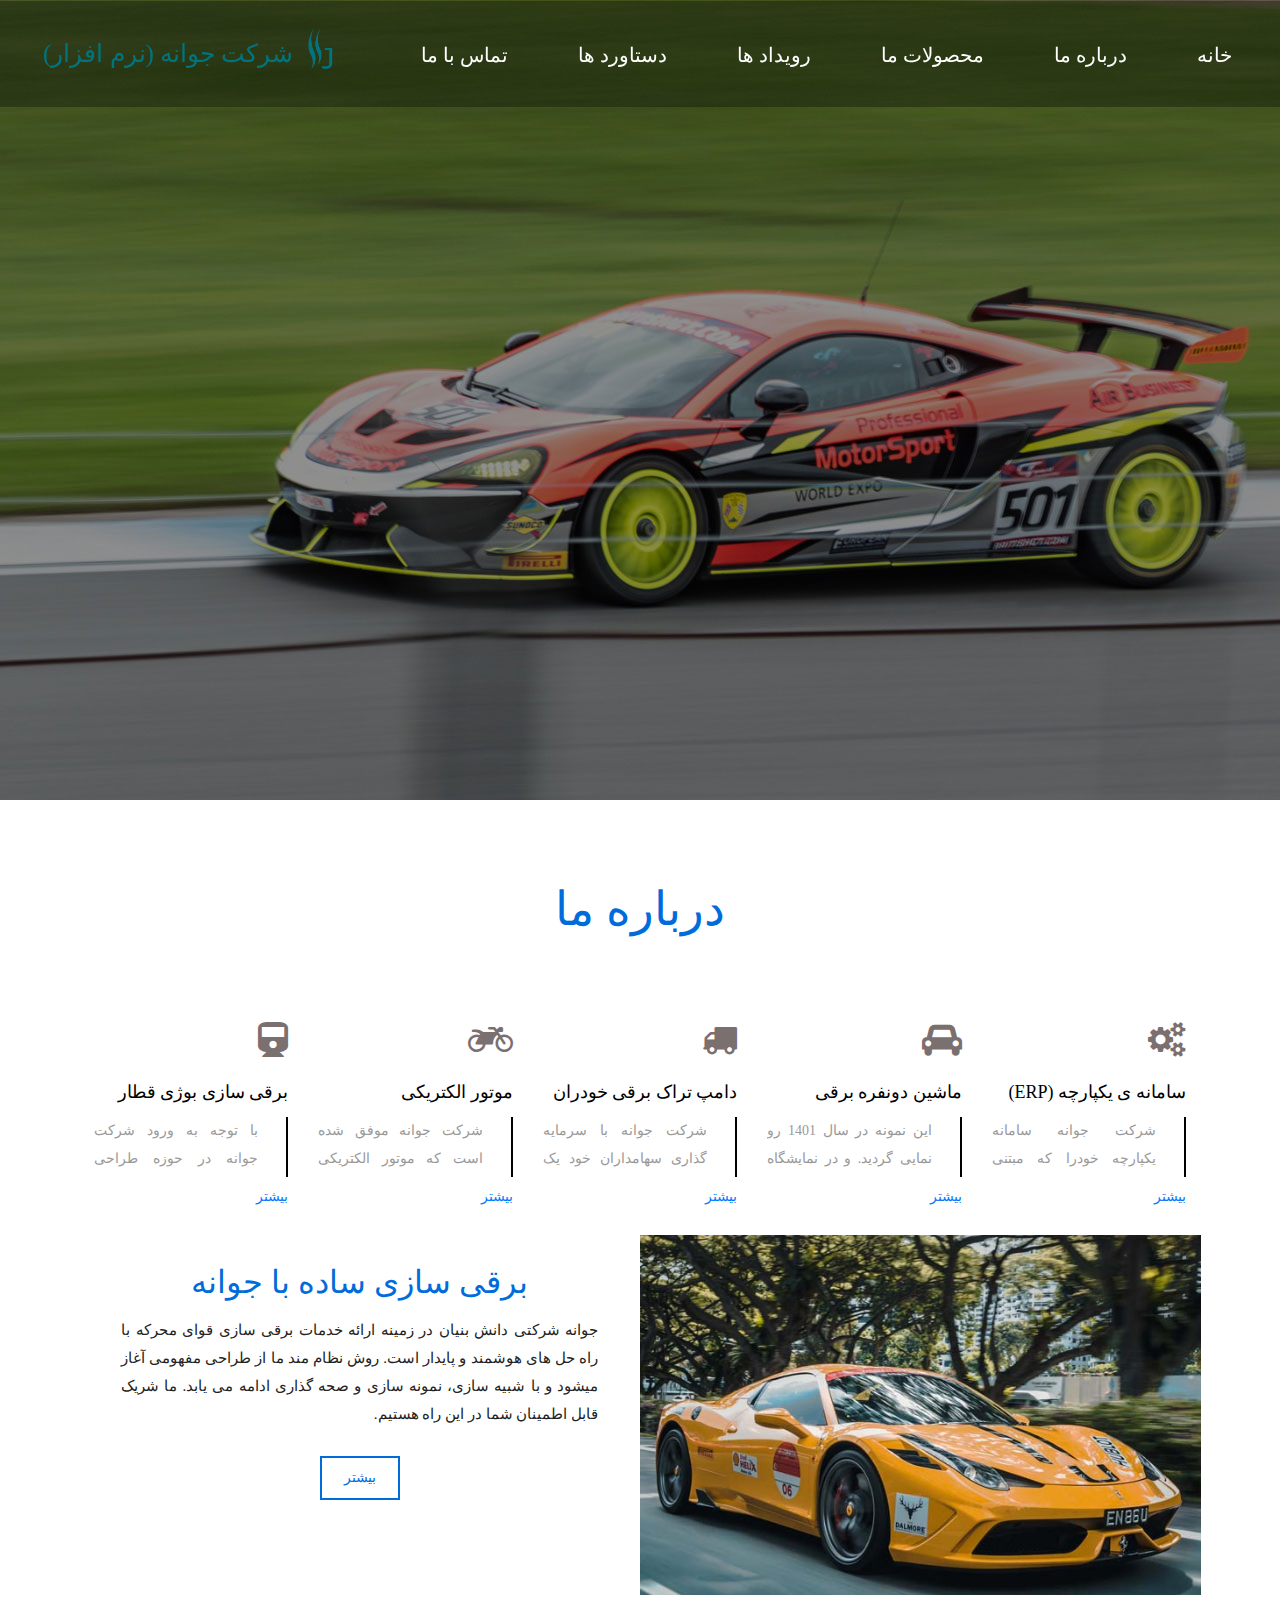
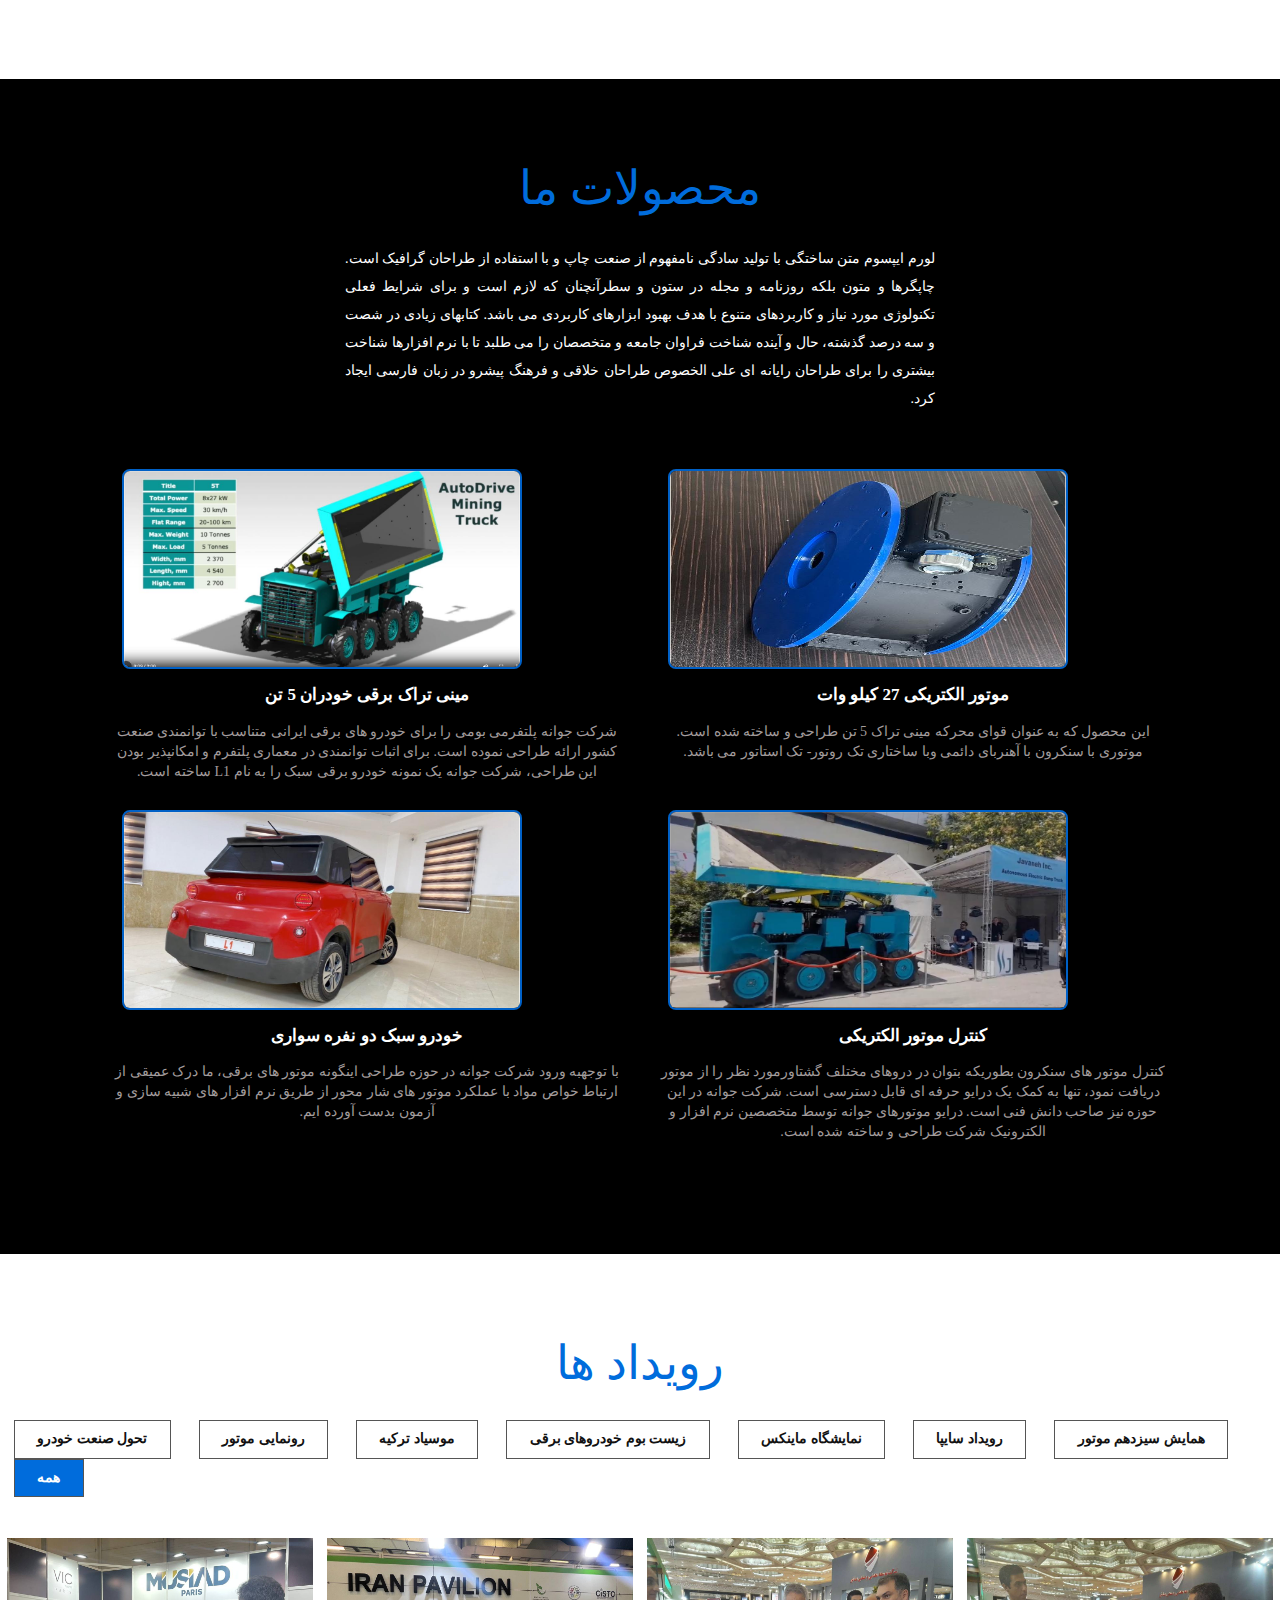
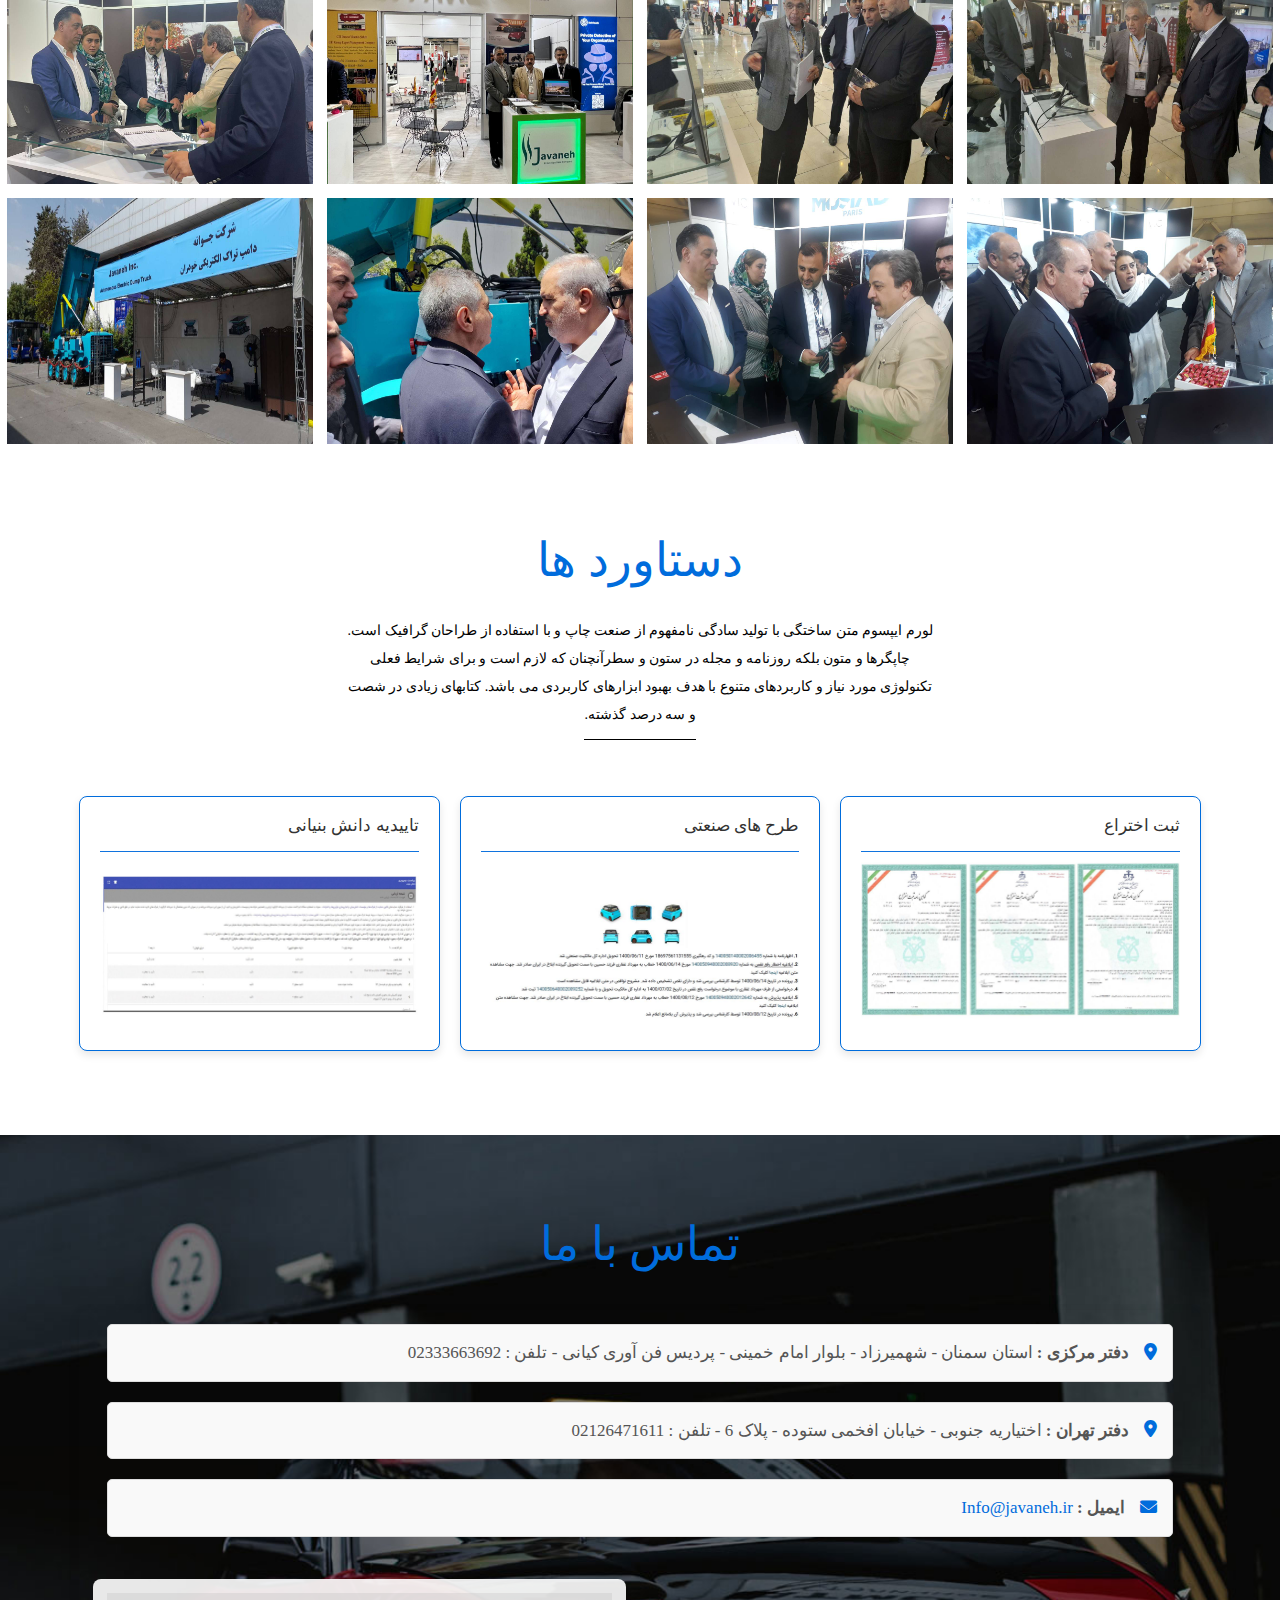
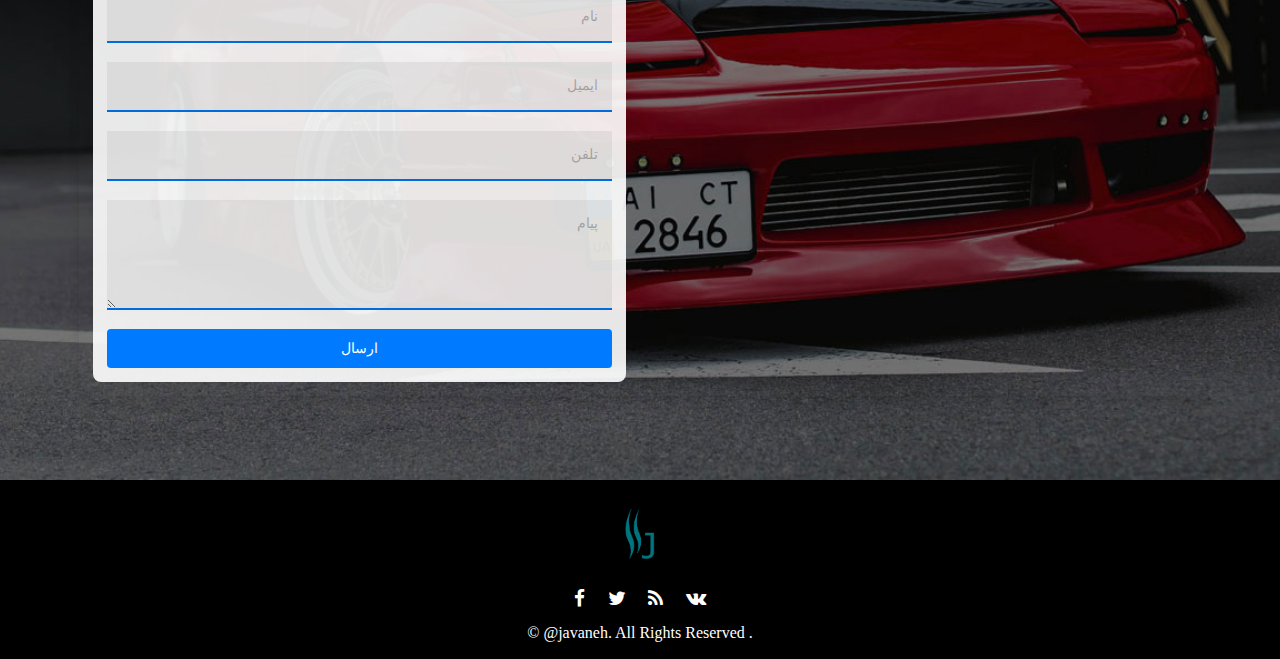
==== index.html @ 459191c2 "Add files via upload" ====
<!DOCTYPE html>
<html lang="fa">
<head>
<title>جوانه</title>
<!--meta tags -->
	<link rel="icon" href="images/logo-.png">

	<!-- <meta charset="UTF-8"> -->
	<meta http-equiv="Content-Type" content="text/html; charset=utf-8"/>
	<meta name="viewport" content="width=device-width, initial-scale=1">
<meta name="keywords" content="Race Responsive web template, Bootstrap Web Templates, Flat Web Templates, Android Compatible web template, 
Smartphone Compatible web template, free webdesigns for Nokia, Samsung, LG, SonyEricsson, Motorola web design" />
<script type="application/x-javascript"> addEventListener("load", function() { setTimeout(hideURLbar, 0); }, false);
		function hideURLbar(){ window.scrollTo(0,1); } </script>
<!--//meta tags ends here-->
<!--booststrap-->
<link href="css/bootstrap.css" rel="stylesheet" type="text/css" media="all" >
<!-- <link href="https://fonts.cdnfonts.com/css/b-titr" rel="stylesheet"> -->
<link href="https://fonts.cdnfonts.com/css/iranyekan" rel="stylesheet">
<link rel="stylesheet" href="https://cdnjs.cloudflare.com/ajax/libs/font-awesome/6.0.0-beta3/css/all.min.css">

<!--//booststrap end-->

<!-- font-awesome icons -->
   <link rel="stylesheet" href="css/font-awesome.min.css" />

<!-- //font-awesome icons -->
<!--stylesheets-->
<link href="css/style.css" rel='stylesheet' type='text/css' media="all">
		<link rel="stylesheet" href="css/flexslider.css" type="text/css" media="screen" />
		<!-- For-flexslider-CSS -->
		<link rel='stylesheet' type='text/css' href='css/jquery.easy-gallery.css' />
	<!-- For-gallery-CSS -->

<!-- <link href="//fonts.googleapis.com/css?family=Asap+Condensed:400,500,600,700" rel="stylesheet"> -->
<!--//style sheet end here-->
</head>
<body>
	<div class="header" id="header"> 
		<!-- Navigation -->
		<nav class="navbar navbar-default navbar-fixed-top">
			<div class="navbar-header page-scroll">
				<button type="button" class="navbar-toggle" data-toggle="collapse" data-target=".navbar-ex1-collapse">
					<span class="sr-only"></span>
					<span class="icon-bar"></span>
					<span class="icon-bar"></span>
					<span class="icon-bar"></span>
				</button>
				<h1>  <a class="navbar-brand" href="index.html" style="font-size: 2.5rem; color: #00757f !important;">شرکت جوانه (نرم افزار)</a>
					<img src="images/logo-.png" alt="logo" title="javaneh" style="height:40px; margin-bottom: 5px;" />
				  </h1>
			</div> 
			<!-- Collect the nav links, forms, and other content for toggling -->
			<div class="collapse navbar-collapse navbar-ex1-collapse">
				<ul class="nav navbar-nav navbar-right">
					<!-- Hidden li included to remove active class from about link when scrolled up past about section -->
					<li class="hidden"><a class="page-scroll" href="#page-top"></a>	</li>
					<li><a class="page-scroll scroll" href="#contact">تماس با ما</a></li>
					<li><a class="page-scroll scroll" href="#clients">دستاورد ها</a></li>
					<li><a class="page-scroll scroll" href="#gallery">رویداد ها</a></li>
					<li><a class="page-scroll scroll" href="#services">محصولات ما</a></li>
					<li><a class="page-scroll scroll" href="#about">درباره ما</a></li>
					<li><a class="page-scroll scroll" href="#header">خانه</a></li>

				</ul>
			</div>
			<!-- /.navbar-collapse -->
		</nav>  
	</div>	
	<!-- //header -->

<div class="banner">

   <div class="container">
       <div class="flexslider-info">
						<section class="slider">
							<div class="flexslider">
								<ul class="slides">
									<li>
									<!-- <div class="info">
										<h4>Lorem ipsum sit amet</h4>
										<p>Vivamus sed porttitor felis. Pellentesque habitant morbi tristique senectus et netus et 
								malesuada fames ac turpis egestas.Sed lorem enim, rutrum quis diam nec.</p>
								<div class="more-buttn">
							<a href="#" data-toggle="modal" data-target="#myModal">Read More</a>
						</div>
									</div> -->
									</li>
									<li>
									<!-- <div class="info">
										<h4> dolor amet Lorem ipsum</h4>
										<p>Vivamus sed porttitor felis. Pellentesque habitant morbi tristique senectus et netus et 
								malesuada fames ac turpis egestas.Sed lorem enim, rutrum quis diam nec.</p>
								<div class="more-buttn">
							<a href="#" data-toggle="modal" data-target="#myModal">Read More</a>
						</div>
									</div> -->
									</li>
									<li>
									<!-- <div class="info">
										<h4>Lorem ipsum dolor sit </h4>
										<p>Vivamus sed porttitor felis. Pellentesque habitant morbi tristique senectus et netus et 
								malesuada fames ac turpis egestas.Sed lorem enim, rutrum quis diam nec.</p>
								<div class="more-buttn">
							<a href="#" data-toggle="modal" data-target="#myModal">Read More</a>
						</div>
									</div> -->
									</li>
								</ul>
							</div>
						</section>
					</div>

  </div>
</div>
<!--//banner end-->
<!--about-->
 <div class="about" id="about" dir="rtl">
	   <div class="container">
	   <h3 class="title">درباره ما</h3>
			<div class="about-row">
				<div class="col-md-3 col-sm-3 col-xs-6 about-grids">  
					<span class="fa fa-gears icon" aria-hidden="true"></span> 
					
					<h4>سامانه ی یکپارچه (ERP)</h4>
					<p class="about-text">
						شرکت جوانه سامانه یکپارچه خودرا که مبتنی برشبکه عصبی موجودات زنده طراحی شده است در حوزه نرم افزار های جامع سازمانی(ERP)، به بازار های داخلی و خارجی عرضه نمود.
					</p>
					<button class="read-more-btn">بیشتر</button>

				</div>
				<div class="col-md-3 col-sm-3 col-xs-6 about-grids mid-top">
					<div class="about-img">
						<span class="fa fa-car icon" aria-hidden="true"></span> 
						<h4>ماشین دونفره برقی</h4>
						<p class="about-text">
							این نمونه در سال 1401 رو نمایی گردید. و در نمایشگاه رویداد سایپا به مدیران خودرو سازی های ایرانی معرفی گردید.
						</p>
						<button class="read-more-btn">بیشتر</button>

					</div>
				</div>
				<div class="col-md-3 col-sm-3 col-xs-6 about-grids about-top">
					<div class="about-img">
						<span class="fa fa-truck icon" aria-hidden="true"></span>
						<h4>دامپ تراک برقی خودران</h4>
						<p class="about-text">
							شرکت جوانه با سرمایه گذاری سهامداران خود یک نمونه مینی دامپ تراک برقی خودران با ظرفیت 5 تن را به عنوان نمونه شاهد ساخته وبرای بازاریابی در این حوزه در ابتدای سال 1403 رونمایی نمود.
						</p>
						<button class="read-more-btn">بیشتر</button>

					</div>
				</div> 	
				<div class="col-md-3 col-sm-3 col-xs-6 about-grids about-top">
					<div class="-about-img">
						<span class="fa fa-motorcycle icon" aria-hidden="true"></span>
						<h4>موتور الکتریکی</h4>
						<p class="about-text">
							شرکت جوانه موفق شده است که موتور الکتریکی نمونه مینی تراک 5 تن خودرا با ساختار AFPMSM (موتور شار محورآهنربای دائم سنکرون) طراحی، شبیه سازی و با امکانات داخل ایران بسازد.
						</p>
						<button class="read-more-btn">بیشتر</button>

					</div>
				</div> 
				<div class="col-md-3 col-sm-3 col-xs-6 about-grids about-top">
					<div class="-about-img">
						<span class="fa fa-train icon" aria-hidden="true"></span>
						<h4>برقی سازی بوژی قطار</h4>
						<p class="about-text">
							با توجه به ورود شرکت جوانه در حوزه  طراحی موتور های برقی، ما درک عمیقی از ارتباط خواص مواد با عملکرد موتور های شار محور از طریق نرم افزار های شبیه سازی و آزمون بدست آورده است که این درک را در برقی سازی بوژی قطار میتواند پیاده سازی کند.
						</p>
						<button class="read-more-btn">بیشتر</button>

					</div>
				</div> 
				<div class="clearfix"> </div>
				<div class="welcome-top">
				<div class="col-md-6 welcome-right">
	
				</div>
				<div class="col-md-6 welcome-left wel">
					<div class="welcome-left-top" >
						<h2>برقی سازی ساده با جوانه</h2>
						<p>جوانه شرکتی دانش بنیان در زمینه ارائه خدمات برقی سازی قوای محرکه با راه حل های هوشمند و پایدار است.   
							روش نظام مند ما از طراحی مفهومی آغاز میشود و با شبیه سازی، نمونه سازی و صحه گذاری ادامه می یابد. 
							ما شریک قابل اطمینان شما در این راه هستیم.</p>
						<div class="more">
							<a href="#" data-toggle="modal" data-target="#myModal">بیشتر</a>
						</div>
					</div>
				</div>
				
				<div class="clearfix"></div>
			</div>
				
			</div>	 
		</div>
	</div>		
	  <!-- bootstrap-pop-up -->
	<div class="modal video-modal fade" id="myModal" tabindex="-1" role="dialog" aria-labelledby="myModal">
		<div class="modal-dialog" role="document">
			<div class="modal-content">
				<div class="modal-header">
					Race
					<button type="button" class="close" data-dismiss="modal" aria-label="Close"><span aria-hidden="true">&times;</span></button>						
				</div>
					<div class="modal-body">
						<img src="images/a1.jpg" alt=" " class="img-responsive" />
						<p>Ut enim ad minima veniam, quis nostrum 
							exercitationem ullam corporis suscipit laboriosam, 
							nisi ut aliquid ex ea commodi consequatur? Quis autem 
							vel eum iure reprehenderit qui in ea voluptate velit 
							esse quam nihil molestiae consequatur, vel illum qui 
							dolorem eum fugiat quo voluptas nulla pariatur.
							<i>" Quis autem vel eum iure reprehenderit qui in ea voluptate velit 
								esse quam nihil molestiae consequatur.</i></p>
					</div>
			</div>
		</div>
	</div>
<!-- //bootstrap-pop-up -->

<!--//about-->
		<!--services-->
	<div class="services" id="services" dir="rtl">
	   <div class="container">
					<h3 class="title">محصولات ما</h3>
					<p class="port ser-info">لورم ایپسوم متن ساختگی با تولید سادگی نامفهوم از صنعت چاپ و با استفاده از طراحان گرافیک است. چاپگرها و متون بلکه روزنامه و مجله در ستون و سطرآنچنان که لازم است و برای شرایط فعلی تکنولوژی مورد نیاز و کاربردهای متنوع با هدف بهبود ابزارهای کاربردی می باشد. کتابهای زیادی در شصت و سه درصد گذشته، حال و آینده شناخت فراوان جامعه و متخصصان را می طلبد تا با نرم افزارها شناخت بیشتری را برای طراحان رایانه ای علی الخصوص طراحان خلاقی و فرهنگ پیشرو در زبان فارسی ایجاد کرد.
					   </p>
				  <span class="line"></span>
				<div class="service-top">
				<div class="col-md-6 services-right">
					<div class="services-right-grids">
						<div class="col-sm-6 col-xs-6 services-right-grid">
							<!-- <div class="services-icon hvr-radial-in">
								<span class="fa fa-cog" aria-hidden="true"></span>
							</div> -->
							<img src='images/motor-electric.jpg' data-big-src='images/optimize.jpg' class="img-responsive" alt=" "/>

							<div class="services-icon-info">
								<h5>موتور الکتریکی 27 کیلو وات</h5>
								<p>
									این محصول که به عنوان قوای محرکه مینی تراک 5 تن طراحی و ساخته شده است. موتوری با سنکرون با آهنربای دائمی وبا ساختاری تک روتور- تک استاتور می باشد.
								</p>
							</div>
						</div>
						<div class="col-sm-6 col-xs-6 services-right-grid">
							<img src='images/mini-truck.jpg' data-big-src='images/platform-design.jpg' class="img-responsive" alt=" "/>

							<!-- <div class="services-icon hvr-radial-in">
								<span class="fa fa-pencil" aria-hidden="true"></span>
							</div> -->
							<div class="services-icon-info">
								<h5>مینی تراک برقی خودران 5 تن</h5>
								<p>
									شرکت جوانه پلتفرمی بومی را برای خودرو های برقی ایرانی متناسب با توانمندی صنعت کشور ارائه طراحی نموده است. 
									برای اثبات توانمندی در معماری پلتفرم و امکانپذیر بودن این طراحی، شرکت جوانه یک نمونه خودرو برقی سبک را به نام L1 ساخته است.
								</p>
							</div>
						</div>
						<div class="clearfix"> </div>
					</div>
					<div class="services-right-grids">
						<div class="col-sm-6 col-xs-6 services-right-grid">
							<img src='images/dumptruck.jpg' data-big-src='images/dumptruck.jpg' class="img-responsive" alt=" "/>

							<!-- <div class="services-icon hvr-radial-in">
								<span class="fa fa-truck" aria-hidden="true"></span>
							</div> -->
							<div class="services-icon-info">
								
								<h5>کنترل موتور الکتریکی</h5>
								<p>
									کنترل موتور های سنکرون بطوریکه بتوان در دروهای مختلف گشتاورمورد نظر را از موتور دریافت نمود، تنها به کمک یک درایو حرفه ای قابل دسترسی است. شرکت جوانه در این حوزه نیز صاحب دانش فنی است. درایو موتورهای جوانه توسط متخصصین نرم افزار و الکترونیک شرکت طراحی و ساخته شده است.
								</p>
							</div>
						</div>
						<div class="col-sm-6 col-xs-6 services-right-grid">
							<img src='images/mashin-sabok.jpg' data-big-src='images/motor-shar.jpg' class="img-responsive" alt=" "/>

							<!-- <div class="services-icon hvr-radial-in">
								<span class="fa fa-motorcycle" aria-hidden="true"></span>

							</div> -->
							<div class="services-icon-info">
								<h5>خودرو سبک دو نفره سواری</h5>
								<p>
									با توجهبه ورود شرکت جوانه در حوزه  طراحی اینگونه موتور های برقی، ما درک عمیقی از ارتباط خواص مواد با عملکرد موتور های شار محور از طریق نرم افزار های شبیه سازی و آزمون بدست آورده ایم.
								</p>
							</div>
						</div>
						<div class="clearfix"> </div>
					</div>
				</div>
			</div>
		</div>
	</div>
	<!--services-->
<!-- portfolio -->
	<div class="portfolio" id="gallery" dir="rtl">
	
	<h3 class="title">رویداد ها</h3>
		
			<div class="sap_tabs">
				<div id="horizontalTab">
					<ul class="resp-tabs-list">	
						<li class="resp-tab-item"><span>تحول صنعت خودرو</span></li> 
      					<li class="resp-tab-item"><span> رونمایی موتور</span></li> 
      					<li class="resp-tab-item"><span>موسیاد ترکیه</span></li> 
      					<li class="resp-tab-item"><span>زیست بوم خودروهای برقی</span></li>		
						<li class="resp-tab-item"><span>نمایشگاه ماینکس</span></li>
						<li class="resp-tab-item"><span>رویداد سایپا</span></li>
						<li class="resp-tab-item"><span> همایش سیزدهم موتور</span></li>
						<li class="resp-tab-item"><span>همه</span></li>
					</ul>
					<div class="clearfix"> </div>
					<div class="resp-tabs-container">
						<div class="tab-1 resp-tab-content">
							<div class="col-md-3 col-sm-3 col-xs-6 portfolio-grids">
								<div class="gallery-grid">
									<img src='images/tahavolsanat1.jpg' data-big-src='images/tahavolsanat1.jpg' class="img-responsive" alt=" "/>
									<p style='opacity:0;display:none'>لورم ایپسوم متن ساختگی با تولید سادگی نامفهوم از صنعت چاپ است.</p>
								</div>
							</div>
							<div class="col-md-3 col-sm-3 col-xs-6 portfolio-grids">
								<div class="gallery-grid">
									<img src='images/tahavolsanat2.jpg' data-big-src='images/tahavolsanat2.jpg' class="img-responsive" alt=" "/>
									<p style='opacity:0;display:none'>لورم ایپسوم متن ساختگی با تولید سادگی نامفهوم از صنعت چاپ است.</p>
								</div>
							</div>
							
							<div class="clearfix"> </div>
						</div>
						<div class="tab-1 resp-tab-content">
							<div class="col-md-3 col-sm-3 col-xs-6 portfolio-grids">
								<div class="gallery-grid">
									<img src='images/g2.jpg' data-big-src='images/g2.jpg' class="img-responsive" alt=" "/>
									<p style='opacity:0;display:none'>لورم ایپسوم متن ساختگی با تولید سادگی نامفهوم از صنعت چاپ است.</p>
								</div>
							</div>
							<div class="col-md-3 col-sm-3 col-xs-6 portfolio-grids">
								<div class="gallery-grid">
									<img src='images/g6.jpg' data-big-src='images/g6.jpg' class="img-responsive" alt=" "/>
									<p style='opacity:0;display:none'>لورم ایپسوم متن ساختگی با تولید سادگی نامفهوم از صنعت چاپ است.</p>
								</div>
							</div>
							<div class="col-md-3 col-sm-3 col-xs-6 portfolio-grids">
								<div class="gallery-grid">
									<img src='images/g4.jpg' data-big-src='images/g4.jpg' class="img-responsive" alt=" "/>
									<p style='opacity:0;display:none'>لورم ایپسوم متن ساختگی با تولید سادگی نامفهوم از صنعت چاپ است.</p>
								</div>
							</div>
							<div class="col-md-3 col-sm-3 col-xs-6 portfolio-grids">
								<div class="gallery-grid">
									<img src='images/g7.jpg' data-big-src='images/g7.jpg' class="img-responsive" alt=" "/>
									<p style='opacity:0;display:none'>لورم ایپسوم متن ساختگی با تولید سادگی نامفهوم از صنعت چاپ است.</p>
								</div>
							</div>
							
							<div class="clearfix"> </div>
						</div>
						<div class="tab-1 resp-tab-content">
							<div class="col-md-3 col-sm-3 col-xs-6 portfolio-grids">
								<div class="gallery-grid">
									<img src='images/moosiad1.jpg' data-big-src='images/moosiad1.jpg' class="img-responsive" alt=" "/>
									<p style='opacity:0;display:none'>لورم ایپسوم متن ساختگی با تولید سادگی نامفهوم از صنعت چاپ است.</p>
								</div>
							</div>
							<div class="col-md-3 col-sm-3 col-xs-6 portfolio-grids">
								<div class="gallery-grid">
									<img src='images/moosiad2.jpg' data-big-src='images/moosiad2.jpg' class="img-responsive" alt=" "/>
									<p style='opacity:0;display:none'>لورم ایپسوم متن ساختگی با تولید سادگی نامفهوم از صنعت چاپ است.</p>
								</div>
							</div>
							
							<div class="col-md-3 col-sm-3 col-xs-6 portfolio-grids">
								<div class="gallery-grid">
									<img src='images/moosiad3.jpg' data-big-src='images//moosiad3.jpg' class="img-responsive" alt=" "/>
									<p style='opacity:0;display:none'>لورم ایپسوم متن ساختگی با تولید سادگی نامفهوم از صنعت چاپ است.</p>
								</div>
							</div>
							<div class="col-md-3 col-sm-3 col-xs-6 portfolio-grids">
								<div class="gallery-grid">
									<img src='images/moosiad4.jpg' data-big-src='images/moosiad4.jpg' class="img-responsive" alt=" "/>
									<p style='opacity:0;display:none'>لورم ایپسوم متن ساختگی با تولید سادگی نامفهوم از صنعت چاپ است.</p>
								</div>
							</div>
							<div class="clearfix"> </div>
						</div>
						<div class="tab-1 resp-tab-content">
							<div class="col-md-3 col-sm-3 col-xs-6 portfolio-grids">
								<div class="gallery-grid">
									<img src='images/g1.jpg' data-big-src='images/g1.jpg' class="img-responsive" alt=" "/>
									<p style='opacity:0;display:none'>لورم ایپسوم متن ساختگی با تولید سادگی نامفهوم از صنعت چاپ است.</p>
								</div>
							</div>
							<div class="col-md-3 col-sm-3 col-xs-6 portfolio-grids">
								<div class="gallery-grid">
									<img src='images/g10.jpg' data-big-src='images/g10.jpg' class="img-responsive" alt=" "/>
									<p style='opacity:0;display:none'>لورم ایپسوم متن ساختگی با تولید سادگی نامفهوم از صنعت چاپ است.</p>
								</div>
							</div>
							<div class="col-md-3 col-sm-3 col-xs-6 portfolio-grids">
								<div class="gallery-grid">
									<img src='images/g8.jpg' data-big-src='images/g8.jpg' class="img-responsive" alt=" "/>
									<p style='opacity:0;display:none'>لورم ایپسوم متن ساختگی با تولید سادگی نامفهوم از صنعت چاپ است.</p>
								</div>
							</div>
							<div class="col-md-3 col-sm-3 col-xs-6 portfolio-grids">
								<div class="gallery-grid">
									<img src='images/g11.jpg' data-big-src='images/g11.jpg' class="img-responsive" alt=" "/>
									<p style='opacity:0;display:none'>لورم ایپسوم متن ساختگی با تولید سادگی نامفهوم از صنعت چاپ است.</p>
								</div>
							</div>
							<div class="clearfix"> </div>
						</div>
						<div class="tab-1 resp-tab-content">
							<div class="col-md-3 col-sm-3 col-xs-6 portfolio-grids">
								<div class="gallery-grid">
									<img src='images/minex1.jpg' data-big-src='images/minex1.jpg' class="img-responsive" alt=" "/>
									<p style='opacity:0;display:none'>لورم ایپسوم متن ساختگی با تولید سادگی نامفهوم از صنعت چاپ است.</p>
								</div>
							</div>
							<div class="col-md-3 col-sm-3 col-xs-6 portfolio-grids">
								<div class="gallery-grid">
									<img src='images/minex2.jpg' data-big-src='images//minex2.jpg' class="img-responsive" alt=" "/>
									<p style='opacity:0;display:none'>لورم ایپسوم متن ساختگی با تولید سادگی نامفهوم از صنعت چاپ است.</p>
								</div>
							</div>
							<!-- <div class="col-md-3 col-sm-3 col-xs-6 portfolio-grids">
								<div class="gallery-grid">
									<img src='images/g4.jpg' data-big-src='images/g4.jpg' class="img-responsive" alt=" "/>
									<p style='opacity:0;display:none'>لورم ایپسوم متن ساختگی با تولید سادگی نامفهوم از صنعت چاپ است.</p>
								</div>
							</div> -->
							<!-- <div class="col-md-3 col-sm-3 col-xs-6 portfolio-grids">
								<div class="gallery-grid">
									<img src='images/g7.jpg' data-big-src='images/g7.jpg' class="img-responsive" alt=" "/>
									<p style='opacity:0;display:none'>لورم ایپسوم متن ساختگی با تولید سادگی نامفهوم از صنعت چاپ است.</p>
								</div>
							</div> -->
							
							<div class="clearfix"> </div>
						</div>
						<div class="tab-1 resp-tab-content">
							<div class="col-md-3 col-sm-3 col-xs-6 portfolio-grids">
								<div class="gallery-grid">
									<img src='images/g5.jpg' data-big-src='images/g5.jpg' class="img-responsive" alt=" "/>
									<p style='opacity:0;display:none'>لورم ایپسوم متن ساختگی با تولید سادگی نامفهوم از صنعت چاپ است.</p>
								</div>
							</div>
							<div class="col-md-3 col-sm-3 col-xs-6 portfolio-grids">
								<div class="gallery-grid">
									<img src='images/g7.jpg' data-big-src='images/g7.jpg' class="img-responsive" alt=" "/>
									<p style='opacity:0;display:none'>لورم ایپسوم متن ساختگی با تولید سادگی نامفهوم از صنعت چاپ است.</p>
								</div>
							</div>
							
							<div class="col-md-3 col-sm-3 col-xs-6 portfolio-grids">
								<div class="gallery-grid">
									<img src='images/g6.jpg' data-big-src='images/g6.jpg' class="img-responsive" alt=" "/>
									<p style='opacity:0;display:none'>لورم ایپسوم متن ساختگی با تولید سادگی نامفهوم از صنعت چاپ است.</p>
								</div>
							</div>
							<div class="col-md-3 col-sm-3 col-xs-6 portfolio-grids">
								<div class="gallery-grid">
									<img src='images/g7.jpg' data-big-src='images/g7.jpg' class="img-responsive" alt=" "/>
									<p style='opacity:0;display:none'>لورم ایپسوم متن ساختگی با تولید سادگی نامفهوم از صنعت چاپ است.</p>
								</div>
							</div>
							<div class="clearfix"> </div>
						</div>
						<div class="tab-1 resp-tab-content">
							<div class="col-md-3 col-sm-3 col-xs-6 portfolio-grids">
								<div class="gallery-grid">
									<img src='images/g1.jpg' data-big-src='images/g1.jpg' class="img-responsive" alt=" "/>
									<p style='opacity:0;display:none'>لورم ایپسوم متن ساختگی با تولید سادگی نامفهوم از صنعت چاپ است.</p>
								</div>
							</div>
							<div class="col-md-3 col-sm-3 col-xs-6 portfolio-grids">
								<div class="gallery-grid">
									<img src='images/g10.jpg' data-big-src='images/g10.jpg' class="img-responsive" alt=" "/>
									<p style='opacity:0;display:none'>لورم ایپسوم متن ساختگی با تولید سادگی نامفهوم از صنعت چاپ است.</p>
								</div>
							</div>
							<div class="col-md-3 col-sm-3 col-xs-6 portfolio-grids">
								<div class="gallery-grid">
									<img src='images/g8.jpg' data-big-src='images/g8.jpg' class="img-responsive" alt=" "/>
									<p style='opacity:0;display:none'>لورم ایپسوم متن ساختگی با تولید سادگی نامفهوم از صنعت چاپ است.</p>
								</div>
							</div>
							<div class="col-md-3 col-sm-3 col-xs-6 portfolio-grids">
								<div class="gallery-grid">
									<img src='images/g11.jpg' data-big-src='images/g11.jpg' class="img-responsive" alt=" "/>
									<p style='opacity:0;display:none'>لورم ایپسوم متن ساختگی با تولید سادگی نامفهوم از صنعت چاپ است.</p>
								</div>
							</div>
							<div class="clearfix"> </div>
						</div>
						<div class="tab-1 resp-tab-content">
							<div class="col-md-3 col-sm-3 col-xs-6 portfolio-grids">
								<div class="gallery-grid">
									<img src='images/minex1.jpg' data-big-src='images/minex1.jpg' class="img-responsive" alt=" "/>
									<p style='opacity:0;display:none'>لورم ایپسوم متن ساختگی با تولید سادگی نامفهوم از صنعت چاپ است.</p>
								</div>
							</div>
							<div class="col-md-3 col-sm-3 col-xs-6 portfolio-grids">
								<div class="gallery-grid">
									<img src='images/minex2.jpg' data-big-src='images/minex2.jpg' class="img-responsive" alt=" "/>
									<p style='opacity:0;display:none'>لورم ایپسوم متن ساختگی با تولید سادگی نامفهوم از صنعت چاپ است.</p>
								</div>
							</div>
							<div class="col-md-3 col-sm-3 col-xs-6 portfolio-grids">
								<div class="gallery-grid">
									<img src='images/moosiad1.jpg' data-big-src='images/moosiad1.jpg' class="img-responsive" alt=" "/>
									<p style='opacity:0;display:none'>لورم ایپسوم متن ساختگی با تولید سادگی نامفهوم از صنعت چاپ است.</p>
								</div>
							</div>
							<div class="col-md-3 col-sm-3 col-xs-6 portfolio-grids">
								<div class="gallery-grid">
									<img src='images/moosiad2.jpg' data-big-src='images/moosiad2.jpg' class="img-responsive" alt=" "/>
									<p style='opacity:0;display:none'>لورم ایپسوم متن ساختگی با تولید سادگی نامفهوم از صنعت چاپ است.</p>
								</div>
							</div>
							<div class="col-md-3 col-sm-3 col-xs-6  portfolio-grids">
								<div class="gallery-grid">
									<img src='images/moosiad3.jpg' data-big-src='images/moosiad3.jpg' class="img-responsive" alt=" "/>
									<p style='opacity:0;display:none'>لورم ایپسوم متن ساختگی با تولید سادگی نامفهوم از صنعت چاپ است.</p>
								</div>
							</div>
							
							<div class="col-md-3 col-sm-3 col-xs-6 portfolio-grids">
								<div class="gallery-grid">
									<img src='images/moosiad4.jpg' data-big-src='images/moosiad4.jpg' class="img-responsive" alt=" "/>
									<p style='opacity:0;display:none'>لورم ایپسوم متن ساختگی با تولید سادگی نامفهوم از صنعت چاپ است.</p>
								</div>
							</div>
							<div class="col-md-3 col-sm-3 col-xs-6 portfolio-grids">
								<div class="gallery-grid">
									<img src='images/tahavolsanat1.jpg' data-big-src='images/tahavolsanat1.jpg' class="img-responsive" alt=" "/>
									<p style='opacity:0;display:none'>لورم ایپسوم متن ساختگی با تولید سادگی نامفهوم از صنعت چاپ است.</p>
								</div>
							</div>
							<div class="col-md-3 col-sm-3 col-xs-6 portfolio-grids">
								<div class="gallery-grid">
									<img src='images/tahavolsanat2.jpg' data-big-src='images/tahavolsanat2.jpg' class="img-responsive" alt=" "/>
									<p style='opacity:0;display:none'>لورم ایپسوم متن ساختگی با تولید سادگی نامفهوم از صنعت چاپ است.</p>
								</div>
							</div>
							<div class="clearfix"> </div>
						</div>
					
					</div>
				</div>
			</div>
	</div>
	<!-- //portfolio -->

<!-- testimonials -->
<div class="testimonials" id="clients">
	<div class="container"> 
	   <h3 class="title" dir="rtl">دستاورد ها</h3>
		<p class="port" dir="rtl">لورم ایپسوم متن ساختگی با تولید سادگی نامفهوم از صنعت چاپ و با استفاده از طراحان گرافیک است. چاپگرها و متون بلکه روزنامه و مجله در ستون و سطرآنچنان که لازم است و برای شرایط فعلی تکنولوژی مورد نیاز و کاربردهای متنوع با هدف بهبود ابزارهای کاربردی می باشد. کتابهای زیادی در شصت و سه درصد گذشته.
		</p>
		<span class="w3-line black"></span>
		<div class="card-group">
			<div class="card">
			  <div class="card-body">
				<h5 class="card-title">ثبت اختراع</h5>
				<p class="card-text">
					<img src='images/sabtekhtera.jpg' data-big-src='images/sabtekhtera.jpg'  class="img-responsive" alt=" "/>

				</p>
			  </div>
			</div>
			
			<div class="card">
			  <div class="card-body">
				<h5 class="card-title">طرح های صنعتی</h5>
				<p class="card-text">
					<img src='images/tarhsanati.jpg' data-big-src='images/tarhsanati.jpg'  class="img-responsive" alt=" "/>

				</p>
			  </div>
			</div>
			
			<div class="card">
			  <div class="card-body">
				<h5 class="card-title">تاییدیه دانش بنیانی</h5>
				<div class="card-text">
					<!-- <div class="image-container"> -->
						<img src="images/daneshbonian.jpg" data-big-src="images/daneshbonian.jpg" class="img-responsive clickable-image" alt=" ">
					<!-- </div> -->
					
					<!-- Modal for Enlarged Image
					<div id="imageModal" class="modal">
						<span class="close">&times;</span>
						<img class="modal-content" id="modalImage"> -->
					</div>
				</div>
			  </div>
			</div>
		  </div>
		  
	
	
	</div>
</div>
<!-- //testimonials -->
<div class="content" id="contact">
   <div class="container"> 
   <h3 class="title">تماس با ما</h3>

					  <div class="contact-section">
						<div class="contact-info">
						  <div class="contact-item">
							<div class="contact-icon">
							  <!-- Address Icon (you can replace this with an actual icon) -->
							  <i class="fas fa-map-marker-alt"></i>
							</div>
							<div class="contact-text">
							  <strong>دفتر مرکزی : </strong> استان سمنان - شهمیرزاد - بلوار امام خمینی - پردیس فن آوری کیانی - تلفن : 02333663692
							</div>
						
						  </div>
						  <div class="contact-item">
							<div class="contact-icon">
							  <!-- Address Icon -->
							  <i class="fas fa-map-marker-alt"></i>
							</div>
							<div class="contact-text">
							  <strong>دفتر تهران : </strong>اختیاریه جنوبی - خیابان افخمی ستوده - پلاک 6 - تلفن : 02126471611
							</div>
						
						  </div>
						  <div class="contact-item">
							<div class="contact-icon">
							  <!-- Email Icon -->
							  <i class="fas fa-envelope"></i>
							</div>
							<div class="contact-text">
							  <strong>ایمیل : </strong> <a href="mailto:Info@javaneh.ir">Info@javaneh.ir</a>
							</div>
						  </div>
						</div>
						<div class="more-info">
						<div class="map-grid">
						<iframe src="https://www.google.com/maps/embed?pb=!1m18!1m12!1m3!1d387142.8400948023!2d-74.25819082602831!3d40.70583163923578!2m3!1f0!2f0!3f0!3m2!1i1024!2i768!4f13.1!3m3!1m2!1s0x89c24fa5d33f083b%3A0xc80b8f06e177fe62!2sNew+York%2C+NY%2C+USA!5e0!3m2!1sen!2sin!4v1470295981376" allowfullscreen=""></iframe>
						</div>
							<!-- Form Section -->
							<form class="contact-form" dir="rtl">
								<!-- <label for="name">نام:</label> -->
								<input type="text" id="name" name="name" placeholder="نام" required>

								<!-- <label for="email">ایمیل:</label> -->
								<input type="email" id="email" name="email" placeholder="ایمیل" required>

								<!-- <label for="phone">تلفن:</label> -->
								<input dir="rtl" type="tel" id="phone" name="phone" placeholder="تلفن" required>

								<!-- <label for="message">پیام:</label> -->
								<textarea id="message" name="message" rows="4" placeholder="پیام"></textarea>

								<button type="submit">ارسال</button>
							</form>
						</div>
					  </div>
					  
       
					<div class="clearfix"> </div>
 
   				
</div>
 </div>
	
<footer>
<div class="copywrite">
<h2><img src="images/logo-.png" alt="logo" title="javaneh" style="height:50px; margin-bottom: 5px;" />
</h2>
<div class="icons">
							<ul>
								<li><a href="#"><span class="fa fa-facebook"></span></a></li>
								<li><a href="#"><span class="fa fa-twitter"></span></a></li>
								<li><a href="#"><span class="fa fa-rss"></span></a></li>
								<li><a href="#"><span class="fa fa-vk"></span></a></li>
							</ul>
						</div>
				<p> &copy; @javaneh. All Rights Reserved .</a></p>
			</div>	
	</footer>
<script type='text/javascript' src='js/jquery-2.2.3.min.js'></script>
		<!-- //js -->

<!-- navbar scroll js -->
<script>
	window.addEventListener('scroll', function() {
	  const navbar = document.querySelector('.navbar-default');
	  if (window.scrollY > 80) {
		navbar.classList.add('navbar-scrolled');
	  } else {
		navbar.classList.remove('navbar-scrolled');
	  }
	});
  </script>

  <script>
	document.addEventListener('DOMContentLoaded', function () {
    // Select all about-text and read-more-btn elements
    const aboutTextElements = document.querySelectorAll('.about-text');
    
    aboutTextElements.forEach(aboutText => {
        const readMoreBtn = aboutText.nextElementSibling; // Select the button directly after the paragraph

        // Check if the text is overflowing
        if (aboutText.scrollHeight > aboutText.clientHeight) {
            readMoreBtn.style.display = 'block'; // Show the "Read More" button
        }

        // Toggle the expanded state when the button is clicked
        readMoreBtn.addEventListener('click', function () {
            if (aboutText.classList.contains('expanded')) {
                aboutText.classList.remove('expanded');
                readMoreBtn.textContent = 'بیشتر'; // "More" in Persian
            } else {
                aboutText.classList.add('expanded');
                readMoreBtn.textContent = 'کمتر'; // "Less" in Persian
            }
        });
    });
});

  </script>


<script>
	document.addEventListener("DOMContentLoaded", function () {
    const modal = document.getElementById("imageModal");
    const modalImage = document.getElementById("modalImage");
    const closeBtn = document.querySelector(".modal .close");

    // Add click event to all clickable images
    document.querySelectorAll(".clickable-image").forEach(image => {
        image.addEventListener("click", function () {
            const bigSrc = this.getAttribute("data-big-src"); // Get the large image URL
            modal.style.display = "block"; // Show the modal
            modalImage.src = bigSrc; // Set the modal image source
        });
    });

    // Close the modal when the close button is clicked
    closeBtn.addEventListener("click", function () {
        modal.style.display = "none";
    });

    // Close the modal when clicking outside the image
    modal.addEventListener("click", function (event) {
        if (event.target === modal) {
            modal.style.display = "none";
        }
    });
});
</script>

<!--menu script-->
<script type="text/javascript" src="js/modernizr-2.6.2.min.js"></script>
	<script src="js/bootstrap.min.js"></script>	
<!--FlexSlider-->

		<script defer src="js/jquery.flexslider.js"></script>
		<script type="text/javascript">
		$(window).load(function(){
		  $('.flexslider').flexslider({
			animation: "slide",
			start: function(slider){
			  $('body').removeClass('loading');
			}
		  });
		});
	  </script>
<!--End-slider-script-->

 	<!-- script for portfolio -->
	<script type='text/javascript' src='js/jquery.easy-gallery.js'></script>
	<script type='text/javascript'>
		//init Gallery
		$('.portfolio').easyGallery();
	</script>
	<script src="js/easyResponsiveTabs.js" type="text/javascript"></script>
	<script type="text/javascript">
		$(document).ready(function () {
			$('#horizontalTab').easyResponsiveTabs({
				type: 'default', //Types: default, vertical, accordion           
				width: 'auto', //auto or any width like 600px
				fit: true // 100% fit in a container
			});
		});
	</script>
	<!-- //script for portfolio -->
	<!-- clients -->
			<script type="text/javascript">
					$(window).load(function() {
						$("#flexiselDemo1").flexisel({
							visibleItems: 1,
							animationSpeed: 1500,
							autoPlay:false,
							autoPlaySpeed: 3500,    		
							pauseOnHover: true,
							enableResponsiveBreakpoints: true,
							responsiveBreakpoints: { 
								portrait: { 
									changePoint:480,
									visibleItems: 1
								}, 
								landscape: { 
									changePoint:640,
									visibleItems:1
								},
								tablet: { 
									changePoint:768,
									visibleItems: 1
								}
							}
						});
						
					});
			</script>
			<script type="text/javascript" src="js/jquery.flexisel.js"></script>
			<!-- //clients -->
				<!-- start-smoth-scrolling -->
			<script type="text/javascript" src="js/move-top.js"></script>
			<script type="text/javascript" src="js/easing.js"></script>
			<script type="text/javascript">
				jQuery(document).ready(function($) {
					$(".scroll").click(function(event){		
						event.preventDefault();
						$('html,body').animate({scrollTop:$(this.hash).offset().top},1000);
					});
				});
			</script>
		<!-- start-smoth-scrolling -->
	
		<!-- for-bottom-to-top smooth scrolling -->
			<script type="text/javascript">
				$(document).ready(function() {
				/*
					var defaults = {
					containerID: 'toTop', // fading element id
					containerHoverID: 'toTopHover', // fading element hover id
					scrollSpeed: 1200,
					easingType: 'linear' 
					};
				*/								
				$().UItoTop({ easingType: 'easeOutQuart' });
				});
			</script>
			<a href="#" id="toTop" style="display: block;"> <span id="toTopHover" style="opacity: 1;"> </span></a>
		<!-- //for-bottom-to-top smooth scrolling -->
</body>
</html>
---- css/style.css ----
/* @font-face {
    font-family: 'IRANYekan';
    font-style: normal;
    font-weight: normal;
    src: url("/Users/narges/Downloads/mahdi's_dad/fonts/b-titr-webfont/BTitr.woff") format('woff');
    https://fonts.cdnfonts.com/css/IRANYekan
    } */

/* @import url('https://fonts.cdnfonts.com/css/b-titr'); */
@import url('https://fonts.cdnfonts.com/css/iranyekan'); 

html,body{
	padding:0;
	margin:0;
	background:#fff;
    font-family:'IRANYekan' !important;
}
body a{
    transition:0.5s all;
	-webkit-transition:0.5s all;
	-moz-transition:0.5s all;
	-o-transition:0.5s all;
	-ms-transition:0.5s all;
	text-decoration:none;
}
body a:hover {
	text-decoration: none;
}

body a:focus, a:hover {
	text-decoration: none;
}

.services-right-grid img {
    width: 400px; /* Ensure the image takes up full width */
    height: 200px; /* Maintain aspect ratio */
    border-radius: 8px; /* Rounded corners on the image */
    transition: transform 0.3s ease; /* Smooth zoom effect on hover */
    margin-right: 20%;
    border: 2px solid #006adce6;;
}

/* Hover effect for the image */
.services-right-grid:hover img {
    transform: scale(1.05); /* Zoom effect on hover */
}

.contact-section {
    /* background-color: #ffffff; */
  
    margin-top: 40px;
    /* height: 10px; */
    align-items: flex-end;
    /* margin: 0 auto; */
    box-shadow: 0 4px 12px rgba(0, 0, 0, 0.1);
    border-radius: 8px;
    text-align: right; /* Ensure RTL alignment */
    direction: rtl;    /* Right-to-Left direction for Persian text */
  }
  
  

  .spacing-placeholder {
    height: 20px; /* Adjust height to what `.contact-title` provided */
  }
  /* Contact Info Items */
  .contact-info {
    display: flex;
    flex-direction: column;
    gap: 20px;
    padding: 1em;
    margin: 1em;
   
  }
  
  .contact-item {
    display: flex;
    align-items: center;
    padding: 15px;
    background-color: #f9f9f9;
    border: 1px solid #ddd;
    border-radius: 5px;
    transition: all 0.3s ease;
  }
  
  /* Icons */
  .contact-icon {
    font-size: 17px;
    color: #006cdc; /* Green accent color */
    margin-left: 15px;
  }
  
  /* Text Styles */
  .contact-text {
    font-size: 17px;
    color: #555;
    line-height: 1.5;
  }
  

  
  .contact-item a {
    color: #006cdc;
    text-decoration: none;
  }
  
  /* Hover Effect */
  .contact-item:hover {
    background-color: #e0f7fa;
    border-color: #006cdc;
    box-shadow: 0 4px 12px rgba(0, 150, 136, 0.1);
  }


.card-group {
  direction: rtl;
  display: flex;
  margin-top: 5%;
  gap: 20px; /* Space between cards */
  justify-content: space-between;
  align-items: stretch; /* Ensure equal height cards */
}

.card {
  background-color: #ffffff;
  box-shadow: 0 4px 8px rgba(0, 0, 0, 0.1);
  border-radius: 8px;
  overflow: hidden;
  flex: 1; /* Make all cards equal width */
  display: flex;
  flex-direction: column;
  border: 1px solid #006cdc;
}

.card-body {
  padding: 20px;
  display: flex;
  flex-direction: column;
  justify-content: space-between;
  height: 100%;
}

.card-title {
  font-size: 17px;
  padding-bottom: 15px;
  margin-bottom: 10px;
  border-bottom: 1px solid #006adcef;
  color: #333;
}

.card-text {
  font-size: 14px;
  color: #666;
  margin-bottom: 10px;
  line-height: 3rem;
  text-align: justify;
}

.card:hover {
    box-shadow: 0 8px 16px rgba(0, 0, 0, 0.2);
    transform: translateY(-5px);
    transition: 0.3s;
  }

/* For responsive layout */
@media (max-width: 768px) {
  .card-group {
    flex-direction: column;
  }
}
  
input[type="button"],input[type="submit"]{
	transition:0.5s all;
	-webkit-transition:0.5s all;
	-moz-transition:0.5s all;
	-o-transition:0.5s all;
	-ms-transition:0.5s all;
}
h1,h2,h3,h4,h5,h6{
	margin:0;	
	padding:0;
    font-family:'IRANYekan';
	/* letter-spacing:1px; */
}	
p{
	margin:0;
	padding:0;
	/* letter-spacing:1px; */
    font-family:'IRANYekan';

}
ul{
	margin:0;
	padding:0;
}
/*-- //Reset-Code --*/
.copywrite,.content,.portfolio,.about{
    background:#fff;
}
.about,.services,.portfolio,.content,.testimonials{padding:6em 0;}
.portfolio{padding-bottom:0px !important;}
.title {
    font-size: 47px;
    text-align: center;
    color:#006cdc;
    /* font-weight: 200; */
	margin-bottom:30px;
}
/*-- header --*/ 
h1 a.navbar-brand {
    font-size: 56px;
    color: #fff !important ;
    /* font-weight: 300; */
    /* letter-spacing: 2px; */
}
nav.navbar.navbar-default.navbar-fixed-top {
	position: fixed;
    background:rgba(12, 19, 9, 0.4);
    border: none;
    padding:2em;
	-webkit-transition:.5s all;
	-moz-transition:.5s all; 
	transition:.5s all;
}
.navbar-scrolled {
    background-color: #1b1e27ec !important;
    box-shadow: 0 2px 10px rgba(0, 0, 0, 0.637);
    transition: background-color 0.3s ease;
  }
nav.navbar.navbar-default.navbar-fixed-top.top-nav-collapse {
    background: rgba(0, 0, 0, 0.49);
	padding: 1em;
}
.navbar-default .navbar-nav > li > a {
    color: #fff;
    font-size: 20px;
    float: left;
    /* font-weight: 400; */
    /* letter-spacing: 1px; */
	margin: 0 1em;
}

.navbar-default .navbar-nav > li > a:hover, .navbar-default .navbar-nav > li > a:focus {
       border-top: 1px solid #fff;
	    border-bottom: 1px solid #fff;
	color: #006cdc;
    background-color: transparent;
}
.nav > li > a {
    position: relative;
    display: block;
    padding: 10px 15px;
}
.navbar-right {
    padding: 0 0em;
	margin-top:6px;
}
/*-- //header --*/ 
/*-- banner--*/ 
.navbar {margin-bottom:0em;}
.banner{background: url(../images/b1.jpg)no-repeat center;
    background-size: cover;
    min-height: 800px;
	position: relative;
}
.info {
    margin-top: 24em;
}
.info h4{
    font-size: 63px;
    line-height: 70px;
    color: #ffffff;
	font-weight:600;
}
.info p{font-size: 14px;
    /* letter-spacing: 1px; */
    color: #e6e6e6;
    padding: 0px 19em;
    line-height: 2em;
    text-align: center;
	margin:1.5em 0;}
	.more-buttn a {
    font-size: 14px;
    color: #fff;
    font-weight: 600;
    text-decoration: none;
    display: inline-block;
    /* letter-spacing: 2px; */
    background: #006cdc;
    outline: none;
    padding: 10px 22px;
    border: 2px solid #fff;
}
.more-buttn a:hover {
    background: #006cdc;
    border: 2px solid #006cdc;
    color: #fff;
}
/*-- //banner --*/ 
/*--about--*/
.about-grids{
    text-align: right;
}
.about-grids p {
    font-family: 'IRANYekan';
    max-height: 60px;
    overflow: hidden;
    font-size: 1em;
    color: #999;
    line-height: 2em;
    padding-right:2em;
    border-right: 2px solid #000;
    transition: max-height 0.3s ease;
    text-align: justify;

}

.read-more-btn {
    display: none; /* Initially hidden */
    color: #007BFF; /* Link color */
    cursor: pointer; /* Make it look clickable */
    font-size: 1em;
    background: none;
    border: none;
    padding: 0;
    margin-top: 10px;
}
.read-more-btn:hover {
    color: #0056b3; /* Darker blue on hover */
    text-decoration: none; /* Remove underline on hover */
}
.about-text.expanded {
    max-height: none; /* Remove height limit */
}
.about-grids span.fa {
    font-size: 2.5em;
    color: #7b7070;
	-webkit-transition:.5s all;
	-moz-transition:.5s all; 
	transition:.5s all;
}
.about-grids h4 {
    font-family: 'IRANYekan';
    color: #000;
    /* font-size: 1.2em; */
    text-align: right;
    margin:1.4em 0 .8em;
	-webkit-transition:.5s all;
	-moz-transition:.5s all; 
	transition:.5s all;
} 
.about-grids:hover span.fa {
    color:#006cdc;
}
.about-grids:hover h4 {
    color: #006cdc;
}  
.welcome-left {
    padding: 1em 3em 0em;
	text-align: center;
    text-align: justify;
}
.welcome-left h2 {
    font-size: 32px;
    /* letter-spacing: 4px; */
    color:#006cdc;
	text-align: center;
}
.welcome-top{  margin-top: 2em;}
.welcome-left p {
    font-size: 15px;
    color: #232323;
    line-height: 28px;

}
.more {
    margin-top: 2em;
	    text-align: center;
}
.more a {
    font-size: 14px;
    color:#006cdc;
    text-decoration: none;
    display: inline-block;
    /* letter-spacing: 2px; */
    background: none;
	    outline: none;
    padding: 10px 22px;
    border: 2px solid#006cdc;
}
.more a:hover {
    background:#006cdc;
    border: 2px solid#006cdc;
    color: #fff;
}
.welcome-right {
    background: url(../images/a1.jpg)no-repeat center;
    -webkit-background-size: cover;
    -moz-background-size: cover;
    background-size: cover;
    min-height: 360px;
}
  .modal-header {
    text-align: center;
    font-size: 32px;
    /* letter-spacing: 4px; */
    color: #2ebaef;
} 
.modal-body p {
    font-size: 14px;
    color: #777;
    line-height: 26px;
    padding: 15px 8px; 
	/* letter-spacing: 2px; */
}
/*--//about--*/
/*--service--*/
.services,.copywrite{background:#000;	
}
.services-right-grid {
    text-align: center;
}

.services-right-grid span.fa{
    color: #006cdc;
    font-size: 2em;
	
}
.services-icon{
    width: 59px;
    height: 59px;
    text-align: center;
    border: solid 2px rgba(241, 241, 241, 0);
    line-height: 62px;
    margin: 0 auto;
}
/* Radial In */
.hvr-radial-in {
  display: inline-block;
  vertical-align: middle;
  -webkit-transform: translateZ(0);
  transform: translateZ(0);
  box-shadow: 0 0 1px rgba(0, 0, 0, 0);
  -webkit-backface-visibility: hidden;
  backface-visibility: hidden;
  -moz-osx-font-smoothing: grayscale;
  position: relative;
  overflow: hidden;
  background: #006cdc;
  -webkit-transition-property: color;
  transition-property: color;
  -webkit-transition-duration: 0.3s;
  transition-duration: 0.3s;
}
.hvr-radial-in:before {
  content: "";
  position: absolute;
  z-index: -1;
  top: 0;
  left: 0;
  right: 0;
  bottom: 0;
  background: #f1f1f1;
  border-radius: 100%;
  -webkit-transform: scale(2);
  transform: scale(2);
  -webkit-transition-property: transform;
  transition-property: transform;
  -webkit-transition-duration: 0.3s;
  transition-duration: 0.3s;
  -webkit-transition-timing-function: ease-out;
  transition-timing-function: ease-out;
}
.hvr-radial-in:hover, .hvr-radial-in:focus, .hvr-radial-in:active {
  color: white;
}
.services-right-grid:hover div.hvr-radial-in:before{
  -webkit-transform: scale(0);
  transform: scale(0);	
}
.services-right-grid:hover span.fa{
	color:#FFFFFF;
	transition: 0.5s all;
	-webkit-transition: 0.5s all;
	-o-transition: 0.5s all;
	-moz-transition: 0.5s all;
	-ms-transition: 0.5s all;
}

.services-icon-info h5 {
    color: #ffffff;
    font-size: 17px;
    font-weight: 600;
    margin: 1em 0;
}
.services-icon-info p{   
    color: #a29c9c;
    font-size: 14px;
    /* letter-spacing: 2px; */
}
.services-right-grids:nth-child(2){
	margin:2em 0;
}
.s1{text-align: center;
    display: block;
    width: 100%;
    height: auto;}
.service-top{    margin: 4em 0 0;}
/*-- //services --*/

/*--portfolio--*/

.title h3{
    font-size:26px;
    color: #000;
    text-align: center;
	/* letter-spacing:1px; */
    margin:1em 0;
}

.portfolio-grids {
    padding: 0;
}
/*--SAP--*/
.sap_tabs {
    clear: both;
    padding: 0;
    text-align: center;
}
.tab_box{
	background:#fd926d;
	padding: 2em;
}
.top1{
	margin-top: 2%;
}
.resp-tabs-list {
    list-style: none;
    padding: 0;
    margin: 0 auto 2em;
    text-align: center;
    display: inline-block;
}
.resp-tab-item {
    color: #111;
    font-size: 1em;
    font-weight: 600;
    cursor: pointer;
    display: inline-block;
    margin:0em 1em;
    text-align: center;
    list-style: none;
    outline: none;
    -webkit-transition: 0.5s all;
    -moz-transition: 0.5s all;
    -ms-transition: 0.5s all;
    -o-transition: 0.5s all;
    transition: 0.5s all;
    padding: 0.6em 1.6em;
    border: 1px solid #555;
    float: left;
}
.resp-tab-active, .resp-tab-item:hover {
    text-shadow: none;
    background:#006cdc;
        color:#fff;
}
.resp-tabs-container {
	padding: 0px;
	clear: left;	
}
h2.resp-accordion {
	cursor: pointer;
	padding: 5px;
	display: none;
}
.resp-tab-content {
	display: none;
}
.resp-content-active, .resp-accordion-active {
   display: block;
}
.tab_img{
	padding:2em 0 0;
	display: block;
}
.portfolio-grids img.img-responsive {
    width: 100%; 
	-webkit-transition: .5s all;
	-moz-transition: .5s all;
    transition: .5s all;
    height: 260px;
    padding: .5em;
}
.gallery-grid {
    transition: .5s all;
    overflow: hidden;
	cursor: pointer;
}
.gallery-grid:hover img {
	-webkit-transform: scale(1.1);
	-moz-transform: scale(1.1);
	-o-transform: scale(1.1);
	-ms-transform: scale(1.1);
    transform: scale(1.1);
}
		
/*--//portfolio--*/		
/*-- testimonials --*/

.agile_testimonials_grid p {
    color: #fff;
    line-height: 2em;
    margin-bottom: 1em;
	text-align:right;
	font-size:14px;
}
.w3_agile_testimonials_grid_right {
    text-align: right;
    float: left;
    width: 70%;
    padding: 1em 2em;
    background:#006cdc;
	position:relative;
}
.test-tooltip:before {
	content: '';
	position: absolute;
	left: -17px;
	top: 38%;
	border-left: 10px solid transparent;
	border-right: 10px solid transparent;
	border-bottom: 14px solid#006cdc;
	transform: rotate(-90deg);
	-webkit-transform: rotate(-90deg);
	-moz-transform: rotate(-90deg);
	-o-transform: rotate(-90deg);
	-ms-transform: rotate(-90deg);
}
.test-tooltip1:after {
	content: '';
	position: absolute;
	right: -15px;
	top: 38%;
	border-left: 10px solid transparent;
	border-right: 10px solid transparent;
	border-bottom: 14px solid#006cdc;
	transform: rotate(90deg);
	-webkit-transform: rotate(90deg);
	-moz-transform: rotate(90deg);
	-o-transform: rotate(90deg);
	-ms-transform: rotate(90deg);
}
.w3_agile_testimonials_grid {
    float: left;
    padding: 0 5em;
}
.w3_agile_testimonials_grid_right h4 {
    font-size: 20px;
    color: #000;
    text-align: left;
    /* letter-spacing: 2px; */
}
.w3_agile_testimonials_grid_right h5{
	font-size:14px;
	color:#87b200;
}
.agile_testimonials_grids {
    margin: 4em 0 2em;
}
/*--flexisel--*/
.flex-slider{	
	background:#222227;
	padding: 70px 0 165px 0;
}
#flexiselDemo1 {
	display: none;
}
.nbs-flexisel-container {
	position: relative;
	max-width: 100%;
}
.nbs-flexisel-ul {
	position: relative;
	width: 9999px;
	margin: 0px;
	padding: 0px;
	list-style-type: none;
}
.nbs-flexisel-inner {
	overflow: hidden;
	margin: 0px auto;
	padding:0em 0 0;
}
.nbs-flexisel-item {
	float: left;
	margin: 0;
	padding: 0px;
	position: relative;
	line-height: 35px;
}
.nbs-flexisel-item > img {
	cursor: pointer;
	position: relative;
}
/*---- Nav ---*/
.nbs-flexisel-nav-left, .nbs-flexisel-nav-right {
    width: 40px;
    height: 40px;
    position: absolute;
    cursor: pointer;
    z-index: 100;
    background: url(../images/left.png) no-repeat 8px 13px #003580;
    top: 96% !important;
    border-radius: 50%;
}
.nbs-flexisel-nav-left {
	left:71%;
}
.nbs-flexisel-nav-right {
	right: 21%;
    background:url(../images/right.png) no-repeat 8px 13px #003580;
}
/*--//flexisel--*/
.agile_testimonials_grid {
    margin: 0 0em 2em;
}
span.w3-line {
    height: 1px;
    width: 10%;
    background: #fff;
    display: block;
    margin: 10px auto 0;
}
span.black{ background:#000;}
.port {
    font-size: 14px;
    /* letter-spacing: 1px; */
    color: #000;
    padding: 0px 19em;
    line-height: 2em;
    text-align: center;
}
.ser-info{
    color:#fff;
    text-align: justify;
}
/*-- //testimonials --*/
/*-- contact--*/
.styled-input.agile-styled-input-top {
    margin-top: 0;
} 
.contact input[type="text"],.contact input[type="email"],.contact textarea{
    font-size: .9em;
    color: #fff;
    border: none;
    padding: 1em;
    border-bottom: 2px solid #fff;
	font-size:15px;
    width: 100%;
    background:rgba(206, 206, 206, 0.2);
	outline: none;
	/* letter-spacing:1px */
}
.contact input[type="text"]:hover,.contact input[type="email"]:hover,.contact textarea:hover{ border-bottom: 2px solid #006cdc;}
::-webkit-input-placeholder { /* Chrome */
  color: #fff;
}
:-ms-input-placeholder { /* IE 10+ */
  color:#fff;
}
::-moz-placeholder { /* Firefox 19+ */
  color: #fff;
  opacity: 1;
}
:-moz-placeholder { /* Firefox 4 - 18 */
  color: #fff;
  opacity: 1;
}
.contact textarea { 
	min-height: 13em;
    resize: none;
} 
/*-- input-effect --*/

.styled-input {
	width:100%;
	margin: 2em 0 1em;
}

.styled-input input ~ span,.styled-input textarea ~ span {
	display: block;
    width: 0;
    height: 2px;
    background: #fff;
    position: absolute;
    bottom: 0;
    left: 0;
    -webkit-transition: all 0.125s;
    -moz-transition: all 0.125s;
    transition: all 0.125s;
	  transition: 0.5s all;
    -webkit-transition: 0.5s all;
    -moz-transition: 0.5s all;
    -o-transition: 0.5s all;
    -ms-transition: 0.5s all;
}

.styled-input input:focus.styled-input textarea:focus { 
	outline: 0; 
} 
 .content{
    display: flex;
    flex-direction: column;
    background: url(../images/ct1.jpg)no-repeat center;
    background-size: cover;

 }
/*-- //input-effect --*/
.contact input[type="submit"] {
	    width: 100%;
    color: #fff;
    font-size: 16px;
    font-weight: 700;
    /* letter-spacing: 1px; */
    text-decoration: none;
    border: solid 2px #fff;
    padding: .7em 3em;
    outline: 0;
	background:#006cdc;
	display:inline-block;
    transition: 0.5s all;
    -webkit-transition: 0.5s all;
    -moz-transition: 0.5s all;
    -o-transition: 0.5s all;
    -ms-transition: 0.5s all;
}
.click{text-align:center;}
.contact input[type="submit"]:hover {
 	    color: #fff;
    background:none;
    transition: 0.5s all;
    -webkit-transition: 0.5s all;
    -moz-transition: 0.5s all;
    -o-transition: 0.5s all;
    -ms-transition: 0.5s all;
}
.contact-top{border:2px solid #00b6e3;
             background:#bbb;
			 padding:1em}

.more-info{
    display: flex;
    flex-direction: row;
}         

/* Form styling */
.contact-form {
    width: 50%;
    padding: 1em;
    /* border: 4px solid #000; */
    border-radius: 8px;
    margin: 1em;
    display: flex;
    flex-direction: column;
    gap: 1em; /* Space between form elements */
    background-color: #ffffffe7; /* Light background for form */
}



.contact-form input,
.contact-form textarea {
    width: 100%;
    padding: 1em;
    border: none;
    border-bottom: 2px solid #006cdc;
    /* border-radius: 4px; */
    font-size: 1em;
    background-color: #acabab36;  
    margin-bottom: 5px;


}
::placeholder {
    color: rgba(106, 106, 106, 0.518);
    opacity: 1; /* Firefox */
  }

.contact-form input:focus,
.contact-form textarea:focus {
    border-color: #007BFF;
    outline: none;
}

.contact-form button {
    padding: 0.7em 1.5em;
    width: 100%;
    background-color: #007BFF;
    color: white;
    border: none;
    border-radius: 4px;
    font-size: 1em;
    cursor: pointer;
    align-self: flex-start; /* Align button to the left */
    transition: background-color 0.3s ease;
}

.contact-form button:hover {
    background-color: #0056b3;
}

/* Responsive adjustments */
@media (max-width: 768px) {
    .more-info {
        flex-direction: column; /* Stack map and form vertically */
    }

    .map-grid,
    .contact-form {
        width: 100%; /* Full width for both sections */
    }
}


.map-grid {
    width: 50%;
    padding: 1em;
    margin: 1em;
}
.map-grid iframe {
    width: 100%;
    height: 100%;
    border: 0;
    /* margin-top: 50px; */

}
.contact{
    max-height: 300px;
    padding: 1em;

}
/*-- //contact --*/
/*--footer--*/
footer p {
    font-size: 16px;
    color: #fff;
	text-align: center;
	/* letter-spacing:2px; */
}
.copywrite{padding:1em 0;}
.icons {
    text-align: center;
    line-height: 3em;
}
ul {
    list-style-type: none;
}
.icons ul li {
    display: inline-block;
}
.icons ul li a {
    color: #fff;

}
.icons ul li a span.fa {
    margin: 0.5em;
    font-size: 19px;
    transition: 0.5s all;
    -webkit-transition: 0.5s all;
    -moz-transition: 0.5s all;
    -o-transition: 0.5s all;
    -ms-transition: 0.5s all;
}
.footer span {
    color: #fff;
    /* letter-spacing: 11.4px; */
}

footer p a{color:#fff;
text-decoration:underline;}
footer p a:hover{color:#3b5998;}
.icons ul li a span.fa.fa-facebook:hover {
    color: #3b5998;
}

.icons ul li a span.fa.fa-twitter:hover{
	color: #55acee;
}

.icons ul li a span.fa.fa-rss:hover{
	color: #f26522;
}
.icons ul li a span.fa.fa-vk:hover{
	color: #45668e;
}
h2{text-align:center;
   margin:0.5em 0;}
h2 a.brand {
    font-size: 56px;
    color: #006cdc;
    font-weight: 300;
    /* letter-spacing: 2px; */
}
/*--//footer--*/
/*-- bottom-to-top --*/
#toTop {
	display: none;
	text-decoration: none;
	position: fixed;
	bottom: 10px;
	right: 1%;
	overflow: hidden;
	z-index: 999; 
    width: 64px;
    height: 64px;
	border: none;
	text-indent: 100%;
	background: url("../images/arrowup.png") no-repeat 0px 0px;
}
#toTopHover {
    width: 64px;
    height: 64px;
	display: block;
	overflow: hidden;
	float: right;
	opacity: 0;
	-moz-opacity: 0;
	filter: alpha(opacity=0);
}
/*-- //bottom-to-top --*/

/*--responsive--*/

@media(max-width:1680px){
	
}
@media(max-width:1600px){
	
}
@media(max-width:1440px){
	
}
@media(max-width:1366px){
	
}
@media(max-width:1280px){
	
}
@media(max-width:1080px){
	.banner {
    min-height: 700px;
	}
	.info {
    margin-top: 18em;
}
.welcome-left {
    padding: 0 25px 0px;
}
.port {
    padding: 0em 12em;
}
.services-icon-info p {
 
    /* letter-spacing: 1px; */
}
.nbs-flexisel-nav-right {
    right: 17%;
}
.info p {
    padding: 0em 15em;
}
}
@media(max-width:1050px){
.info h4 {
    font-size: 61px;
}	
}
@media(max-width:1024px){
	.navbar-default .navbar-nav > li > a {
    margin: 0 0.5em;
	}
	.info p {
    padding: 0em 7em;
}
.about-grids p {
    padding-left: 1em;
    max-height:60px
}
}
@media(max-width:991px){
	.about, .services, .portfolio, .content, .testimonials {
    padding: 4em 0;
	}
	.welcome-top {
    margin-top: 3em;
}
	.wel{ margin-top: 2em;}
.port {
    padding: 0em 4em;
}
.services-icon-info p {
    padding: 0px 36px;
}	
.w3_agile_testimonials_grid {
    padding: 0em 1em;
	
}
.welcome-right {

    min-height: 442px;
}
.w3_agile_testimonials_grid_right {
    padding: 1em;
}
.contact{margin-top: 2em;}
.more {
    margin-top: 2em;
}
.map-grid iframe {
    height: 383px;
}
}
@media(max-width:900px){
	.banner{
    min-height: 600px;
}
.nav > li > a {
    padding: 10px 8px;	
}
.info h4 {
    font-size: 55px;
}
}
@media(max-width:800px){
	.nav > li > a {
    padding: 10px 3px;
}
.info {
    margin-top: 16em;
}
}
@media(max-width:768px){
.welcome-right {
    min-height: 427px;
}
}
@media(max-width:767px){
	.nav > li > a {
    padding: 15px 3px;
}
	.navbar-default .navbar-nav > li > a:hover, .navbar-default .navbar-nav > li > a:focus {
       border-top:none;
	    border-bottom: none;
    background-color: transparent;
}
	.navbar-collapse.navbar-ex1-collapse.collapse.in {
    text-align: center;
}
.navbar-right {
    text-align: center; 
	    background: #000;
}
.flex-control-nav {
		bottom: -52%;
		
	}
	.title {
    margin-bottom: 21px;
}
span.line {
    width: 40%;
}
.modal-body {
    padding: 10px 43px;
}
.about-grids {
    padding: 0 85px;	
}
.about-top{margin-top:1.5em;}

.navbar-default .navbar-toggle {
    border:2px solid #006cdc;
}
.navbar-default .navbar-toggle .icon-bar {
    background-color: #fbf8f8;
}
.navbar-default .navbar-toggle:hover, .navbar-default .navbar-toggle:focus {
    background-color: #006cdc;
}

.service-top{
    margin: 2em 0 0;
}
}
@media(max-width:736px){
	h1 a.navbar-brand {
    font-size:50px;
	}
	.info h4 {
    font-size: 45px;
}
.info {
    margin-top: 13em;
}
.port {
    padding: 0em 3em;
}
	.banner{
    min-height: 530px;
}
.info p {
    padding: 0em 6em;
}
h2 a.brand {
    font-size: 50px;
}	
.map-grid iframe {
    height: 320px;
}
.contact textarea {
    min-height: 11em;
  
}
}
@media(max-width:667px){
.info p {
    padding: 0em 4em;
}	
.more-buttn a {

    padding: 10px 14px;
}
.about-grids {
    padding: 0 74px;
}
.port {
    padding: 0em 1em;
}
.nbs-flexisel-nav-left {
    left: 68%;
}
}
@media(max-width:640px){
.info p {
    padding: 0em 3em;
}	
}
@media(max-width:600px){
	.about-grids {
    padding: 0 63px;
}
.w3_agile_testimonials_grid {
    padding: 0em 1em;
}
.services-icon-info p {
    padding: 0px 28px;
}
}
@media (max-width:568px){
.title {
    font-size: 40px;
	}
.welcome-right {
    min-height: 398px;
}

.about-grids {
    padding: 0 52px;
}
nav.navbar.navbar-default.navbar-fixed-top {
    padding: 1em 2em;
}	
.info {
    margin-top: 11em;
}
.title {
    margin-bottom: 25px;
}
.services-icon-info p {
    padding: 0px 10px;
}
.testimonials_grid {
    padding: 0em 0.9em;
}
.nbs-flexisel-nav-left {
    left: 62%;
}
}
@media(max-width:480px){
	.banner {
    min-height: 453px;
}
h1 a.navbar-brand {
    font-size: 45px;
}
.info h4 {
    font-size: 37px;
	    line-height: 27px;
}
.more-buttn a {
    padding: 7px 11px;
}
.info p {
    padding: 0em 1em;
}
.about-grids {
    padding: 0 10px;
}
.about, .services, .portfolio, .content, .testimonials {
    padding: 3em 0;
}
.about-grids span.fa {
    font-size: 2em;
}
.contact input[type="text"], .contact input[type="email"], .contact textarea {
    padding: 0.7em;
}
.contact textarea {
    min-height: 8em;
}
.welcome-left {
    padding: 0 5px 0px;
}
.more a {
padding: 9px 11px;
}
.title {
    margin-bottom: 11px;
	font-size: 41px;
}
.services-icon-info p {
    padding: 0px 0px;
}
.w3_agile_testimonials_grid {
    width: 30%;
}
.agile_testimonials_grids {
    margin: 2em 0 2em;
}
h2 a.brand {
    font-size: 45px;
}
.icons {
    line-height: 1em;
}
footer p {
    font-size: 14px;
    margin: 0 .5em;
}
}
@media(max-width:440px){
h2 a.brand {
    font-size: 40px;
}
h1 a.navbar-brand {
    font-size: 40px;
}
.about-grids {

    width: 100%;
}
}

@media(max-width:414px){
.info h4 {
    font-size: 33px;
}	
.info p {
    padding: 0em 0.8em;
}
.info p {
    margin:1em 0;
}
.nbs-flexisel-nav-left {
    left: 56%;
}
.resp-tab-item {
    margin: 0em 0.5em;
}
.welcome-right {
    min-height: 278px;
}
.services-icon {
    width: 52px;
    height: 53px;
    line-height: 54px;
}
.about-grids {
    padding: 0 16px;
}
footer p {
    line-height: 28px;
}
}
@media(max-width:384px){
.about-grids {
    padding: 0 9px;
}
.services-right-grid {
    padding: 0 5px;
}	
.about-grids {

    width: 100%;
}
.mid-top
{margin-top:1.5em;}
.port {
    padding: 0px 7px;
}
.services-right-grid {
    width: 100%;
}
.services-right-grid:nth-child(2) {
    margin-top: 2em;
}
#toTop {
    bottom: 46px;
    width: 42px;
    height: 44px;
}
}
@media(max-width:375px){
	.about-grids p {
    padding-left: 0.5em;
}
.services-icon {
    width: 46px;
    height: 46px;
    line-height: 49px;
}
.welcome-right {
    min-height: 242px;
}
span.fa.fa-thumbs-up, span.fa.fa-comment, span.fa.fa-heartbeat, span.fa.fa-car {
    color: #006cdc;
    font-size: 1.5em;
}
.modal-body {
    padding: 10px 7px;
}
.resp-tab-item {
    padding: 0.6em 1em;
}
}
@media(max-width:320px){
	.banner {
    min-height: 400px;
}
.info {
    margin-top: 9em;
}
	.info h4 {
    font-size: 27px;
}
.info p {
    font-size: 13px;
}
.welcome-right {
    min-height: 198px;
}
.nbs-flexisel-nav-left {
    left: 47%;
}
.map-grid iframe {
    height: 237px;
}
}
/*--//responsive--*/
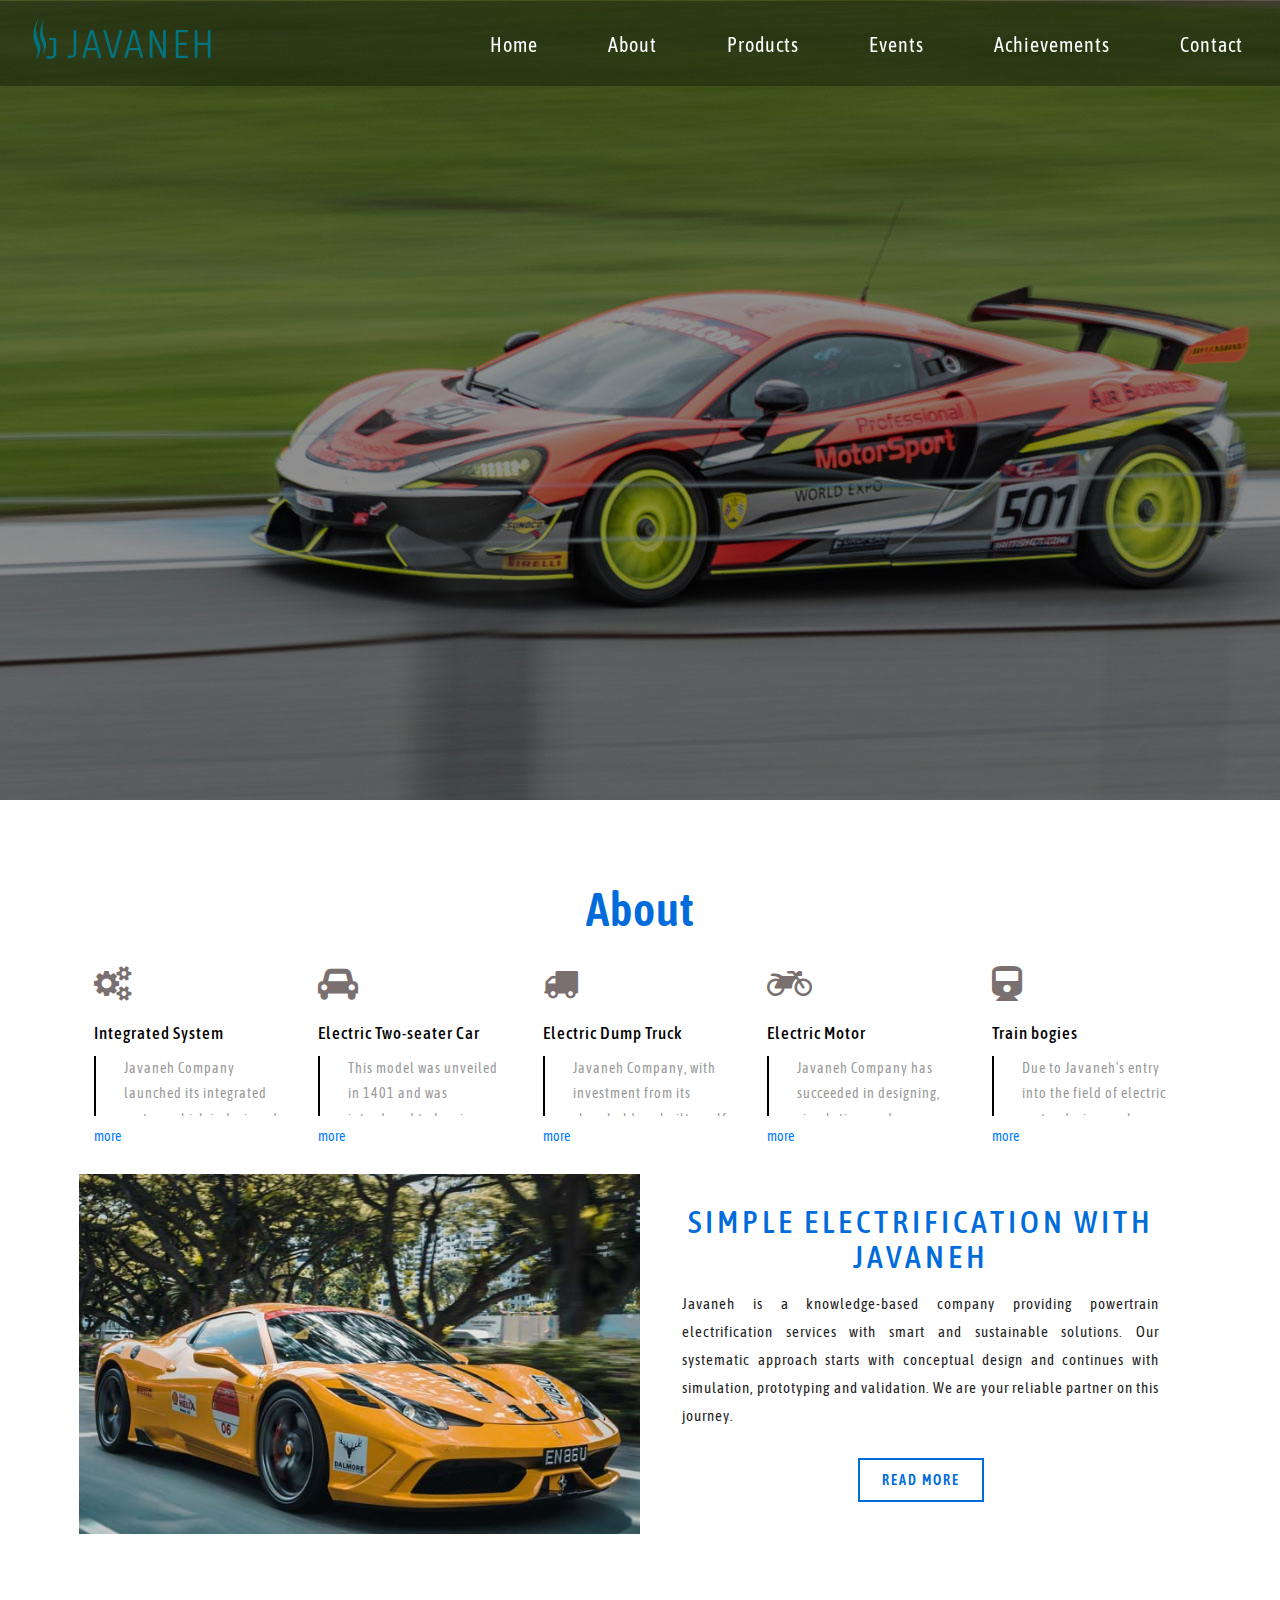
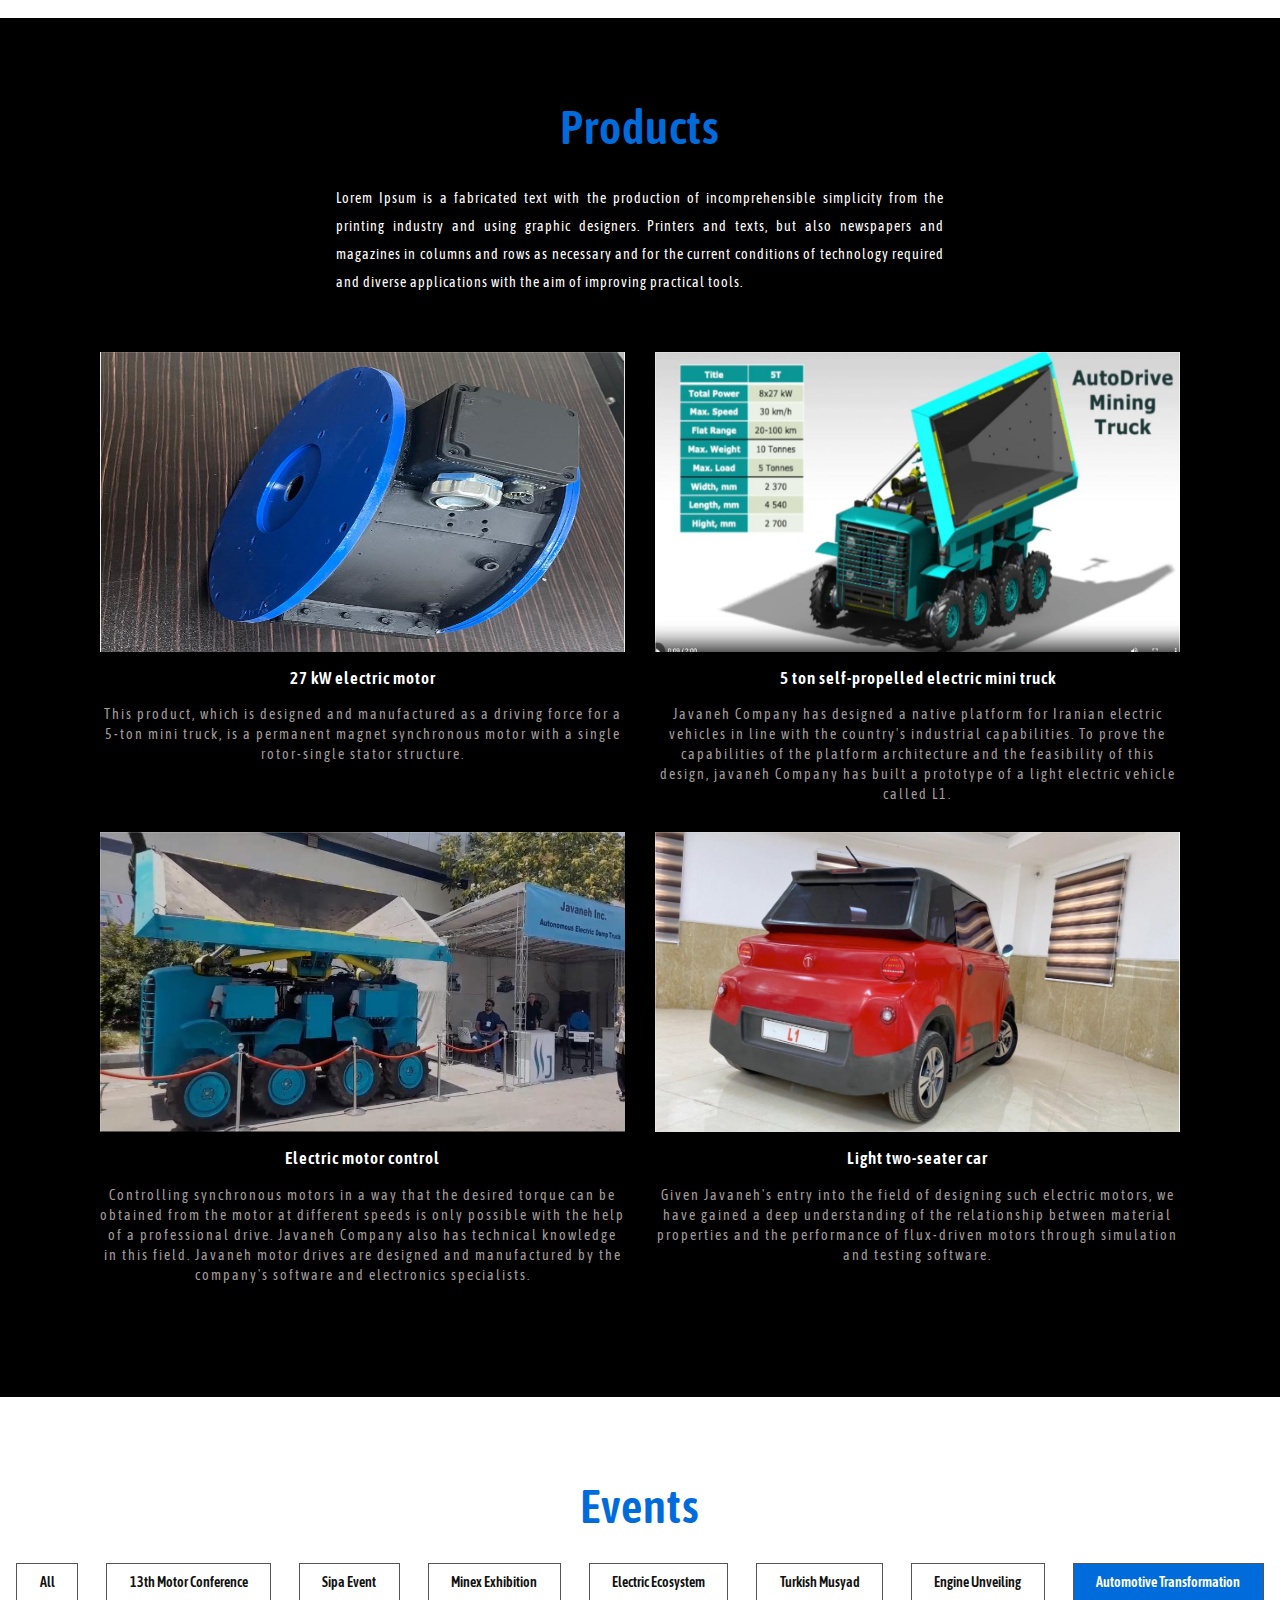
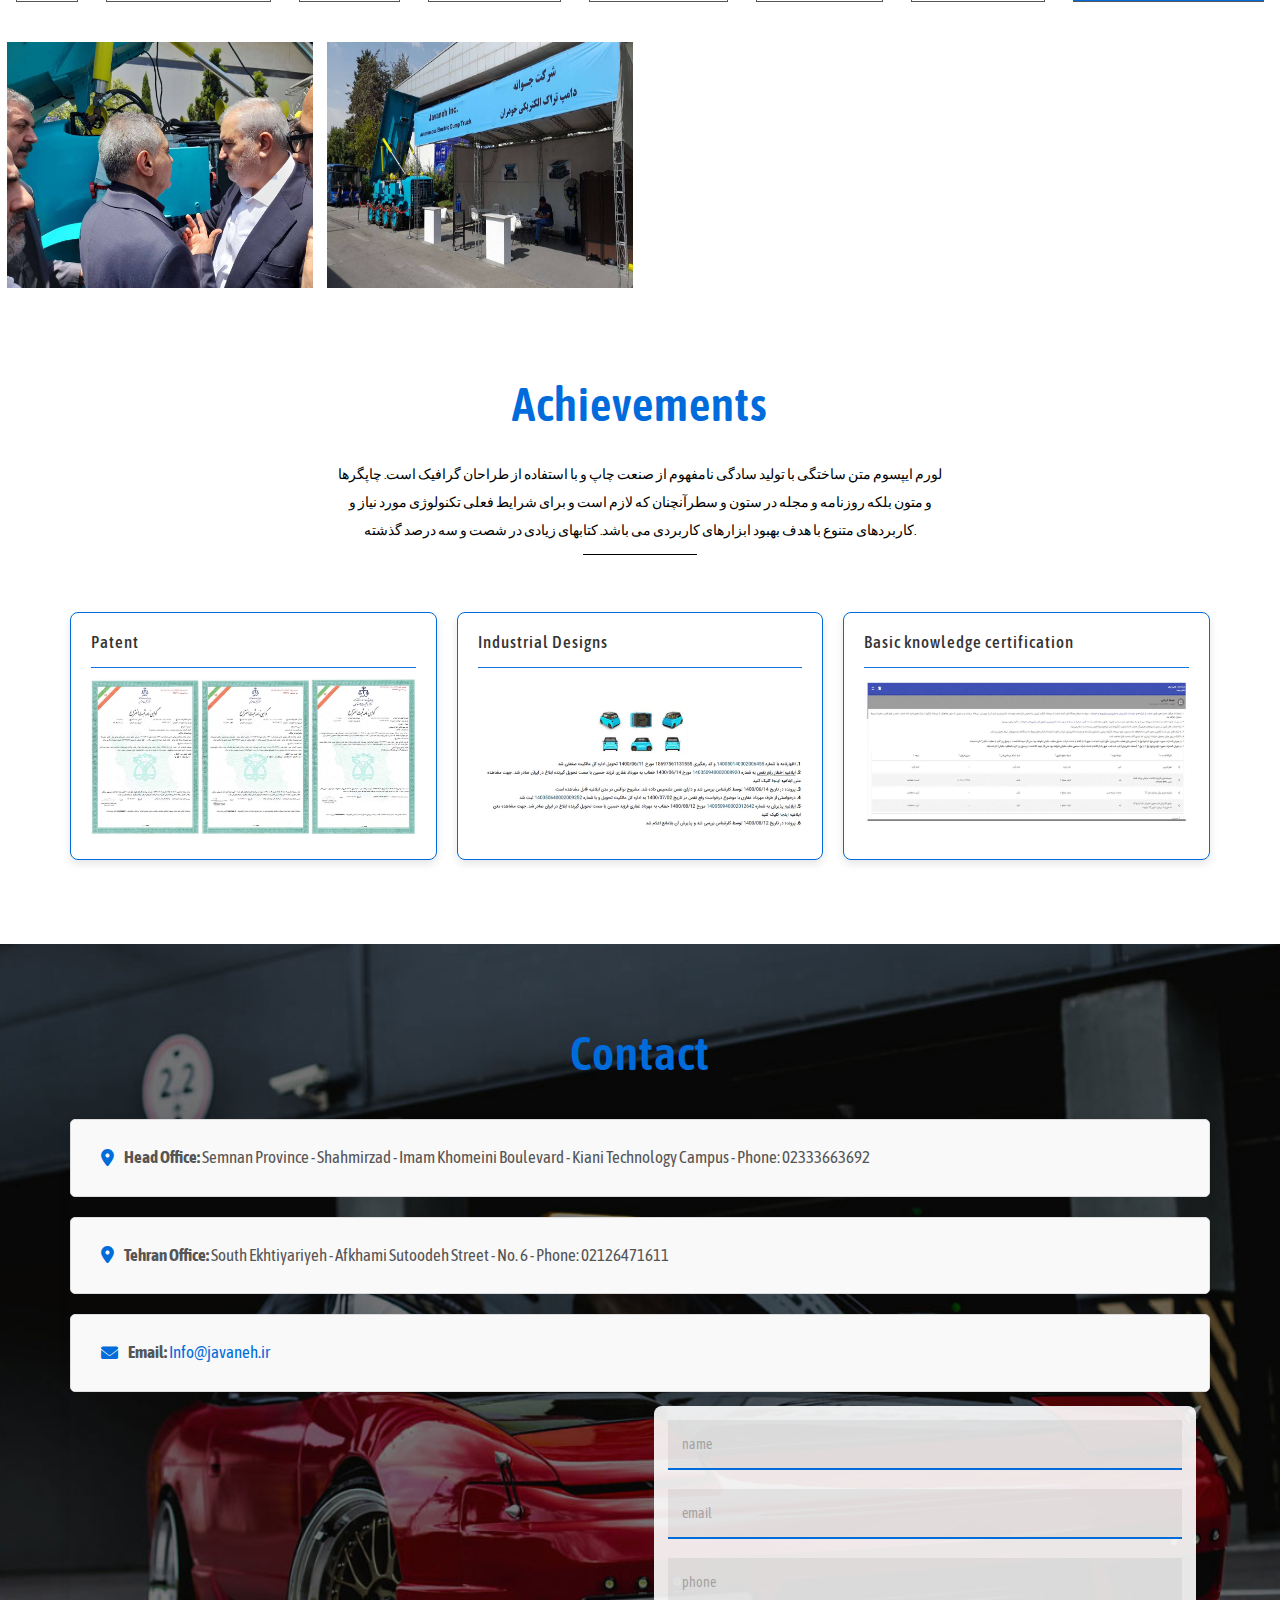
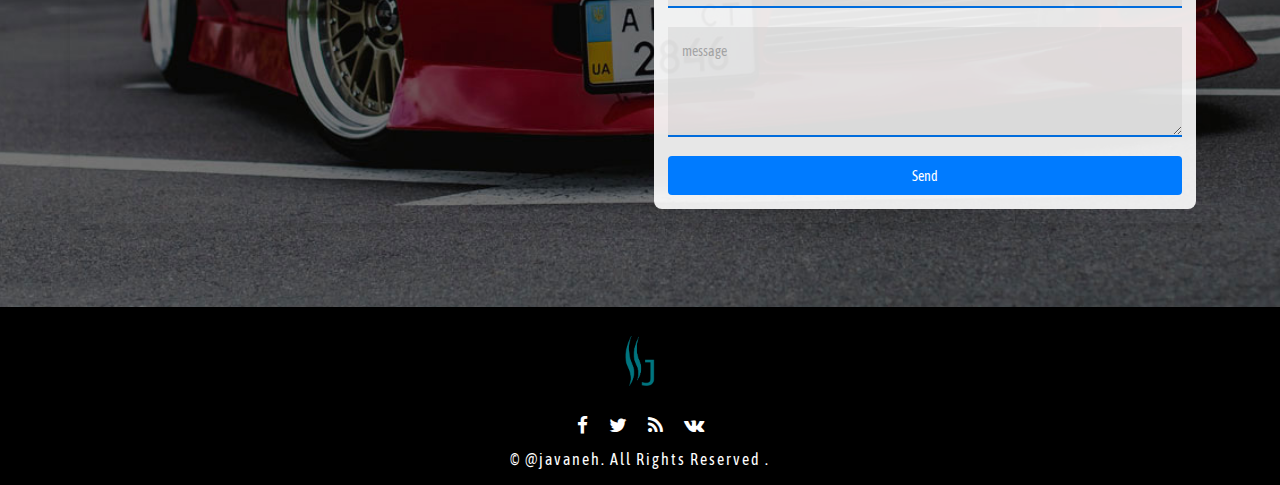
==== commit 5186538f: "Add files via upload" ====
--- a/index.html
+++ b/index.html
@@ -1,13 +1,12 @@
 
 <!DOCTYPE html>
-<html lang="fa">
+<html lang="zxx">
 <head>
-<title>جوانه</title>
+<link rel="icon" href="images/logo-.png">
+
+<title>Javaneh</title>
 <!--meta tags -->
-	<link rel="icon" href="images/logo-.png">
-
-	<!-- <meta charset="UTF-8"> -->
-	<meta http-equiv="Content-Type" content="text/html; charset=utf-8"/>
+	<meta charset="UTF-8">
 	<meta name="viewport" content="width=device-width, initial-scale=1">
 <meta name="keywords" content="Race Responsive web template, Bootstrap Web Templates, Flat Web Templates, Android Compatible web template, 
 Smartphone Compatible web template, free webdesigns for Nokia, Samsung, LG, SonyEricsson, Motorola web design" />
@@ -16,10 +15,8 @@
 <!--//meta tags ends here-->
 <!--booststrap-->
 <link href="css/bootstrap.css" rel="stylesheet" type="text/css" media="all" >
-<!-- <link href="https://fonts.cdnfonts.com/css/b-titr" rel="stylesheet"> -->
-<link href="https://fonts.cdnfonts.com/css/iranyekan" rel="stylesheet">
 <link rel="stylesheet" href="https://cdnjs.cloudflare.com/ajax/libs/font-awesome/6.0.0-beta3/css/all.min.css">
-
+ 
 <!--//booststrap end-->
 
 <!-- font-awesome icons -->
@@ -33,7 +30,7 @@
 		<link rel='stylesheet' type='text/css' href='css/jquery.easy-gallery.css' />
 	<!-- For-gallery-CSS -->
 
-<!-- <link href="//fonts.googleapis.com/css?family=Asap+Condensed:400,500,600,700" rel="stylesheet"> -->
+<link href="//fonts.googleapis.com/css?family=Asap+Condensed:400,500,600,700" rel="stylesheet">
 <!--//style sheet end here-->
 </head>
 <body>
@@ -47,22 +44,26 @@
 					<span class="icon-bar"></span>
 					<span class="icon-bar"></span>
 				</button>
-				<h1>  <a class="navbar-brand" href="index.html" style="font-size: 2.5rem; color: #00757f !important;">شرکت جوانه (نرم افزار)</a>
-					<img src="images/logo-.png" alt="logo" title="javaneh" style="height:40px; margin-bottom: 5px;" />
-				  </h1>
+
+				<h1>  <a class="navbar-brand" href="index.html">
+					<img src="images/logo-.png" alt="logo" title="Javaneh"/>
+					<span class="fa"></span> Javaneh </a>
+				</h1>
+
+				
+			
 			</div> 
 			<!-- Collect the nav links, forms, and other content for toggling -->
 			<div class="collapse navbar-collapse navbar-ex1-collapse">
 				<ul class="nav navbar-nav navbar-right">
 					<!-- Hidden li included to remove active class from about link when scrolled up past about section -->
 					<li class="hidden"><a class="page-scroll" href="#page-top"></a>	</li>
-					<li><a class="page-scroll scroll" href="#contact">تماس با ما</a></li>
-					<li><a class="page-scroll scroll" href="#clients">دستاورد ها</a></li>
-					<li><a class="page-scroll scroll" href="#gallery">رویداد ها</a></li>
-					<li><a class="page-scroll scroll" href="#services">محصولات ما</a></li>
-					<li><a class="page-scroll scroll" href="#about">درباره ما</a></li>
-					<li><a class="page-scroll scroll" href="#header">خانه</a></li>
-
+					<li><a class="page-scroll" href="#header">Home</a></li>
+					<li><a class="page-scroll scroll" href="#about">About</a></li>
+					<li><a class="page-scroll scroll" href="#services">Products</a></li>
+					<li><a class="page-scroll scroll" href="#gallery">Events</a></li>
+					<li><a class="page-scroll scroll" href="#clients">Achievements</a></li>
+					<li><a class="page-scroll scroll" href="#contact">Contact</a></li>
 				</ul>
 			</div>
 			<!-- /.navbar-collapse -->
@@ -76,38 +77,38 @@
        <div class="flexslider-info">
 						<section class="slider">
 							<div class="flexslider">
-								<ul class="slides">
+								<!-- <ul class="slides">
 									<li>
-									<!-- <div class="info">
+									<div class="info">
 										<h4>Lorem ipsum sit amet</h4>
 										<p>Vivamus sed porttitor felis. Pellentesque habitant morbi tristique senectus et netus et 
 								malesuada fames ac turpis egestas.Sed lorem enim, rutrum quis diam nec.</p>
 								<div class="more-buttn">
 							<a href="#" data-toggle="modal" data-target="#myModal">Read More</a>
 						</div>
-									</div> -->
+									</div>
 									</li>
 									<li>
-									<!-- <div class="info">
+									<div class="info">
 										<h4> dolor amet Lorem ipsum</h4>
 										<p>Vivamus sed porttitor felis. Pellentesque habitant morbi tristique senectus et netus et 
 								malesuada fames ac turpis egestas.Sed lorem enim, rutrum quis diam nec.</p>
 								<div class="more-buttn">
 							<a href="#" data-toggle="modal" data-target="#myModal">Read More</a>
 						</div>
-									</div> -->
+									</div>
 									</li>
 									<li>
-									<!-- <div class="info">
+									<div class="info">
 										<h4>Lorem ipsum dolor sit </h4>
 										<p>Vivamus sed porttitor felis. Pellentesque habitant morbi tristique senectus et netus et 
 								malesuada fames ac turpis egestas.Sed lorem enim, rutrum quis diam nec.</p>
 								<div class="more-buttn">
 							<a href="#" data-toggle="modal" data-target="#myModal">Read More</a>
 						</div>
-									</div> -->
+									</div>
 									</li>
-								</ul>
+								</ul> -->
 							</div>
 						</section>
 					</div>
@@ -116,61 +117,60 @@
 </div>
 <!--//banner end-->
 <!--about-->
- <div class="about" id="about" dir="rtl">
+ <div class="about" id="about">
 	   <div class="container">
-	   <h3 class="title">درباره ما</h3>
+	   <h3 class="title">About</h3>
 			<div class="about-row">
 				<div class="col-md-3 col-sm-3 col-xs-6 about-grids">  
 					<span class="fa fa-gears icon" aria-hidden="true"></span> 
 					
-					<h4>سامانه ی یکپارچه (ERP)</h4>
+					<h4>Integrated System</h4>
 					<p class="about-text">
-						شرکت جوانه سامانه یکپارچه خودرا که مبتنی برشبکه عصبی موجودات زنده طراحی شده است در حوزه نرم افزار های جامع سازمانی(ERP)، به بازار های داخلی و خارجی عرضه نمود.
+						Javaneh Company launched its integrated system, which is designed based on the neural network of living organisms, in the field of comprehensive enterprise software (ERP), to domestic and foreign markets.
 					</p>
-					<button class="read-more-btn">بیشتر</button>
+					<button class="read-more-btn">more</button>
 
 				</div>
 				<div class="col-md-3 col-sm-3 col-xs-6 about-grids mid-top">
 					<div class="about-img">
 						<span class="fa fa-car icon" aria-hidden="true"></span> 
-						<h4>ماشین دونفره برقی</h4>
+						<h4>Electric Two-seater Car</h4>
 						<p class="about-text">
-							این نمونه در سال 1401 رو نمایی گردید. و در نمایشگاه رویداد سایپا به مدیران خودرو سازی های ایرانی معرفی گردید.
+							This model was unveiled in 1401 and was introduced to Iranian automobile manufacturers' managers at the Saipa event exhibition.
 						</p>
-						<button class="read-more-btn">بیشتر</button>
+						<button class="read-more-btn">more</button>
 
 					</div>
 				</div>
 				<div class="col-md-3 col-sm-3 col-xs-6 about-grids about-top">
 					<div class="about-img">
 						<span class="fa fa-truck icon" aria-hidden="true"></span>
-						<h4>دامپ تراک برقی خودران</h4>
+						<h4>Electric Dump Truck</h4>
 						<p class="about-text">
-							شرکت جوانه با سرمایه گذاری سهامداران خود یک نمونه مینی دامپ تراک برقی خودران با ظرفیت 5 تن را به عنوان نمونه شاهد ساخته وبرای بازاریابی در این حوزه در ابتدای سال 1403 رونمایی نمود.
+							Javaneh Company, with investment from its shareholders, built a self-driving electric mini dump truck with a capacity of 5 tons as a test model and unveiled it for marketing in this field at the beginning of 1403.
 						</p>
-						<button class="read-more-btn">بیشتر</button>
+						<button class="read-more-btn">more</button>
 
 					</div>
 				</div> 	
 				<div class="col-md-3 col-sm-3 col-xs-6 about-grids about-top">
 					<div class="-about-img">
 						<span class="fa fa-motorcycle icon" aria-hidden="true"></span>
-						<h4>موتور الکتریکی</h4>
+						<h4>Electric Motor</h4>
 						<p class="about-text">
-							شرکت جوانه موفق شده است که موتور الکتریکی نمونه مینی تراک 5 تن خودرا با ساختار AFPMSM (موتور شار محورآهنربای دائم سنکرون) طراحی، شبیه سازی و با امکانات داخل ایران بسازد.
+							Javaneh Company has succeeded in designing, simulating, and manufacturing its 5-ton mini truck prototype electric motor with an AFPMSM (Permanent Synchronous Magnet Axial Flux Motor) structure using facilities within Iran.
 						</p>
-						<button class="read-more-btn">بیشتر</button>
+						<button class="read-more-btn">more</button>
 
 					</div>
 				</div> 
 				<div class="col-md-3 col-sm-3 col-xs-6 about-grids about-top">
 					<div class="-about-img">
 						<span class="fa fa-train icon" aria-hidden="true"></span>
-						<h4>برقی سازی بوژی قطار</h4>
+						<h4>Train bogies</h4>
 						<p class="about-text">
-							با توجه به ورود شرکت جوانه در حوزه  طراحی موتور های برقی، ما درک عمیقی از ارتباط خواص مواد با عملکرد موتور های شار محور از طریق نرم افزار های شبیه سازی و آزمون بدست آورده است که این درک را در برقی سازی بوژی قطار میتواند پیاده سازی کند.
-						</p>
-						<button class="read-more-btn">بیشتر</button>
+							Due to Javaneh's entry into the field of electric motor design, we have gained a deep understanding of the relationship between material properties and the performance of flux-driven motors through simulation and testing software, which can be implemented in the electrification of train bogies.						</p>
+						<button class="read-more-btn">more</button>
 
 					</div>
 				</div> 
@@ -181,12 +181,10 @@
 				</div>
 				<div class="col-md-6 welcome-left wel">
 					<div class="welcome-left-top" >
-						<h2>برقی سازی ساده با جوانه</h2>
-						<p>جوانه شرکتی دانش بنیان در زمینه ارائه خدمات برقی سازی قوای محرکه با راه حل های هوشمند و پایدار است.   
-							روش نظام مند ما از طراحی مفهومی آغاز میشود و با شبیه سازی، نمونه سازی و صحه گذاری ادامه می یابد. 
-							ما شریک قابل اطمینان شما در این راه هستیم.</p>
+						<h2>Simple electrification with Javaneh</h2>
+						<p>Javaneh is a knowledge-based company providing powertrain electrification services with smart and sustainable solutions. Our systematic approach starts with conceptual design and continues with simulation, prototyping and validation. We are your reliable partner on this journey.</p>
 						<div class="more">
-							<a href="#" data-toggle="modal" data-target="#myModal">بیشتر</a>
+							<a href="#" data-toggle="modal" data-target="#myModal">Read More</a>
 						</div>
 					</div>
 				</div>
@@ -222,111 +220,221 @@
 <!-- //bootstrap-pop-up -->
 
 <!--//about-->
-		<!--services-->
-	<div class="services" id="services" dir="rtl">
-	   <div class="container">
-					<h3 class="title">محصولات ما</h3>
-					<p class="port ser-info">لورم ایپسوم متن ساختگی با تولید سادگی نامفهوم از صنعت چاپ و با استفاده از طراحان گرافیک است. چاپگرها و متون بلکه روزنامه و مجله در ستون و سطرآنچنان که لازم است و برای شرایط فعلی تکنولوژی مورد نیاز و کاربردهای متنوع با هدف بهبود ابزارهای کاربردی می باشد. کتابهای زیادی در شصت و سه درصد گذشته، حال و آینده شناخت فراوان جامعه و متخصصان را می طلبد تا با نرم افزارها شناخت بیشتری را برای طراحان رایانه ای علی الخصوص طراحان خلاقی و فرهنگ پیشرو در زبان فارسی ایجاد کرد.
-					   </p>
-				  <span class="line"></span>
-				<div class="service-top">
-				<div class="col-md-6 services-right">
-					<div class="services-right-grids">
-						<div class="col-sm-6 col-xs-6 services-right-grid">
-							<!-- <div class="services-icon hvr-radial-in">
-								<span class="fa fa-cog" aria-hidden="true"></span>
-							</div> -->
-							<img src='images/motor-electric.jpg' data-big-src='images/optimize.jpg' class="img-responsive" alt=" "/>
-
-							<div class="services-icon-info">
-								<h5>موتور الکتریکی 27 کیلو وات</h5>
-								<p>
-									این محصول که به عنوان قوای محرکه مینی تراک 5 تن طراحی و ساخته شده است. موتوری با سنکرون با آهنربای دائمی وبا ساختاری تک روتور- تک استاتور می باشد.
-								</p>
-							</div>
-						</div>
-						<div class="col-sm-6 col-xs-6 services-right-grid">
-							<img src='images/mini-truck.jpg' data-big-src='images/platform-design.jpg' class="img-responsive" alt=" "/>
-
-							<!-- <div class="services-icon hvr-radial-in">
-								<span class="fa fa-pencil" aria-hidden="true"></span>
-							</div> -->
-							<div class="services-icon-info">
-								<h5>مینی تراک برقی خودران 5 تن</h5>
-								<p>
-									شرکت جوانه پلتفرمی بومی را برای خودرو های برقی ایرانی متناسب با توانمندی صنعت کشور ارائه طراحی نموده است. 
-									برای اثبات توانمندی در معماری پلتفرم و امکانپذیر بودن این طراحی، شرکت جوانه یک نمونه خودرو برقی سبک را به نام L1 ساخته است.
-								</p>
-							</div>
-						</div>
-						<div class="clearfix"> </div>
-					</div>
-					<div class="services-right-grids">
-						<div class="col-sm-6 col-xs-6 services-right-grid">
-							<img src='images/dumptruck.jpg' data-big-src='images/dumptruck.jpg' class="img-responsive" alt=" "/>
-
-							<!-- <div class="services-icon hvr-radial-in">
-								<span class="fa fa-truck" aria-hidden="true"></span>
-							</div> -->
-							<div class="services-icon-info">
-								
-								<h5>کنترل موتور الکتریکی</h5>
-								<p>
-									کنترل موتور های سنکرون بطوریکه بتوان در دروهای مختلف گشتاورمورد نظر را از موتور دریافت نمود، تنها به کمک یک درایو حرفه ای قابل دسترسی است. شرکت جوانه در این حوزه نیز صاحب دانش فنی است. درایو موتورهای جوانه توسط متخصصین نرم افزار و الکترونیک شرکت طراحی و ساخته شده است.
-								</p>
-							</div>
-						</div>
-						<div class="col-sm-6 col-xs-6 services-right-grid">
-							<img src='images/mashin-sabok.jpg' data-big-src='images/motor-shar.jpg' class="img-responsive" alt=" "/>
-
-							<!-- <div class="services-icon hvr-radial-in">
-								<span class="fa fa-motorcycle" aria-hidden="true"></span>
-
-							</div> -->
-							<div class="services-icon-info">
-								<h5>خودرو سبک دو نفره سواری</h5>
-								<p>
-									با توجهبه ورود شرکت جوانه در حوزه  طراحی اینگونه موتور های برقی، ما درک عمیقی از ارتباط خواص مواد با عملکرد موتور های شار محور از طریق نرم افزار های شبیه سازی و آزمون بدست آورده ایم.
-								</p>
-							</div>
-						</div>
-						<div class="clearfix"> </div>
-					</div>
-				</div>
-			</div>
-		</div>
-	</div>
 	<!--services-->
+	<div class="services" id="services" >
+		<div class="container">
+					 <h3 class="title">Products</h3>
+					 <p class="port ser-info">
+						Lorem Ipsum is a fabricated text with the production of incomprehensible simplicity from the printing industry and using graphic designers. Printers and texts, but also newspapers and magazines in columns and rows as necessary and for the current conditions of technology required and diverse applications with the aim of improving practical tools.						</p>
+				   <span class="line"></span>
+				 <div class="service-top">
+				 <div class="col-md-6 services-right">
+					 <div class="services-right-grids">
+						 <div class="col-sm-6 col-xs-6 services-right-grid">
+							 <!-- <div class="services-icon hvr-radial-in">
+								 <span class="fa fa-cog" aria-hidden="true"></span>
+							 </div> -->
+							 <img src='images/motor-electric.jpg' data-big-src='images/optimize.jpg' class="img-responsive" alt=" "/>
+ 
+							 <div class="services-icon-info">
+								 <h5>27 kW electric motor</h5>
+								 <p>
+									This product, which is designed and manufactured as a driving force for a 5-ton mini truck, is a permanent magnet synchronous motor with a single rotor-single stator structure.								 </p>
+							 </div>
+						 </div>
+						 <div class="col-sm-6 col-xs-6 services-right-grid">
+							 <img src='images/mini-truck.jpg' data-big-src='images/platform-design.jpg' class="img-responsive" alt=" "/>
+ 
+							 <!-- <div class="services-icon hvr-radial-in">
+								 <span class="fa fa-pencil" aria-hidden="true"></span>
+							 </div> -->
+							 <div class="services-icon-info">
+								 <h5>5 ton self-propelled electric mini truck</h5>
+								 <p>
+									Javaneh Company has designed a native platform for Iranian electric vehicles in line with the country's industrial capabilities.
+									To prove the capabilities of the platform architecture and the feasibility of this design, javaneh Company has built a prototype of a light electric vehicle called L1.
+								 </p>
+							 </div>
+						 </div>
+						 <div class="clearfix"> </div>
+					 </div>
+					 <div class="services-right-grids">
+						 <div class="col-sm-6 col-xs-6 services-right-grid">
+							 <img src='images/dumptruck.jpg' data-big-src='images/dumptruck.jpg' class="img-responsive" alt=" "/>
+ 
+							 <!-- <div class="services-icon hvr-radial-in">
+								 <span class="fa fa-truck" aria-hidden="true"></span>
+							 </div> -->
+							 <div class="services-icon-info">
+								 
+								 <h5>Electric motor control</h5>
+								 <p>
+									Controlling synchronous motors in a way that the desired torque can be obtained from the motor at different speeds is only possible with the help of a professional drive. Javaneh Company also has technical knowledge in this field. Javaneh motor drives are designed and manufactured by the company's software and electronics specialists.
+								 </p>
+							 </div>
+						 </div>
+						 <div class="col-sm-6 col-xs-6 services-right-grid">
+							 <img src='images/mashin-sabok.jpg' data-big-src='images/motor-shar.jpg' class="img-responsive" alt=" "/>
+ 
+							 <!-- <div class="services-icon hvr-radial-in">
+								 <span class="fa fa-motorcycle" aria-hidden="true"></span>
+ 
+							 </div> -->
+							 <div class="services-icon-info">
+								 <h5>Light two-seater car</h5>
+								 <p>
+									Given Javaneh's entry into the field of designing such electric motors, we have gained a deep understanding of the relationship between material properties and the performance of flux-driven motors through simulation and testing software.
+								 </p>
+							 </div>
+						 </div>
+						 <div class="clearfix"> </div>
+					 </div>
+				 </div>
+			 </div>
+		 </div>
+	 </div>
+	 <!--services-->
 <!-- portfolio -->
-	<div class="portfolio" id="gallery" dir="rtl">
-	
-	<h3 class="title">رویداد ها</h3>
+	<div class="portfolio" id="gallery">
+	
+	<h3 class="title">Events</h3>
 		
 			<div class="sap_tabs">
 				<div id="horizontalTab">
-					<ul class="resp-tabs-list">	
-						<li class="resp-tab-item"><span>تحول صنعت خودرو</span></li> 
-      					<li class="resp-tab-item"><span> رونمایی موتور</span></li> 
-      					<li class="resp-tab-item"><span>موسیاد ترکیه</span></li> 
-      					<li class="resp-tab-item"><span>زیست بوم خودروهای برقی</span></li>		
-						<li class="resp-tab-item"><span>نمایشگاه ماینکس</span></li>
-						<li class="resp-tab-item"><span>رویداد سایپا</span></li>
-						<li class="resp-tab-item"><span> همایش سیزدهم موتور</span></li>
-						<li class="resp-tab-item"><span>همه</span></li>
+					<ul class="resp-tabs-list">
+						<li class="resp-tab-item"><span>All</span></li>
+						<li class="resp-tab-item"><span>13th Motor Conference</span></li>
+						<li class="resp-tab-item"><span>Sipa Event</span></li>
+						<li class="resp-tab-item"><span>Minex Exhibition</span></li>
+						<li class="resp-tab-item"><span>Electric Ecosystem</span></li>
+						<li class="resp-tab-item"><span>Turkish Musyad</span></li>
+						<li class="resp-tab-item"><span>Engine Unveiling</span></li>
+						<li class="resp-tab-item"><span>Automotive Transformation</span></li>
+
+
+
 					</ul>
 					<div class="clearfix"> </div>
 					<div class="resp-tabs-container">
 						<div class="tab-1 resp-tab-content">
 							<div class="col-md-3 col-sm-3 col-xs-6 portfolio-grids">
 								<div class="gallery-grid">
-									<img src='images/tahavolsanat1.jpg' data-big-src='images/tahavolsanat1.jpg' class="img-responsive" alt=" "/>
-									<p style='opacity:0;display:none'>لورم ایپسوم متن ساختگی با تولید سادگی نامفهوم از صنعت چاپ است.</p>
-								</div>
-							</div>
-							<div class="col-md-3 col-sm-3 col-xs-6 portfolio-grids">
-								<div class="gallery-grid">
-									<img src='images/tahavolsanat2.jpg' data-big-src='images/tahavolsanat2.jpg' class="img-responsive" alt=" "/>
-									<p style='opacity:0;display:none'>لورم ایپسوم متن ساختگی با تولید سادگی نامفهوم از صنعت چاپ است.</p>
+									<img src='images/minex1.jpg' data-big-src='images/g1.jpg' class="img-responsive" alt=" "/>
+									<p style='opacity:0;display:none'>Lorem ipsum dolor sit amet, consectetur adipiscing elit.</p>
+								</div>
+							</div>
+							<div class="col-md-3 col-sm-3 col-xs-6 portfolio-grids">
+								<div class="gallery-grid">
+									<img src='images/minex2.jpg' data-big-src='images/g2.jpg' class="img-responsive" alt=" "/>
+									<p style='opacity:0;display:none'>Lorem ipsum dolor sit amet, consectetur adipiscing elit.</p>
+								</div>
+							</div>
+							<div class="col-md-3 col-sm-3 col-xs-6 portfolio-grids">
+								<div class="gallery-grid">
+									<img src='images/moosiad1.jpg' data-big-src='images/g10.jpg' class="img-responsive" alt=" "/>
+									<p style='opacity:0;display:none'>Lorem ipsum dolor sit amet, consectetur adipiscing elit.</p>
+								</div>
+							</div>
+							<div class="col-md-3 col-sm-3 col-xs-6 portfolio-grids">
+								<div class="gallery-grid">
+									<img src='images/moosiad2.jpg' data-big-src='images/g4.jpg' class="img-responsive" alt=" "/>
+									<p style='opacity:0;display:none'>Lorem ipsum dolor sit amet, consectetur adipiscing elit.</p>
+								</div>
+							</div>
+							<div class="col-md-3 col-sm-3 col-xs-6  portfolio-grids">
+								<div class="gallery-grid">
+									<img src='images/moosiad3.jpg' data-big-src='images/g5.jpg' class="img-responsive" alt=" "/>
+									<p style='opacity:0;display:none'>Lorem ipsum dolor sit amet, consectetur adipiscing elit.</p>
+								</div>
+							</div>
+							
+							<div class="col-md-3 col-sm-3 col-xs-6 portfolio-grids">
+								<div class="gallery-grid">
+									<img src='images/moosiad4.jpg' data-big-src='images/g6.jpg' class="img-responsive" alt=" "/>
+									<p style='opacity:0;display:none'>Lorem ipsum dolor sit amet, consectetur adipiscing elit.</p>
+								</div>
+							</div>
+							<div class="col-md-3 col-sm-3 col-xs-6 portfolio-grids">
+								<div class="gallery-grid">
+									<img src='images/tahavolsanat1.jpg' data-big-src='images/g8.jpg' class="img-responsive" alt=" "/>
+									<p style='opacity:0;display:none'>Lorem ipsum dolor sit amet, consectetur adipiscing elit.</p>
+								</div>
+							</div>
+							<div class="col-md-3 col-sm-3 col-xs-6 portfolio-grids">
+								<div class="gallery-grid">
+									<img src='images/tahavolsanat2.jpg' data-big-src='images/g11.jpg' class="img-responsive" alt=" "/>
+									<p style='opacity:0;display:none'>Lorem ipsum dolor sit amet, consectetur adipiscing elit.</p>
+								</div>
+							</div>
+							<div class="clearfix"> </div>
+						</div>
+						<div class="tab-1 resp-tab-content">
+							<div class="col-md-3 col-sm-3 col-xs-6 portfolio-grids">
+								<div class="gallery-grid">
+									<img src='images/g1.jpg' data-big-src='images/g1.jpg' class="img-responsive" alt=" "/>
+									<p style='opacity:0;display:none'>Lorem ipsum dolor sit amet, consectetur adipiscing elit.</p>
+								</div>
+							</div>
+							<div class="col-md-3 col-sm-3 col-xs-6 portfolio-grids">
+								<div class="gallery-grid">
+									<img src='images/g10.jpg' data-big-src='images/g10.jpg' class="img-responsive" alt=" "/>
+									<p style='opacity:0;display:none'>Lorem ipsum dolor sit amet, consectetur adipiscing elit.</p>
+								</div>
+							</div>
+							<div class="col-md-3 col-sm-3 col-xs-6 portfolio-grids">
+								<div class="gallery-grid">
+									<img src='images/g8.jpg' data-big-src='images/g8.jpg' class="img-responsive" alt=" "/>
+									<p style='opacity:0;display:none'>Lorem ipsum dolor sit amet, consectetur adipiscing elit.</p>
+								</div>
+							</div>
+							<div class="col-md-3 col-sm-3 col-xs-6 portfolio-grids">
+								<div class="gallery-grid">
+									<img src='images/g11.jpg' data-big-src='images/g11.jpg' class="img-responsive" alt=" "/>
+									<p style='opacity:0;display:none'>Lorem ipsum dolor sit amet, consectetur adipiscing elit.</p>
+								</div>
+							</div>
+							<div class="clearfix"> </div>
+						</div>
+						
+						<div class="tab-1 resp-tab-content">
+							<div class="col-md-3 col-sm-3 col-xs-6 portfolio-grids">
+								<div class="gallery-grid">
+									<img src='images/g5.jpg' data-big-src='images/g5.jpg' class="img-responsive" alt=" "/>
+									<p style='opacity:0;display:none'>Lorem ipsum dolor sit amet, consectetur adipiscing elit.</p>
+								</div>
+							</div>
+							<div class="col-md-3 col-sm-3 col-xs-6 portfolio-grids">
+								<div class="gallery-grid">
+									<img src='images/g7.jpg' data-big-src='images/g7.jpg' class="img-responsive" alt=" "/>
+									<p style='opacity:0;display:none'>Lorem ipsum dolor sit amet, consectetur adipiscing elit.</p>
+								</div>
+							</div>
+							
+							<div class="col-md-3 col-sm-3 col-xs-6 portfolio-grids">
+								<div class="gallery-grid">
+									<img src='images/g6.jpg' data-big-src='images/g6.jpg' class="img-responsive" alt=" "/>
+									<p style='opacity:0;display:none'>Lorem ipsum dolor sit amet, consectetur adipiscing elit.</p>
+								</div>
+							</div>
+							<div class="col-md-3 col-sm-3 col-xs-6 portfolio-grids">
+								<div class="gallery-grid">
+									<img src='images/g7.jpg' data-big-src='images/g7.jpg' class="img-responsive" alt=" "/>
+									<p style='opacity:0;display:none'>Lorem ipsum dolor sit amet, consectetur adipiscing elit.</p>
+								</div>
+							</div>
+							<div class="clearfix"> </div>
+						</div>
+						<div class="tab-1 resp-tab-content">
+							<div class="col-md-3 col-sm-3 col-xs-6 portfolio-grids">
+								<div class="gallery-grid">
+									<img src='images/minex1.jpg' data-big-src='images/g2.jpg' class="img-responsive" alt=" "/>
+									<p style='opacity:0;display:none'>Lorem ipsum dolor sit amet, consectetur adipiscing elit.</p>
+								</div>
+							</div>
+							<div class="col-md-3 col-sm-3 col-xs-6 portfolio-grids">
+								<div class="gallery-grid">
+									<img src='images/minex2.jpg' data-big-src='images/g6.jpg' class="img-responsive" alt=" "/>
+									<p style='opacity:0;display:none'>Lorem ipsum dolor sit amet, consectetur adipiscing elit.</p>
 								</div>
 							</div>
 							
@@ -336,25 +444,25 @@
 							<div class="col-md-3 col-sm-3 col-xs-6 portfolio-grids">
 								<div class="gallery-grid">
 									<img src='images/g2.jpg' data-big-src='images/g2.jpg' class="img-responsive" alt=" "/>
-									<p style='opacity:0;display:none'>لورم ایپسوم متن ساختگی با تولید سادگی نامفهوم از صنعت چاپ است.</p>
+									<p style='opacity:0;display:none'>Lorem ipsum dolor sit amet, consectetur adipiscing elit.</p>
 								</div>
 							</div>
 							<div class="col-md-3 col-sm-3 col-xs-6 portfolio-grids">
 								<div class="gallery-grid">
 									<img src='images/g6.jpg' data-big-src='images/g6.jpg' class="img-responsive" alt=" "/>
-									<p style='opacity:0;display:none'>لورم ایپسوم متن ساختگی با تولید سادگی نامفهوم از صنعت چاپ است.</p>
+									<p style='opacity:0;display:none'>Lorem ipsum dolor sit amet, consectetur adipiscing elit.</p>
 								</div>
 							</div>
 							<div class="col-md-3 col-sm-3 col-xs-6 portfolio-grids">
 								<div class="gallery-grid">
 									<img src='images/g4.jpg' data-big-src='images/g4.jpg' class="img-responsive" alt=" "/>
-									<p style='opacity:0;display:none'>لورم ایپسوم متن ساختگی با تولید سادگی نامفهوم از صنعت چاپ است.</p>
+									<p style='opacity:0;display:none'>Lorem ipsum dolor sit amet, consectetur adipiscing elit.</p>
 								</div>
 							</div>
 							<div class="col-md-3 col-sm-3 col-xs-6 portfolio-grids">
 								<div class="gallery-grid">
 									<img src='images/g7.jpg' data-big-src='images/g7.jpg' class="img-responsive" alt=" "/>
-									<p style='opacity:0;display:none'>لورم ایپسوم متن ساختگی با تولید سادگی نامفهوم از صنعت چاپ است.</p>
+									<p style='opacity:0;display:none'>Lorem ipsum dolor sit amet, consectetur adipiscing elit.</p>
 								</div>
 							</div>
 							
@@ -363,194 +471,76 @@
 						<div class="tab-1 resp-tab-content">
 							<div class="col-md-3 col-sm-3 col-xs-6 portfolio-grids">
 								<div class="gallery-grid">
-									<img src='images/moosiad1.jpg' data-big-src='images/moosiad1.jpg' class="img-responsive" alt=" "/>
-									<p style='opacity:0;display:none'>لورم ایپسوم متن ساختگی با تولید سادگی نامفهوم از صنعت چاپ است.</p>
-								</div>
-							</div>
-							<div class="col-md-3 col-sm-3 col-xs-6 portfolio-grids">
-								<div class="gallery-grid">
-									<img src='images/moosiad2.jpg' data-big-src='images/moosiad2.jpg' class="img-responsive" alt=" "/>
-									<p style='opacity:0;display:none'>لورم ایپسوم متن ساختگی با تولید سادگی نامفهوم از صنعت چاپ است.</p>
-								</div>
-							</div>
-							
-							<div class="col-md-3 col-sm-3 col-xs-6 portfolio-grids">
-								<div class="gallery-grid">
-									<img src='images/moosiad3.jpg' data-big-src='images//moosiad3.jpg' class="img-responsive" alt=" "/>
-									<p style='opacity:0;display:none'>لورم ایپسوم متن ساختگی با تولید سادگی نامفهوم از صنعت چاپ است.</p>
-								</div>
-							</div>
-							<div class="col-md-3 col-sm-3 col-xs-6 portfolio-grids">
-								<div class="gallery-grid">
-									<img src='images/moosiad4.jpg' data-big-src='images/moosiad4.jpg' class="img-responsive" alt=" "/>
-									<p style='opacity:0;display:none'>لورم ایپسوم متن ساختگی با تولید سادگی نامفهوم از صنعت چاپ است.</p>
-								</div>
-							</div>
-							<div class="clearfix"> </div>
-						</div>
-						<div class="tab-1 resp-tab-content">
-							<div class="col-md-3 col-sm-3 col-xs-6 portfolio-grids">
-								<div class="gallery-grid">
-									<img src='images/g1.jpg' data-big-src='images/g1.jpg' class="img-responsive" alt=" "/>
-									<p style='opacity:0;display:none'>لورم ایپسوم متن ساختگی با تولید سادگی نامفهوم از صنعت چاپ است.</p>
-								</div>
-							</div>
-							<div class="col-md-3 col-sm-3 col-xs-6 portfolio-grids">
-								<div class="gallery-grid">
-									<img src='images/g10.jpg' data-big-src='images/g10.jpg' class="img-responsive" alt=" "/>
-									<p style='opacity:0;display:none'>لورم ایپسوم متن ساختگی با تولید سادگی نامفهوم از صنعت چاپ است.</p>
-								</div>
-							</div>
-							<div class="col-md-3 col-sm-3 col-xs-6 portfolio-grids">
-								<div class="gallery-grid">
-									<img src='images/g8.jpg' data-big-src='images/g8.jpg' class="img-responsive" alt=" "/>
-									<p style='opacity:0;display:none'>لورم ایپسوم متن ساختگی با تولید سادگی نامفهوم از صنعت چاپ است.</p>
-								</div>
-							</div>
-							<div class="col-md-3 col-sm-3 col-xs-6 portfolio-grids">
-								<div class="gallery-grid">
-									<img src='images/g11.jpg' data-big-src='images/g11.jpg' class="img-responsive" alt=" "/>
-									<p style='opacity:0;display:none'>لورم ایپسوم متن ساختگی با تولید سادگی نامفهوم از صنعت چاپ است.</p>
-								</div>
-							</div>
-							<div class="clearfix"> </div>
-						</div>
-						<div class="tab-1 resp-tab-content">
-							<div class="col-md-3 col-sm-3 col-xs-6 portfolio-grids">
-								<div class="gallery-grid">
-									<img src='images/minex1.jpg' data-big-src='images/minex1.jpg' class="img-responsive" alt=" "/>
-									<p style='opacity:0;display:none'>لورم ایپسوم متن ساختگی با تولید سادگی نامفهوم از صنعت چاپ است.</p>
-								</div>
-							</div>
-							<div class="col-md-3 col-sm-3 col-xs-6 portfolio-grids">
-								<div class="gallery-grid">
-									<img src='images/minex2.jpg' data-big-src='images//minex2.jpg' class="img-responsive" alt=" "/>
-									<p style='opacity:0;display:none'>لورم ایپسوم متن ساختگی با تولید سادگی نامفهوم از صنعت چاپ است.</p>
-								</div>
-							</div>
-							<!-- <div class="col-md-3 col-sm-3 col-xs-6 portfolio-grids">
-								<div class="gallery-grid">
-									<img src='images/g4.jpg' data-big-src='images/g4.jpg' class="img-responsive" alt=" "/>
-									<p style='opacity:0;display:none'>لورم ایپسوم متن ساختگی با تولید سادگی نامفهوم از صنعت چاپ است.</p>
-								</div>
-							</div> -->
-							<!-- <div class="col-md-3 col-sm-3 col-xs-6 portfolio-grids">
-								<div class="gallery-grid">
-									<img src='images/g7.jpg' data-big-src='images/g7.jpg' class="img-responsive" alt=" "/>
-									<p style='opacity:0;display:none'>لورم ایپسوم متن ساختگی با تولید سادگی نامفهوم از صنعت چاپ است.</p>
-								</div>
-							</div> -->
+									<img src='images/moosiad1.jpg' data-big-src='images/g2.jpg' class="img-responsive" alt=" "/>
+									<p style='opacity:0;display:none'>Lorem ipsum dolor sit amet, consectetur adipiscing elit.</p>
+								</div>
+							</div>
+							<div class="col-md-3 col-sm-3 col-xs-6 portfolio-grids">
+								<div class="gallery-grid">
+									<img src='images/moosiad2.jpg' data-big-src='images/g6.jpg' class="img-responsive" alt=" "/>
+									<p style='opacity:0;display:none'>Lorem ipsum dolor sit amet, consectetur adipiscing elit.</p>
+								</div>
+							</div>
+							<div class="col-md-3 col-sm-3 col-xs-6 portfolio-grids">
+								<div class="gallery-grid">
+									<img src='images/moosiad3.jpg' data-big-src='images/g4.jpg' class="img-responsive" alt=" "/>
+									<p style='opacity:0;display:none'>Lorem ipsum dolor sit amet, consectetur adipiscing elit.</p>
+								</div>
+							</div>
+							<div class="col-md-3 col-sm-3 col-xs-6 portfolio-grids">
+								<div class="gallery-grid">
+									<img src='images/moosiad4.jpg' data-big-src='images/g7.jpg' class="img-responsive" alt=" "/>
+									<p style='opacity:0;display:none'>Lorem ipsum dolor sit amet, consectetur adipiscing elit.</p>
+								</div>
+							</div>
 							
 							<div class="clearfix"> </div>
 						</div>
 						<div class="tab-1 resp-tab-content">
 							<div class="col-md-3 col-sm-3 col-xs-6 portfolio-grids">
 								<div class="gallery-grid">
-									<img src='images/g5.jpg' data-big-src='images/g5.jpg' class="img-responsive" alt=" "/>
-									<p style='opacity:0;display:none'>لورم ایپسوم متن ساختگی با تولید سادگی نامفهوم از صنعت چاپ است.</p>
+									<img src='images/g2.jpg' data-big-src='images/g2.jpg' class="img-responsive" alt=" "/>
+									<p style='opacity:0;display:none'>Lorem ipsum dolor sit amet, consectetur adipiscing elit.</p>
+								</div>
+							</div>
+							<div class="col-md-3 col-sm-3 col-xs-6 portfolio-grids">
+								<div class="gallery-grid">
+									<img src='images/g6.jpg' data-big-src='images/g6.jpg' class="img-responsive" alt=" "/>
+									<p style='opacity:0;display:none'>Lorem ipsum dolor sit amet, consectetur adipiscing elit.</p>
+								</div>
+							</div>
+							<div class="col-md-3 col-sm-3 col-xs-6 portfolio-grids">
+								<div class="gallery-grid">
+									<img src='images/g4.jpg' data-big-src='images/g4.jpg' class="img-responsive" alt=" "/>
+									<p style='opacity:0;display:none'>Lorem ipsum dolor sit amet, consectetur adipiscing elit.</p>
 								</div>
 							</div>
 							<div class="col-md-3 col-sm-3 col-xs-6 portfolio-grids">
 								<div class="gallery-grid">
 									<img src='images/g7.jpg' data-big-src='images/g7.jpg' class="img-responsive" alt=" "/>
-									<p style='opacity:0;display:none'>لورم ایپسوم متن ساختگی با تولید سادگی نامفهوم از صنعت چاپ است.</p>
+									<p style='opacity:0;display:none'>Lorem ipsum dolor sit amet, consectetur adipiscing elit.</p>
 								</div>
 							</div>
 							
-							<div class="col-md-3 col-sm-3 col-xs-6 portfolio-grids">
-								<div class="gallery-grid">
-									<img src='images/g6.jpg' data-big-src='images/g6.jpg' class="img-responsive" alt=" "/>
-									<p style='opacity:0;display:none'>لورم ایپسوم متن ساختگی با تولید سادگی نامفهوم از صنعت چاپ است.</p>
-								</div>
-							</div>
-							<div class="col-md-3 col-sm-3 col-xs-6 portfolio-grids">
-								<div class="gallery-grid">
-									<img src='images/g7.jpg' data-big-src='images/g7.jpg' class="img-responsive" alt=" "/>
-									<p style='opacity:0;display:none'>لورم ایپسوم متن ساختگی با تولید سادگی نامفهوم از صنعت چاپ است.</p>
-								</div>
-							</div>
 							<div class="clearfix"> </div>
 						</div>
 						<div class="tab-1 resp-tab-content">
 							<div class="col-md-3 col-sm-3 col-xs-6 portfolio-grids">
 								<div class="gallery-grid">
-									<img src='images/g1.jpg' data-big-src='images/g1.jpg' class="img-responsive" alt=" "/>
-									<p style='opacity:0;display:none'>لورم ایپسوم متن ساختگی با تولید سادگی نامفهوم از صنعت چاپ است.</p>
-								</div>
-							</div>
-							<div class="col-md-3 col-sm-3 col-xs-6 portfolio-grids">
-								<div class="gallery-grid">
-									<img src='images/g10.jpg' data-big-src='images/g10.jpg' class="img-responsive" alt=" "/>
-									<p style='opacity:0;display:none'>لورم ایپسوم متن ساختگی با تولید سادگی نامفهوم از صنعت چاپ است.</p>
-								</div>
-							</div>
-							<div class="col-md-3 col-sm-3 col-xs-6 portfolio-grids">
-								<div class="gallery-grid">
-									<img src='images/g8.jpg' data-big-src='images/g8.jpg' class="img-responsive" alt=" "/>
-									<p style='opacity:0;display:none'>لورم ایپسوم متن ساختگی با تولید سادگی نامفهوم از صنعت چاپ است.</p>
-								</div>
-							</div>
-							<div class="col-md-3 col-sm-3 col-xs-6 portfolio-grids">
-								<div class="gallery-grid">
-									<img src='images/g11.jpg' data-big-src='images/g11.jpg' class="img-responsive" alt=" "/>
-									<p style='opacity:0;display:none'>لورم ایپسوم متن ساختگی با تولید سادگی نامفهوم از صنعت چاپ است.</p>
-								</div>
-							</div>
+									<img src='images/tahavolsanat1.jpg' data-big-src='images/g2.jpg' class="img-responsive" alt=" "/>
+									<p style='opacity:0;display:none'>Lorem ipsum dolor sit amet, consectetur adipiscing elit.</p>
+								</div>
+							</div>
+							<div class="col-md-3 col-sm-3 col-xs-6 portfolio-grids">
+								<div class="gallery-grid">
+									<img src='images/tahavolsanat2.jpg' data-big-src='images/g6.jpg' class="img-responsive" alt=" "/>
+									<p style='opacity:0;display:none'>Lorem ipsum dolor sit amet, consectetur adipiscing elit.</p>
+								</div>
+							</div>
+						
+							
 							<div class="clearfix"> </div>
 						</div>
-						<div class="tab-1 resp-tab-content">
-							<div class="col-md-3 col-sm-3 col-xs-6 portfolio-grids">
-								<div class="gallery-grid">
-									<img src='images/minex1.jpg' data-big-src='images/minex1.jpg' class="img-responsive" alt=" "/>
-									<p style='opacity:0;display:none'>لورم ایپسوم متن ساختگی با تولید سادگی نامفهوم از صنعت چاپ است.</p>
-								</div>
-							</div>
-							<div class="col-md-3 col-sm-3 col-xs-6 portfolio-grids">
-								<div class="gallery-grid">
-									<img src='images/minex2.jpg' data-big-src='images/minex2.jpg' class="img-responsive" alt=" "/>
-									<p style='opacity:0;display:none'>لورم ایپسوم متن ساختگی با تولید سادگی نامفهوم از صنعت چاپ است.</p>
-								</div>
-							</div>
-							<div class="col-md-3 col-sm-3 col-xs-6 portfolio-grids">
-								<div class="gallery-grid">
-									<img src='images/moosiad1.jpg' data-big-src='images/moosiad1.jpg' class="img-responsive" alt=" "/>
-									<p style='opacity:0;display:none'>لورم ایپسوم متن ساختگی با تولید سادگی نامفهوم از صنعت چاپ است.</p>
-								</div>
-							</div>
-							<div class="col-md-3 col-sm-3 col-xs-6 portfolio-grids">
-								<div class="gallery-grid">
-									<img src='images/moosiad2.jpg' data-big-src='images/moosiad2.jpg' class="img-responsive" alt=" "/>
-									<p style='opacity:0;display:none'>لورم ایپسوم متن ساختگی با تولید سادگی نامفهوم از صنعت چاپ است.</p>
-								</div>
-							</div>
-							<div class="col-md-3 col-sm-3 col-xs-6  portfolio-grids">
-								<div class="gallery-grid">
-									<img src='images/moosiad3.jpg' data-big-src='images/moosiad3.jpg' class="img-responsive" alt=" "/>
-									<p style='opacity:0;display:none'>لورم ایپسوم متن ساختگی با تولید سادگی نامفهوم از صنعت چاپ است.</p>
-								</div>
-							</div>
-							
-							<div class="col-md-3 col-sm-3 col-xs-6 portfolio-grids">
-								<div class="gallery-grid">
-									<img src='images/moosiad4.jpg' data-big-src='images/moosiad4.jpg' class="img-responsive" alt=" "/>
-									<p style='opacity:0;display:none'>لورم ایپسوم متن ساختگی با تولید سادگی نامفهوم از صنعت چاپ است.</p>
-								</div>
-							</div>
-							<div class="col-md-3 col-sm-3 col-xs-6 portfolio-grids">
-								<div class="gallery-grid">
-									<img src='images/tahavolsanat1.jpg' data-big-src='images/tahavolsanat1.jpg' class="img-responsive" alt=" "/>
-									<p style='opacity:0;display:none'>لورم ایپسوم متن ساختگی با تولید سادگی نامفهوم از صنعت چاپ است.</p>
-								</div>
-							</div>
-							<div class="col-md-3 col-sm-3 col-xs-6 portfolio-grids">
-								<div class="gallery-grid">
-									<img src='images/tahavolsanat2.jpg' data-big-src='images/tahavolsanat2.jpg' class="img-responsive" alt=" "/>
-									<p style='opacity:0;display:none'>لورم ایپسوم متن ساختگی با تولید سادگی نامفهوم از صنعت چاپ است.</p>
-								</div>
-							</div>
-							<div class="clearfix"> </div>
-						</div>
-					
 					</div>
 				</div>
 			</div>
@@ -560,16 +550,23 @@
 <!-- testimonials -->
 <div class="testimonials" id="clients">
 	<div class="container"> 
-	   <h3 class="title" dir="rtl">دستاورد ها</h3>
-		<p class="port" dir="rtl">لورم ایپسوم متن ساختگی با تولید سادگی نامفهوم از صنعت چاپ و با استفاده از طراحان گرافیک است. چاپگرها و متون بلکه روزنامه و مجله در ستون و سطرآنچنان که لازم است و برای شرایط فعلی تکنولوژی مورد نیاز و کاربردهای متنوع با هدف بهبود ابزارهای کاربردی می باشد. کتابهای زیادی در شصت و سه درصد گذشته.
+	   <h3 class="title" >Achievements</h3>
+		<p class="port" >لورم ایپسوم متن ساختگی با تولید سادگی نامفهوم از صنعت چاپ و با استفاده از طراحان گرافیک است. چاپگرها و متون بلکه روزنامه و مجله در ستون و سطرآنچنان که لازم است و برای شرایط فعلی تکنولوژی مورد نیاز و کاربردهای متنوع با هدف بهبود ابزارهای کاربردی می باشد. کتابهای زیادی در شصت و سه درصد گذشته.
 		</p>
 		<span class="w3-line black"></span>
 		<div class="card-group">
 			<div class="card">
 			  <div class="card-body">
-				<h5 class="card-title">ثبت اختراع</h5>
+				<h5 class="card-title">Patent</h5>
+					<img src='images/sabtekhtera.jpg' data-big-src='images/sabtekhtera.jpg' class="img-responsive" alt=" "/>
+			  </div>
+			</div>
+			
+			<div class="card">
+			  <div class="card-body">
+				<h5 class="card-title">Industrial Designs</h5>
 				<p class="card-text">
-					<img src='images/sabtekhtera.jpg' data-big-src='images/sabtekhtera.jpg'  class="img-responsive" alt=" "/>
+					<img src='images/tarhsanati.jpg' data-big-src='images/tarhsanati.jpg'  class="img-responsive" alt=" "/>
 
 				</p>
 			  </div>
@@ -577,17 +574,7 @@
 			
 			<div class="card">
 			  <div class="card-body">
-				<h5 class="card-title">طرح های صنعتی</h5>
-				<p class="card-text">
-					<img src='images/tarhsanati.jpg' data-big-src='images/tarhsanati.jpg'  class="img-responsive" alt=" "/>
-
-				</p>
-			  </div>
-			</div>
-			
-			<div class="card">
-			  <div class="card-body">
-				<h5 class="card-title">تاییدیه دانش بنیانی</h5>
+				<h5 class="card-title">Basic knowledge certification</h5>
 				<div class="card-text">
 					<!-- <div class="image-container"> -->
 						<img src="images/daneshbonian.jpg" data-big-src="images/daneshbonian.jpg" class="img-responsive clickable-image" alt=" ">
@@ -610,65 +597,63 @@
 <!-- //testimonials -->
 <div class="content" id="contact">
    <div class="container"> 
-   <h3 class="title">تماس با ما</h3>
-
+   <h3 class="title">Contact</h3>
+         
 					  <div class="contact-section">
 						<div class="contact-info">
-						  <div class="contact-item">
-							<div class="contact-icon">
-							  <!-- Address Icon (you can replace this with an actual icon) -->
-							  <i class="fas fa-map-marker-alt"></i>
-							</div>
-							<div class="contact-text">
-							  <strong>دفتر مرکزی : </strong> استان سمنان - شهمیرزاد - بلوار امام خمینی - پردیس فن آوری کیانی - تلفن : 02333663692
-							</div>
-						
-						  </div>
-						  <div class="contact-item">
-							<div class="contact-icon">
-							  <!-- Address Icon -->
-							  <i class="fas fa-map-marker-alt"></i>
-							</div>
-							<div class="contact-text">
-							  <strong>دفتر تهران : </strong>اختیاریه جنوبی - خیابان افخمی ستوده - پلاک 6 - تلفن : 02126471611
-							</div>
-						
-						  </div>
-						  <div class="contact-item">
-							<div class="contact-icon">
-							  <!-- Email Icon -->
-							  <i class="fas fa-envelope"></i>
-							</div>
-							<div class="contact-text">
-							  <strong>ایمیل : </strong> <a href="mailto:Info@javaneh.ir">Info@javaneh.ir</a>
-							</div>
-						  </div>
+							<div class="contact-item">
+								<div class="contact-icon">
+									<!-- Address Icon (you can replace this with an actual icon) -->
+									<i class="fas fa-map-marker-alt"></i>
+								</div>
+								<div class="contact-text">
+									<strong>Head Office: </strong> Semnan Province - Shahmirzad - Imam Khomeini Boulevard - Kiani Technology Campus - Phone: 02333663692
+								</div>
+							</div>
+							<div class="contact-item">
+								<div class="contact-icon">
+									<!-- Address Icon -->
+									<i class="fas fa-map-marker-alt"></i>
+								</div>
+								<div class="contact-text">
+									<strong>Tehran Office: </strong> South Ekhtiyariyeh - Afkhami Sutoodeh Street - No. 6 - Phone: 02126471611
+								</div>
+							</div>
+							<div class="contact-item">
+								<div class="contact-icon">
+									<!-- Email Icon -->
+									<i class="fas fa-envelope"></i>
+								</div>
+								<div class="contact-text">
+									<strong>Email: </strong> <a href="mailto:Info@javaneh.ir">Info@javaneh.ir</a>
+								</div>
+							</div>
 						</div>
 						<div class="more-info">
-						<div class="map-grid">
-						<iframe src="https://www.google.com/maps/embed?pb=!1m18!1m12!1m3!1d387142.8400948023!2d-74.25819082602831!3d40.70583163923578!2m3!1f0!2f0!3f0!3m2!1i1024!2i768!4f13.1!3m3!1m2!1s0x89c24fa5d33f083b%3A0xc80b8f06e177fe62!2sNew+York%2C+NY%2C+USA!5e0!3m2!1sen!2sin!4v1470295981376" allowfullscreen=""></iframe>
-						</div>
-							<!-- Form Section -->
-							<form class="contact-form" dir="rtl">
-								<!-- <label for="name">نام:</label> -->
-								<input type="text" id="name" name="name" placeholder="نام" required>
-
-								<!-- <label for="email">ایمیل:</label> -->
-								<input type="email" id="email" name="email" placeholder="ایمیل" required>
-
-								<!-- <label for="phone">تلفن:</label> -->
-								<input dir="rtl" type="tel" id="phone" name="phone" placeholder="تلفن" required>
-
-								<!-- <label for="message">پیام:</label> -->
-								<textarea id="message" name="message" rows="4" placeholder="پیام"></textarea>
-
-								<button type="submit">ارسال</button>
-							</form>
-						</div>
-					  </div>
-					  
-       
+							<div class="map-grid">
+							<iframe src="https://www.google.com/maps/embed?pb=!1m18!1m12!1m3!1d387142.8400948023!2d-74.25819082602831!3d40.70583163923578!2m3!1f0!2f0!3f0!3m2!1i1024!2i768!4f13.1!3m3!1m2!1s0x89c24fa5d33f083b%3A0xc80b8f06e177fe62!2sNew+York%2C+NY%2C+USA!5e0!3m2!1sen!2sin!4v1470295981376" allowfullscreen=""></iframe>
+							</div>
+								<!-- Form Section -->
+								<form class="contact-form">
+									<!-- <label for="name">نام:</label> -->
+									<input type="text" id="name" name="name" placeholder="name" required>
+	
+									<!-- <label for="email">ایمیل:</label> -->
+									<input type="email" id="email" name="email" placeholder="email" required>
+	
+									<!-- <label for="phone">تلفن:</label> -->
+									<input type="tel" id="phone" name="phone" placeholder="phone" required>
+	
+									<!-- <label for="message">پیام:</label> -->
+									<textarea id="message" name="message" rows="4" placeholder="message"></textarea>
+	
+									<button type="submit">Send</button>
+								</form>
+							</div>
+					</div>
+					
 					<div class="clearfix"> </div>
+					
  
    				
 </div>
@@ -676,8 +661,7 @@
 	
 <footer>
 <div class="copywrite">
-<h2><img src="images/logo-.png" alt="logo" title="javaneh" style="height:50px; margin-bottom: 5px;" />
-</h2>
+<h2><img src="images/logo-.png" alt="logo" title="javaneh" style="height:50px; margin-bottom: 5px;" /></h2>
 <div class="icons">
 							<ul>
 								<li><a href="#"><span class="fa fa-facebook"></span></a></li>
@@ -703,65 +687,6 @@
 	  }
 	});
   </script>
-
-  <script>
-	document.addEventListener('DOMContentLoaded', function () {
-    // Select all about-text and read-more-btn elements
-    const aboutTextElements = document.querySelectorAll('.about-text');
-    
-    aboutTextElements.forEach(aboutText => {
-        const readMoreBtn = aboutText.nextElementSibling; // Select the button directly after the paragraph
-
-        // Check if the text is overflowing
-        if (aboutText.scrollHeight > aboutText.clientHeight) {
-            readMoreBtn.style.display = 'block'; // Show the "Read More" button
-        }
-
-        // Toggle the expanded state when the button is clicked
-        readMoreBtn.addEventListener('click', function () {
-            if (aboutText.classList.contains('expanded')) {
-                aboutText.classList.remove('expanded');
-                readMoreBtn.textContent = 'بیشتر'; // "More" in Persian
-            } else {
-                aboutText.classList.add('expanded');
-                readMoreBtn.textContent = 'کمتر'; // "Less" in Persian
-            }
-        });
-    });
-});
-
-  </script>
-
-
-<script>
-	document.addEventListener("DOMContentLoaded", function () {
-    const modal = document.getElementById("imageModal");
-    const modalImage = document.getElementById("modalImage");
-    const closeBtn = document.querySelector(".modal .close");
-
-    // Add click event to all clickable images
-    document.querySelectorAll(".clickable-image").forEach(image => {
-        image.addEventListener("click", function () {
-            const bigSrc = this.getAttribute("data-big-src"); // Get the large image URL
-            modal.style.display = "block"; // Show the modal
-            modalImage.src = bigSrc; // Set the modal image source
-        });
-    });
-
-    // Close the modal when the close button is clicked
-    closeBtn.addEventListener("click", function () {
-        modal.style.display = "none";
-    });
-
-    // Close the modal when clicking outside the image
-    modal.addEventListener("click", function (event) {
-        if (event.target === modal) {
-            modal.style.display = "none";
-        }
-    });
-});
-</script>
-
 <!--menu script-->
 <script type="text/javascript" src="js/modernizr-2.6.2.min.js"></script>
 	<script src="js/bootstrap.min.js"></script>	
@@ -779,7 +704,33 @@
 		});
 	  </script>
 <!--End-slider-script-->
-
+<script>
+	document.addEventListener('DOMContentLoaded', function () {
+    // Select all about-text and read-more-btn elements
+    const aboutTextElements = document.querySelectorAll('.about-text');
+    
+    aboutTextElements.forEach(aboutText => {
+        const readMoreBtn = aboutText.nextElementSibling; // Select the button directly after the paragraph
+
+        // Check if the text is overflowing
+        if (aboutText.scrollHeight > aboutText.clientHeight) {
+            readMoreBtn.style.display = 'block'; // Show the "Read More" button
+        }
+
+        // Toggle the expanded state when the button is clicked
+        readMoreBtn.addEventListener('click', function () {
+            if (aboutText.classList.contains('expanded')) {
+                aboutText.classList.remove('expanded');
+                readMoreBtn.textContent = 'more'; // "More" in Persian
+            } else {
+                aboutText.classList.add('expanded');
+                readMoreBtn.textContent = 'less'; // "Less" in Persian
+            }
+        });
+    });
+});
+
+  </script>
  	<!-- script for portfolio -->
 	<script type='text/javascript' src='js/jquery.easy-gallery.js'></script>
 	<script type='text/javascript'>
--- a/css/style.css
+++ b/css/style.css
@@ -1,19 +1,9 @@
-/* @font-face {
-    font-family: 'IRANYekan';
-    font-style: normal;
-    font-weight: normal;
-    src: url("/Users/narges/Downloads/mahdi's_dad/fonts/b-titr-webfont/BTitr.woff") format('woff');
-    https://fonts.cdnfonts.com/css/IRANYekan
-    } */
-
-/* @import url('https://fonts.cdnfonts.com/css/b-titr'); */
-@import url('https://fonts.cdnfonts.com/css/iranyekan'); 
 
 html,body{
 	padding:0;
 	margin:0;
 	background:#fff;
-    font-family:'IRANYekan' !important;
+font-family: 'Asap Condensed', sans-serif;
 }
 body a{
     transition:0.5s all;
@@ -31,35 +21,30 @@
 	text-decoration: none;
 }
 
-.services-right-grid img {
-    width: 400px; /* Ensure the image takes up full width */
-    height: 200px; /* Maintain aspect ratio */
-    border-radius: 8px; /* Rounded corners on the image */
-    transition: transform 0.3s ease; /* Smooth zoom effect on hover */
-    margin-right: 20%;
-    border: 2px solid #006adce6;;
-}
-
-/* Hover effect for the image */
-.services-right-grid:hover img {
-    transform: scale(1.05); /* Zoom effect on hover */
-}
-
 .contact-section {
     /* background-color: #ffffff; */
-  
     margin-top: 40px;
     /* height: 10px; */
     align-items: flex-end;
     /* margin: 0 auto; */
     box-shadow: 0 4px 12px rgba(0, 0, 0, 0.1);
     border-radius: 8px;
-    text-align: right; /* Ensure RTL alignment */
-    direction: rtl;    /* Right-to-Left direction for Persian text */
+
   }
   
-  
-
+  .services-right-grid img {
+    width: 525px; /* Ensure the image takes up full width */
+    height: 300px; /* Maintain aspect ratio */
+    /* border-radius: 0px; */
+    transition: transform 0.3s ease; /* Smooth zoom effect on hover */
+    margin-right: 10%;
+    /* border: 2px solid #006adce6;; */
+}
+
+/* Hover effect for the image */
+.services-right-grid:hover img {
+    transform: scale(1.05); /* Zoom effect on hover */
+}
   .spacing-placeholder {
     height: 20px; /* Adjust height to what `.contact-title` provided */
   }
@@ -68,9 +53,6 @@
     display: flex;
     flex-direction: column;
     gap: 20px;
-    padding: 1em;
-    margin: 1em;
-   
   }
   
   .contact-item {
@@ -95,6 +77,7 @@
     font-size: 17px;
     color: #555;
     line-height: 1.5;
+    padding: 10px
   }
   
 
@@ -113,62 +96,77 @@
 
 
 .card-group {
-  direction: rtl;
-  display: flex;
-  margin-top: 5%;
-  gap: 20px; /* Space between cards */
-  justify-content: space-between;
-  align-items: stretch; /* Ensure equal height cards */
-}
-
-.card {
-  background-color: #ffffff;
-  box-shadow: 0 4px 8px rgba(0, 0, 0, 0.1);
-  border-radius: 8px;
-  overflow: hidden;
-  flex: 1; /* Make all cards equal width */
-  display: flex;
-  flex-direction: column;
-  border: 1px solid #006cdc;
-}
-
-.card-body {
-  padding: 20px;
-  display: flex;
-  flex-direction: column;
-  justify-content: space-between;
-  height: 100%;
-}
-
-.card-title {
-  font-size: 17px;
-  padding-bottom: 15px;
-  margin-bottom: 10px;
-  border-bottom: 1px solid #006adcef;
-  color: #333;
-}
-
-.card-text {
-  font-size: 14px;
-  color: #666;
-  margin-bottom: 10px;
-  line-height: 3rem;
-  text-align: justify;
-}
-
-.card:hover {
-    box-shadow: 0 8px 16px rgba(0, 0, 0, 0.2);
-    transform: translateY(-5px);
-    transition: 0.3s;
+    display: flex;
+    margin-top: 5%;
+    gap: 20px; /* Space between cards */
+    justify-content: space-between;
+    align-items: stretch; /* Ensure equal height cards */
   }
-
-/* For responsive layout */
-@media (max-width: 768px) {
-  .card-group {
+  
+  .card {
+    background-color: #ffffff;
+    box-shadow: 0 4px 8px rgba(0, 0, 0, 0.1);
+    border-radius: 8px;
+    overflow: hidden;
+    flex: 1; /* Make all cards equal width */
+    display: flex;
     flex-direction: column;
+    border: 1px solid #006cdc;
   }
-}
   
+  .card-body {
+    padding: 20px;
+    display: flex;
+    flex-direction: column;
+    justify-content: space-between;
+    height: 100%;
+  }
+  
+  .card-title {
+    font-size: 17px;
+    padding-bottom: 15px;
+    margin-bottom: 10px;
+    border-bottom: 1px solid #006adcef;
+    color: #333;
+  }
+  
+  .card-text {
+    font-size: 14px;
+    color: #666;
+    margin-bottom: 10px;
+    line-height: 3rem;
+    text-align: justify;
+  }
+  
+  .card:hover {
+      box-shadow: 0 8px 16px rgba(0, 0, 0, 0.2);
+      transform: translateY(-5px);
+      transition: 0.3s;
+    }
+  
+  /* For responsive layout */
+  @media (max-width: 768px) {
+    .card-group {
+      flex-direction: column;
+    }
+  }
+  .read-more-btn {
+    display: none; 
+    color: #007BFF; 
+    cursor: pointer;
+    font-size: 1em;
+    background: none;
+    border: none;
+    padding: 0;
+    margin-top: 10px;
+}
+.read-more-btn:hover {
+    color: #0056b3; 
+    text-decoration: none; 
+}
+.about-text.expanded {
+    max-height: none; /* Remove height limit */
+}
 input[type="button"],input[type="submit"]{
 	transition:0.5s all;
 	-webkit-transition:0.5s all;
@@ -179,14 +177,14 @@
 h1,h2,h3,h4,h5,h6{
 	margin:0;	
 	padding:0;
-    font-family:'IRANYekan';
-	/* letter-spacing:1px; */
+font-family: 'Asap Condensed', sans-serif;
+	letter-spacing:1px;
 }	
 p{
 	margin:0;
 	padding:0;
-	/* letter-spacing:1px; */
-    font-family:'IRANYekan';
+	letter-spacing:1px;
+font-family: 'Asap Condensed', sans-serif;
 
 }
 ul{
@@ -194,30 +192,39 @@
 	padding:0;
 }
 /*-- //Reset-Code --*/
-.copywrite,.content,.portfolio,.about{
-    background:#fff;
-}
+.copywrite,.content,.portfolio,.about{background:#fff;}
 .about,.services,.portfolio,.content,.testimonials{padding:6em 0;}
 .portfolio{padding-bottom:0px !important;}
 .title {
     font-size: 47px;
     text-align: center;
     color:#006cdc;
-    /* font-weight: 200; */
+    font-weight: 600;
 	margin-bottom:30px;
 }
 /*-- header --*/ 
+
+
 h1 a.navbar-brand {
-    font-size: 56px;
-    color: #fff !important ;
-    /* font-weight: 300; */
-    /* letter-spacing: 2px; */
+    display: flex;
+    align-items: center;
+    font-size: 40px;
+    color: #00757f !important;
+    text-transform: uppercase;
+    font-weight: 300;
+    letter-spacing: 2px;
+}
+h1 a.navbar-brand img {
+    vertical-align: middle; /* Ensures the image aligns vertically with text */
+    margin-right: 10px; /* Optional: Adds some spacing between the image and text */
+    height:40px; 
+    margin-bottom: 10px;
 }
 nav.navbar.navbar-default.navbar-fixed-top {
 	position: fixed;
     background:rgba(12, 19, 9, 0.4);
     border: none;
-    padding:2em;
+    padding:1.25em;
 	-webkit-transition:.5s all;
 	-moz-transition:.5s all; 
 	transition:.5s all;
@@ -234,10 +241,9 @@
 .navbar-default .navbar-nav > li > a {
     color: #fff;
     font-size: 20px;
-    float: left;
-    /* font-weight: 400; */
-    /* letter-spacing: 1px; */
-	margin: 0 1em;
+    font-weight: 400;
+    letter-spacing: 1px;
+	    margin: 0 1em;
 }
 
 .navbar-default .navbar-nav > li > a:hover, .navbar-default .navbar-nav > li > a:focus {
@@ -273,7 +279,7 @@
 	font-weight:600;
 }
 .info p{font-size: 14px;
-    /* letter-spacing: 1px; */
+    letter-spacing: 1px;
     color: #e6e6e6;
     padding: 0px 19em;
     line-height: 2em;
@@ -284,8 +290,9 @@
     color: #fff;
     font-weight: 600;
     text-decoration: none;
+    text-transform: uppercase;
     display: inline-block;
-    /* letter-spacing: 2px; */
+    letter-spacing: 2px;
     background: #006cdc;
     outline: none;
     padding: 10px 22px;
@@ -299,39 +306,23 @@
 /*-- //banner --*/ 
 /*--about--*/
 .about-grids{
-    text-align: right;
+    text-align: left;
 }
 .about-grids p {
-    font-family: 'IRANYekan';
+    font-size: 1em;
     max-height: 60px;
     overflow: hidden;
-    font-size: 1em;
     color: #999;
-    line-height: 2em;
-    padding-right:2em;
-    border-right: 2px solid #000;
+    line-height: 1.8em;
+    padding-left:2em;
+    border-left: 2px solid #000;
     transition: max-height 0.3s ease;
-    text-align: justify;
-
-}
-
-.read-more-btn {
-    display: none; /* Initially hidden */
-    color: #007BFF; /* Link color */
-    cursor: pointer; /* Make it look clickable */
-    font-size: 1em;
-    background: none;
-    border: none;
-    padding: 0;
-    margin-top: 10px;
-}
-.read-more-btn:hover {
-    color: #0056b3; /* Darker blue on hover */
-    text-decoration: none; /* Remove underline on hover */
-}
-.about-text.expanded {
-    max-height: none; /* Remove height limit */
-}
+    /* text-align: justify; */
+
+}
+
+
+
 .about-grids span.fa {
     font-size: 2.5em;
     color: #7b7070;
@@ -340,10 +331,8 @@
 	transition:.5s all;
 }
 .about-grids h4 {
-    font-family: 'IRANYekan';
     color: #000;
-    /* font-size: 1.2em; */
-    text-align: right;
+    font-size: 1.2em;
     margin:1.4em 0 .8em;
 	-webkit-transition:.5s all;
 	-moz-transition:.5s all; 
@@ -362,8 +351,9 @@
 }
 .welcome-left h2 {
     font-size: 32px;
-    /* letter-spacing: 4px; */
+    letter-spacing: 4px;
     color:#006cdc;
+    text-transform: uppercase;
 	text-align: center;
 }
 .welcome-top{  margin-top: 2em;}
@@ -371,7 +361,6 @@
     font-size: 15px;
     color: #232323;
     line-height: 28px;
-
 }
 .more {
     margin-top: 2em;
@@ -380,9 +369,11 @@
 .more a {
     font-size: 14px;
     color:#006cdc;
+    font-weight: 600;
     text-decoration: none;
+    text-transform: uppercase;
     display: inline-block;
-    /* letter-spacing: 2px; */
+    letter-spacing: 2px;
     background: none;
 	    outline: none;
     padding: 10px 22px;
@@ -403,7 +394,8 @@
   .modal-header {
     text-align: center;
     font-size: 32px;
-    /* letter-spacing: 4px; */
+    text-transform: uppercase;
+    letter-spacing: 4px;
     color: #2ebaef;
 } 
 .modal-body p {
@@ -411,7 +403,7 @@
     color: #777;
     line-height: 26px;
     padding: 15px 8px; 
-	/* letter-spacing: 2px; */
+	letter-spacing: 2px;
 }
 /*--//about--*/
 /*--service--*/
@@ -496,7 +488,7 @@
 .services-icon-info p{   
     color: #a29c9c;
     font-size: 14px;
-    /* letter-spacing: 2px; */
+    letter-spacing: 2px;
 }
 .services-right-grids:nth-child(2){
 	margin:2em 0;
@@ -514,7 +506,7 @@
     font-size:26px;
     color: #000;
     text-align: center;
-	/* letter-spacing:1px; */
+	letter-spacing:1px;
     margin:1em 0;
 }
 
@@ -592,6 +584,7 @@
     height: 260px;
     padding: .5em;
 }
+
 .gallery-grid {
     transition: .5s all;
     overflow: hidden;
@@ -612,7 +605,7 @@
     color: #fff;
     line-height: 2em;
     margin-bottom: 1em;
-	text-align:right;
+	text-align:left;
 	font-size:14px;
 }
 .w3_agile_testimonials_grid_right {
@@ -658,8 +651,9 @@
 .w3_agile_testimonials_grid_right h4 {
     font-size: 20px;
     color: #000;
-    text-align: left;
-    /* letter-spacing: 2px; */
+    text-transform: uppercase;
+    font-weight: 600;
+    letter-spacing: 2px;
 }
 .w3_agile_testimonials_grid_right h5{
 	font-size:14px;
@@ -735,7 +729,7 @@
 span.black{ background:#000;}
 .port {
     font-size: 14px;
-    /* letter-spacing: 1px; */
+    letter-spacing: 1px;
     color: #000;
     padding: 0px 19em;
     line-height: 2em;
@@ -760,7 +754,7 @@
     width: 100%;
     background:rgba(206, 206, 206, 0.2);
 	outline: none;
-	/* letter-spacing:1px */
+	letter-spacing:1px
 }
 .contact input[type="text"]:hover,.contact input[type="email"]:hover,.contact textarea:hover{ border-bottom: 2px solid #006cdc;}
 ::-webkit-input-placeholder { /* Chrome */
@@ -810,11 +804,8 @@
 	outline: 0; 
 } 
  .content{
-    display: flex;
-    flex-direction: column;
     background: url(../images/ct1.jpg)no-repeat center;
     background-size: cover;
-
  }
 /*-- //input-effect --*/
 .contact input[type="submit"] {
@@ -822,7 +813,7 @@
     color: #fff;
     font-size: 16px;
     font-weight: 700;
-    /* letter-spacing: 1px; */
+    letter-spacing: 1px;
     text-decoration: none;
     border: solid 2px #fff;
     padding: .7em 3em;
@@ -848,105 +839,104 @@
 .contact-top{border:2px solid #00b6e3;
              background:#bbb;
 			 padding:1em}
-
-.more-info{
-    display: flex;
-    flex-direction: row;
-}         
-
-/* Form styling */
-.contact-form {
-    width: 50%;
-    padding: 1em;
-    /* border: 4px solid #000; */
-    border-radius: 8px;
-    margin: 1em;
-    display: flex;
-    flex-direction: column;
-    gap: 1em; /* Space between form elements */
-    background-color: #ffffffe7; /* Light background for form */
-}
-
-
-
-.contact-form input,
-.contact-form textarea {
-    width: 100%;
-    padding: 1em;
-    border: none;
-    border-bottom: 2px solid #006cdc;
-    /* border-radius: 4px; */
-    font-size: 1em;
-    background-color: #acabab36;  
-    margin-bottom: 5px;
-
-
-}
-::placeholder {
-    color: rgba(106, 106, 106, 0.518);
-    opacity: 1; /* Firefox */
-  }
-
-.contact-form input:focus,
-.contact-form textarea:focus {
-    border-color: #007BFF;
-    outline: none;
-}
-
-.contact-form button {
-    padding: 0.7em 1.5em;
-    width: 100%;
-    background-color: #007BFF;
-    color: white;
-    border: none;
-    border-radius: 4px;
-    font-size: 1em;
-    cursor: pointer;
-    align-self: flex-start; /* Align button to the left */
-    transition: background-color 0.3s ease;
-}
-
-.contact-form button:hover {
-    background-color: #0056b3;
-}
-
-/* Responsive adjustments */
-@media (max-width: 768px) {
-    .more-info {
-        flex-direction: column; /* Stack map and form vertically */
-    }
-
-    .map-grid,
-    .contact-form {
-        width: 100%; /* Full width for both sections */
-    }
-}
-
-
-.map-grid {
-    width: 50%;
-    padding: 1em;
-    margin: 1em;
-}
-.map-grid iframe {
-    width: 100%;
-    height: 100%;
-    border: 0;
-    /* margin-top: 50px; */
-
-}
-.contact{
-    max-height: 300px;
-    padding: 1em;
-
-}
+             .more-info{
+                display: flex;
+                flex-direction: row;
+            }         
+            
+            /* Form styling */
+            .contact-form {
+                width: 50%;
+                padding: 1em;
+                /* border: 4px solid #000; */
+                border-radius: 8px;
+                margin: 1em;
+                display: flex;
+                flex-direction: column;
+                gap: 1em; /* Space between form elements */
+                background-color: #ffffffe7; /* Light background for form */
+            }
+            
+            
+            
+            .contact-form input,
+            .contact-form textarea {
+                width: 100%;
+                padding: 1em;
+                border: none;
+                border-bottom: 2px solid #006cdc;
+                /* border-radius: 4px; */
+                font-size: 1em;
+                background-color: #acabab36;  
+                margin-bottom: 5px;
+            
+            
+            }
+            ::placeholder {
+                color: rgba(106, 106, 106, 0.518);
+                opacity: 1; /* Firefox */
+              }
+            
+            .contact-form input:focus,
+            .contact-form textarea:focus {
+                border-color: #007BFF;
+                outline: none;
+            }
+            
+            .contact-form button {
+                padding: 0.7em 1.5em;
+                width: 100%;
+                background-color: #007BFF;
+                color: white;
+                border: none;
+                border-radius: 4px;
+                font-size: 1em;
+                cursor: pointer;
+                align-self: flex-start; /* Align button to the left */
+                transition: background-color 0.3s ease;
+            }
+            
+            .contact-form button:hover {
+                background-color: #0056b3;
+            }
+            
+            /* Responsive adjustments */
+            @media (max-width: 768px) {
+                .more-info {
+                    flex-direction: column; /* Stack map and form vertically */
+                }
+            
+                .map-grid,
+                .contact-form {
+                    width: 100%; /* Full width for both sections */
+                }
+            }
+            
+            
+            .map-grid {
+                width: 50%;
+                padding: 1em;
+                margin: 1em;
+            }
+            .map-grid iframe {
+                width: 100%;
+                height: 100%;
+                border: 0;
+                /* margin-top: 50px; */
+            
+            }
+            .contact{
+                max-height: 300px;
+                padding: 1em;
+            
+            }
 /*-- //contact --*/
 /*--footer--*/
 footer p {
     font-size: 16px;
     color: #fff;
 	text-align: center;
-	/* letter-spacing:2px; */
+	letter-spacing:2px;
 }
 .copywrite{padding:1em 0;}
 .icons {
@@ -974,7 +964,7 @@
 }
 .footer span {
     color: #fff;
-    /* letter-spacing: 11.4px; */
+    letter-spacing: 11.4px;
 }
 
 footer p a{color:#fff;
@@ -999,8 +989,9 @@
 h2 a.brand {
     font-size: 56px;
     color: #006cdc;
+    text-transform: uppercase;
     font-weight: 300;
-    /* letter-spacing: 2px; */
+    letter-spacing: 2px;
 }
 /*--//footer--*/
 /*-- bottom-to-top --*/
@@ -1008,7 +999,7 @@
 	display: none;
 	text-decoration: none;
 	position: fixed;
-	bottom: 10px;
+	bottom: 24px;
 	right: 1%;
 	overflow: hidden;
 	z-index: 999; 
@@ -1062,7 +1053,7 @@
 }
 .services-icon-info p {
  
-    /* letter-spacing: 1px; */
+    letter-spacing: 1px;
 }
 .nbs-flexisel-nav-right {
     right: 17%;
@@ -1085,7 +1076,6 @@
 }
 .about-grids p {
     padding-left: 1em;
-    max-height:60px
 }
 }
 @media(max-width:991px){
@@ -1305,7 +1295,7 @@
     padding: 0em 1em;
 }
 .about-grids {
-    padding: 0 10px;
+    padding: 0 20px;
 }
 .about, .services, .portfolio, .content, .testimonials {
     padding: 3em 0;
@@ -1356,12 +1346,7 @@
 h1 a.navbar-brand {
     font-size: 40px;
 }
-.about-grids {
-
-    width: 100%;
-}
-}
-
+}
 @media(max-width:414px){
 .info h4 {
     font-size: 33px;
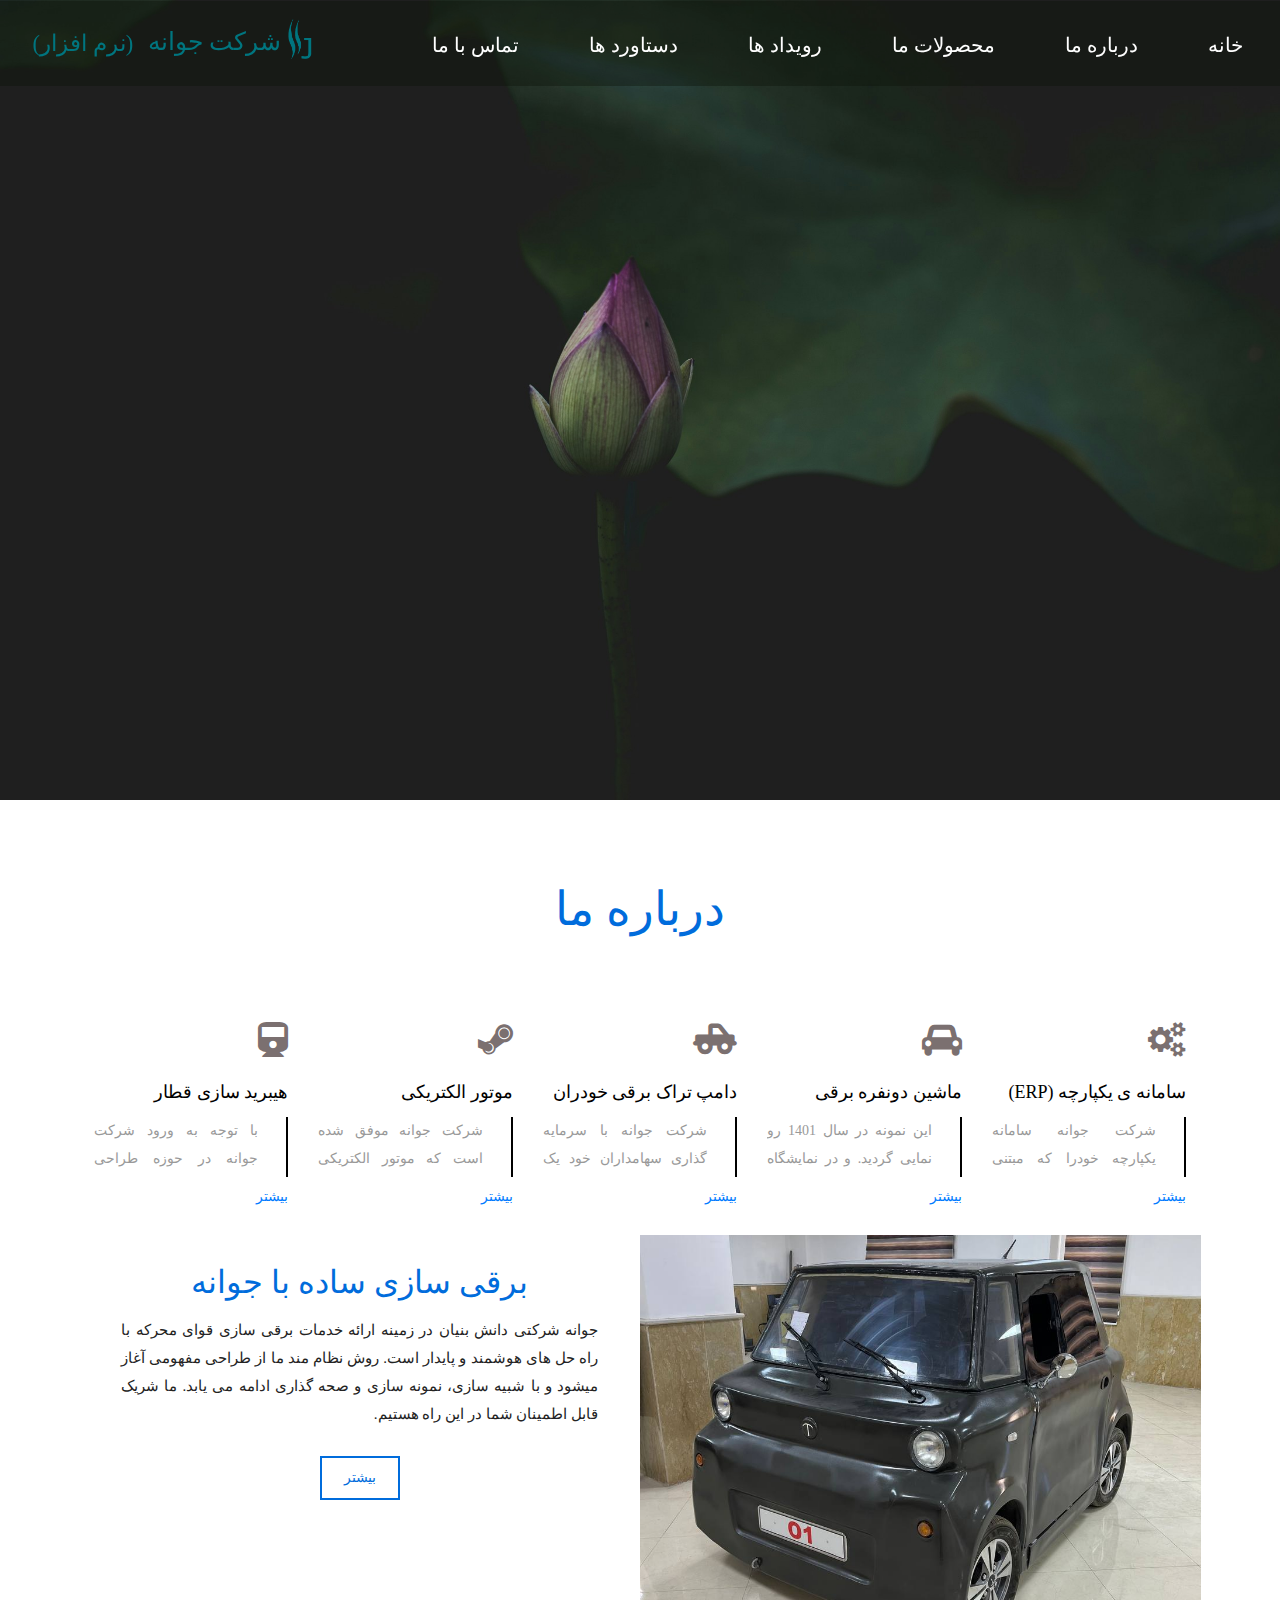
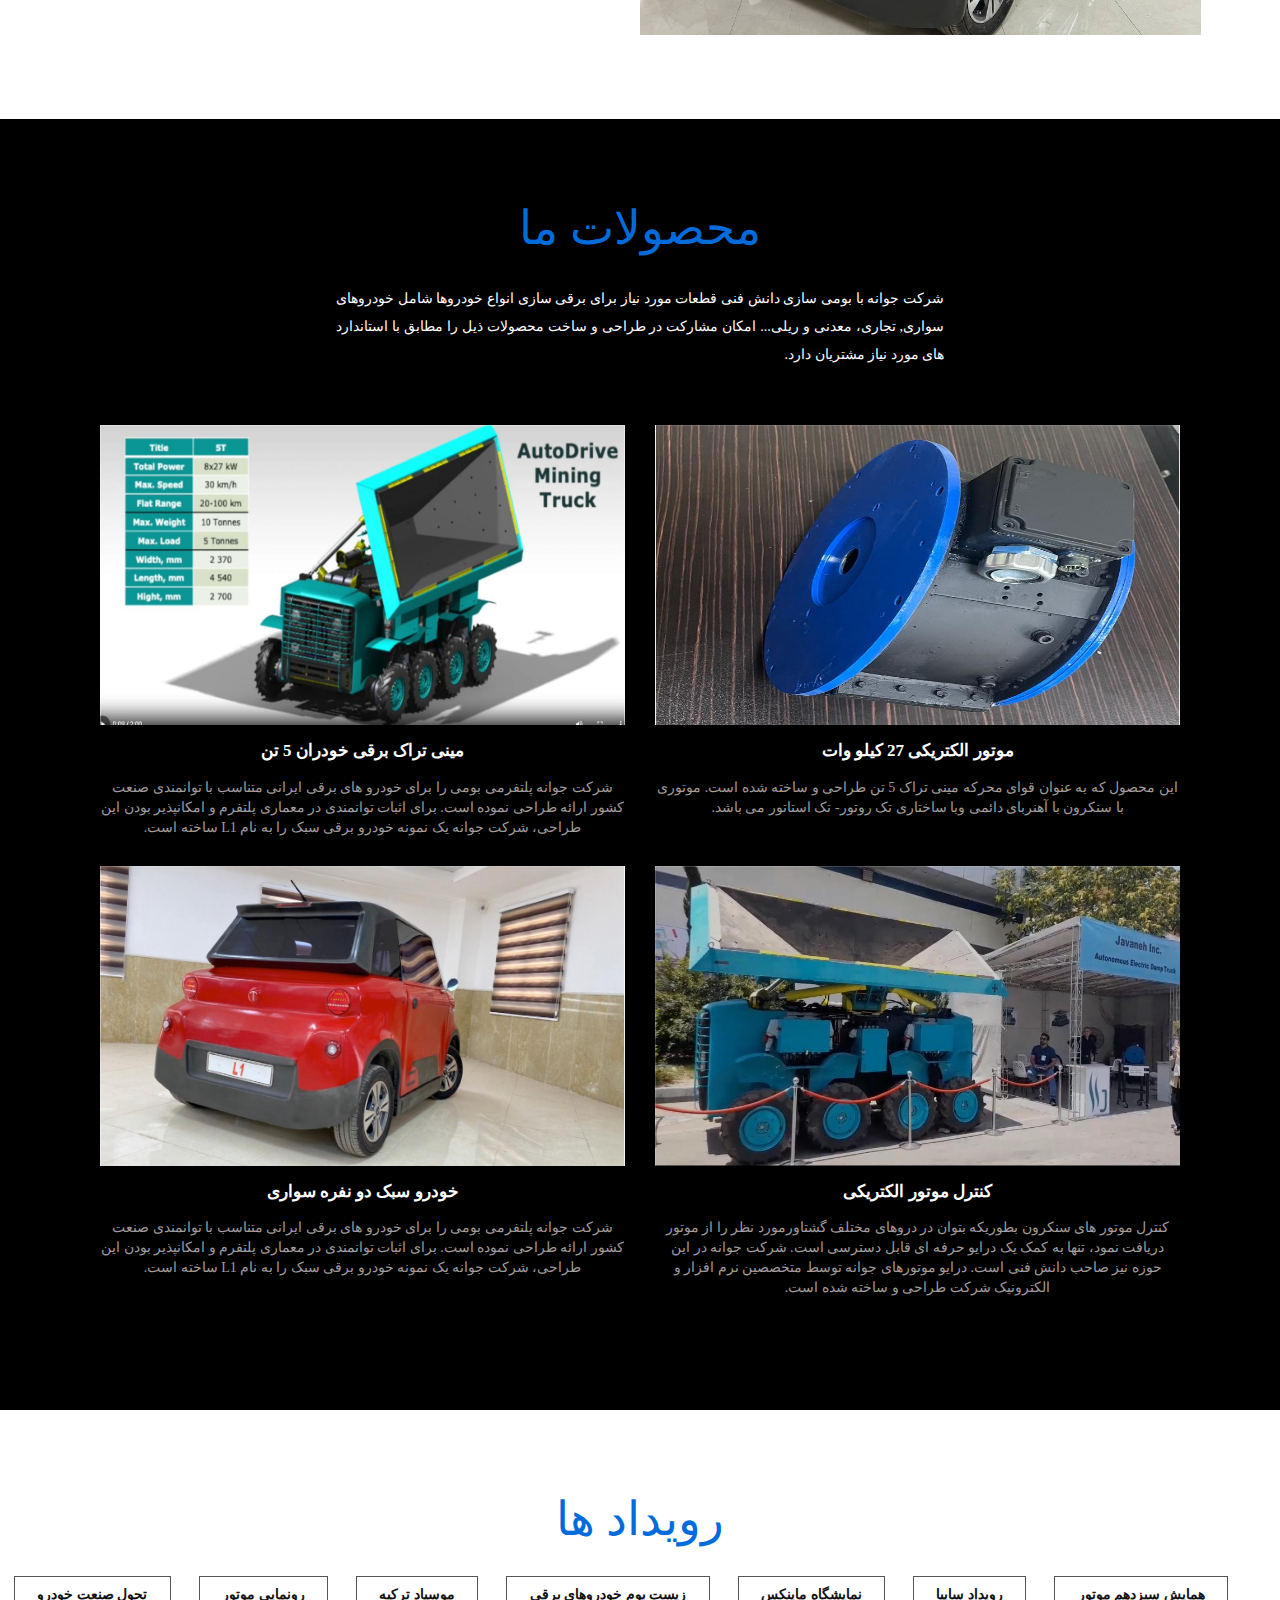
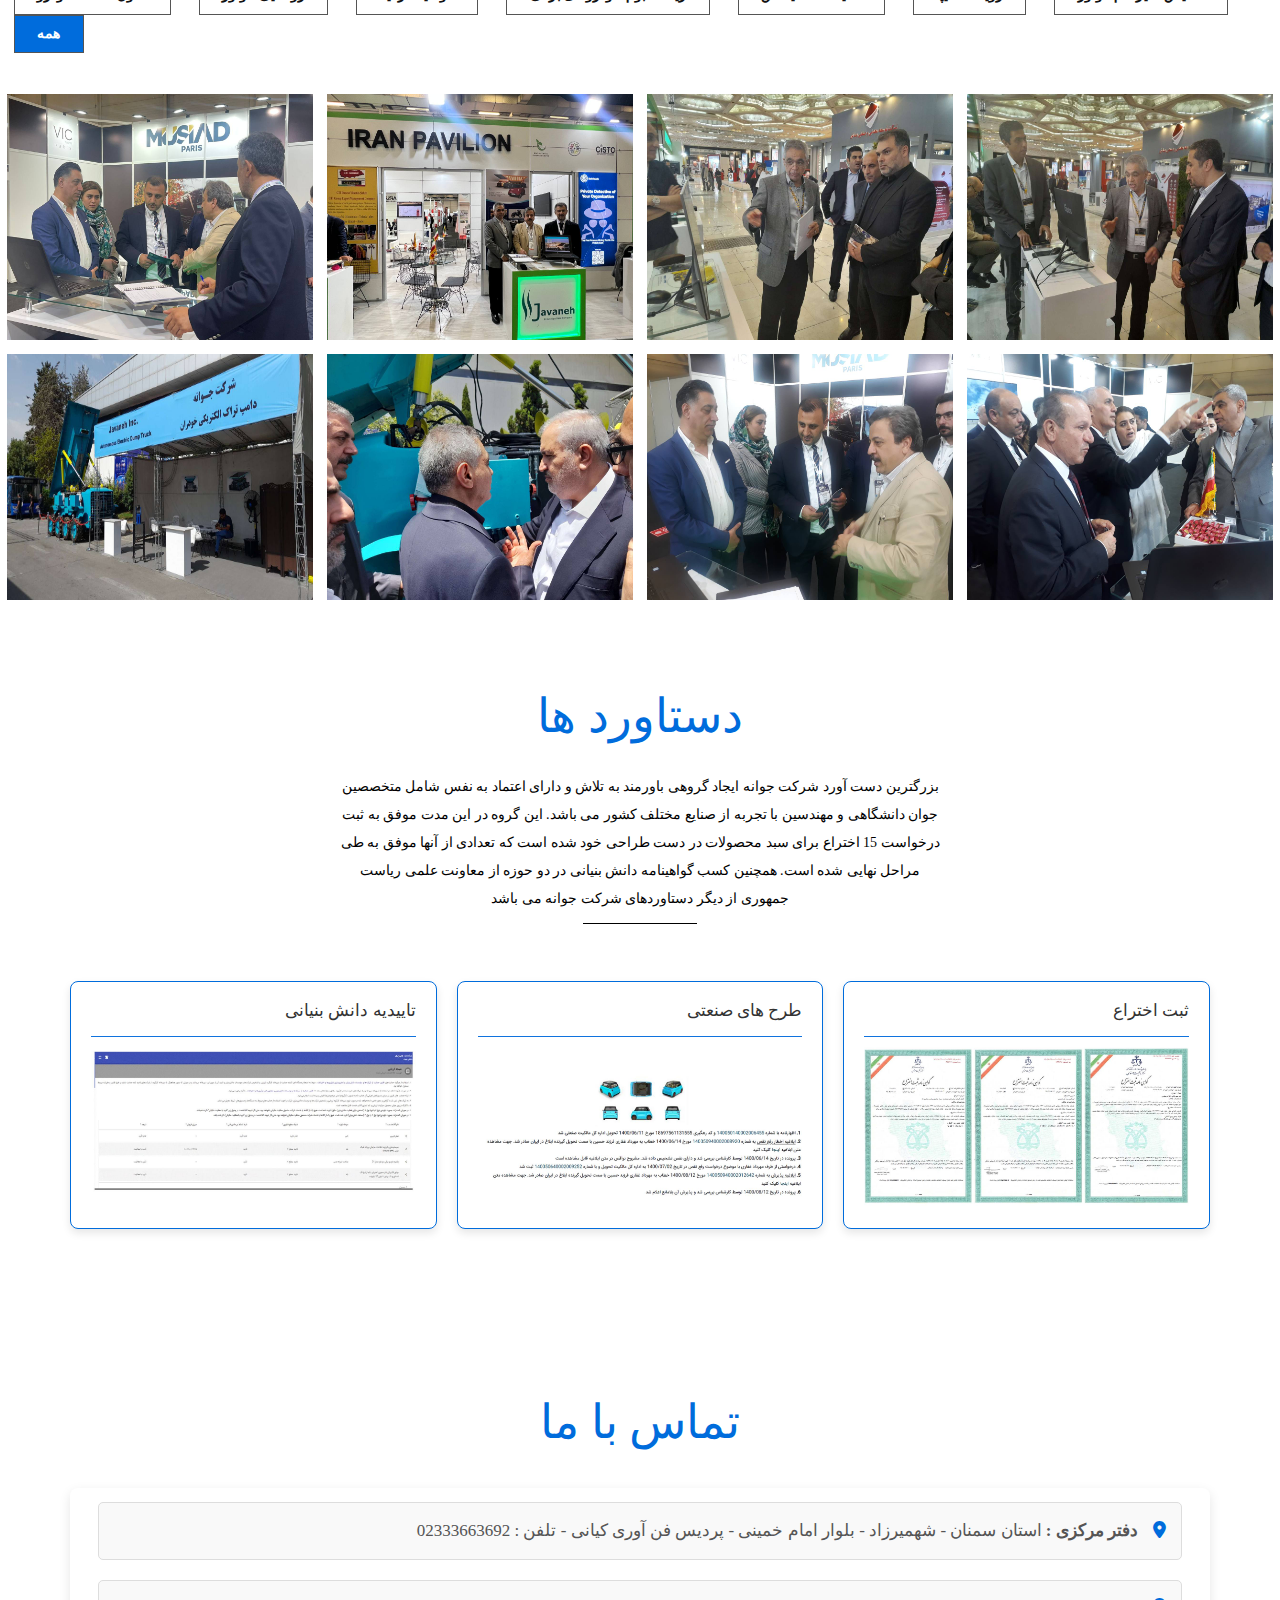
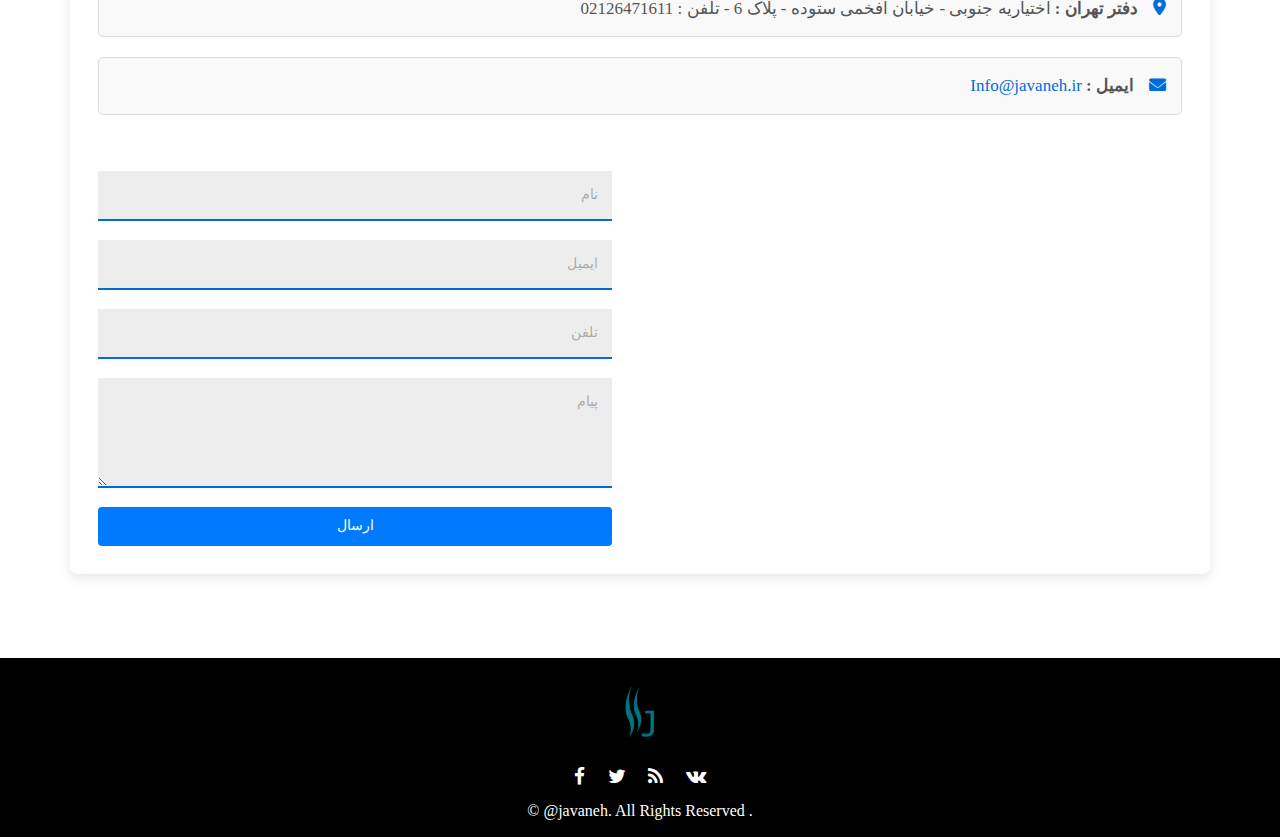
==== commit 2dbe3b56: "Add files via upload" ====
--- a/index.html
+++ b/index.html
@@ -1,12 +1,13 @@
 
 <!DOCTYPE html>
-<html lang="zxx">
+<html lang="fa">
 <head>
-<link rel="icon" href="images/logo-.png">
-
-<title>Javaneh</title>
+<title>جوانه</title>
 <!--meta tags -->
-	<meta charset="UTF-8">
+	<link rel="icon" href="images/logo-.png">
+
+	<!-- <meta charset="UTF-8"> -->
+	<meta http-equiv="Content-Type" content="text/html; charset=utf-8"/>
 	<meta name="viewport" content="width=device-width, initial-scale=1">
 <meta name="keywords" content="Race Responsive web template, Bootstrap Web Templates, Flat Web Templates, Android Compatible web template, 
 Smartphone Compatible web template, free webdesigns for Nokia, Samsung, LG, SonyEricsson, Motorola web design" />
@@ -15,8 +16,10 @@
 <!--//meta tags ends here-->
 <!--booststrap-->
 <link href="css/bootstrap.css" rel="stylesheet" type="text/css" media="all" >
+<!-- <link href="https://fonts.cdnfonts.com/css/b-titr" rel="stylesheet"> -->
+<link href="https://fonts.cdnfonts.com/css/iranyekan" rel="stylesheet">
 <link rel="stylesheet" href="https://cdnjs.cloudflare.com/ajax/libs/font-awesome/6.0.0-beta3/css/all.min.css">
- 
+
 <!--//booststrap end-->
 
 <!-- font-awesome icons -->
@@ -30,7 +33,7 @@
 		<link rel='stylesheet' type='text/css' href='css/jquery.easy-gallery.css' />
 	<!-- For-gallery-CSS -->
 
-<link href="//fonts.googleapis.com/css?family=Asap+Condensed:400,500,600,700" rel="stylesheet">
+<!-- <link href="//fonts.googleapis.com/css?family=Asap+Condensed:400,500,600,700" rel="stylesheet"> -->
 <!--//style sheet end here-->
 </head>
 <body>
@@ -44,26 +47,27 @@
 					<span class="icon-bar"></span>
 					<span class="icon-bar"></span>
 				</button>
-
-				<h1>  <a class="navbar-brand" href="index.html">
-					<img src="images/logo-.png" alt="logo" title="Javaneh"/>
-					<span class="fa"></span> Javaneh </a>
-				</h1>
-
-				
-			
+				<h1>  <a class="navbar-brand" href="index.html" style="font-size: 2.25rem; color: #00757f !important;">(نرم افزار)
+					<a style="font-size: 2.5rem; color: #00757f !important;">
+						شرکت جوانه
+
+					</a>					
+				</a>
+					<img src="images/logo-.png" alt="logo" title="javaneh" style="height:40px; margin-bottom: 5px;" />
+				  </h1>
 			</div> 
 			<!-- Collect the nav links, forms, and other content for toggling -->
 			<div class="collapse navbar-collapse navbar-ex1-collapse">
 				<ul class="nav navbar-nav navbar-right">
 					<!-- Hidden li included to remove active class from about link when scrolled up past about section -->
 					<li class="hidden"><a class="page-scroll" href="#page-top"></a>	</li>
-					<li><a class="page-scroll" href="#header">Home</a></li>
-					<li><a class="page-scroll scroll" href="#about">About</a></li>
-					<li><a class="page-scroll scroll" href="#services">Products</a></li>
-					<li><a class="page-scroll scroll" href="#gallery">Events</a></li>
-					<li><a class="page-scroll scroll" href="#clients">Achievements</a></li>
-					<li><a class="page-scroll scroll" href="#contact">Contact</a></li>
+					<li><a class="page-scroll scroll" href="#contact">تماس با ما</a></li>
+					<li><a class="page-scroll scroll" href="#clients">دستاورد ها</a></li>
+					<li><a class="page-scroll scroll" href="#gallery">رویداد ها</a></li>
+					<li><a class="page-scroll scroll" href="#services">محصولات ما</a></li>
+					<li><a class="page-scroll scroll" href="#about">درباره ما</a></li>
+					<li><a class="page-scroll scroll" href="#header">خانه</a></li>
+
 				</ul>
 			</div>
 			<!-- /.navbar-collapse -->
@@ -77,38 +81,38 @@
        <div class="flexslider-info">
 						<section class="slider">
 							<div class="flexslider">
-								<!-- <ul class="slides">
+								<ul class="slides">
 									<li>
-									<div class="info">
+									<!-- <div class="info">
 										<h4>Lorem ipsum sit amet</h4>
 										<p>Vivamus sed porttitor felis. Pellentesque habitant morbi tristique senectus et netus et 
 								malesuada fames ac turpis egestas.Sed lorem enim, rutrum quis diam nec.</p>
 								<div class="more-buttn">
 							<a href="#" data-toggle="modal" data-target="#myModal">Read More</a>
 						</div>
-									</div>
+									</div> -->
 									</li>
 									<li>
-									<div class="info">
+									<!-- <div class="info">
 										<h4> dolor amet Lorem ipsum</h4>
 										<p>Vivamus sed porttitor felis. Pellentesque habitant morbi tristique senectus et netus et 
 								malesuada fames ac turpis egestas.Sed lorem enim, rutrum quis diam nec.</p>
 								<div class="more-buttn">
 							<a href="#" data-toggle="modal" data-target="#myModal">Read More</a>
 						</div>
-									</div>
+									</div> -->
 									</li>
 									<li>
-									<div class="info">
+									<!-- <div class="info">
 										<h4>Lorem ipsum dolor sit </h4>
 										<p>Vivamus sed porttitor felis. Pellentesque habitant morbi tristique senectus et netus et 
 								malesuada fames ac turpis egestas.Sed lorem enim, rutrum quis diam nec.</p>
 								<div class="more-buttn">
 							<a href="#" data-toggle="modal" data-target="#myModal">Read More</a>
 						</div>
-									</div>
+									</div> -->
 									</li>
-								</ul> -->
+								</ul>
 							</div>
 						</section>
 					</div>
@@ -117,60 +121,62 @@
 </div>
 <!--//banner end-->
 <!--about-->
- <div class="about" id="about">
+ <div class="about" id="about" dir="rtl">
 	   <div class="container">
-	   <h3 class="title">About</h3>
+	   <h3 class="title">درباره ما</h3>
 			<div class="about-row">
 				<div class="col-md-3 col-sm-3 col-xs-6 about-grids">  
 					<span class="fa fa-gears icon" aria-hidden="true"></span> 
 					
-					<h4>Integrated System</h4>
+					<h4>سامانه ی یکپارچه (ERP)</h4>
 					<p class="about-text">
-						Javaneh Company launched its integrated system, which is designed based on the neural network of living organisms, in the field of comprehensive enterprise software (ERP), to domestic and foreign markets.
+						شرکت جوانه سامانه یکپارچه خودرا که مبتنی برشبکه عصبی موجودات زنده طراحی شده است در حوزه نرم افزار های جامع سازمانی(ERP)، به بازار های داخلی و خارجی عرضه نمود.
 					</p>
-					<button class="read-more-btn">more</button>
+					<button class="read-more-btn">بیشتر</button>
 
 				</div>
 				<div class="col-md-3 col-sm-3 col-xs-6 about-grids mid-top">
 					<div class="about-img">
 						<span class="fa fa-car icon" aria-hidden="true"></span> 
-						<h4>Electric Two-seater Car</h4>
+						<h4>ماشین دونفره برقی</h4>
 						<p class="about-text">
-							This model was unveiled in 1401 and was introduced to Iranian automobile manufacturers' managers at the Saipa event exhibition.
+							این نمونه در سال 1401 رو نمایی گردید. و در نمایشگاه رویداد سایپا به مدیران خودرو سازی های ایرانی معرفی گردید.
 						</p>
-						<button class="read-more-btn">more</button>
+						<button class="read-more-btn">بیشتر</button>
 
 					</div>
 				</div>
 				<div class="col-md-3 col-sm-3 col-xs-6 about-grids about-top">
 					<div class="about-img">
-						<span class="fa fa-truck icon" aria-hidden="true"></span>
-						<h4>Electric Dump Truck</h4>
+						<span class="fa fa-truck-pickup icon" aria-hidden="true"></span>
+						<h4>دامپ تراک برقی خودران</h4>
 						<p class="about-text">
-							Javaneh Company, with investment from its shareholders, built a self-driving electric mini dump truck with a capacity of 5 tons as a test model and unveiled it for marketing in this field at the beginning of 1403.
+							شرکت جوانه با سرمایه گذاری سهامداران خود یک نمونه مینی دامپ تراک برقی خودران با ظرفیت 5 تن را به عنوان نمونه شاهد ساخته وبرای بازاریابی در این حوزه در ابتدای سال 1403 رونمایی نمود.
 						</p>
-						<button class="read-more-btn">more</button>
+						<button class="read-more-btn">بیشتر</button>
 
 					</div>
 				</div> 	
 				<div class="col-md-3 col-sm-3 col-xs-6 about-grids about-top">
 					<div class="-about-img">
-						<span class="fa fa-motorcycle icon" aria-hidden="true"></span>
-						<h4>Electric Motor</h4>
+						<span class="fa fa-steam icon" aria-hidden="true">
+						</span>
+						<h4>موتور الکتریکی</h4>
 						<p class="about-text">
-							Javaneh Company has succeeded in designing, simulating, and manufacturing its 5-ton mini truck prototype electric motor with an AFPMSM (Permanent Synchronous Magnet Axial Flux Motor) structure using facilities within Iran.
+							شرکت جوانه موفق شده است که موتور الکتریکی نمونه مینی تراک 5 تن خودرا با ساختار AFPMSM (موتور شار محورآهنربای دائم سنکرون) طراحی، شبیه سازی و با امکانات داخل ایران بسازد.
 						</p>
-						<button class="read-more-btn">more</button>
+						<button class="read-more-btn">بیشتر</button>
 
 					</div>
 				</div> 
 				<div class="col-md-3 col-sm-3 col-xs-6 about-grids about-top">
 					<div class="-about-img">
 						<span class="fa fa-train icon" aria-hidden="true"></span>
-						<h4>Train bogies</h4>
+						<h4>هیبرید سازی قطار</h4>
 						<p class="about-text">
-							Due to Javaneh's entry into the field of electric motor design, we have gained a deep understanding of the relationship between material properties and the performance of flux-driven motors through simulation and testing software, which can be implemented in the electrification of train bogies.						</p>
-						<button class="read-more-btn">more</button>
+							با توجه به ورود شرکت جوانه در حوزه  طراحی موتور های برقی، ما درک عمیقی از ارتباط خواص مواد با عملکرد موتور های شار محور از طریق نرم افزار های شبیه سازی و آزمون بدست آورده است که این درک را در هیبرید سازی قطار میتواند پیاده سازی کند.
+						</p>
+						<button class="read-more-btn">بیشتر</button>
 
 					</div>
 				</div> 
@@ -181,10 +187,12 @@
 				</div>
 				<div class="col-md-6 welcome-left wel">
 					<div class="welcome-left-top" >
-						<h2>Simple electrification with Javaneh</h2>
-						<p>Javaneh is a knowledge-based company providing powertrain electrification services with smart and sustainable solutions. Our systematic approach starts with conceptual design and continues with simulation, prototyping and validation. We are your reliable partner on this journey.</p>
+						<h2>برقی سازی ساده با جوانه</h2>
+						<p>جوانه شرکتی دانش بنیان در زمینه ارائه خدمات برقی سازی قوای محرکه با راه حل های هوشمند و پایدار است.   
+							روش نظام مند ما از طراحی مفهومی آغاز میشود و با شبیه سازی، نمونه سازی و صحه گذاری ادامه می یابد. 
+							ما شریک قابل اطمینان شما در این راه هستیم.</p>
 						<div class="more">
-							<a href="#" data-toggle="modal" data-target="#myModal">Read More</a>
+							<a href="#" data-toggle="modal" data-target="#myModal">بیشتر</a>
 						</div>
 					</div>
 				</div>
@@ -220,221 +228,115 @@
 <!-- //bootstrap-pop-up -->
 
 <!--//about-->
+		<!--services-->
+	<div class="services" id="services" dir="rtl">
+	   <div class="container">
+					<h3 class="title">محصولات ما</h3>
+					<p class="port ser-info">
+						شرکت جوانه با بومی سازی دانش فنی قطعات مورد نیاز برای برقی سازی انواع خودروها شامل  خودروهای سواری, تجاری، معدنی و ریلی... امکان مشارکت در طراحی و ساخت محصولات ذیل را مطابق با استاندارد های مورد نیاز مشتریان دارد.
+					   </p>
+				  <span class="line"></span>
+				<div class="service-top">
+				<div class="col-md-6 services-right">
+					<div class="services-right-grids">
+						<div class="col-sm-6 col-xs-6 services-right-grid">
+							<!-- <div class="services-icon hvr-radial-in">
+								<span class="fa fa-cog" aria-hidden="true"></span>
+							</div> -->
+							<img src='images/motor-electric.jpg' data-big-src='images/optimize.jpg' class="img-responsive" alt=" "/>
+
+							<div class="services-icon-info">
+								<h5>موتور الکتریکی 27 کیلو وات</h5>
+								<p>
+									این محصول که به عنوان قوای محرکه مینی تراک 5 تن طراحی و ساخته شده است. موتوری با سنکرون با آهنربای دائمی وبا ساختاری تک روتور- تک استاتور می باشد.
+								</p>
+							</div>
+						</div>
+						<div class="col-sm-6 col-xs-6 services-right-grid">
+							<img src='images/mini-truck.jpg' data-big-src='images/platform-design.jpg' class="img-responsive" alt=" "/>
+
+							<!-- <div class="services-icon hvr-radial-in">
+								<span class="fa fa-pencil" aria-hidden="true"></span>
+							</div> -->
+							<div class="services-icon-info">
+								<h5>مینی تراک برقی خودران 5 تن</h5>
+								<p>
+									شرکت جوانه پلتفرمی بومی را برای خودرو های برقی ایرانی متناسب با توانمندی صنعت کشور ارائه طراحی نموده است. 
+									برای اثبات توانمندی در معماری پلتفرم و امکانپذیر بودن این طراحی، شرکت جوانه یک نمونه خودرو برقی سبک را به نام L1 ساخته است.
+								</p>
+							</div>
+						</div>
+						<div class="clearfix"> </div>
+					</div>
+					<div class="services-right-grids">
+						<div class="col-sm-6 col-xs-6 services-right-grid">
+							<img src='images/dumptruck.jpg' data-big-src='images/dumptruck.jpg' class="img-responsive" alt=" "/>
+
+							<!-- <div class="services-icon hvr-radial-in">
+								<span class="fa fa-truck" aria-hidden="true"></span>
+							</div> -->
+							<div class="services-icon-info">
+								
+								<h5>کنترل موتور الکتریکی</h5>
+								<p>
+									<!-- با توجهبه ورود شرکت جوانه در حوزه  طراحی اینگونه موتور های برقی، ما درک عمیقی از ارتباط خواص مواد با عملکرد موتور های شار محور از طریق نرم افزار های شبیه سازی و آزمون بدست آورده ایم. -->
+
+									کنترل موتور های سنکرون بطوریکه بتوان در دروهای مختلف گشتاورمورد نظر را از موتور دریافت نمود، تنها به کمک یک درایو حرفه ای قابل دسترسی است. شرکت جوانه در این حوزه نیز صاحب دانش فنی است. درایو موتورهای جوانه توسط متخصصین نرم افزار و الکترونیک شرکت طراحی و ساخته شده است.
+								</p>
+							</div>
+						</div>
+						<div class="col-sm-6 col-xs-6 services-right-grid">
+							<img src='images/mashin-sabok.jpg' data-big-src='images/motor-shar.jpg' class="img-responsive" alt=" "/>
+
+							<!-- <div class="services-icon hvr-radial-in">
+								<span class="fa fa-motorcycle" aria-hidden="true"></span>
+
+							</div> -->
+							<div class="services-icon-info">
+								<h5>خودرو سبک دو نفره سواری</h5>
+								<p>
+									شرکت جوانه پلتفرمی بومی را برای خودرو های برقی ایرانی متناسب با توانمندی صنعت کشور ارائه طراحی نموده است. 
+									برای اثبات توانمندی در معماری پلتفرم و امکانپذیر بودن این طراحی، شرکت جوانه یک نمونه خودرو برقی سبک را به نام L1 ساخته است.
+								</p>
+							</div>
+						</div>
+						<div class="clearfix"> </div>
+					</div>
+				</div>
+			</div>
+		</div>
+	</div>
 	<!--services-->
-	<div class="services" id="services" >
-		<div class="container">
-					 <h3 class="title">Products</h3>
-					 <p class="port ser-info">
-						Lorem Ipsum is a fabricated text with the production of incomprehensible simplicity from the printing industry and using graphic designers. Printers and texts, but also newspapers and magazines in columns and rows as necessary and for the current conditions of technology required and diverse applications with the aim of improving practical tools.						</p>
-				   <span class="line"></span>
-				 <div class="service-top">
-				 <div class="col-md-6 services-right">
-					 <div class="services-right-grids">
-						 <div class="col-sm-6 col-xs-6 services-right-grid">
-							 <!-- <div class="services-icon hvr-radial-in">
-								 <span class="fa fa-cog" aria-hidden="true"></span>
-							 </div> -->
-							 <img src='images/motor-electric.jpg' data-big-src='images/optimize.jpg' class="img-responsive" alt=" "/>
- 
-							 <div class="services-icon-info">
-								 <h5>27 kW electric motor</h5>
-								 <p>
-									This product, which is designed and manufactured as a driving force for a 5-ton mini truck, is a permanent magnet synchronous motor with a single rotor-single stator structure.								 </p>
-							 </div>
-						 </div>
-						 <div class="col-sm-6 col-xs-6 services-right-grid">
-							 <img src='images/mini-truck.jpg' data-big-src='images/platform-design.jpg' class="img-responsive" alt=" "/>
- 
-							 <!-- <div class="services-icon hvr-radial-in">
-								 <span class="fa fa-pencil" aria-hidden="true"></span>
-							 </div> -->
-							 <div class="services-icon-info">
-								 <h5>5 ton self-propelled electric mini truck</h5>
-								 <p>
-									Javaneh Company has designed a native platform for Iranian electric vehicles in line with the country's industrial capabilities.
-									To prove the capabilities of the platform architecture and the feasibility of this design, javaneh Company has built a prototype of a light electric vehicle called L1.
-								 </p>
-							 </div>
-						 </div>
-						 <div class="clearfix"> </div>
-					 </div>
-					 <div class="services-right-grids">
-						 <div class="col-sm-6 col-xs-6 services-right-grid">
-							 <img src='images/dumptruck.jpg' data-big-src='images/dumptruck.jpg' class="img-responsive" alt=" "/>
- 
-							 <!-- <div class="services-icon hvr-radial-in">
-								 <span class="fa fa-truck" aria-hidden="true"></span>
-							 </div> -->
-							 <div class="services-icon-info">
-								 
-								 <h5>Electric motor control</h5>
-								 <p>
-									Controlling synchronous motors in a way that the desired torque can be obtained from the motor at different speeds is only possible with the help of a professional drive. Javaneh Company also has technical knowledge in this field. Javaneh motor drives are designed and manufactured by the company's software and electronics specialists.
-								 </p>
-							 </div>
-						 </div>
-						 <div class="col-sm-6 col-xs-6 services-right-grid">
-							 <img src='images/mashin-sabok.jpg' data-big-src='images/motor-shar.jpg' class="img-responsive" alt=" "/>
- 
-							 <!-- <div class="services-icon hvr-radial-in">
-								 <span class="fa fa-motorcycle" aria-hidden="true"></span>
- 
-							 </div> -->
-							 <div class="services-icon-info">
-								 <h5>Light two-seater car</h5>
-								 <p>
-									Given Javaneh's entry into the field of designing such electric motors, we have gained a deep understanding of the relationship between material properties and the performance of flux-driven motors through simulation and testing software.
-								 </p>
-							 </div>
-						 </div>
-						 <div class="clearfix"> </div>
-					 </div>
-				 </div>
-			 </div>
-		 </div>
-	 </div>
-	 <!--services-->
 <!-- portfolio -->
-	<div class="portfolio" id="gallery">
+	<div class="portfolio" id="gallery" dir="rtl">
 	
-	<h3 class="title">Events</h3>
+	<h3 class="title">رویداد ها</h3>
 		
 			<div class="sap_tabs">
 				<div id="horizontalTab">
-					<ul class="resp-tabs-list">
-						<li class="resp-tab-item"><span>All</span></li>
-						<li class="resp-tab-item"><span>13th Motor Conference</span></li>
-						<li class="resp-tab-item"><span>Sipa Event</span></li>
-						<li class="resp-tab-item"><span>Minex Exhibition</span></li>
-						<li class="resp-tab-item"><span>Electric Ecosystem</span></li>
-						<li class="resp-tab-item"><span>Turkish Musyad</span></li>
-						<li class="resp-tab-item"><span>Engine Unveiling</span></li>
-						<li class="resp-tab-item"><span>Automotive Transformation</span></li>
-
-
-
+					<ul class="resp-tabs-list">	
+						<li class="resp-tab-item"><span>تحول صنعت خودرو</span></li> 
+      					<li class="resp-tab-item"><span> رونمایی موتور</span></li> 
+      					<li class="resp-tab-item"><span>موسیاد ترکیه</span></li> 
+      					<li class="resp-tab-item"><span>زیست بوم خودروهای برقی</span></li>		
+						<li class="resp-tab-item"><span>نمایشگاه ماینکس</span></li>
+						<li class="resp-tab-item"><span>رویداد سایپا</span></li>
+						<li class="resp-tab-item"><span> همایش سیزدهم موتور</span></li>
+						<li class="resp-tab-item"><span>همه</span></li>
 					</ul>
 					<div class="clearfix"> </div>
 					<div class="resp-tabs-container">
 						<div class="tab-1 resp-tab-content">
 							<div class="col-md-3 col-sm-3 col-xs-6 portfolio-grids">
 								<div class="gallery-grid">
-									<img src='images/minex1.jpg' data-big-src='images/g1.jpg' class="img-responsive" alt=" "/>
-									<p style='opacity:0;display:none'>Lorem ipsum dolor sit amet, consectetur adipiscing elit.</p>
-								</div>
-							</div>
-							<div class="col-md-3 col-sm-3 col-xs-6 portfolio-grids">
-								<div class="gallery-grid">
-									<img src='images/minex2.jpg' data-big-src='images/g2.jpg' class="img-responsive" alt=" "/>
-									<p style='opacity:0;display:none'>Lorem ipsum dolor sit amet, consectetur adipiscing elit.</p>
-								</div>
-							</div>
-							<div class="col-md-3 col-sm-3 col-xs-6 portfolio-grids">
-								<div class="gallery-grid">
-									<img src='images/moosiad1.jpg' data-big-src='images/g10.jpg' class="img-responsive" alt=" "/>
-									<p style='opacity:0;display:none'>Lorem ipsum dolor sit amet, consectetur adipiscing elit.</p>
-								</div>
-							</div>
-							<div class="col-md-3 col-sm-3 col-xs-6 portfolio-grids">
-								<div class="gallery-grid">
-									<img src='images/moosiad2.jpg' data-big-src='images/g4.jpg' class="img-responsive" alt=" "/>
-									<p style='opacity:0;display:none'>Lorem ipsum dolor sit amet, consectetur adipiscing elit.</p>
-								</div>
-							</div>
-							<div class="col-md-3 col-sm-3 col-xs-6  portfolio-grids">
-								<div class="gallery-grid">
-									<img src='images/moosiad3.jpg' data-big-src='images/g5.jpg' class="img-responsive" alt=" "/>
-									<p style='opacity:0;display:none'>Lorem ipsum dolor sit amet, consectetur adipiscing elit.</p>
-								</div>
-							</div>
-							
-							<div class="col-md-3 col-sm-3 col-xs-6 portfolio-grids">
-								<div class="gallery-grid">
-									<img src='images/moosiad4.jpg' data-big-src='images/g6.jpg' class="img-responsive" alt=" "/>
-									<p style='opacity:0;display:none'>Lorem ipsum dolor sit amet, consectetur adipiscing elit.</p>
-								</div>
-							</div>
-							<div class="col-md-3 col-sm-3 col-xs-6 portfolio-grids">
-								<div class="gallery-grid">
-									<img src='images/tahavolsanat1.jpg' data-big-src='images/g8.jpg' class="img-responsive" alt=" "/>
-									<p style='opacity:0;display:none'>Lorem ipsum dolor sit amet, consectetur adipiscing elit.</p>
-								</div>
-							</div>
-							<div class="col-md-3 col-sm-3 col-xs-6 portfolio-grids">
-								<div class="gallery-grid">
-									<img src='images/tahavolsanat2.jpg' data-big-src='images/g11.jpg' class="img-responsive" alt=" "/>
-									<p style='opacity:0;display:none'>Lorem ipsum dolor sit amet, consectetur adipiscing elit.</p>
-								</div>
-							</div>
-							<div class="clearfix"> </div>
-						</div>
-						<div class="tab-1 resp-tab-content">
-							<div class="col-md-3 col-sm-3 col-xs-6 portfolio-grids">
-								<div class="gallery-grid">
-									<img src='images/g1.jpg' data-big-src='images/g1.jpg' class="img-responsive" alt=" "/>
-									<p style='opacity:0;display:none'>Lorem ipsum dolor sit amet, consectetur adipiscing elit.</p>
-								</div>
-							</div>
-							<div class="col-md-3 col-sm-3 col-xs-6 portfolio-grids">
-								<div class="gallery-grid">
-									<img src='images/g10.jpg' data-big-src='images/g10.jpg' class="img-responsive" alt=" "/>
-									<p style='opacity:0;display:none'>Lorem ipsum dolor sit amet, consectetur adipiscing elit.</p>
-								</div>
-							</div>
-							<div class="col-md-3 col-sm-3 col-xs-6 portfolio-grids">
-								<div class="gallery-grid">
-									<img src='images/g8.jpg' data-big-src='images/g8.jpg' class="img-responsive" alt=" "/>
-									<p style='opacity:0;display:none'>Lorem ipsum dolor sit amet, consectetur adipiscing elit.</p>
-								</div>
-							</div>
-							<div class="col-md-3 col-sm-3 col-xs-6 portfolio-grids">
-								<div class="gallery-grid">
-									<img src='images/g11.jpg' data-big-src='images/g11.jpg' class="img-responsive" alt=" "/>
-									<p style='opacity:0;display:none'>Lorem ipsum dolor sit amet, consectetur adipiscing elit.</p>
-								</div>
-							</div>
-							<div class="clearfix"> </div>
-						</div>
-						
-						<div class="tab-1 resp-tab-content">
-							<div class="col-md-3 col-sm-3 col-xs-6 portfolio-grids">
-								<div class="gallery-grid">
-									<img src='images/g5.jpg' data-big-src='images/g5.jpg' class="img-responsive" alt=" "/>
-									<p style='opacity:0;display:none'>Lorem ipsum dolor sit amet, consectetur adipiscing elit.</p>
-								</div>
-							</div>
-							<div class="col-md-3 col-sm-3 col-xs-6 portfolio-grids">
-								<div class="gallery-grid">
-									<img src='images/g7.jpg' data-big-src='images/g7.jpg' class="img-responsive" alt=" "/>
-									<p style='opacity:0;display:none'>Lorem ipsum dolor sit amet, consectetur adipiscing elit.</p>
-								</div>
-							</div>
-							
-							<div class="col-md-3 col-sm-3 col-xs-6 portfolio-grids">
-								<div class="gallery-grid">
-									<img src='images/g6.jpg' data-big-src='images/g6.jpg' class="img-responsive" alt=" "/>
-									<p style='opacity:0;display:none'>Lorem ipsum dolor sit amet, consectetur adipiscing elit.</p>
-								</div>
-							</div>
-							<div class="col-md-3 col-sm-3 col-xs-6 portfolio-grids">
-								<div class="gallery-grid">
-									<img src='images/g7.jpg' data-big-src='images/g7.jpg' class="img-responsive" alt=" "/>
-									<p style='opacity:0;display:none'>Lorem ipsum dolor sit amet, consectetur adipiscing elit.</p>
-								</div>
-							</div>
-							<div class="clearfix"> </div>
-						</div>
-						<div class="tab-1 resp-tab-content">
-							<div class="col-md-3 col-sm-3 col-xs-6 portfolio-grids">
-								<div class="gallery-grid">
-									<img src='images/minex1.jpg' data-big-src='images/g2.jpg' class="img-responsive" alt=" "/>
-									<p style='opacity:0;display:none'>Lorem ipsum dolor sit amet, consectetur adipiscing elit.</p>
-								</div>
-							</div>
-							<div class="col-md-3 col-sm-3 col-xs-6 portfolio-grids">
-								<div class="gallery-grid">
-									<img src='images/minex2.jpg' data-big-src='images/g6.jpg' class="img-responsive" alt=" "/>
-									<p style='opacity:0;display:none'>Lorem ipsum dolor sit amet, consectetur adipiscing elit.</p>
+									<img src='images/tahavolsanat1.jpg' data-big-src='images/tahavolsanat1.jpg' class="img-responsive" alt=" "/>
+									<p style='opacity:0;display:none'>لورم ایپسوم متن ساختگی با تولید سادگی نامفهوم از صنعت چاپ است.</p>
+								</div>
+							</div>
+							<div class="col-md-3 col-sm-3 col-xs-6 portfolio-grids">
+								<div class="gallery-grid">
+									<img src='images/tahavolsanat2.jpg' data-big-src='images/tahavolsanat2.jpg' class="img-responsive" alt=" "/>
+									<p style='opacity:0;display:none'>لورم ایپسوم متن ساختگی با تولید سادگی نامفهوم از صنعت چاپ است.</p>
 								</div>
 							</div>
 							
@@ -443,26 +345,26 @@
 						<div class="tab-1 resp-tab-content">
 							<div class="col-md-3 col-sm-3 col-xs-6 portfolio-grids">
 								<div class="gallery-grid">
-									<img src='images/g2.jpg' data-big-src='images/g2.jpg' class="img-responsive" alt=" "/>
-									<p style='opacity:0;display:none'>Lorem ipsum dolor sit amet, consectetur adipiscing elit.</p>
-								</div>
-							</div>
-							<div class="col-md-3 col-sm-3 col-xs-6 portfolio-grids">
-								<div class="gallery-grid">
-									<img src='images/g6.jpg' data-big-src='images/g6.jpg' class="img-responsive" alt=" "/>
-									<p style='opacity:0;display:none'>Lorem ipsum dolor sit amet, consectetur adipiscing elit.</p>
-								</div>
-							</div>
-							<div class="col-md-3 col-sm-3 col-xs-6 portfolio-grids">
-								<div class="gallery-grid">
-									<img src='images/g4.jpg' data-big-src='images/g4.jpg' class="img-responsive" alt=" "/>
-									<p style='opacity:0;display:none'>Lorem ipsum dolor sit amet, consectetur adipiscing elit.</p>
-								</div>
-							</div>
-							<div class="col-md-3 col-sm-3 col-xs-6 portfolio-grids">
-								<div class="gallery-grid">
-									<img src='images/g7.jpg' data-big-src='images/g7.jpg' class="img-responsive" alt=" "/>
-									<p style='opacity:0;display:none'>Lorem ipsum dolor sit amet, consectetur adipiscing elit.</p>
+									<!-- <img src='images/g2.jpg' data-big-src='images/g2.jpg' class="img-responsive" alt=" "/> -->
+									<p style='opacity:0;display:none'>لورم ایپسوم متن ساختگی با تولید سادگی نامفهوم از صنعت چاپ است.</p>
+								</div>
+							</div>
+							<div class="col-md-3 col-sm-3 col-xs-6 portfolio-grids">
+								<div class="gallery-grid">
+									<!-- <img src='images/g6.jpg' data-big-src='images/g6.jpg' class="img-responsive" alt=" "/> -->
+									<p style='opacity:0;display:none'>لورم ایپسوم متن ساختگی با تولید سادگی نامفهوم از صنعت چاپ است.</p>
+								</div>
+							</div>
+							<div class="col-md-3 col-sm-3 col-xs-6 portfolio-grids">
+								<div class="gallery-grid">
+									<!-- <img src='images/g4.jpg' data-big-src='images/g4.jpg' class="img-responsive" alt=" "/> -->
+									<p style='opacity:0;display:none'>لورم ایپسوم متن ساختگی با تولید سادگی نامفهوم از صنعت چاپ است.</p>
+								</div>
+							</div>
+							<div class="col-md-3 col-sm-3 col-xs-6 portfolio-grids">
+								<div class="gallery-grid">
+									<!-- <img src='images/g7.jpg' data-big-src='images/g7.jpg' class="img-responsive" alt=" "/> -->
+									<p style='opacity:0;display:none'>لورم ایپسوم متن ساختگی با تولید سادگی نامفهوم از صنعت چاپ است.</p>
 								</div>
 							</div>
 							
@@ -471,76 +373,194 @@
 						<div class="tab-1 resp-tab-content">
 							<div class="col-md-3 col-sm-3 col-xs-6 portfolio-grids">
 								<div class="gallery-grid">
-									<img src='images/moosiad1.jpg' data-big-src='images/g2.jpg' class="img-responsive" alt=" "/>
-									<p style='opacity:0;display:none'>Lorem ipsum dolor sit amet, consectetur adipiscing elit.</p>
-								</div>
-							</div>
-							<div class="col-md-3 col-sm-3 col-xs-6 portfolio-grids">
-								<div class="gallery-grid">
-									<img src='images/moosiad2.jpg' data-big-src='images/g6.jpg' class="img-responsive" alt=" "/>
-									<p style='opacity:0;display:none'>Lorem ipsum dolor sit amet, consectetur adipiscing elit.</p>
-								</div>
-							</div>
-							<div class="col-md-3 col-sm-3 col-xs-6 portfolio-grids">
-								<div class="gallery-grid">
-									<img src='images/moosiad3.jpg' data-big-src='images/g4.jpg' class="img-responsive" alt=" "/>
-									<p style='opacity:0;display:none'>Lorem ipsum dolor sit amet, consectetur adipiscing elit.</p>
-								</div>
-							</div>
-							<div class="col-md-3 col-sm-3 col-xs-6 portfolio-grids">
-								<div class="gallery-grid">
-									<img src='images/moosiad4.jpg' data-big-src='images/g7.jpg' class="img-responsive" alt=" "/>
-									<p style='opacity:0;display:none'>Lorem ipsum dolor sit amet, consectetur adipiscing elit.</p>
-								</div>
-							</div>
+									<img src='images/moosiad1.jpg' data-big-src='images/moosiad1.jpg' class="img-responsive" alt=" "/>
+									<p style='opacity:0;display:none'>لورم ایپسوم متن ساختگی با تولید سادگی نامفهوم از صنعت چاپ است.</p>
+								</div>
+							</div>
+							<div class="col-md-3 col-sm-3 col-xs-6 portfolio-grids">
+								<div class="gallery-grid">
+									<img src='images/moosiad2.jpg' data-big-src='images/moosiad2.jpg' class="img-responsive" alt=" "/>
+									<p style='opacity:0;display:none'>لورم ایپسوم متن ساختگی با تولید سادگی نامفهوم از صنعت چاپ است.</p>
+								</div>
+							</div>
+							
+							<div class="col-md-3 col-sm-3 col-xs-6 portfolio-grids">
+								<div class="gallery-grid">
+									<img src='images/moosiad3.jpg' data-big-src='images//moosiad3.jpg' class="img-responsive" alt=" "/>
+									<p style='opacity:0;display:none'>لورم ایپسوم متن ساختگی با تولید سادگی نامفهوم از صنعت چاپ است.</p>
+								</div>
+							</div>
+							<div class="col-md-3 col-sm-3 col-xs-6 portfolio-grids">
+								<div class="gallery-grid">
+									<img src='images/moosiad4.jpg' data-big-src='images/moosiad4.jpg' class="img-responsive" alt=" "/>
+									<p style='opacity:0;display:none'>لورم ایپسوم متن ساختگی با تولید سادگی نامفهوم از صنعت چاپ است.</p>
+								</div>
+							</div>
+							<div class="clearfix"> </div>
+						</div>
+						<div class="tab-1 resp-tab-content">
+							<div class="col-md-3 col-sm-3 col-xs-6 portfolio-grids">
+								<div class="gallery-grid">
+									<!-- <img src='images/g1.jpg' data-big-src='images/g1.jpg' class="img-responsive" alt=" "/> -->
+									<p style='opacity:0;display:none'>لورم ایپسوم متن ساختگی با تولید سادگی نامفهوم از صنعت چاپ است.</p>
+								</div>
+							</div>
+							<div class="col-md-3 col-sm-3 col-xs-6 portfolio-grids">
+								<div class="gallery-grid">
+									<!-- <img src='images/g10.jpg' data-big-src='images/g10.jpg' class="img-responsive" alt=" "/> -->
+									<p style='opacity:0;display:none'>لورم ایپسوم متن ساختگی با تولید سادگی نامفهوم از صنعت چاپ است.</p>
+								</div>
+							</div>
+							<div class="col-md-3 col-sm-3 col-xs-6 portfolio-grids">
+								<div class="gallery-grid">
+									<!-- <img src='images/g8.jpg' data-big-src='images/g8.jpg' class="img-responsive" alt=" "/> -->
+									<p style='opacity:0;display:none'>لورم ایپسوم متن ساختگی با تولید سادگی نامفهوم از صنعت چاپ است.</p>
+								</div>
+							</div>
+							<div class="col-md-3 col-sm-3 col-xs-6 portfolio-grids">
+								<div class="gallery-grid">
+									<!-- <img src='images/g11.jpg' data-big-src='images/g11.jpg' class="img-responsive" alt=" "/> -->
+									<p style='opacity:0;display:none'>لورم ایپسوم متن ساختگی با تولید سادگی نامفهوم از صنعت چاپ است.</p>
+								</div>
+							</div>
+							<div class="clearfix"> </div>
+						</div>
+						<div class="tab-1 resp-tab-content">
+							<div class="col-md-3 col-sm-3 col-xs-6 portfolio-grids">
+								<div class="gallery-grid">
+									<img src='images/minex1.jpg' data-big-src='images/minex1.jpg' class="img-responsive" alt=" "/>
+									<p style='opacity:0;display:none'>لورم ایپسوم متن ساختگی با تولید سادگی نامفهوم از صنعت چاپ است.</p>
+								</div>
+							</div>
+							<div class="col-md-3 col-sm-3 col-xs-6 portfolio-grids">
+								<div class="gallery-grid">
+									<img src='images/minex2.jpg' data-big-src='images//minex2.jpg' class="img-responsive" alt=" "/>
+									<p style='opacity:0;display:none'>لورم ایپسوم متن ساختگی با تولید سادگی نامفهوم از صنعت چاپ است.</p>
+								</div>
+							</div>
+							<!-- <div class="col-md-3 col-sm-3 col-xs-6 portfolio-grids">
+								<div class="gallery-grid">
+									<img src='images/g4.jpg' data-big-src='images/g4.jpg' class="img-responsive" alt=" "/>
+									<p style='opacity:0;display:none'>لورم ایپسوم متن ساختگی با تولید سادگی نامفهوم از صنعت چاپ است.</p>
+								</div>
+							</div> -->
+							<!-- <div class="col-md-3 col-sm-3 col-xs-6 portfolio-grids">
+								<div class="gallery-grid">
+									<img src='images/g7.jpg' data-big-src='images/g7.jpg' class="img-responsive" alt=" "/>
+									<p style='opacity:0;display:none'>لورم ایپسوم متن ساختگی با تولید سادگی نامفهوم از صنعت چاپ است.</p>
+								</div>
+							</div> -->
 							
 							<div class="clearfix"> </div>
 						</div>
 						<div class="tab-1 resp-tab-content">
 							<div class="col-md-3 col-sm-3 col-xs-6 portfolio-grids">
 								<div class="gallery-grid">
-									<img src='images/g2.jpg' data-big-src='images/g2.jpg' class="img-responsive" alt=" "/>
-									<p style='opacity:0;display:none'>Lorem ipsum dolor sit amet, consectetur adipiscing elit.</p>
-								</div>
-							</div>
-							<div class="col-md-3 col-sm-3 col-xs-6 portfolio-grids">
-								<div class="gallery-grid">
-									<img src='images/g6.jpg' data-big-src='images/g6.jpg' class="img-responsive" alt=" "/>
-									<p style='opacity:0;display:none'>Lorem ipsum dolor sit amet, consectetur adipiscing elit.</p>
-								</div>
-							</div>
-							<div class="col-md-3 col-sm-3 col-xs-6 portfolio-grids">
-								<div class="gallery-grid">
-									<img src='images/g4.jpg' data-big-src='images/g4.jpg' class="img-responsive" alt=" "/>
-									<p style='opacity:0;display:none'>Lorem ipsum dolor sit amet, consectetur adipiscing elit.</p>
-								</div>
-							</div>
-							<div class="col-md-3 col-sm-3 col-xs-6 portfolio-grids">
-								<div class="gallery-grid">
-									<img src='images/g7.jpg' data-big-src='images/g7.jpg' class="img-responsive" alt=" "/>
-									<p style='opacity:0;display:none'>Lorem ipsum dolor sit amet, consectetur adipiscing elit.</p>
+									<!-- <img src='images/g5.jpg' data-big-src='images/g5.jpg' class="img-responsive" alt=" "/> -->
+									<p style='opacity:0;display:none'>لورم ایپسوم متن ساختگی با تولید سادگی نامفهوم از صنعت چاپ است.</p>
+								</div>
+							</div>
+							<div class="col-md-3 col-sm-3 col-xs-6 portfolio-grids">
+								<div class="gallery-grid">
+									<!-- <img src='images/g7.jpg' data-big-src='images/g7.jpg' class="img-responsive" alt=" "/> -->
+									<p style='opacity:0;display:none'>لورم ایپسوم متن ساختگی با تولید سادگی نامفهوم از صنعت چاپ است.</p>
 								</div>
 							</div>
 							
+							<div class="col-md-3 col-sm-3 col-xs-6 portfolio-grids">
+								<div class="gallery-grid">
+									<!-- <img src='images/g6.jpg' data-big-src='images/g6.jpg' class="img-responsive" alt=" "/> -->
+									<p style='opacity:0;display:none'>لورم ایپسوم متن ساختگی با تولید سادگی نامفهوم از صنعت چاپ است.</p>
+								</div>
+							</div>
+							<div class="col-md-3 col-sm-3 col-xs-6 portfolio-grids">
+								<div class="gallery-grid">
+									<!-- <img src='images/g7.jpg' data-big-src='images/g7.jpg' class="img-responsive" alt=" "/> -->
+									<p style='opacity:0;display:none'>لورم ایپسوم متن ساختگی با تولید سادگی نامفهوم از صنعت چاپ است.</p>
+								</div>
+							</div>
 							<div class="clearfix"> </div>
 						</div>
 						<div class="tab-1 resp-tab-content">
 							<div class="col-md-3 col-sm-3 col-xs-6 portfolio-grids">
 								<div class="gallery-grid">
-									<img src='images/tahavolsanat1.jpg' data-big-src='images/g2.jpg' class="img-responsive" alt=" "/>
-									<p style='opacity:0;display:none'>Lorem ipsum dolor sit amet, consectetur adipiscing elit.</p>
-								</div>
-							</div>
-							<div class="col-md-3 col-sm-3 col-xs-6 portfolio-grids">
-								<div class="gallery-grid">
-									<img src='images/tahavolsanat2.jpg' data-big-src='images/g6.jpg' class="img-responsive" alt=" "/>
-									<p style='opacity:0;display:none'>Lorem ipsum dolor sit amet, consectetur adipiscing elit.</p>
-								</div>
-							</div>
-						
+									<!-- <img src='images/g1.jpg' data-big-src='images/g1.jpg' class="img-responsive" alt=" "/> -->
+									<p style='opacity:0;display:none'>لورم ایپسوم متن ساختگی با تولید سادگی نامفهوم از صنعت چاپ است.</p>
+								</div>
+							</div>
+							<div class="col-md-3 col-sm-3 col-xs-6 portfolio-grids">
+								<div class="gallery-grid">
+									<!-- <img src='images/g10.jpg' data-big-src='images/g10.jpg' class="img-responsive" alt=" "/> -->
+									<p style='opacity:0;display:none'>لورم ایپسوم متن ساختگی با تولید سادگی نامفهوم از صنعت چاپ است.</p>
+								</div>
+							</div>
+							<div class="col-md-3 col-sm-3 col-xs-6 portfolio-grids">
+								<div class="gallery-grid">
+									<!-- <img src='images/g8.jpg' data-big-src='images/g8.jpg' class="img-responsive" alt=" "/> -->
+									<p style='opacity:0;display:none'>لورم ایپسوم متن ساختگی با تولید سادگی نامفهوم از صنعت چاپ است.</p>
+								</div>
+							</div>
+							<div class="col-md-3 col-sm-3 col-xs-6 portfolio-grids">
+								<div class="gallery-grid">
+									<!-- <img src='images/g11.jpg' data-big-src='images/g11.jpg' class="img-responsive" alt=" "/> -->
+									<p style='opacity:0;display:none'>لورم ایپسوم متن ساختگی با تولید سادگی نامفهوم از صنعت چاپ است.</p>
+								</div>
+							</div>
+							<div class="clearfix"> </div>
+						</div>
+						<div class="tab-1 resp-tab-content">
+							<div class="col-md-3 col-sm-3 col-xs-6 portfolio-grids">
+								<div class="gallery-grid">
+									<img src='images/minex1.jpg' data-big-src='images/minex1.jpg' class="img-responsive" alt=" "/>
+									<p style='opacity:0;display:none'>لورم ایپسوم متن ساختگی با تولید سادگی نامفهوم از صنعت چاپ است.</p>
+								</div>
+							</div>
+							<div class="col-md-3 col-sm-3 col-xs-6 portfolio-grids">
+								<div class="gallery-grid">
+									<img src='images/minex2.jpg' data-big-src='images/minex2.jpg' class="img-responsive" alt=" "/>
+									<p style='opacity:0;display:none'>لورم ایپسوم متن ساختگی با تولید سادگی نامفهوم از صنعت چاپ است.</p>
+								</div>
+							</div>
+							<div class="col-md-3 col-sm-3 col-xs-6 portfolio-grids">
+								<div class="gallery-grid">
+									<img src='images/moosiad1.jpg' data-big-src='images/moosiad1.jpg' class="img-responsive" alt=" "/>
+									<p style='opacity:0;display:none'>لورم ایپسوم متن ساختگی با تولید سادگی نامفهوم از صنعت چاپ است.</p>
+								</div>
+							</div>
+							<div class="col-md-3 col-sm-3 col-xs-6 portfolio-grids">
+								<div class="gallery-grid">
+									<img src='images/moosiad2.jpg' data-big-src='images/moosiad2.jpg' class="img-responsive" alt=" "/>
+									<p style='opacity:0;display:none'>لورم ایپسوم متن ساختگی با تولید سادگی نامفهوم از صنعت چاپ است.</p>
+								</div>
+							</div>
+							<div class="col-md-3 col-sm-3 col-xs-6  portfolio-grids">
+								<div class="gallery-grid">
+									<img src='images/moosiad3.jpg' data-big-src='images/moosiad3.jpg' class="img-responsive" alt=" "/>
+									<p style='opacity:0;display:none'>لورم ایپسوم متن ساختگی با تولید سادگی نامفهوم از صنعت چاپ است.</p>
+								</div>
+							</div>
 							
+							<div class="col-md-3 col-sm-3 col-xs-6 portfolio-grids">
+								<div class="gallery-grid">
+									<img src='images/moosiad4.jpg' data-big-src='images/moosiad4.jpg' class="img-responsive" alt=" "/>
+									<p style='opacity:0;display:none'>لورم ایپسوم متن ساختگی با تولید سادگی نامفهوم از صنعت چاپ است.</p>
+								</div>
+							</div>
+							<div class="col-md-3 col-sm-3 col-xs-6 portfolio-grids">
+								<div class="gallery-grid">
+									<img src='images/tahavolsanat1.jpg' data-big-src='images/tahavolsanat1.jpg' class="img-responsive" alt=" "/>
+									<p style='opacity:0;display:none'>لورم ایپسوم متن ساختگی با تولید سادگی نامفهوم از صنعت چاپ است.</p>
+								</div>
+							</div>
+							<div class="col-md-3 col-sm-3 col-xs-6 portfolio-grids">
+								<div class="gallery-grid">
+									<img src='images/tahavolsanat2.jpg' data-big-src='images/tahavolsanat2.jpg' class="img-responsive" alt=" "/>
+									<p style='opacity:0;display:none'>لورم ایپسوم متن ساختگی با تولید سادگی نامفهوم از صنعت چاپ است.</p>
+								</div>
+							</div>
 							<div class="clearfix"> </div>
 						</div>
+					
 					</div>
 				</div>
 			</div>
@@ -550,21 +570,22 @@
 <!-- testimonials -->
 <div class="testimonials" id="clients">
 	<div class="container"> 
-	   <h3 class="title" >Achievements</h3>
-		<p class="port" >لورم ایپسوم متن ساختگی با تولید سادگی نامفهوم از صنعت چاپ و با استفاده از طراحان گرافیک است. چاپگرها و متون بلکه روزنامه و مجله در ستون و سطرآنچنان که لازم است و برای شرایط فعلی تکنولوژی مورد نیاز و کاربردهای متنوع با هدف بهبود ابزارهای کاربردی می باشد. کتابهای زیادی در شصت و سه درصد گذشته.
+	   <h3 class="title" dir="rtl">دستاورد ها</h3>
+		<p class="port" dir="rtl">
+			بزرگترین دست آورد شرکت جوانه ایجاد گروهی باورمند به تلاش و دارای اعتماد به نفس شامل متخصصین جوان دانشگاهی و مهندسین با تجربه از صنایع مختلف کشور می باشد. این گروه در این مدت موفق به ثبت درخواست 15 اختراع برای سبد محصولات در دست طراحی خود شده است که تعدادی از آنها موفق به طی مراحل نهایی شده است. همچنین کسب گواهینامه دانش بنیانی در دو حوزه از معاونت علمی ریاست جمهوری از دیگر دستاوردهای شرکت جوانه می باشد
 		</p>
 		<span class="w3-line black"></span>
 		<div class="card-group">
 			<div class="card">
 			  <div class="card-body">
-				<h5 class="card-title">Patent</h5>
+				<h5 class="card-title">ثبت اختراع</h5>
 					<img src='images/sabtekhtera.jpg' data-big-src='images/sabtekhtera.jpg' class="img-responsive" alt=" "/>
 			  </div>
 			</div>
 			
 			<div class="card">
 			  <div class="card-body">
-				<h5 class="card-title">Industrial Designs</h5>
+				<h5 class="card-title">طرح های صنعتی</h5>
 				<p class="card-text">
 					<img src='images/tarhsanati.jpg' data-big-src='images/tarhsanati.jpg'  class="img-responsive" alt=" "/>
 
@@ -574,7 +595,7 @@
 			
 			<div class="card">
 			  <div class="card-body">
-				<h5 class="card-title">Basic knowledge certification</h5>
+				<h5 class="card-title">تاییدیه دانش بنیانی</h5>
 				<div class="card-text">
 					<!-- <div class="image-container"> -->
 						<img src="images/daneshbonian.jpg" data-big-src="images/daneshbonian.jpg" class="img-responsive clickable-image" alt=" ">
@@ -597,63 +618,65 @@
 <!-- //testimonials -->
 <div class="content" id="contact">
    <div class="container"> 
-   <h3 class="title">Contact</h3>
-         
+   <h3 class="title">تماس با ما</h3>
+
 					  <div class="contact-section">
 						<div class="contact-info">
-							<div class="contact-item">
-								<div class="contact-icon">
-									<!-- Address Icon (you can replace this with an actual icon) -->
-									<i class="fas fa-map-marker-alt"></i>
-								</div>
-								<div class="contact-text">
-									<strong>Head Office: </strong> Semnan Province - Shahmirzad - Imam Khomeini Boulevard - Kiani Technology Campus - Phone: 02333663692
-								</div>
-							</div>
-							<div class="contact-item">
-								<div class="contact-icon">
-									<!-- Address Icon -->
-									<i class="fas fa-map-marker-alt"></i>
-								</div>
-								<div class="contact-text">
-									<strong>Tehran Office: </strong> South Ekhtiyariyeh - Afkhami Sutoodeh Street - No. 6 - Phone: 02126471611
-								</div>
-							</div>
-							<div class="contact-item">
-								<div class="contact-icon">
-									<!-- Email Icon -->
-									<i class="fas fa-envelope"></i>
-								</div>
-								<div class="contact-text">
-									<strong>Email: </strong> <a href="mailto:Info@javaneh.ir">Info@javaneh.ir</a>
-								</div>
-							</div>
+						  <div class="contact-item">
+							<div class="contact-icon">
+							  <!-- Address Icon (you can replace this with an actual icon) -->
+							  <i class="fas fa-map-marker-alt"></i>
+							</div>
+							<div class="contact-text">
+							  <strong>دفتر مرکزی : </strong> استان سمنان - شهمیرزاد - بلوار امام خمینی - پردیس فن آوری کیانی - تلفن : 02333663692
+							</div>
+						
+						  </div>
+						  <div class="contact-item">
+							<div class="contact-icon">
+							  <!-- Address Icon -->
+							  <i class="fas fa-map-marker-alt"></i>
+							</div>
+							<div class="contact-text">
+							  <strong>دفتر تهران : </strong>اختیاریه جنوبی - خیابان افخمی ستوده - پلاک 6 - تلفن : 02126471611
+							</div>
+						
+						  </div>
+						  <div class="contact-item">
+							<div class="contact-icon">
+							  <!-- Email Icon -->
+							  <i class="fas fa-envelope"></i>
+							</div>
+							<div class="contact-text">
+							  <strong>ایمیل : </strong> <a href="mailto:Info@javaneh.ir">Info@javaneh.ir</a>
+							</div>
+						  </div>
 						</div>
 						<div class="more-info">
-							<div class="map-grid">
-							<iframe src="https://www.google.com/maps/embed?pb=!1m18!1m12!1m3!1d387142.8400948023!2d-74.25819082602831!3d40.70583163923578!2m3!1f0!2f0!3f0!3m2!1i1024!2i768!4f13.1!3m3!1m2!1s0x89c24fa5d33f083b%3A0xc80b8f06e177fe62!2sNew+York%2C+NY%2C+USA!5e0!3m2!1sen!2sin!4v1470295981376" allowfullscreen=""></iframe>
-							</div>
-								<!-- Form Section -->
-								<form class="contact-form">
-									<!-- <label for="name">نام:</label> -->
-									<input type="text" id="name" name="name" placeholder="name" required>
-	
-									<!-- <label for="email">ایمیل:</label> -->
-									<input type="email" id="email" name="email" placeholder="email" required>
-	
-									<!-- <label for="phone">تلفن:</label> -->
-									<input type="tel" id="phone" name="phone" placeholder="phone" required>
-	
-									<!-- <label for="message">پیام:</label> -->
-									<textarea id="message" name="message" rows="4" placeholder="message"></textarea>
-	
-									<button type="submit">Send</button>
-								</form>
-							</div>
-					</div>
-					
+						<div class="map-grid">
+						<iframe src="https://www.google.com/maps/embed?pb=!1m18!1m12!1m3!1d3237.5424968442317!2d51.45457518672322!3d35.76204815479492!2m3!1f0!2f0!3f0!3m2!1i1024!2i768!4f13.1!3m3!1m2!1s0x3f8e047032a91c31%3A0x39b2c3a0f8b9ed0c!2z2LTYsdqp2Kog2KzZiNin2YbZhyDZhtix2YUg2KfZgdiy2KfYsQ!5e0!3m2!1sen!2s!4v1733209053482!5m2!1sen!2s" width="600" height="450" style="border:0;" allowfullscreen="" loading="lazy" referrerpolicy="no-referrer-when-downgrade"></iframe>
+						</div>
+							<!-- Form Section -->
+							<form class="contact-form" dir="rtl">
+								<!-- <label for="name">نام:</label> -->
+								<input type="text" id="name" name="name" placeholder="نام" required>
+
+								<!-- <label for="email">ایمیل:</label> -->
+								<input type="email" id="email" name="email" placeholder="ایمیل" required>
+
+								<!-- <label for="phone">تلفن:</label> -->
+								<input dir="rtl" type="tel" id="phone" name="phone" placeholder="تلفن" required>
+
+								<!-- <label for="message">پیام:</label> -->
+								<textarea id="message" name="message" rows="4" placeholder="پیام"></textarea>
+
+								<button type="submit">ارسال</button>
+							</form>
+						</div>
+					</div>
+					  
+       
 					<div class="clearfix"> </div>
-					
  
    				
 </div>
@@ -661,7 +684,8 @@
 	
 <footer>
 <div class="copywrite">
-<h2><img src="images/logo-.png" alt="logo" title="javaneh" style="height:50px; margin-bottom: 5px;" /></h2>
+<h2><img src="images/logo-.png" alt="logo" title="javaneh" style="height:50px; margin-bottom: 5px;" />
+</h2>
 <div class="icons">
 							<ul>
 								<li><a href="#"><span class="fa fa-facebook"></span></a></li>
@@ -687,6 +711,65 @@
 	  }
 	});
   </script>
+
+  <script>
+	document.addEventListener('DOMContentLoaded', function () {
+    // Select all about-text and read-more-btn elements
+    const aboutTextElements = document.querySelectorAll('.about-text');
+    
+    aboutTextElements.forEach(aboutText => {
+        const readMoreBtn = aboutText.nextElementSibling; // Select the button directly after the paragraph
+
+        // Check if the text is overflowing
+        if (aboutText.scrollHeight > aboutText.clientHeight) {
+            readMoreBtn.style.display = 'block'; // Show the "Read More" button
+        }
+
+        // Toggle the expanded state when the button is clicked
+        readMoreBtn.addEventListener('click', function () {
+            if (aboutText.classList.contains('expanded')) {
+                aboutText.classList.remove('expanded');
+                readMoreBtn.textContent = 'بیشتر'; // "More" in Persian
+            } else {
+                aboutText.classList.add('expanded');
+                readMoreBtn.textContent = 'کمتر'; // "Less" in Persian
+            }
+        });
+    });
+});
+
+  </script>
+
+
+<script>
+	document.addEventListener("DOMContentLoaded", function () {
+    const modal = document.getElementById("imageModal");
+    const modalImage = document.getElementById("modalImage");
+    const closeBtn = document.querySelector(".modal .close");
+
+    // Add click event to all clickable images
+    document.querySelectorAll(".clickable-image").forEach(image => {
+        image.addEventListener("click", function () {
+            const bigSrc = this.getAttribute("data-big-src"); // Get the large image URL
+            modal.style.display = "block"; // Show the modal
+            modalImage.src = bigSrc; // Set the modal image source
+        });
+    });
+
+    // Close the modal when the close button is clicked
+    closeBtn.addEventListener("click", function () {
+        modal.style.display = "none";
+    });
+
+    // Close the modal when clicking outside the image
+    modal.addEventListener("click", function (event) {
+        if (event.target === modal) {
+            modal.style.display = "none";
+        }
+    });
+});
+</script>
+
 <!--menu script-->
 <script type="text/javascript" src="js/modernizr-2.6.2.min.js"></script>
 	<script src="js/bootstrap.min.js"></script>	
@@ -704,33 +787,7 @@
 		});
 	  </script>
 <!--End-slider-script-->
-<script>
-	document.addEventListener('DOMContentLoaded', function () {
-    // Select all about-text and read-more-btn elements
-    const aboutTextElements = document.querySelectorAll('.about-text');
-    
-    aboutTextElements.forEach(aboutText => {
-        const readMoreBtn = aboutText.nextElementSibling; // Select the button directly after the paragraph
-
-        // Check if the text is overflowing
-        if (aboutText.scrollHeight > aboutText.clientHeight) {
-            readMoreBtn.style.display = 'block'; // Show the "Read More" button
-        }
-
-        // Toggle the expanded state when the button is clicked
-        readMoreBtn.addEventListener('click', function () {
-            if (aboutText.classList.contains('expanded')) {
-                aboutText.classList.remove('expanded');
-                readMoreBtn.textContent = 'more'; // "More" in Persian
-            } else {
-                aboutText.classList.add('expanded');
-                readMoreBtn.textContent = 'less'; // "Less" in Persian
-            }
-        });
-    });
-});
-
-  </script>
+
  	<!-- script for portfolio -->
 	<script type='text/javascript' src='js/jquery.easy-gallery.js'></script>
 	<script type='text/javascript'>
--- a/css/style.css
+++ b/css/style.css
@@ -1,9 +1,19 @@
+/* @font-face {
+    font-family: 'IRANYekan';
+    font-style: normal;
+    font-weight: normal;
+    src: url("/Users/narges/Downloads/mahdi's_dad/fonts/b-titr-webfont/BTitr.woff") format('woff');
+    https://fonts.cdnfonts.com/css/IRANYekan
+    } */
+
+/* @import url('https://fonts.cdnfonts.com/css/b-titr'); */
+@import url('https://fonts.cdnfonts.com/css/iranyekan'); 
 
 html,body{
 	padding:0;
 	margin:0;
 	background:#fff;
-font-family: 'Asap Condensed', sans-serif;
+    font-family:'IRANYekan' !important;
 }
 body a{
     transition:0.5s all;
@@ -21,30 +31,35 @@
 	text-decoration: none;
 }
 
+.services-right-grid img {
+    width: 525px; /* Ensure the image takes up full width */
+    height: 300px; /* Maintain aspect ratio */
+    /* border-radius: 0px; */
+    transition: transform 0.3s ease; /* Smooth zoom effect on hover */
+    /* margin-right: 10%; */
+    /* border: 2px solid #006adce6;; */
+}
+
+/* Hover effect for the image */
+.services-right-grid:hover img {
+    transform: scale(1.05); /* Zoom effect on hover */
+}
+
 .contact-section {
     /* background-color: #ffffff; */
+  
     margin-top: 40px;
     /* height: 10px; */
     align-items: flex-end;
     /* margin: 0 auto; */
     box-shadow: 0 4px 12px rgba(0, 0, 0, 0.1);
     border-radius: 8px;
-
+    text-align: right; /* Ensure RTL alignment */
+    direction: rtl;    /* Right-to-Left direction for Persian text */
   }
   
-  .services-right-grid img {
-    width: 525px; /* Ensure the image takes up full width */
-    height: 300px; /* Maintain aspect ratio */
-    /* border-radius: 0px; */
-    transition: transform 0.3s ease; /* Smooth zoom effect on hover */
-    margin-right: 10%;
-    /* border: 2px solid #006adce6;; */
-}
-
-/* Hover effect for the image */
-.services-right-grid:hover img {
-    transform: scale(1.05); /* Zoom effect on hover */
-}
+  
+
   .spacing-placeholder {
     height: 20px; /* Adjust height to what `.contact-title` provided */
   }
@@ -53,6 +68,9 @@
     display: flex;
     flex-direction: column;
     gap: 20px;
+    padding: 1em;
+    margin: 1em;
+   
   }
   
   .contact-item {
@@ -77,7 +95,6 @@
     font-size: 17px;
     color: #555;
     line-height: 1.5;
-    padding: 10px
   }
   
 
@@ -96,77 +113,62 @@
 
 
 .card-group {
-    display: flex;
-    margin-top: 5%;
-    gap: 20px; /* Space between cards */
-    justify-content: space-between;
-    align-items: stretch; /* Ensure equal height cards */
+  direction: rtl;
+  display: flex;
+  margin-top: 5%;
+  gap: 20px; /* Space between cards */
+  justify-content: space-between;
+  align-items: stretch; /* Ensure equal height cards */
+}
+
+.card {
+  background-color: #ffffff;
+  box-shadow: 0 4px 8px rgba(0, 0, 0, 0.1);
+  border-radius: 8px;
+  overflow: hidden;
+  flex: 1; /* Make all cards equal width */
+  display: flex;
+  flex-direction: column;
+  border: 1px solid #006cdc;
+}
+
+.card-body {
+  padding: 20px;
+  display: flex;
+  flex-direction: column;
+  justify-content: space-between;
+  height: 100%;
+}
+
+.card-title {
+  font-size: 17px;
+  padding-bottom: 15px;
+  margin-bottom: 10px;
+  border-bottom: 1px solid #006adcef;
+  color: #333;
+}
+
+.card-text {
+  font-size: 14px;
+  color: #666;
+  margin-bottom: 10px;
+  line-height: 3rem;
+  text-align: justify;
+}
+
+.card:hover {
+    box-shadow: 0 8px 16px rgba(0, 0, 0, 0.2);
+    transform: translateY(-5px);
+    transition: 0.3s;
   }
+
+/* For responsive layout */
+@media (max-width: 768px) {
+  .card-group {
+    flex-direction: column;
+  }
+}
   
-  .card {
-    background-color: #ffffff;
-    box-shadow: 0 4px 8px rgba(0, 0, 0, 0.1);
-    border-radius: 8px;
-    overflow: hidden;
-    flex: 1; /* Make all cards equal width */
-    display: flex;
-    flex-direction: column;
-    border: 1px solid #006cdc;
-  }
-  
-  .card-body {
-    padding: 20px;
-    display: flex;
-    flex-direction: column;
-    justify-content: space-between;
-    height: 100%;
-  }
-  
-  .card-title {
-    font-size: 17px;
-    padding-bottom: 15px;
-    margin-bottom: 10px;
-    border-bottom: 1px solid #006adcef;
-    color: #333;
-  }
-  
-  .card-text {
-    font-size: 14px;
-    color: #666;
-    margin-bottom: 10px;
-    line-height: 3rem;
-    text-align: justify;
-  }
-  
-  .card:hover {
-      box-shadow: 0 8px 16px rgba(0, 0, 0, 0.2);
-      transform: translateY(-5px);
-      transition: 0.3s;
-    }
-  
-  /* For responsive layout */
-  @media (max-width: 768px) {
-    .card-group {
-      flex-direction: column;
-    }
-  }
-  .read-more-btn {
-    display: none; 
-    color: #007BFF; 
-    cursor: pointer;
-    font-size: 1em;
-    background: none;
-    border: none;
-    padding: 0;
-    margin-top: 10px;
-}
-.read-more-btn:hover {
-    color: #0056b3; 
-    text-decoration: none; 
-}
-.about-text.expanded {
-    max-height: none; /* Remove height limit */
-}
 input[type="button"],input[type="submit"]{
 	transition:0.5s all;
 	-webkit-transition:0.5s all;
@@ -177,14 +179,14 @@
 h1,h2,h3,h4,h5,h6{
 	margin:0;	
 	padding:0;
-font-family: 'Asap Condensed', sans-serif;
-	letter-spacing:1px;
+    font-family:'IRANYekan';
+	/* letter-spacing:1px; */
 }	
 p{
 	margin:0;
 	padding:0;
-	letter-spacing:1px;
-font-family: 'Asap Condensed', sans-serif;
+	/* letter-spacing:1px; */
+    font-family:'IRANYekan';
 
 }
 ul{
@@ -192,33 +194,24 @@
 	padding:0;
 }
 /*-- //Reset-Code --*/
-.copywrite,.content,.portfolio,.about{background:#fff;}
+.copywrite,.content,.portfolio,.about{
+    background:#fff;
+}
 .about,.services,.portfolio,.content,.testimonials{padding:6em 0;}
 .portfolio{padding-bottom:0px !important;}
 .title {
     font-size: 47px;
     text-align: center;
     color:#006cdc;
-    font-weight: 600;
+    /* font-weight: 200; */
 	margin-bottom:30px;
 }
 /*-- header --*/ 
-
-
 h1 a.navbar-brand {
-    display: flex;
-    align-items: center;
-    font-size: 40px;
-    color: #00757f !important;
-    text-transform: uppercase;
-    font-weight: 300;
-    letter-spacing: 2px;
-}
-h1 a.navbar-brand img {
-    vertical-align: middle; /* Ensures the image aligns vertically with text */
-    margin-right: 10px; /* Optional: Adds some spacing between the image and text */
-    height:40px; 
-    margin-bottom: 10px;
+    font-size: 56px;
+    color: #fff !important ;
+    /* font-weight: 300; */
+    /* letter-spacing: 2px; */
 }
 nav.navbar.navbar-default.navbar-fixed-top {
 	position: fixed;
@@ -241,9 +234,10 @@
 .navbar-default .navbar-nav > li > a {
     color: #fff;
     font-size: 20px;
-    font-weight: 400;
-    letter-spacing: 1px;
-	    margin: 0 1em;
+    float: left;
+    /* font-weight: 400; */
+    /* letter-spacing: 1px; */
+	margin: 0 1em;
 }
 
 .navbar-default .navbar-nav > li > a:hover, .navbar-default .navbar-nav > li > a:focus {
@@ -264,7 +258,7 @@
 /*-- //header --*/ 
 /*-- banner--*/ 
 .navbar {margin-bottom:0em;}
-.banner{background: url(../images/b1.jpg)no-repeat center;
+.banner{background: url(../images/bud.jpg)no-repeat center;
     background-size: cover;
     min-height: 800px;
 	position: relative;
@@ -279,7 +273,7 @@
 	font-weight:600;
 }
 .info p{font-size: 14px;
-    letter-spacing: 1px;
+    /* letter-spacing: 1px; */
     color: #e6e6e6;
     padding: 0px 19em;
     line-height: 2em;
@@ -290,9 +284,8 @@
     color: #fff;
     font-weight: 600;
     text-decoration: none;
-    text-transform: uppercase;
     display: inline-block;
-    letter-spacing: 2px;
+    /* letter-spacing: 2px; */
     background: #006cdc;
     outline: none;
     padding: 10px 22px;
@@ -306,23 +299,39 @@
 /*-- //banner --*/ 
 /*--about--*/
 .about-grids{
-    text-align: left;
+    text-align: right;
 }
 .about-grids p {
-    font-size: 1em;
+    font-family: 'IRANYekan';
     max-height: 60px;
     overflow: hidden;
+    font-size: 1em;
     color: #999;
-    line-height: 1.8em;
-    padding-left:2em;
-    border-left: 2px solid #000;
+    line-height: 2em;
+    padding-right:2em;
+    border-right: 2px solid #000;
     transition: max-height 0.3s ease;
-    /* text-align: justify; */
-
-}
-
-
-
+    text-align: justify;
+
+}
+
+.read-more-btn {
+    display: none; /* Initially hidden */
+    color: #007BFF; /* Link color */
+    cursor: pointer; /* Make it look clickable */
+    font-size: 1em;
+    background: none;
+    border: none;
+    padding: 0;
+    margin-top: 10px;
+}
+.read-more-btn:hover {
+    color: #0056b3; /* Darker blue on hover */
+    text-decoration: none; /* Remove underline on hover */
+}
+.about-text.expanded {
+    max-height: none; /* Remove height limit */
+}
 .about-grids span.fa {
     font-size: 2.5em;
     color: #7b7070;
@@ -331,8 +340,10 @@
 	transition:.5s all;
 }
 .about-grids h4 {
+    font-family: 'IRANYekan';
     color: #000;
-    font-size: 1.2em;
+    /* font-size: 1.2em; */
+    text-align: right;
     margin:1.4em 0 .8em;
 	-webkit-transition:.5s all;
 	-moz-transition:.5s all; 
@@ -351,9 +362,8 @@
 }
 .welcome-left h2 {
     font-size: 32px;
-    letter-spacing: 4px;
+    /* letter-spacing: 4px; */
     color:#006cdc;
-    text-transform: uppercase;
 	text-align: center;
 }
 .welcome-top{  margin-top: 2em;}
@@ -361,6 +371,7 @@
     font-size: 15px;
     color: #232323;
     line-height: 28px;
+
 }
 .more {
     margin-top: 2em;
@@ -369,11 +380,9 @@
 .more a {
     font-size: 14px;
     color:#006cdc;
-    font-weight: 600;
     text-decoration: none;
-    text-transform: uppercase;
     display: inline-block;
-    letter-spacing: 2px;
+    /* letter-spacing: 2px; */
     background: none;
 	    outline: none;
     padding: 10px 22px;
@@ -385,17 +394,17 @@
     color: #fff;
 }
 .welcome-right {
-    background: url(../images/a1.jpg)no-repeat center;
+    background: url(../images/black-car.jpg)no-repeat center;
+    /* width: 600px; */
     -webkit-background-size: cover;
     -moz-background-size: cover;
-    background-size: cover;
-    min-height: 360px;
+    background-size:cover ;
+    min-height: 400px;
 }
   .modal-header {
     text-align: center;
     font-size: 32px;
-    text-transform: uppercase;
-    letter-spacing: 4px;
+    /* letter-spacing: 4px; */
     color: #2ebaef;
 } 
 .modal-body p {
@@ -403,7 +412,7 @@
     color: #777;
     line-height: 26px;
     padding: 15px 8px; 
-	letter-spacing: 2px;
+	/* letter-spacing: 2px; */
 }
 /*--//about--*/
 /*--service--*/
@@ -488,7 +497,7 @@
 .services-icon-info p{   
     color: #a29c9c;
     font-size: 14px;
-    letter-spacing: 2px;
+    /* letter-spacing: 2px; */
 }
 .services-right-grids:nth-child(2){
 	margin:2em 0;
@@ -506,7 +515,7 @@
     font-size:26px;
     color: #000;
     text-align: center;
-	letter-spacing:1px;
+	/* letter-spacing:1px; */
     margin:1em 0;
 }
 
@@ -584,7 +593,6 @@
     height: 260px;
     padding: .5em;
 }
-
 .gallery-grid {
     transition: .5s all;
     overflow: hidden;
@@ -605,7 +613,7 @@
     color: #fff;
     line-height: 2em;
     margin-bottom: 1em;
-	text-align:left;
+	text-align:right;
 	font-size:14px;
 }
 .w3_agile_testimonials_grid_right {
@@ -651,9 +659,8 @@
 .w3_agile_testimonials_grid_right h4 {
     font-size: 20px;
     color: #000;
-    text-transform: uppercase;
-    font-weight: 600;
-    letter-spacing: 2px;
+    text-align: left;
+    /* letter-spacing: 2px; */
 }
 .w3_agile_testimonials_grid_right h5{
 	font-size:14px;
@@ -729,7 +736,7 @@
 span.black{ background:#000;}
 .port {
     font-size: 14px;
-    letter-spacing: 1px;
+    /* letter-spacing: 1px; */
     color: #000;
     padding: 0px 19em;
     line-height: 2em;
@@ -754,7 +761,7 @@
     width: 100%;
     background:rgba(206, 206, 206, 0.2);
 	outline: none;
-	letter-spacing:1px
+	/* letter-spacing:1px */
 }
 .contact input[type="text"]:hover,.contact input[type="email"]:hover,.contact textarea:hover{ border-bottom: 2px solid #006cdc;}
 ::-webkit-input-placeholder { /* Chrome */
@@ -804,8 +811,11 @@
 	outline: 0; 
 } 
  .content{
-    background: url(../images/ct1.jpg)no-repeat center;
+    display: flex;
+    flex-direction: column;
+    /* background: url(../images/ct1.jpg)no-repeat center; */
     background-size: cover;
+
  }
 /*-- //input-effect --*/
 .contact input[type="submit"] {
@@ -813,7 +823,7 @@
     color: #fff;
     font-size: 16px;
     font-weight: 700;
-    letter-spacing: 1px;
+    /* letter-spacing: 1px; */
     text-decoration: none;
     border: solid 2px #fff;
     padding: .7em 3em;
@@ -839,104 +849,105 @@
 .contact-top{border:2px solid #00b6e3;
              background:#bbb;
 			 padding:1em}
-             .more-info{
-                display: flex;
-                flex-direction: row;
-            }         
-            
-            /* Form styling */
-            .contact-form {
-                width: 50%;
-                padding: 1em;
-                /* border: 4px solid #000; */
-                border-radius: 8px;
-                margin: 1em;
-                display: flex;
-                flex-direction: column;
-                gap: 1em; /* Space between form elements */
-                background-color: #ffffffe7; /* Light background for form */
-            }
-            
-            
-            
-            .contact-form input,
-            .contact-form textarea {
-                width: 100%;
-                padding: 1em;
-                border: none;
-                border-bottom: 2px solid #006cdc;
-                /* border-radius: 4px; */
-                font-size: 1em;
-                background-color: #acabab36;  
-                margin-bottom: 5px;
-            
-            
-            }
-            ::placeholder {
-                color: rgba(106, 106, 106, 0.518);
-                opacity: 1; /* Firefox */
-              }
-            
-            .contact-form input:focus,
-            .contact-form textarea:focus {
-                border-color: #007BFF;
-                outline: none;
-            }
-            
-            .contact-form button {
-                padding: 0.7em 1.5em;
-                width: 100%;
-                background-color: #007BFF;
-                color: white;
-                border: none;
-                border-radius: 4px;
-                font-size: 1em;
-                cursor: pointer;
-                align-self: flex-start; /* Align button to the left */
-                transition: background-color 0.3s ease;
-            }
-            
-            .contact-form button:hover {
-                background-color: #0056b3;
-            }
-            
-            /* Responsive adjustments */
-            @media (max-width: 768px) {
-                .more-info {
-                    flex-direction: column; /* Stack map and form vertically */
-                }
-            
-                .map-grid,
-                .contact-form {
-                    width: 100%; /* Full width for both sections */
-                }
-            }
-            
-            
-            .map-grid {
-                width: 50%;
-                padding: 1em;
-                margin: 1em;
-            }
-            .map-grid iframe {
-                width: 100%;
-                height: 100%;
-                border: 0;
-                /* margin-top: 50px; */
-            
-            }
-            .contact{
-                max-height: 300px;
-                padding: 1em;
-            
-            }
+
+.more-info{
+    display: flex;
+    flex-direction: row;
+}         
+
+/* Form styling */
+.contact-form {
+    width: 50%;
+    padding: 1em;
+    /* border: 4px solid #000; */
+    border-radius: 8px;
+    margin: 1em;
+    display: flex;
+    flex-direction: column;
+    gap: 1em; /* Space between form elements */
+    background-color: #ffffffe7; /* Light background for form */
+}
+
+
+
+.contact-form input,
+.contact-form textarea {
+    width: 100%;
+    padding: 1em;
+    border: none;
+    border-bottom: 2px solid #006cdc;
+    /* border-radius: 4px; */
+    font-size: 1em;
+    background-color: #acabab36;  
+    margin-bottom: 5px;
+
+
+}
+::placeholder {
+    color: rgba(106, 106, 106, 0.518);
+    opacity: 1; /* Firefox */
+  }
+
+.contact-form input:focus,
+.contact-form textarea:focus {
+    border-color: #007BFF;
+    outline: none;
+}
+
+.contact-form button {
+    padding: 0.7em 1.5em;
+    width: 100%;
+    background-color: #007BFF;
+    color: white;
+    border: none;
+    border-radius: 4px;
+    font-size: 1em;
+    cursor: pointer;
+    align-self: flex-start; /* Align button to the left */
+    transition: background-color 0.3s ease;
+}
+
+.contact-form button:hover {
+    background-color: #0056b3;
+}
+
+/* Responsive adjustments */
+@media (max-width: 768px) {
+    .more-info {
+        flex-direction: column; /* Stack map and form vertically */
+    }
+
+    .map-grid,
+    .contact-form {
+        width: 100%; /* Full width for both sections */
+    }
+}
+
+
+.map-grid {
+    width: 50%;
+    padding: 1em;
+    margin: 1em;
+}
+.map-grid iframe {
+    width: 100%;
+    height: 100%;
+    border: 0;
+    /* margin-top: 50px; */
+
+}
+.contact{
+    max-height: 300px;
+    padding: 1em;
+
+}
 /*-- //contact --*/
 /*--footer--*/
 footer p {
     font-size: 16px;
     color: #fff;
 	text-align: center;
-	letter-spacing:2px;
+	/* letter-spacing:2px; */
 }
 .copywrite{padding:1em 0;}
 .icons {
@@ -964,7 +975,7 @@
 }
 .footer span {
     color: #fff;
-    letter-spacing: 11.4px;
+    /* letter-spacing: 11.4px; */
 }
 
 footer p a{color:#fff;
@@ -989,9 +1000,8 @@
 h2 a.brand {
     font-size: 56px;
     color: #006cdc;
-    text-transform: uppercase;
     font-weight: 300;
-    letter-spacing: 2px;
+    /* letter-spacing: 2px; */
 }
 /*--//footer--*/
 /*-- bottom-to-top --*/
@@ -999,7 +1009,7 @@
 	display: none;
 	text-decoration: none;
 	position: fixed;
-	bottom: 24px;
+	bottom: 10px;
 	right: 1%;
 	overflow: hidden;
 	z-index: 999; 
@@ -1053,7 +1063,7 @@
 }
 .services-icon-info p {
  
-    letter-spacing: 1px;
+    /* letter-spacing: 1px; */
 }
 .nbs-flexisel-nav-right {
     right: 17%;
@@ -1076,6 +1086,7 @@
 }
 .about-grids p {
     padding-left: 1em;
+    max-height:60px
 }
 }
 @media(max-width:991px){
@@ -1295,7 +1306,7 @@
     padding: 0em 1em;
 }
 .about-grids {
-    padding: 0 20px;
+    padding: 0 10px;
 }
 .about, .services, .portfolio, .content, .testimonials {
     padding: 3em 0;
@@ -1346,7 +1357,12 @@
 h1 a.navbar-brand {
     font-size: 40px;
 }
-}
+.about-grids {
+
+    width: 100%;
+}
+}
+
 @media(max-width:414px){
 .info h4 {
     font-size: 33px;
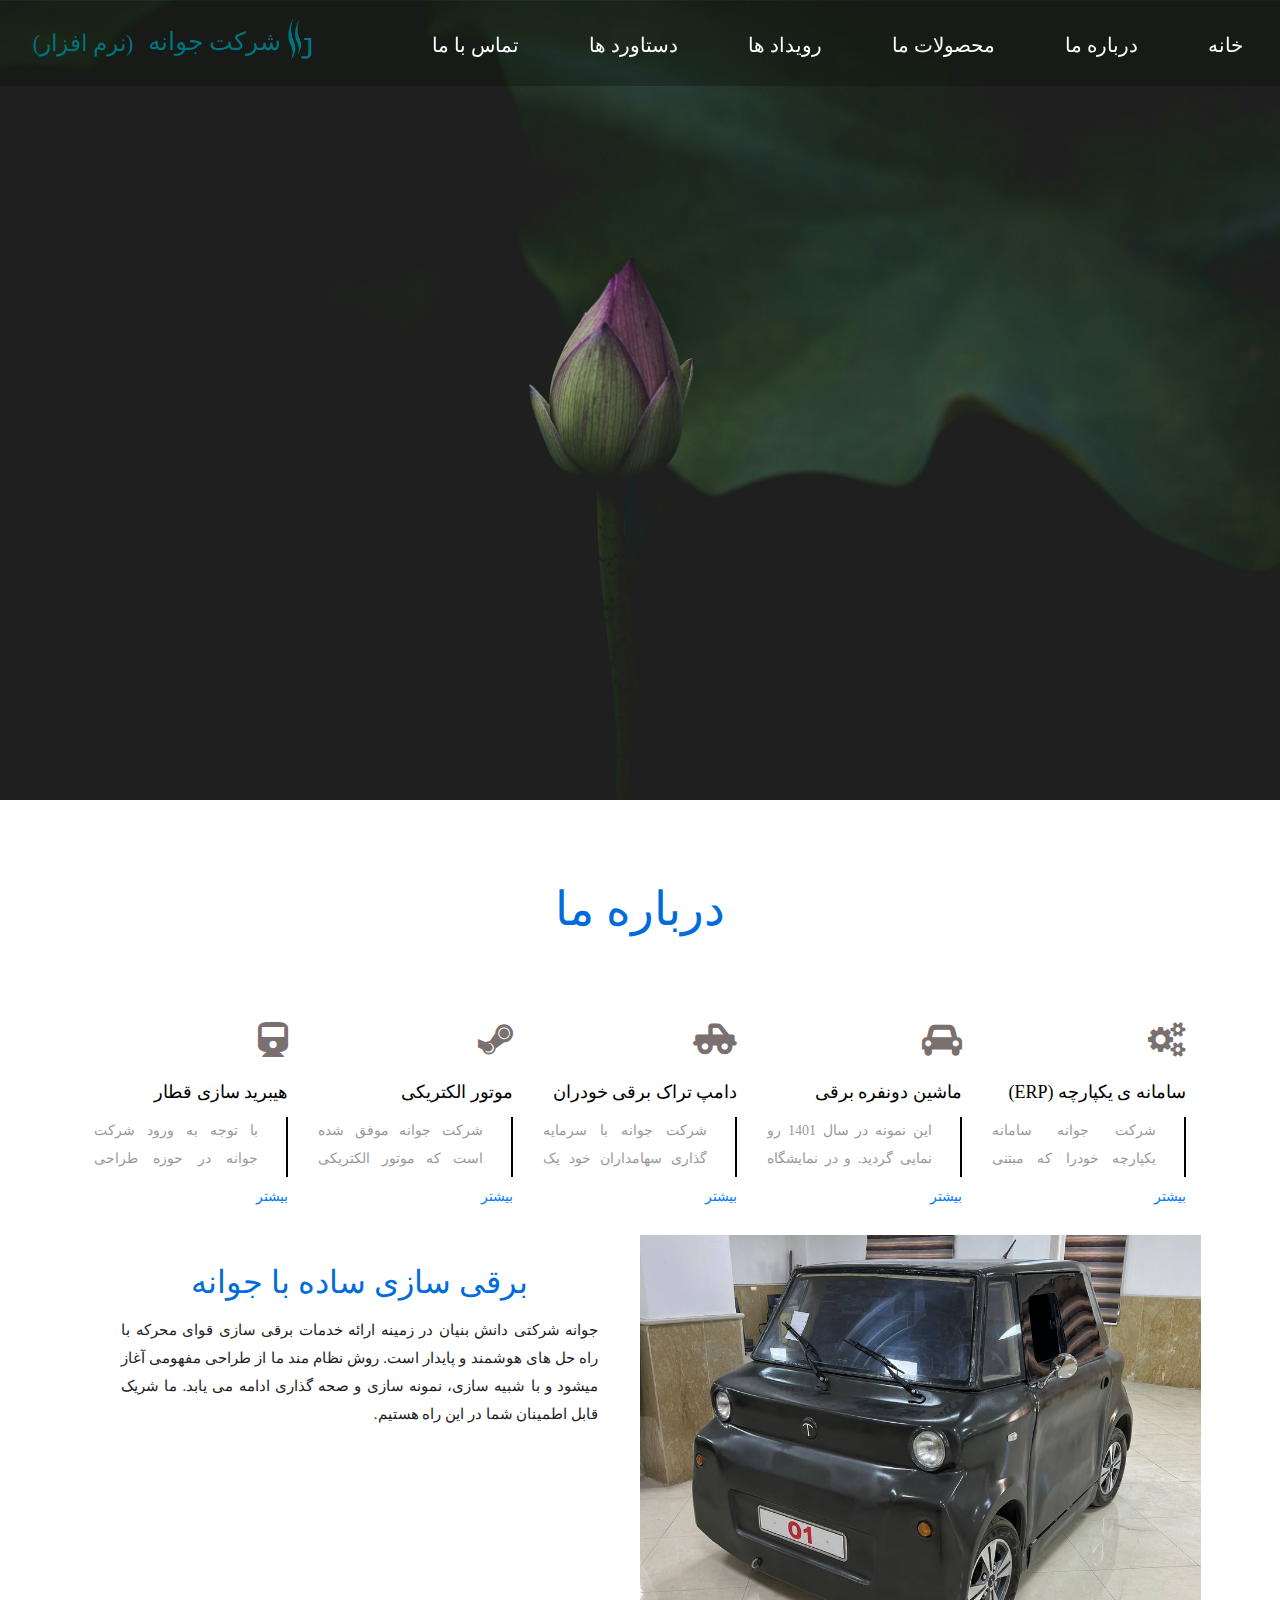
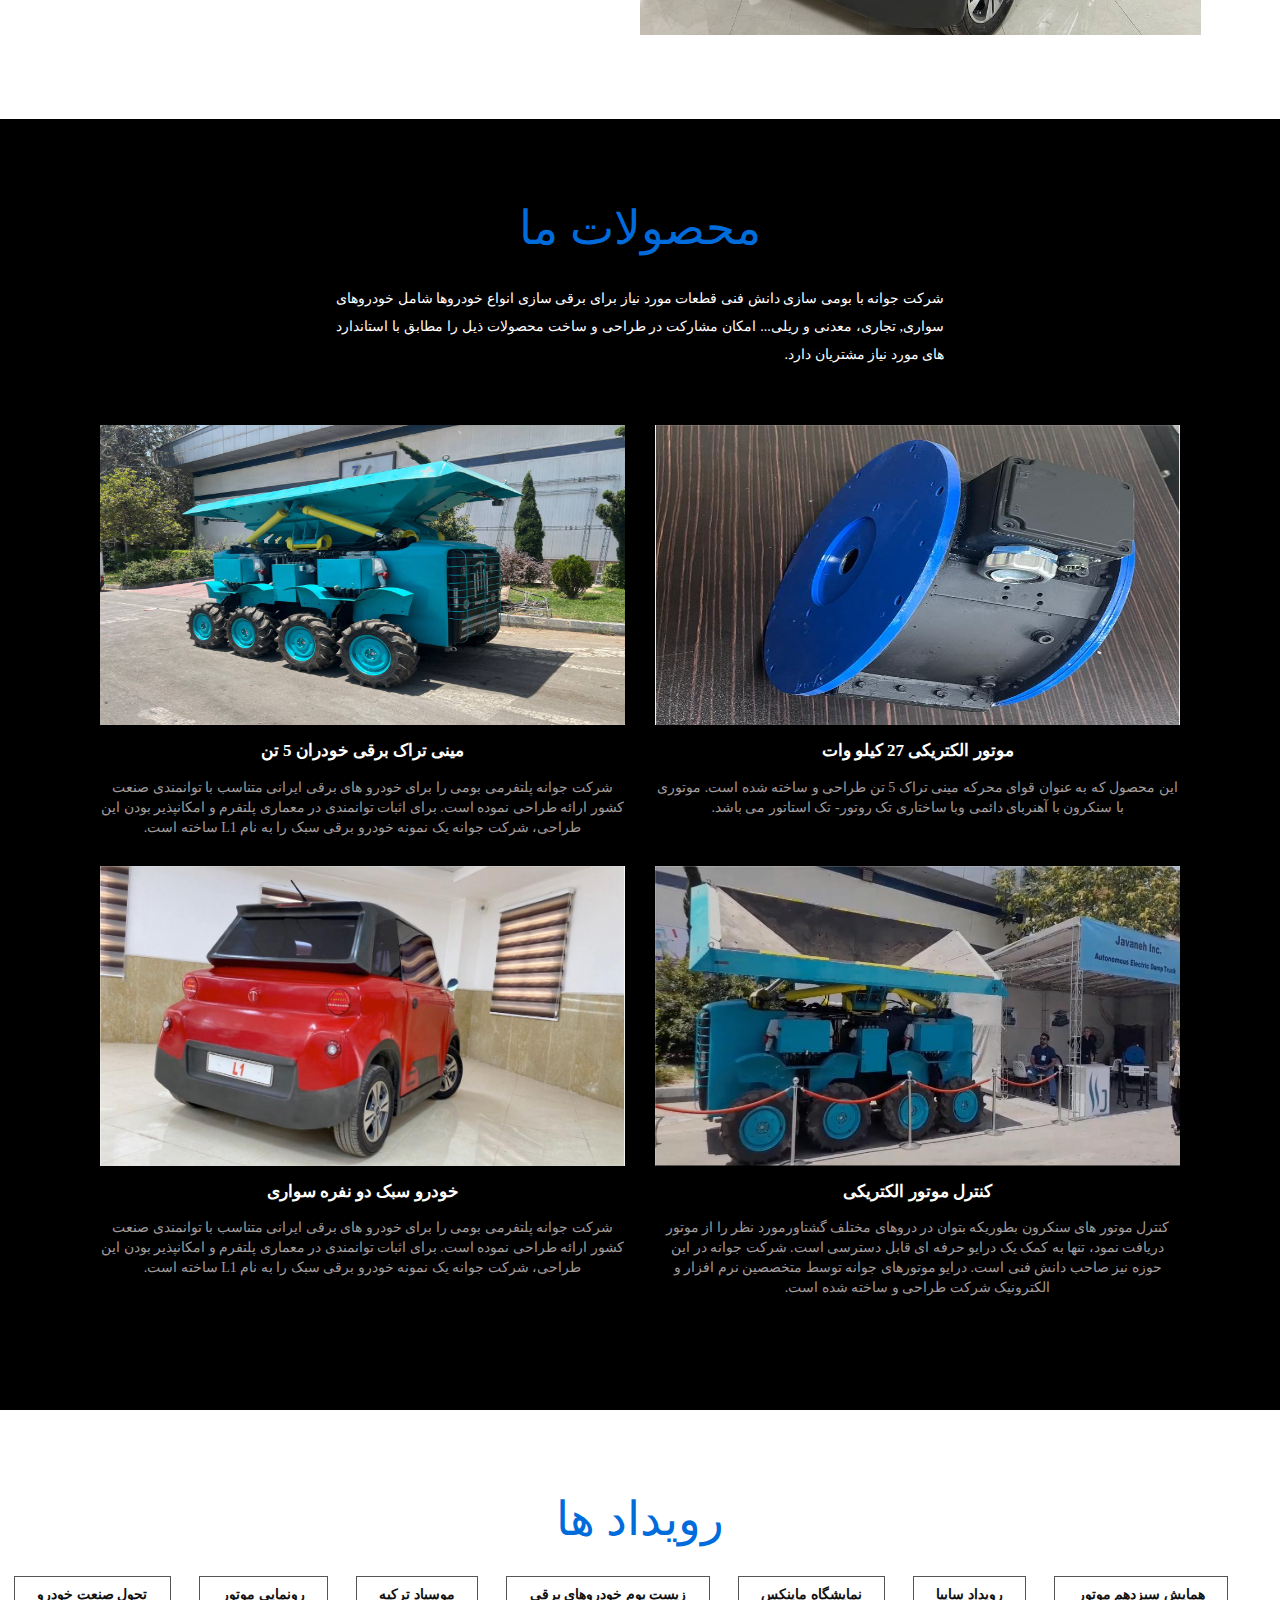
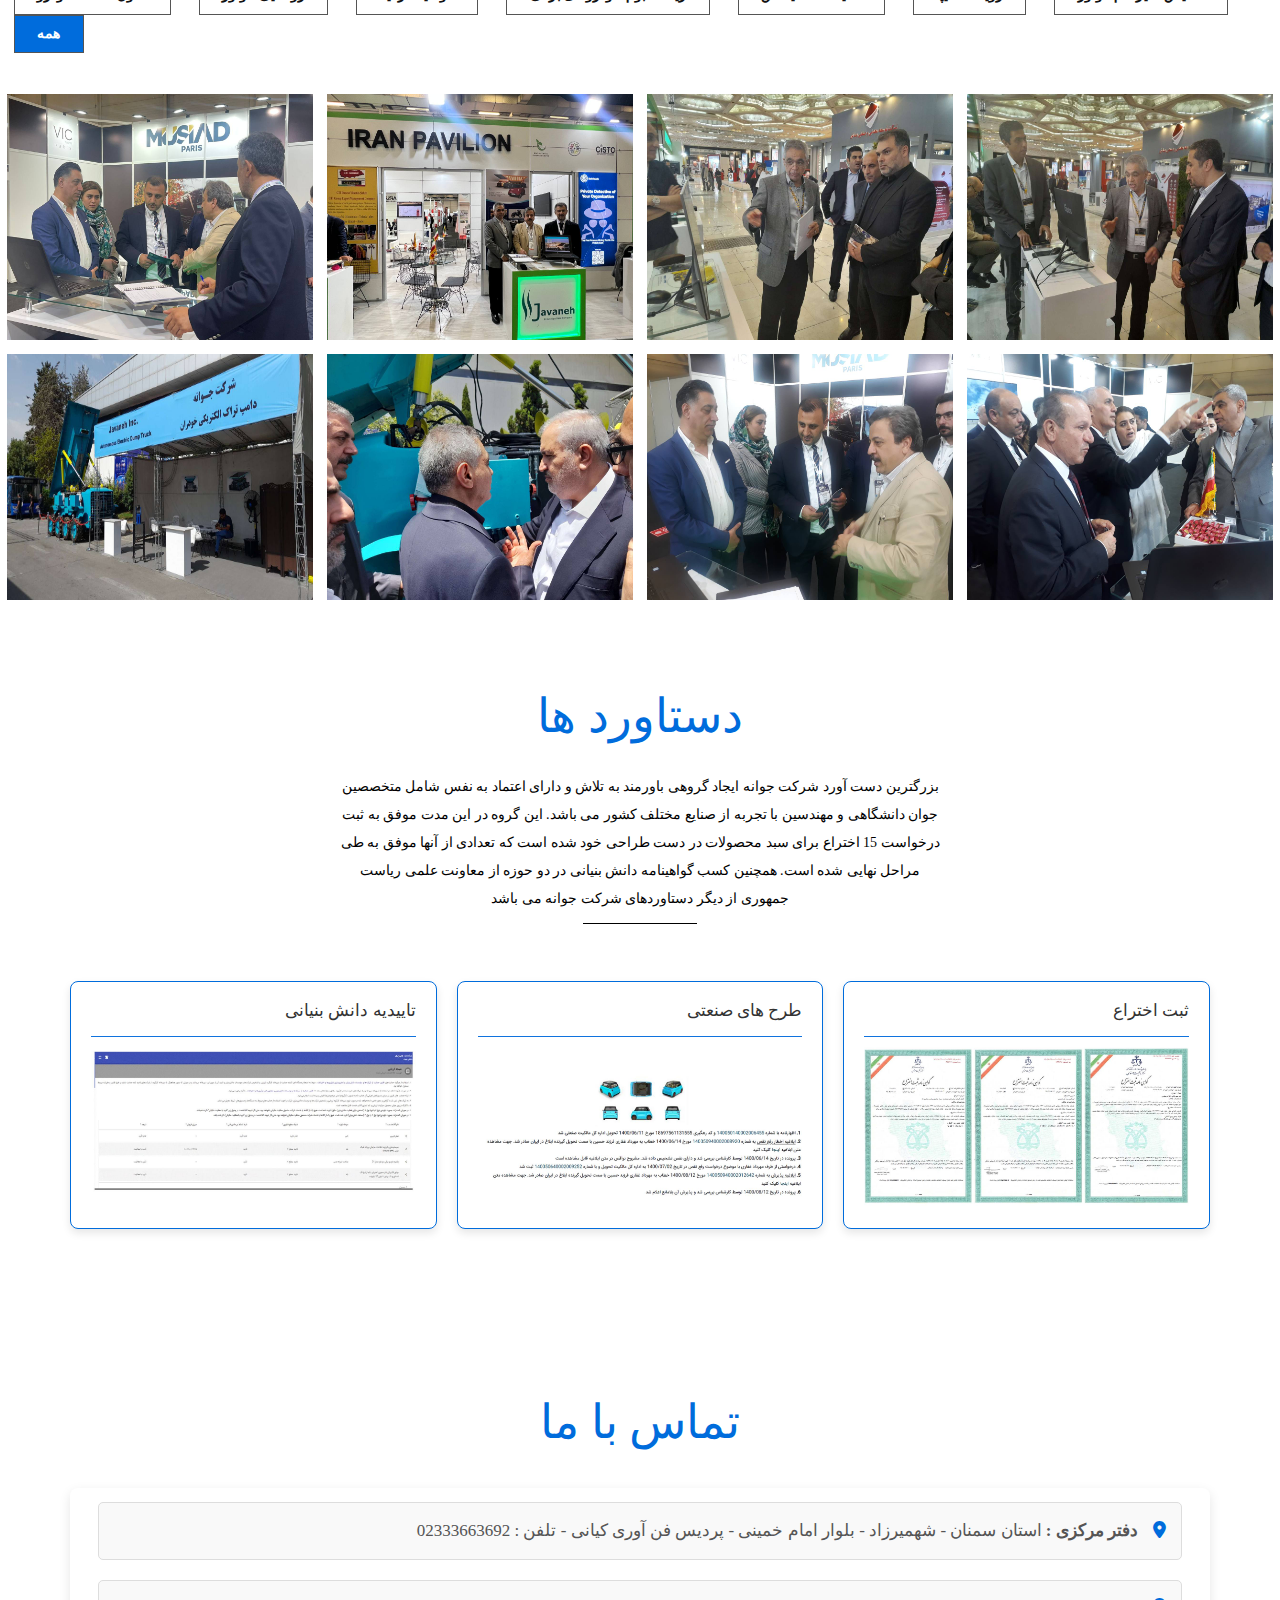
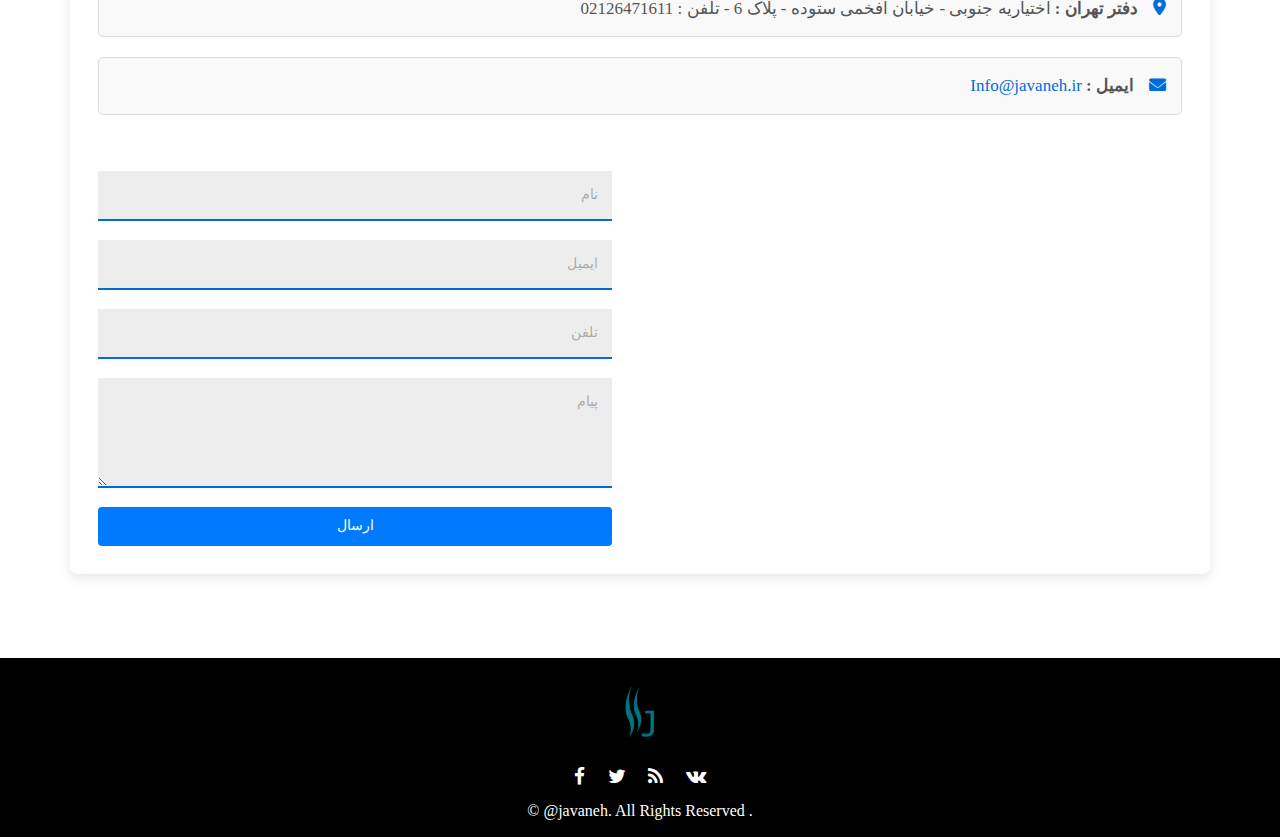
==== commit dd9e4e55: "Add files via upload" ====
--- a/index.html
+++ b/index.html
@@ -48,12 +48,12 @@
 					<span class="icon-bar"></span>
 				</button>
 				<h1>  <a class="navbar-brand" href="index.html" style="font-size: 2.25rem; color: #00757f !important;">(نرم افزار)
-					<a style="font-size: 2.5rem; color: #00757f !important;">
+					<a  href="index.html" style="font-size: 2.5rem; color: #00757f !important;">
 						شرکت جوانه
 
 					</a>					
 				</a>
-					<img src="images/logo-.png" alt="logo" title="javaneh" style="height:40px; margin-bottom: 5px;" />
+					<img src="images/logo-.png" href="index.html" alt="logo" title="javaneh" style="height:40px; margin-bottom: 5px;" />
 				  </h1>
 			</div> 
 			<!-- Collect the nav links, forms, and other content for toggling -->
@@ -191,9 +191,9 @@
 						<p>جوانه شرکتی دانش بنیان در زمینه ارائه خدمات برقی سازی قوای محرکه با راه حل های هوشمند و پایدار است.   
 							روش نظام مند ما از طراحی مفهومی آغاز میشود و با شبیه سازی، نمونه سازی و صحه گذاری ادامه می یابد. 
 							ما شریک قابل اطمینان شما در این راه هستیم.</p>
-						<div class="more">
+						<!-- <div class="more">
 							<a href="#" data-toggle="modal" data-target="#myModal">بیشتر</a>
-						</div>
+						</div> -->
 					</div>
 				</div>
 				
@@ -654,7 +654,7 @@
 						</div>
 						<div class="more-info">
 						<div class="map-grid">
-						<iframe src="https://www.google.com/maps/embed?pb=!1m18!1m12!1m3!1d3237.5424968442317!2d51.45457518672322!3d35.76204815479492!2m3!1f0!2f0!3f0!3m2!1i1024!2i768!4f13.1!3m3!1m2!1s0x3f8e047032a91c31%3A0x39b2c3a0f8b9ed0c!2z2LTYsdqp2Kog2KzZiNin2YbZhyDZhtix2YUg2KfZgdiy2KfYsQ!5e0!3m2!1sen!2s!4v1733209053482!5m2!1sen!2s" width="600" height="450" style="border:0;" allowfullscreen="" loading="lazy" referrerpolicy="no-referrer-when-downgrade"></iframe>
+							<iframe src="https://www.google.com/maps/embed?pb=!1m17!1m12!1m3!1d3236.64971407255!2d51.46112207579233!3d35.78397997255429!2m3!1f0!2f0!3f0!3m2!1i1024!2i768!4f13.1!3m2!1m1!2zMzXCsDQ3JzAyLjMiTiA1McKwMjcnNDkuMyJF!5e0!3m2!1sen!2sus!4v1733406427647!5m2!1sen!2sus" width="600" height="450" style="border:0;" allowfullscreen="" loading="lazy" referrerpolicy="no-referrer-when-downgrade"></iframe>
 						</div>
 							<!-- Form Section -->
 							<form class="contact-form" dir="rtl">
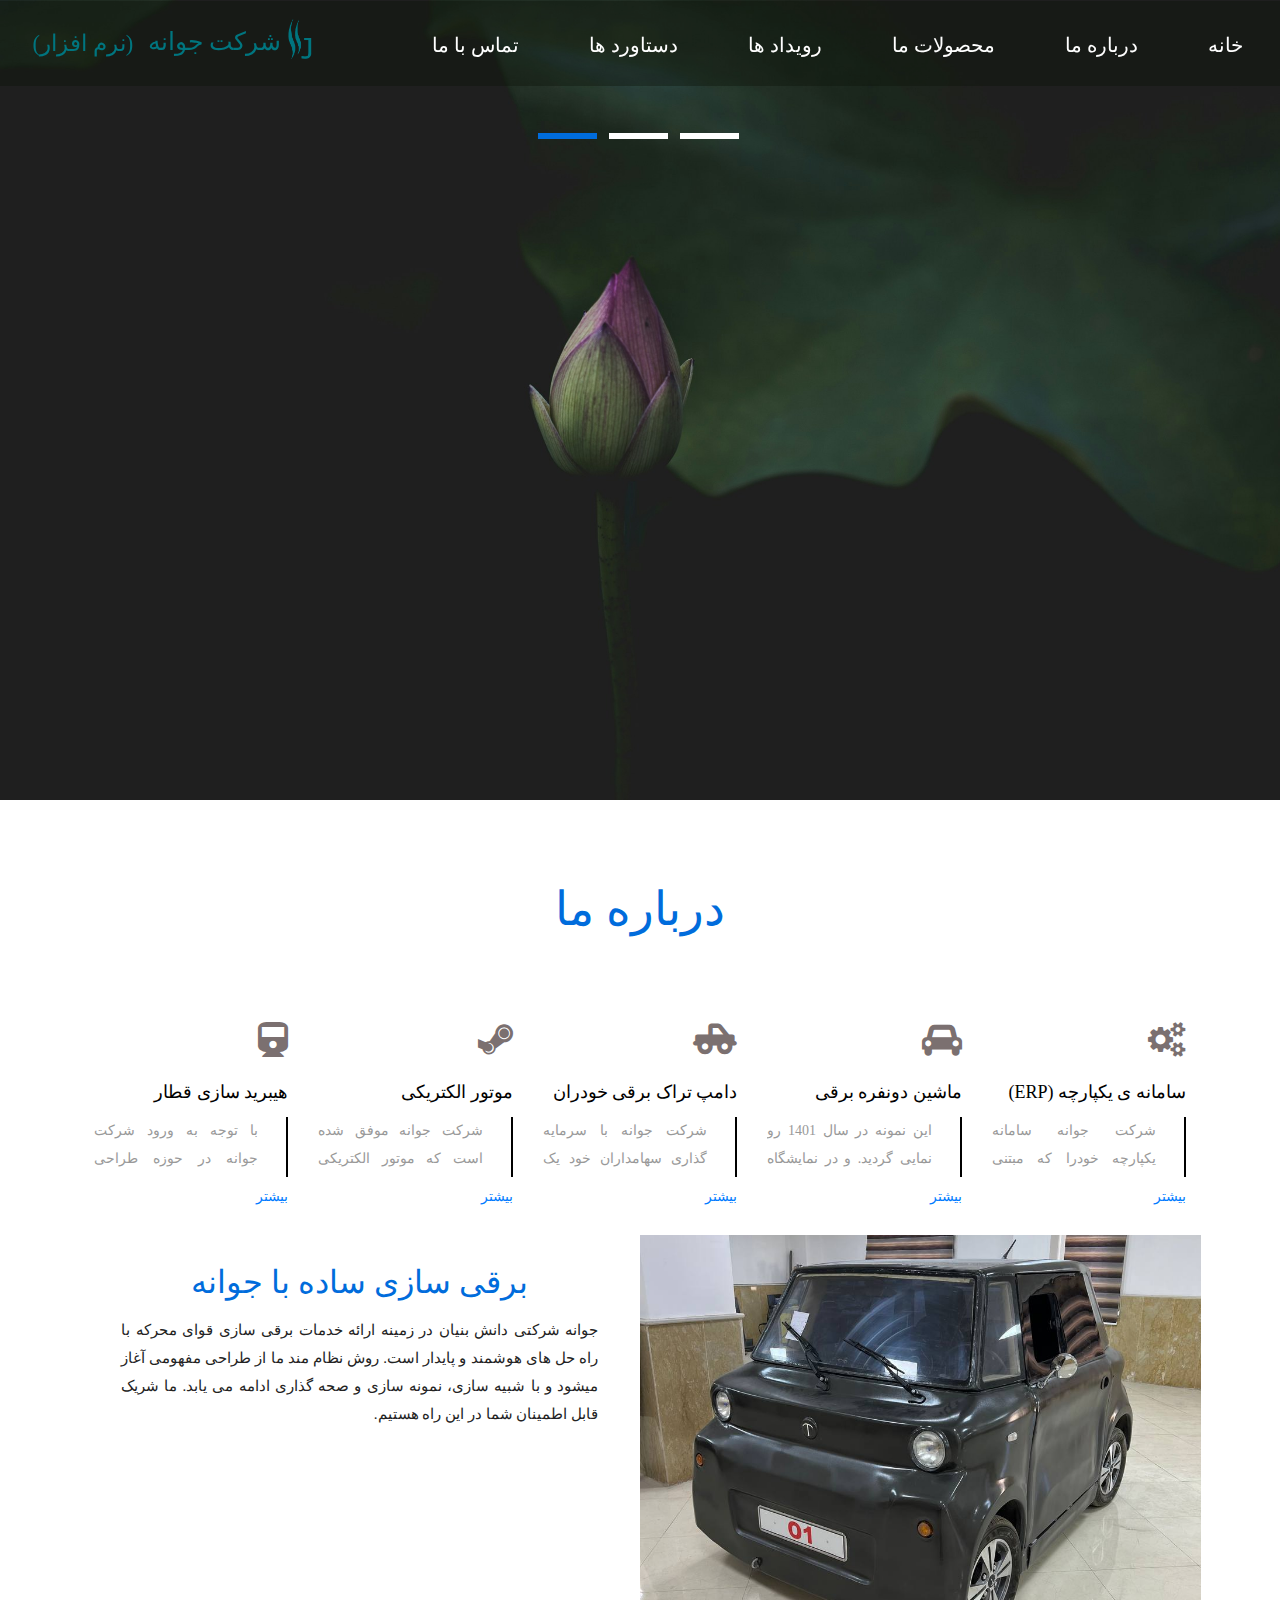
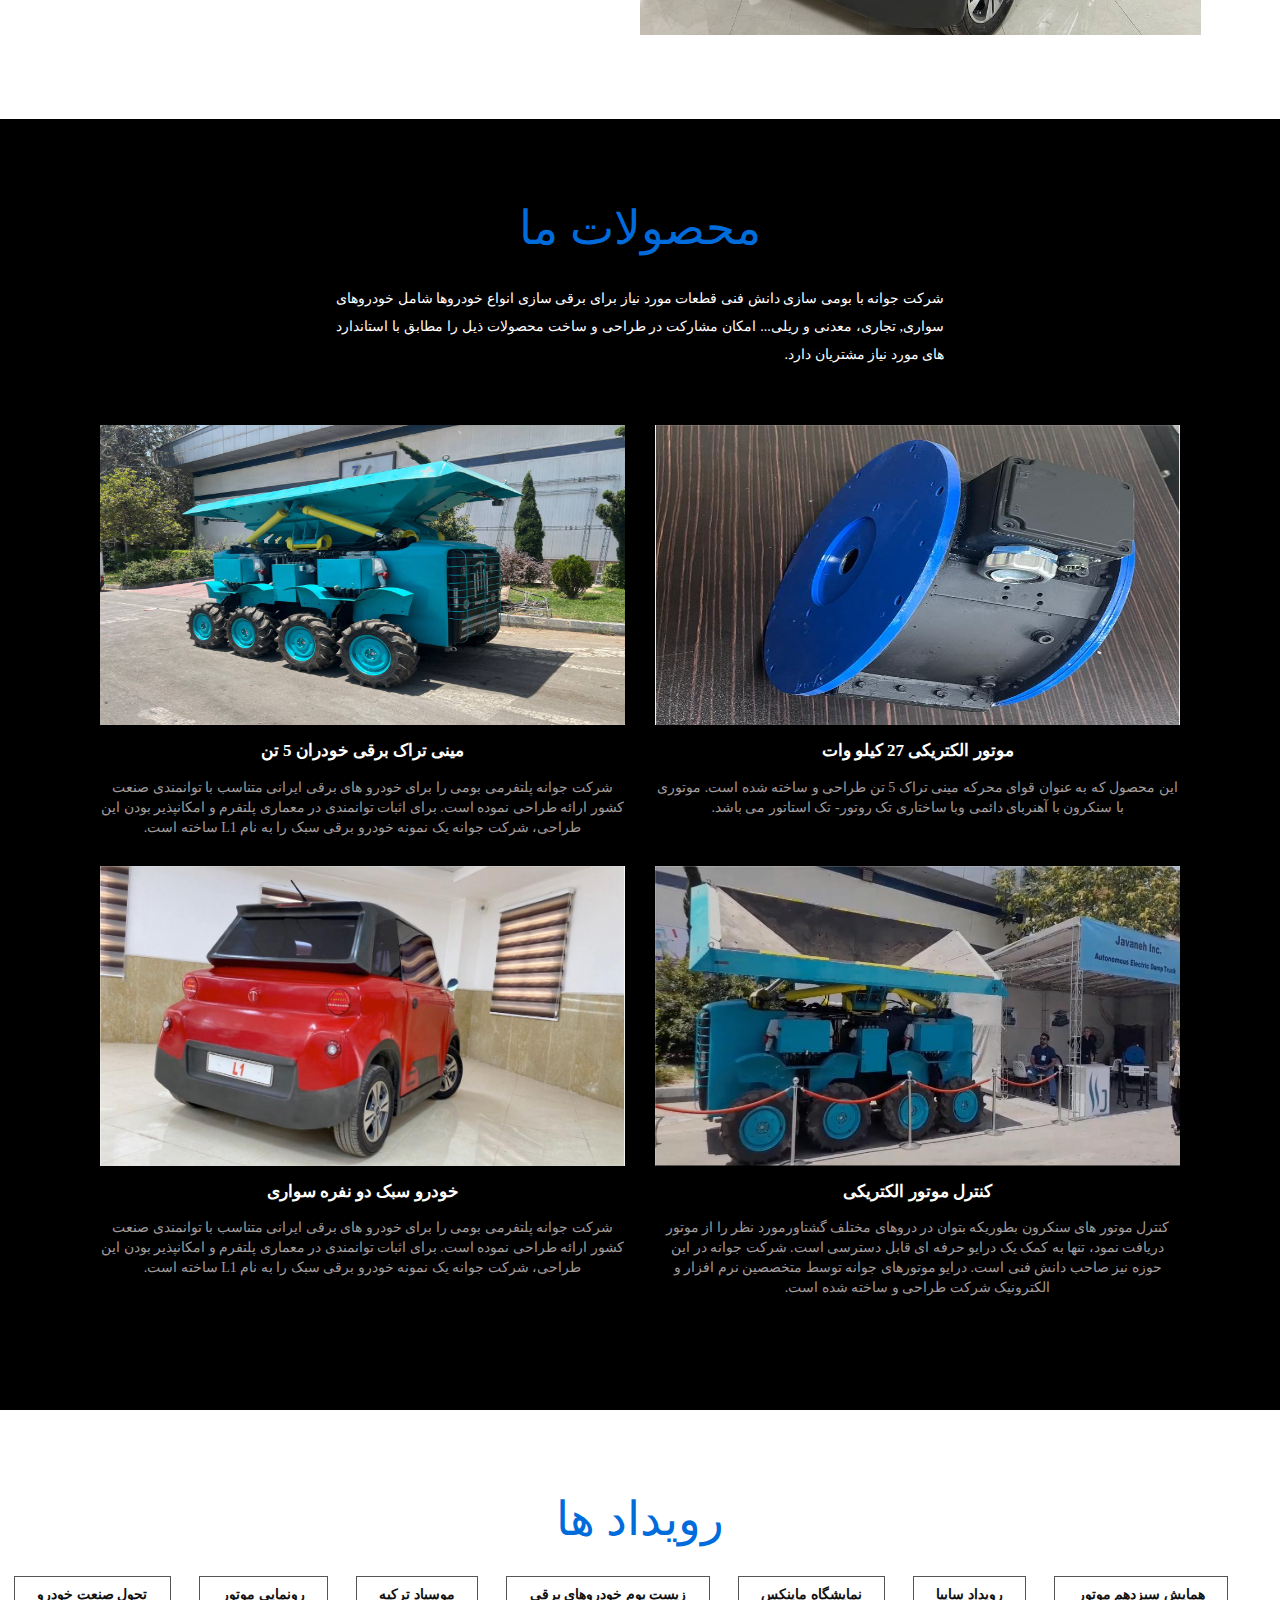
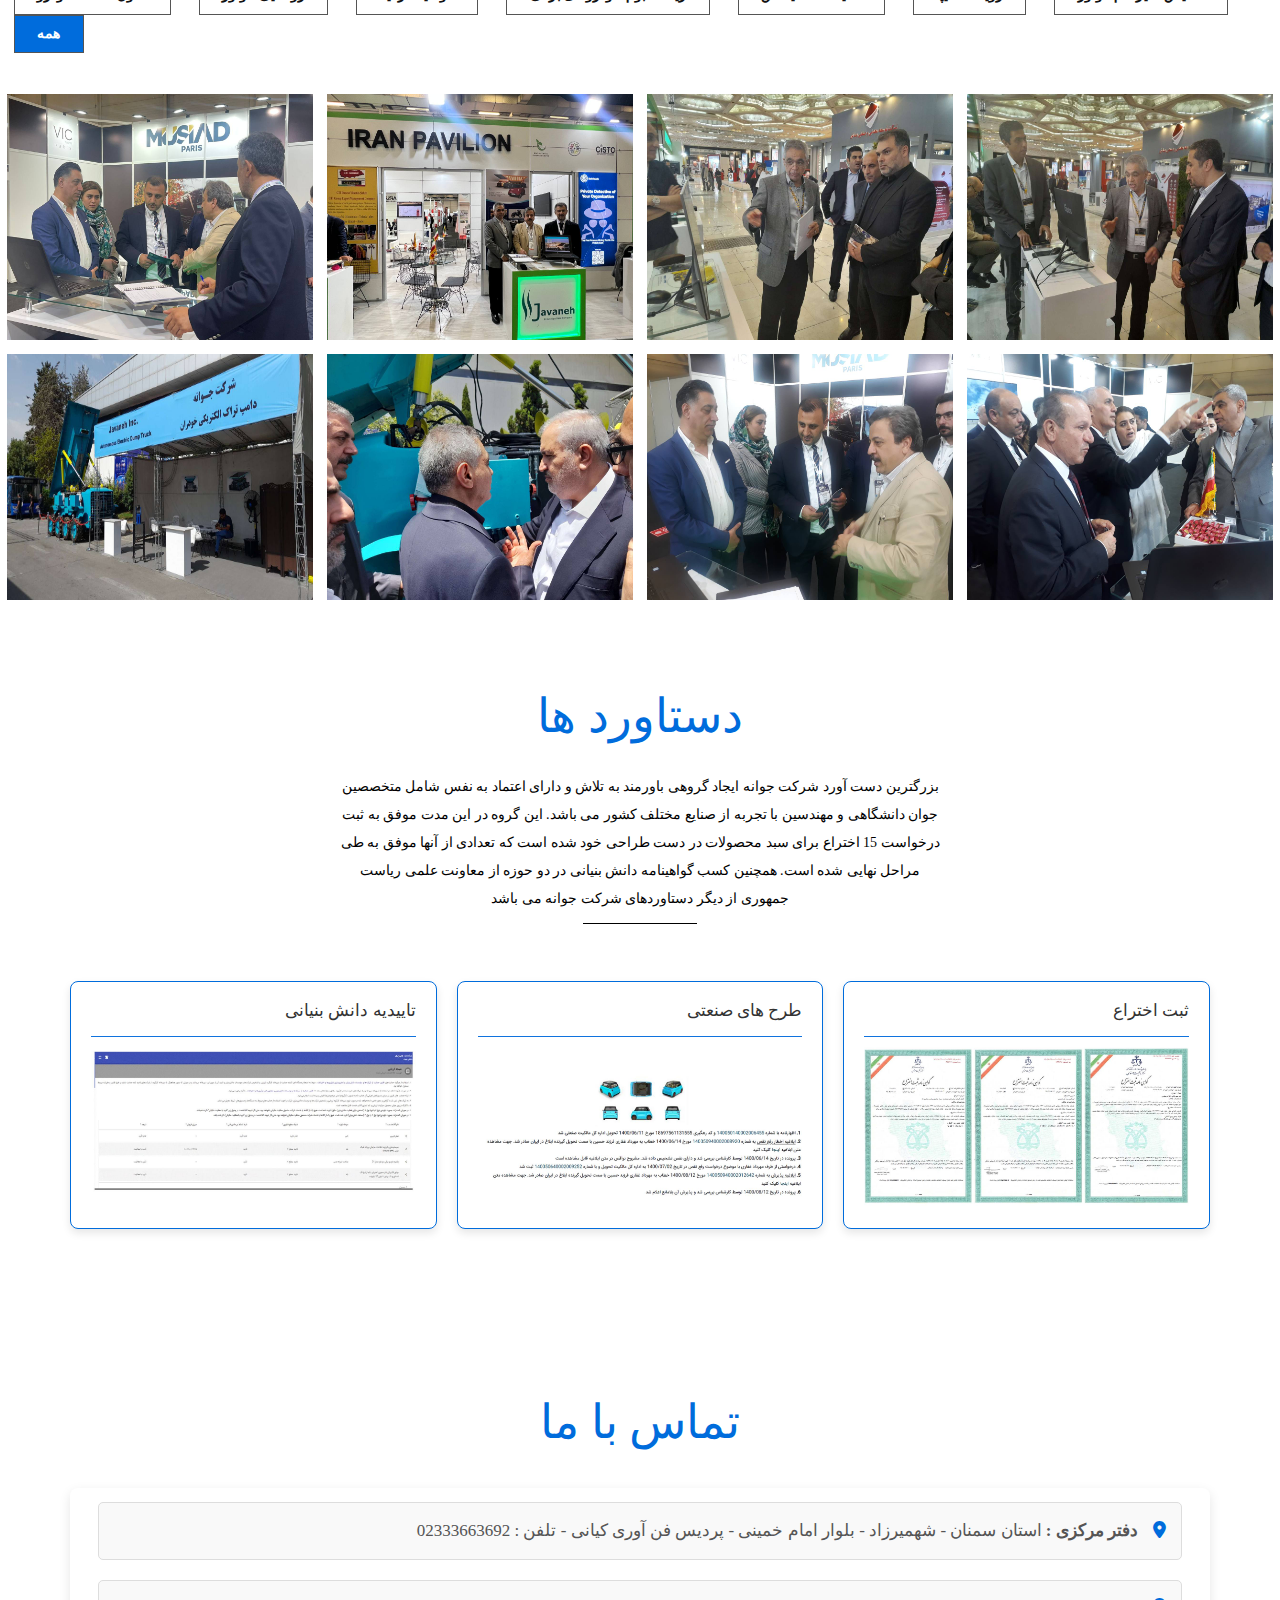
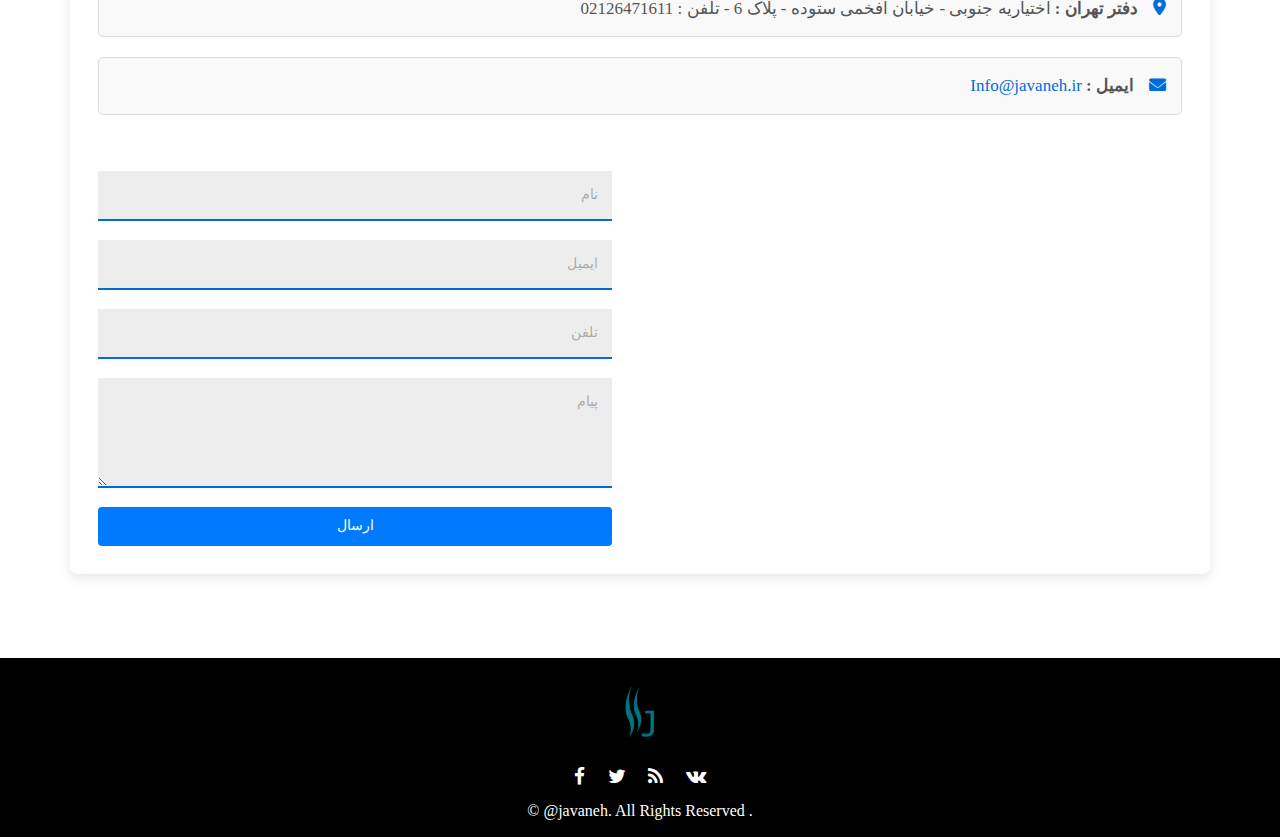
==== commit da9a04ae: "Add files via upload" ====
--- a/index.html
+++ b/index.html
@@ -78,7 +78,14 @@
 <div class="banner">
 
    <div class="container">
+
+
        <div class="flexslider-info">
+		<video  autoplay muted class="background-video">
+			<source src="images/av-m005-2447.mp4" type="video/mp4">
+			<!-- <source src="movie.ogg" type="video/ogg"> -->
+			Your browser does not support the video tag.
+		  </video>
 						<section class="slider">
 							<div class="flexslider">
 								<ul class="slides">
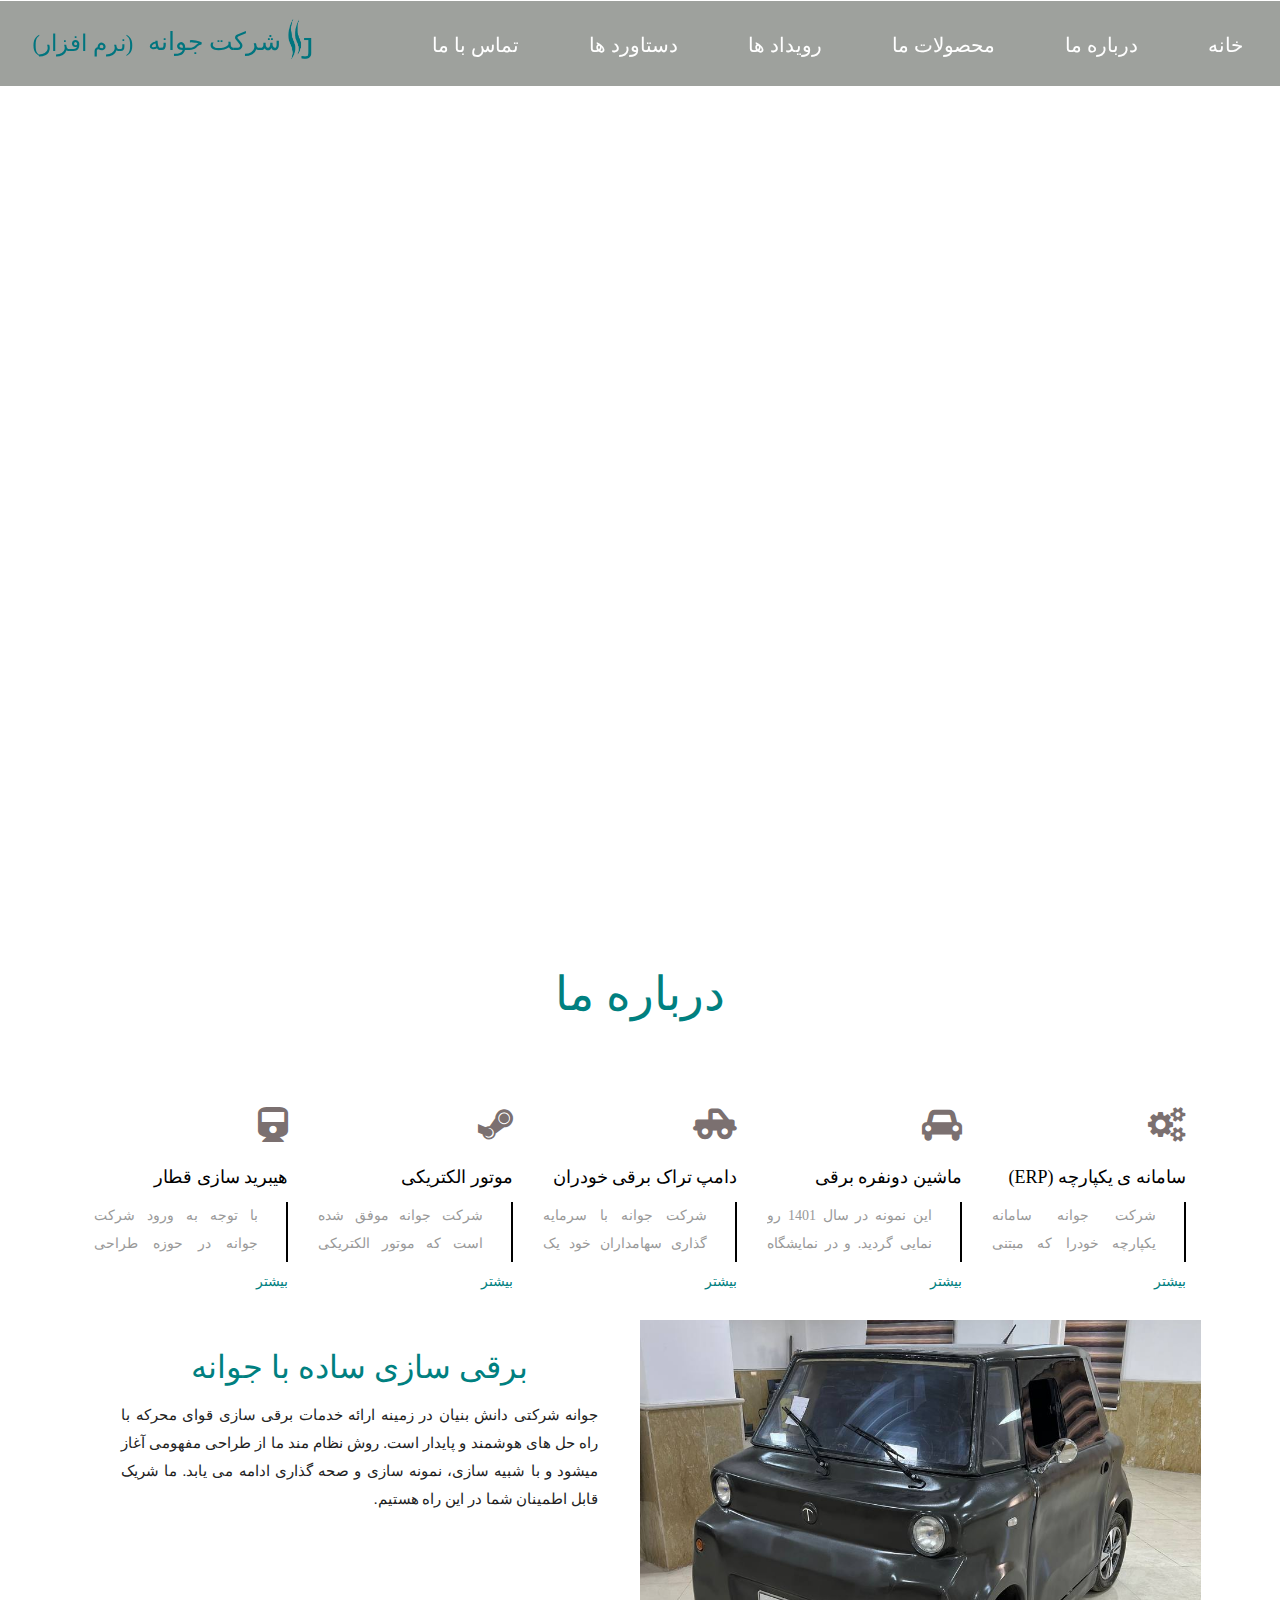
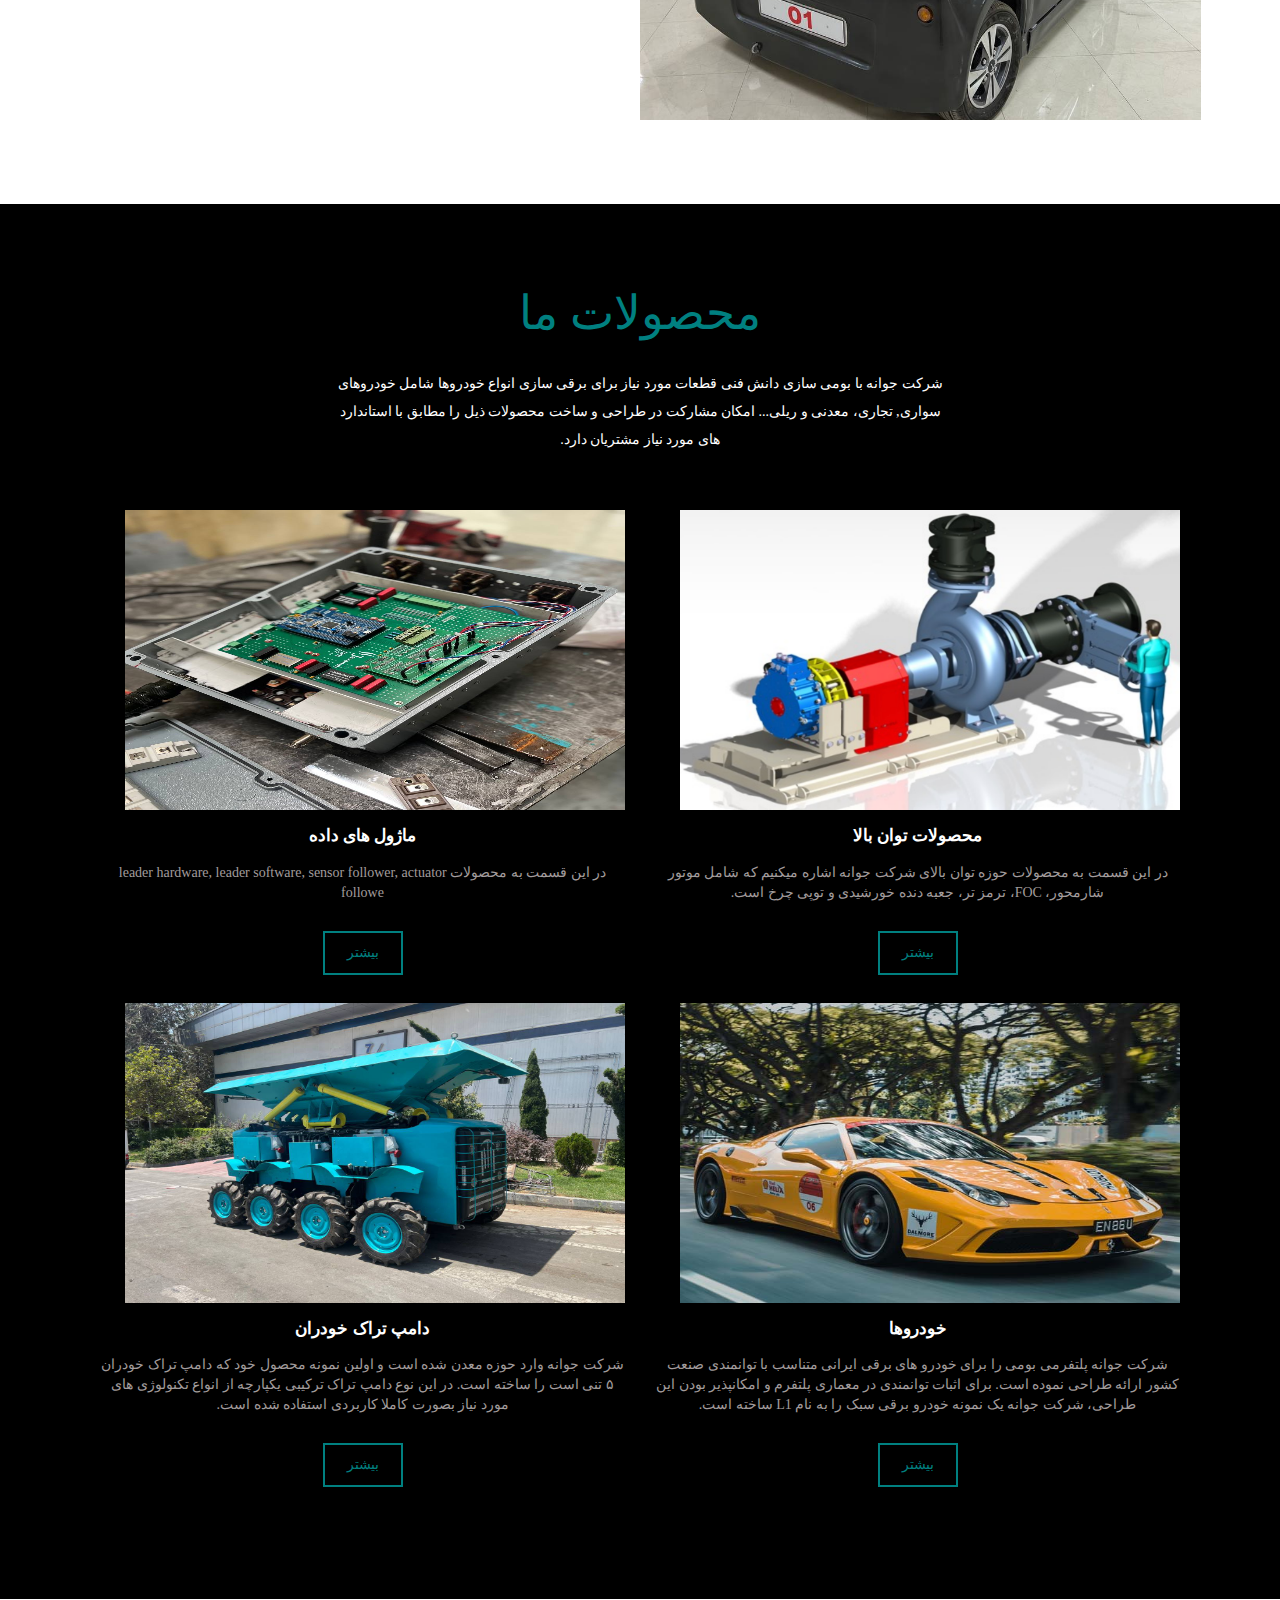
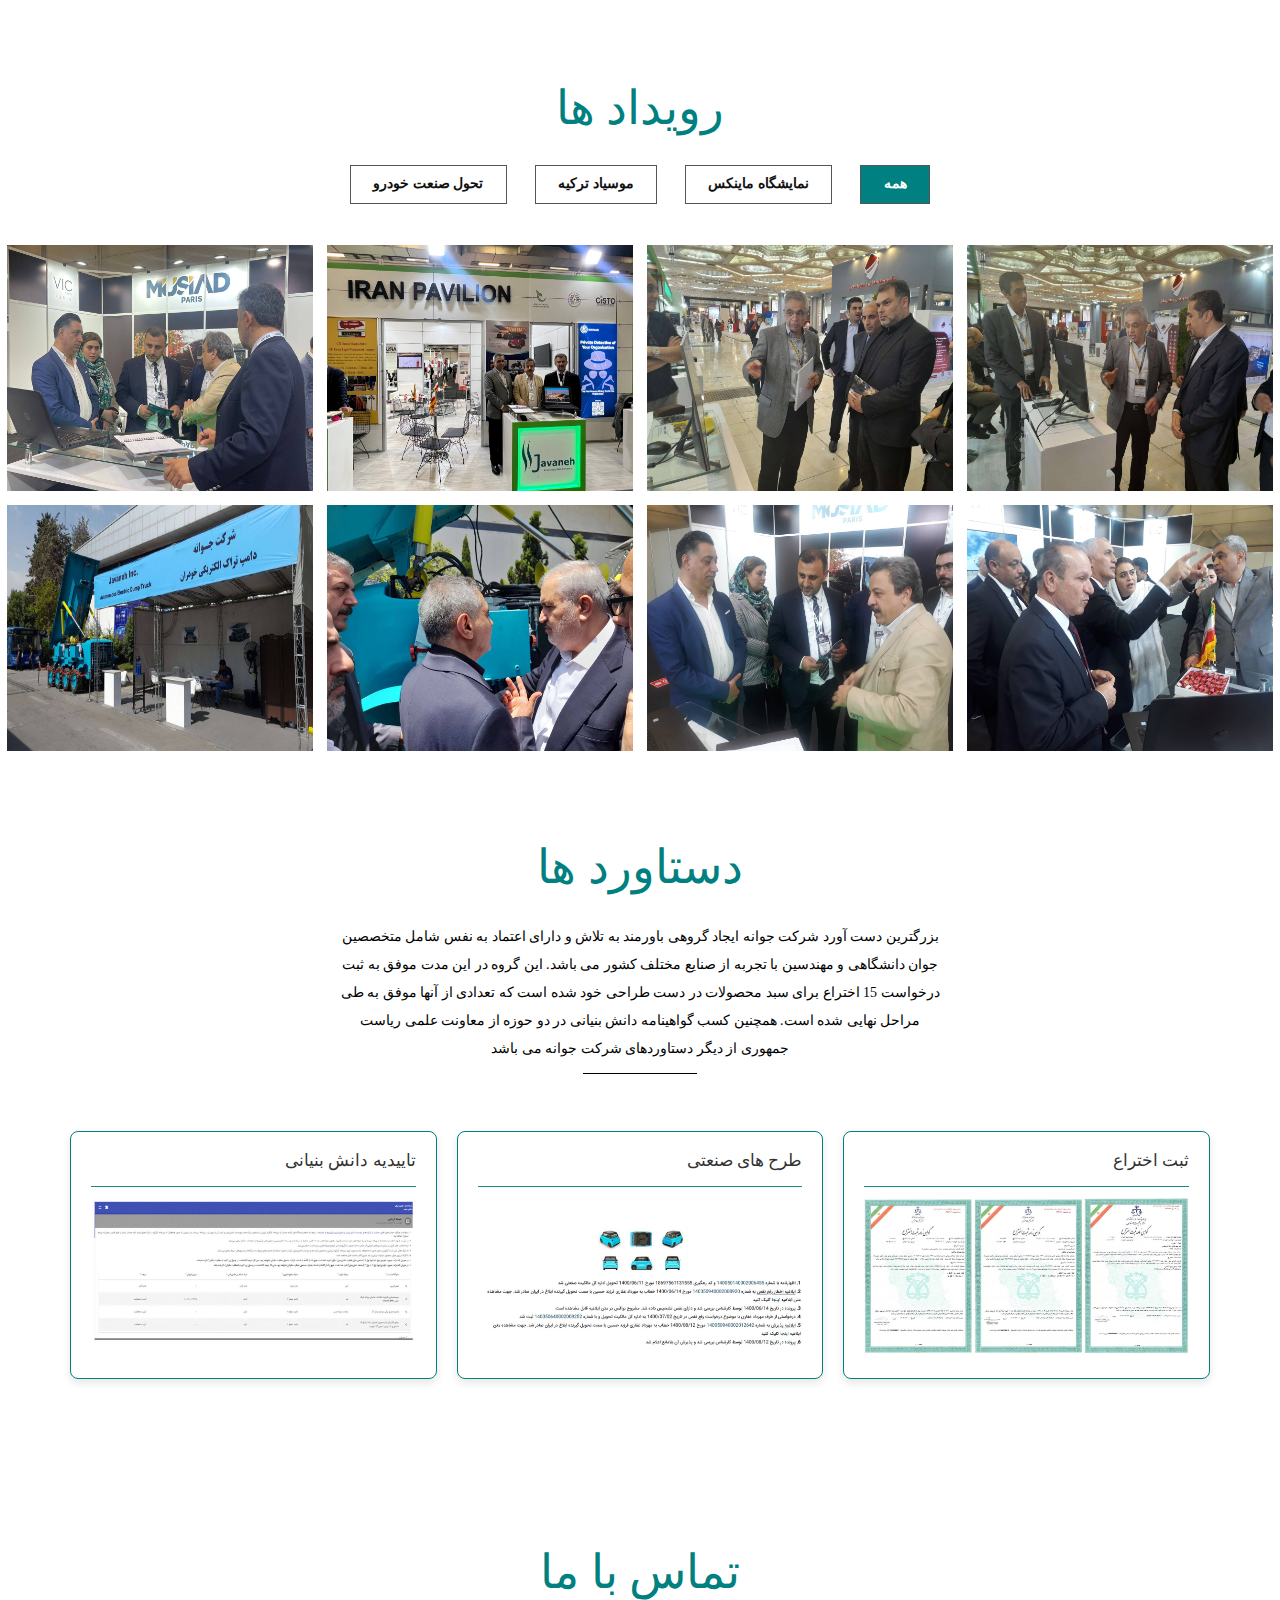
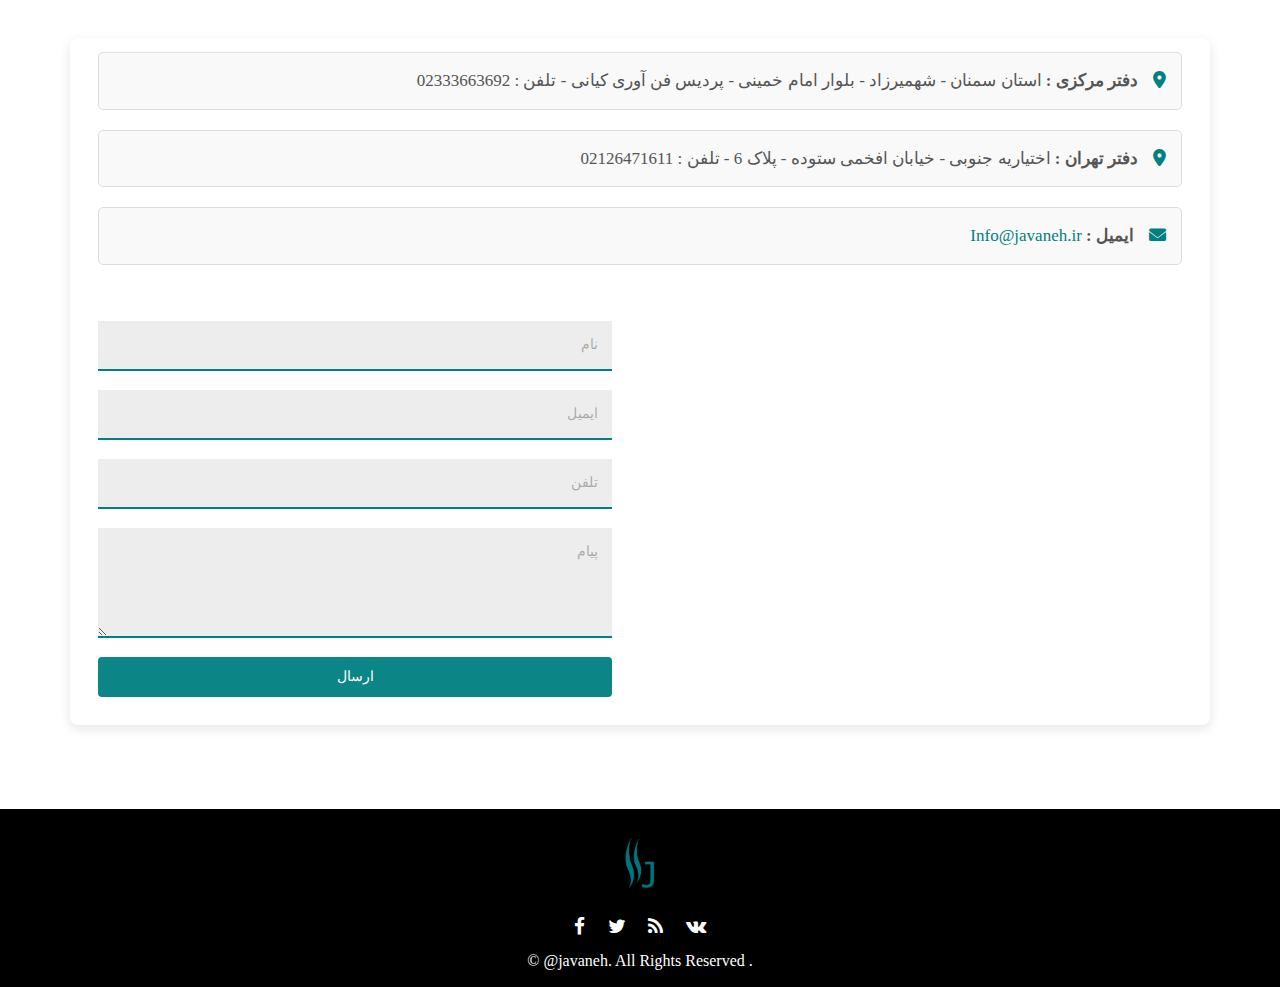
==== commit d6887485: "Add files via upload" ====
--- a/index.html
+++ b/index.html
@@ -81,48 +81,13 @@
 
 
        <div class="flexslider-info">
-		<video  autoplay muted class="background-video">
+		
+		<video loop autoplay muted class="background-video">
 			<source src="images/av-m005-2447.mp4" type="video/mp4">
 			<!-- <source src="movie.ogg" type="video/ogg"> -->
 			Your browser does not support the video tag.
-		  </video>
-						<section class="slider">
-							<div class="flexslider">
-								<ul class="slides">
-									<li>
-									<!-- <div class="info">
-										<h4>Lorem ipsum sit amet</h4>
-										<p>Vivamus sed porttitor felis. Pellentesque habitant morbi tristique senectus et netus et 
-								malesuada fames ac turpis egestas.Sed lorem enim, rutrum quis diam nec.</p>
-								<div class="more-buttn">
-							<a href="#" data-toggle="modal" data-target="#myModal">Read More</a>
-						</div>
-									</div> -->
-									</li>
-									<li>
-									<!-- <div class="info">
-										<h4> dolor amet Lorem ipsum</h4>
-										<p>Vivamus sed porttitor felis. Pellentesque habitant morbi tristique senectus et netus et 
-								malesuada fames ac turpis egestas.Sed lorem enim, rutrum quis diam nec.</p>
-								<div class="more-buttn">
-							<a href="#" data-toggle="modal" data-target="#myModal">Read More</a>
-						</div>
-									</div> -->
-									</li>
-									<li>
-									<!-- <div class="info">
-										<h4>Lorem ipsum dolor sit </h4>
-										<p>Vivamus sed porttitor felis. Pellentesque habitant morbi tristique senectus et netus et 
-								malesuada fames ac turpis egestas.Sed lorem enim, rutrum quis diam nec.</p>
-								<div class="more-buttn">
-							<a href="#" data-toggle="modal" data-target="#myModal">Read More</a>
-						</div>
-									</div> -->
-									</li>
-								</ul>
-							</div>
-						</section>
-					</div>
+		  </video>	
+		</div>
 
   </div>
 </div>
@@ -250,61 +215,70 @@
 							<!-- <div class="services-icon hvr-radial-in">
 								<span class="fa fa-cog" aria-hidden="true"></span>
 							</div> -->
-							<img src='images/motor-electric.jpg' data-big-src='images/optimize.jpg' class="img-responsive" alt=" "/>
+							<img src='images/heavypower.png' data-big-src='images/heavypower.png' class="img-responsive" alt=" "/>
 
 							<div class="services-icon-info">
-								<h5>موتور الکتریکی 27 کیلو وات</h5>
+								<h5>محصولات توان بالا</h5>
 								<p>
-									این محصول که به عنوان قوای محرکه مینی تراک 5 تن طراحی و ساخته شده است. موتوری با سنکرون با آهنربای دائمی وبا ساختاری تک روتور- تک استاتور می باشد.
+									در این قسمت به محصولات حوزه توان بالای شرکت جوانه اشاره میکنیم که شامل موتور شارمحور، FOC، ترمز تر، جعبه دنده خورشیدی و توپی چرخ است.
 								</p>
+								<div class="more">
+									<a href="docs/محصولات توان بالا.pdf" target="_blank">بیشتر</a>
+								</div>
 							</div>
 						</div>
 						<div class="col-sm-6 col-xs-6 services-right-grid">
-							<img src='images/mini-truck.jpg' data-big-src='images/platform-design.jpg' class="img-responsive" alt=" "/>
+							<img src='images/board.jpg' data-big-src='images/board.jpg' class="img-responsive" alt=" "/>
 
 							<!-- <div class="services-icon hvr-radial-in">
 								<span class="fa fa-pencil" aria-hidden="true"></span>
 							</div> -->
 							<div class="services-icon-info">
-								<h5>مینی تراک برقی خودران 5 تن</h5>
+								<h5>ماژول های داده</h5>
 								<p>
-									شرکت جوانه پلتفرمی بومی را برای خودرو های برقی ایرانی متناسب با توانمندی صنعت کشور ارائه طراحی نموده است. 
-									برای اثبات توانمندی در معماری پلتفرم و امکانپذیر بودن این طراحی، شرکت جوانه یک نمونه خودرو برقی سبک را به نام L1 ساخته است.
+									در این قسمت به محصولات leader hardware, leader software, sensor follower, actuator followe
+
 								</p>
+								<div class="more">
+									<a href="docs/ماژول های داده.pdf" target="_blank">بیشتر</a>
+								</div>
 							</div>
 						</div>
 						<div class="clearfix"> </div>
 					</div>
 					<div class="services-right-grids">
 						<div class="col-sm-6 col-xs-6 services-right-grid">
-							<img src='images/dumptruck.jpg' data-big-src='images/dumptruck.jpg' class="img-responsive" alt=" "/>
+							<img src='images/a1.jpg' data-big-src='images/a1.jpg' class="img-responsive" alt=" "/>
 
 							<!-- <div class="services-icon hvr-radial-in">
 								<span class="fa fa-truck" aria-hidden="true"></span>
 							</div> -->
 							<div class="services-icon-info">
 								
-								<h5>کنترل موتور الکتریکی</h5>
+								<h5>خودروها</h5>
 								<p>
-									<!-- با توجهبه ورود شرکت جوانه در حوزه  طراحی اینگونه موتور های برقی، ما درک عمیقی از ارتباط خواص مواد با عملکرد موتور های شار محور از طریق نرم افزار های شبیه سازی و آزمون بدست آورده ایم. -->
-
-									کنترل موتور های سنکرون بطوریکه بتوان در دروهای مختلف گشتاورمورد نظر را از موتور دریافت نمود، تنها به کمک یک درایو حرفه ای قابل دسترسی است. شرکت جوانه در این حوزه نیز صاحب دانش فنی است. درایو موتورهای جوانه توسط متخصصین نرم افزار و الکترونیک شرکت طراحی و ساخته شده است.
+									شرکت جوانه پلتفرمی بومی را برای خودرو های برقی ایرانی متناسب با توانمندی صنعت کشور ارائه طراحی نموده است. برای اثبات توانمندی در معماری پلتفرم و امکانپذیر بودن این طراحی، شرکت جوانه یک نمونه خودرو برقی سبک را به نام L1 ساخته است.
 								</p>
+								<div class="more">
+									<a href="docs/خودروها.pdf" target="_blank">بیشتر</a>
+								</div>
 							</div>
 						</div>
 						<div class="col-sm-6 col-xs-6 services-right-grid">
-							<img src='images/mashin-sabok.jpg' data-big-src='images/motor-shar.jpg' class="img-responsive" alt=" "/>
+							<img src='images/mini-truck.jpg' data-big-src='images/mini-truck.jpg' class="img-responsive" alt=" "/>
 
 							<!-- <div class="services-icon hvr-radial-in">
 								<span class="fa fa-motorcycle" aria-hidden="true"></span>
 
 							</div> -->
 							<div class="services-icon-info">
-								<h5>خودرو سبک دو نفره سواری</h5>
+								<h5>دامپ تراک خودران</h5>
 								<p>
-									شرکت جوانه پلتفرمی بومی را برای خودرو های برقی ایرانی متناسب با توانمندی صنعت کشور ارائه طراحی نموده است. 
-									برای اثبات توانمندی در معماری پلتفرم و امکانپذیر بودن این طراحی، شرکت جوانه یک نمونه خودرو برقی سبک را به نام L1 ساخته است.
+									شرکت جوانه وارد حوزه معدن شده است و اولین نمونه محصول خود که دامپ تراک خودران ۵ تنی است را ساخته است. در این نوع دامپ تراک ترکیبی یکپارچه از انواع تکنولوژی های مورد نیاز بصورت کاملا کاربردی استفاده شده است.
 								</p>
+								<div class="more">
+									<a href="docs/دامپ تراک خودران.pdf" target="_blank">بیشتر</a>
+								</div>
 							</div>
 						</div>
 						<div class="clearfix"> </div>
@@ -322,28 +296,35 @@
 			<div class="sap_tabs">
 				<div id="horizontalTab">
 					<ul class="resp-tabs-list">	
+      					<!-- <li class="resp-tab-item"><span> رونمایی موتور</span></li> 
+=      					<li class="resp-tab-item"><span>زیست بوم خودروهای برقی</span></li>		
+						<li class="resp-tab-item"><span>رویداد سایپا</span></li>
+						<li class="resp-tab-item"><span> همایش سیزدهم موتور</span></li> -->
 						<li class="resp-tab-item"><span>تحول صنعت خودرو</span></li> 
-      					<li class="resp-tab-item"><span> رونمایی موتور</span></li> 
-      					<li class="resp-tab-item"><span>موسیاد ترکیه</span></li> 
-      					<li class="resp-tab-item"><span>زیست بوم خودروهای برقی</span></li>		
+
+						<li class="resp-tab-item"><span>موسیاد ترکیه</span></li> 
+
 						<li class="resp-tab-item"><span>نمایشگاه ماینکس</span></li>
-						<li class="resp-tab-item"><span>رویداد سایپا</span></li>
-						<li class="resp-tab-item"><span> همایش سیزدهم موتور</span></li>
+
 						<li class="resp-tab-item"><span>همه</span></li>
 					</ul>
 					<div class="clearfix"> </div>
 					<div class="resp-tabs-container">
+					
+						
+					
+				
 						<div class="tab-1 resp-tab-content">
 							<div class="col-md-3 col-sm-3 col-xs-6 portfolio-grids">
 								<div class="gallery-grid">
 									<img src='images/tahavolsanat1.jpg' data-big-src='images/tahavolsanat1.jpg' class="img-responsive" alt=" "/>
-									<p style='opacity:0;display:none'>لورم ایپسوم متن ساختگی با تولید سادگی نامفهوم از صنعت چاپ است.</p>
+									<!-- <p style='opacity:0;display:none'>لورم ایپسوم متن ساختگی با تولید سادگی نامفهوم از صنعت چاپ است.</p> -->
 								</div>
 							</div>
 							<div class="col-md-3 col-sm-3 col-xs-6 portfolio-grids">
 								<div class="gallery-grid">
 									<img src='images/tahavolsanat2.jpg' data-big-src='images/tahavolsanat2.jpg' class="img-responsive" alt=" "/>
-									<p style='opacity:0;display:none'>لورم ایپسوم متن ساختگی با تولید سادگی نامفهوم از صنعت چاپ است.</p>
+									<!-- <p style='opacity:0;display:none'>لورم ایپسوم متن ساختگی با تولید سادگی نامفهوم از صنعت چاپ است.</p> -->
 								</div>
 							</div>
 							
@@ -352,97 +333,42 @@
 						<div class="tab-1 resp-tab-content">
 							<div class="col-md-3 col-sm-3 col-xs-6 portfolio-grids">
 								<div class="gallery-grid">
-									<!-- <img src='images/g2.jpg' data-big-src='images/g2.jpg' class="img-responsive" alt=" "/> -->
-									<p style='opacity:0;display:none'>لورم ایپسوم متن ساختگی با تولید سادگی نامفهوم از صنعت چاپ است.</p>
-								</div>
-							</div>
-							<div class="col-md-3 col-sm-3 col-xs-6 portfolio-grids">
-								<div class="gallery-grid">
-									<!-- <img src='images/g6.jpg' data-big-src='images/g6.jpg' class="img-responsive" alt=" "/> -->
-									<p style='opacity:0;display:none'>لورم ایپسوم متن ساختگی با تولید سادگی نامفهوم از صنعت چاپ است.</p>
-								</div>
-							</div>
-							<div class="col-md-3 col-sm-3 col-xs-6 portfolio-grids">
-								<div class="gallery-grid">
-									<!-- <img src='images/g4.jpg' data-big-src='images/g4.jpg' class="img-responsive" alt=" "/> -->
-									<p style='opacity:0;display:none'>لورم ایپسوم متن ساختگی با تولید سادگی نامفهوم از صنعت چاپ است.</p>
-								</div>
-							</div>
-							<div class="col-md-3 col-sm-3 col-xs-6 portfolio-grids">
-								<div class="gallery-grid">
-									<!-- <img src='images/g7.jpg' data-big-src='images/g7.jpg' class="img-responsive" alt=" "/> -->
-									<p style='opacity:0;display:none'>لورم ایپسوم متن ساختگی با تولید سادگی نامفهوم از صنعت چاپ است.</p>
+									<img src='images/moosiad1.jpg' data-big-src='images/moosiad1.jpg' class="img-responsive" alt=" "/>
+									<!-- <p style='opacity:0;display:none'>لورم ایپسوم متن ساختگی با تولید سادگی نامفهوم از صنعت چاپ است.</p> -->
+								</div>
+							</div>
+							<div class="col-md-3 col-sm-3 col-xs-6 portfolio-grids">
+								<div class="gallery-grid">
+									<img src='images/moosiad2.jpg' data-big-src='images/moosiad2.jpg' class="img-responsive" alt=" "/>
+									<!-- <p style='opacity:0;display:none'>لورم ایپسوم متن ساختگی با تولید سادگی نامفهوم از صنعت چاپ است.</p> -->
 								</div>
 							</div>
 							
+							<div class="col-md-3 col-sm-3 col-xs-6 portfolio-grids">
+								<div class="gallery-grid">
+									<img src='images/moosiad3.jpg' data-big-src='images//moosiad3.jpg' class="img-responsive" alt=" "/>
+									<!-- <p style='opacity:0;display:none'>لورم ایپسوم متن ساختگی با تولید سادگی نامفهوم از صنعت چاپ است.</p> -->
+								</div>
+							</div>
+							<div class="col-md-3 col-sm-3 col-xs-6 portfolio-grids">
+								<div class="gallery-grid">
+									<img src='images/moosiad4.jpg' data-big-src='images/moosiad4.jpg' class="img-responsive" alt=" "/>
+									<!-- <p style='opacity:0;display:none'>لورم ایپسوم متن ساختگی با تولید سادگی نامفهوم از صنعت چاپ است.</p> -->
+								</div>
+							</div>
 							<div class="clearfix"> </div>
 						</div>
 						<div class="tab-1 resp-tab-content">
 							<div class="col-md-3 col-sm-3 col-xs-6 portfolio-grids">
 								<div class="gallery-grid">
-									<img src='images/moosiad1.jpg' data-big-src='images/moosiad1.jpg' class="img-responsive" alt=" "/>
-									<p style='opacity:0;display:none'>لورم ایپسوم متن ساختگی با تولید سادگی نامفهوم از صنعت چاپ است.</p>
-								</div>
-							</div>
-							<div class="col-md-3 col-sm-3 col-xs-6 portfolio-grids">
-								<div class="gallery-grid">
-									<img src='images/moosiad2.jpg' data-big-src='images/moosiad2.jpg' class="img-responsive" alt=" "/>
-									<p style='opacity:0;display:none'>لورم ایپسوم متن ساختگی با تولید سادگی نامفهوم از صنعت چاپ است.</p>
-								</div>
-							</div>
-							
-							<div class="col-md-3 col-sm-3 col-xs-6 portfolio-grids">
-								<div class="gallery-grid">
-									<img src='images/moosiad3.jpg' data-big-src='images//moosiad3.jpg' class="img-responsive" alt=" "/>
-									<p style='opacity:0;display:none'>لورم ایپسوم متن ساختگی با تولید سادگی نامفهوم از صنعت چاپ است.</p>
-								</div>
-							</div>
-							<div class="col-md-3 col-sm-3 col-xs-6 portfolio-grids">
-								<div class="gallery-grid">
-									<img src='images/moosiad4.jpg' data-big-src='images/moosiad4.jpg' class="img-responsive" alt=" "/>
-									<p style='opacity:0;display:none'>لورم ایپسوم متن ساختگی با تولید سادگی نامفهوم از صنعت چاپ است.</p>
-								</div>
-							</div>
-							<div class="clearfix"> </div>
-						</div>
-						<div class="tab-1 resp-tab-content">
-							<div class="col-md-3 col-sm-3 col-xs-6 portfolio-grids">
-								<div class="gallery-grid">
-									<!-- <img src='images/g1.jpg' data-big-src='images/g1.jpg' class="img-responsive" alt=" "/> -->
-									<p style='opacity:0;display:none'>لورم ایپسوم متن ساختگی با تولید سادگی نامفهوم از صنعت چاپ است.</p>
-								</div>
-							</div>
-							<div class="col-md-3 col-sm-3 col-xs-6 portfolio-grids">
-								<div class="gallery-grid">
-									<!-- <img src='images/g10.jpg' data-big-src='images/g10.jpg' class="img-responsive" alt=" "/> -->
-									<p style='opacity:0;display:none'>لورم ایپسوم متن ساختگی با تولید سادگی نامفهوم از صنعت چاپ است.</p>
-								</div>
-							</div>
-							<div class="col-md-3 col-sm-3 col-xs-6 portfolio-grids">
-								<div class="gallery-grid">
-									<!-- <img src='images/g8.jpg' data-big-src='images/g8.jpg' class="img-responsive" alt=" "/> -->
-									<p style='opacity:0;display:none'>لورم ایپسوم متن ساختگی با تولید سادگی نامفهوم از صنعت چاپ است.</p>
-								</div>
-							</div>
-							<div class="col-md-3 col-sm-3 col-xs-6 portfolio-grids">
-								<div class="gallery-grid">
-									<!-- <img src='images/g11.jpg' data-big-src='images/g11.jpg' class="img-responsive" alt=" "/> -->
-									<p style='opacity:0;display:none'>لورم ایپسوم متن ساختگی با تولید سادگی نامفهوم از صنعت چاپ است.</p>
-								</div>
-							</div>
-							<div class="clearfix"> </div>
-						</div>
-						<div class="tab-1 resp-tab-content">
-							<div class="col-md-3 col-sm-3 col-xs-6 portfolio-grids">
-								<div class="gallery-grid">
 									<img src='images/minex1.jpg' data-big-src='images/minex1.jpg' class="img-responsive" alt=" "/>
-									<p style='opacity:0;display:none'>لورم ایپسوم متن ساختگی با تولید سادگی نامفهوم از صنعت چاپ است.</p>
+									<!-- <p style='opacity:0;display:none'>لورم ایپسوم متن ساختگی با تولید سادگی نامفهوم از صنعت چاپ است.</p> -->
 								</div>
 							</div>
 							<div class="col-md-3 col-sm-3 col-xs-6 portfolio-grids">
 								<div class="gallery-grid">
 									<img src='images/minex2.jpg' data-big-src='images//minex2.jpg' class="img-responsive" alt=" "/>
-									<p style='opacity:0;display:none'>لورم ایپسوم متن ساختگی با تولید سادگی نامفهوم از صنعت چاپ است.</p>
+									<!-- <p style='opacity:0;display:none'>لورم ایپسوم متن ساختگی با تولید سادگی نامفهوم از صنعت چاپ است.</p> -->
 								</div>
 							</div>
 							<!-- <div class="col-md-3 col-sm-3 col-xs-6 portfolio-grids">
@@ -463,106 +389,51 @@
 						<div class="tab-1 resp-tab-content">
 							<div class="col-md-3 col-sm-3 col-xs-6 portfolio-grids">
 								<div class="gallery-grid">
-									<!-- <img src='images/g5.jpg' data-big-src='images/g5.jpg' class="img-responsive" alt=" "/> -->
-									<p style='opacity:0;display:none'>لورم ایپسوم متن ساختگی با تولید سادگی نامفهوم از صنعت چاپ است.</p>
-								</div>
-							</div>
-							<div class="col-md-3 col-sm-3 col-xs-6 portfolio-grids">
-								<div class="gallery-grid">
-									<!-- <img src='images/g7.jpg' data-big-src='images/g7.jpg' class="img-responsive" alt=" "/> -->
-									<p style='opacity:0;display:none'>لورم ایپسوم متن ساختگی با تولید سادگی نامفهوم از صنعت چاپ است.</p>
+									<img src='images/minex1.jpg' data-big-src='images/minex1.jpg' class="img-responsive" alt=" "/>
+									<!-- <p style='opacity:0;display:none'>لورم ایپسوم متن ساختگی با تولید سادگی نامفهوم از صنعت چاپ است.</p> -->
+								</div>
+							</div>
+							<div class="col-md-3 col-sm-3 col-xs-6 portfolio-grids">
+								<div class="gallery-grid">
+									<img src='images/minex2.jpg' data-big-src='images/minex2.jpg' class="img-responsive" alt=" "/>
+									<!-- <p style='opacity:0;display:none'>لورم ایپسوم متن ساختگی با تولید سادگی نامفهوم از صنعت چاپ است.</p> -->
+								</div>
+							</div>
+							<div class="col-md-3 col-sm-3 col-xs-6 portfolio-grids">
+								<div class="gallery-grid">
+									<img src='images/moosiad1.jpg' data-big-src='images/moosiad1.jpg' class="img-responsive" alt=" "/>
+									<!-- <p style='opacity:0;display:none'>لورم ایپسوم متن ساختگی با تولید سادگی نامفهوم از صنعت چاپ است.</p> -->
+								</div>
+							</div>
+							<div class="col-md-3 col-sm-3 col-xs-6 portfolio-grids">
+								<div class="gallery-grid">
+									<img src='images/moosiad2.jpg' data-big-src='images/moosiad2.jpg' class="img-responsive" alt=" "/>
+									<!-- <p style='opacity:0;display:none'>لورم ایپسوم متن ساختگی با تولید سادگی نامفهوم از صنعت چاپ است.</p> -->
+								</div>
+							</div>
+							<div class="col-md-3 col-sm-3 col-xs-6  portfolio-grids">
+								<div class="gallery-grid">
+									<img src='images/moosiad3.jpg' data-big-src='images/moosiad3.jpg' class="img-responsive" alt=" "/>
+									<!-- <p style='opacity:0;display:none'>لورم ایپسوم متن ساختگی با تولید سادگی نامفهوم از صنعت چاپ است.</p> -->
 								</div>
 							</div>
 							
 							<div class="col-md-3 col-sm-3 col-xs-6 portfolio-grids">
 								<div class="gallery-grid">
-									<!-- <img src='images/g6.jpg' data-big-src='images/g6.jpg' class="img-responsive" alt=" "/> -->
-									<p style='opacity:0;display:none'>لورم ایپسوم متن ساختگی با تولید سادگی نامفهوم از صنعت چاپ است.</p>
-								</div>
-							</div>
-							<div class="col-md-3 col-sm-3 col-xs-6 portfolio-grids">
-								<div class="gallery-grid">
-									<!-- <img src='images/g7.jpg' data-big-src='images/g7.jpg' class="img-responsive" alt=" "/> -->
-									<p style='opacity:0;display:none'>لورم ایپسوم متن ساختگی با تولید سادگی نامفهوم از صنعت چاپ است.</p>
-								</div>
-							</div>
-							<div class="clearfix"> </div>
-						</div>
-						<div class="tab-1 resp-tab-content">
-							<div class="col-md-3 col-sm-3 col-xs-6 portfolio-grids">
-								<div class="gallery-grid">
-									<!-- <img src='images/g1.jpg' data-big-src='images/g1.jpg' class="img-responsive" alt=" "/> -->
-									<p style='opacity:0;display:none'>لورم ایپسوم متن ساختگی با تولید سادگی نامفهوم از صنعت چاپ است.</p>
-								</div>
-							</div>
-							<div class="col-md-3 col-sm-3 col-xs-6 portfolio-grids">
-								<div class="gallery-grid">
-									<!-- <img src='images/g10.jpg' data-big-src='images/g10.jpg' class="img-responsive" alt=" "/> -->
-									<p style='opacity:0;display:none'>لورم ایپسوم متن ساختگی با تولید سادگی نامفهوم از صنعت چاپ است.</p>
-								</div>
-							</div>
-							<div class="col-md-3 col-sm-3 col-xs-6 portfolio-grids">
-								<div class="gallery-grid">
-									<!-- <img src='images/g8.jpg' data-big-src='images/g8.jpg' class="img-responsive" alt=" "/> -->
-									<p style='opacity:0;display:none'>لورم ایپسوم متن ساختگی با تولید سادگی نامفهوم از صنعت چاپ است.</p>
-								</div>
-							</div>
-							<div class="col-md-3 col-sm-3 col-xs-6 portfolio-grids">
-								<div class="gallery-grid">
-									<!-- <img src='images/g11.jpg' data-big-src='images/g11.jpg' class="img-responsive" alt=" "/> -->
-									<p style='opacity:0;display:none'>لورم ایپسوم متن ساختگی با تولید سادگی نامفهوم از صنعت چاپ است.</p>
-								</div>
-							</div>
-							<div class="clearfix"> </div>
-						</div>
-						<div class="tab-1 resp-tab-content">
-							<div class="col-md-3 col-sm-3 col-xs-6 portfolio-grids">
-								<div class="gallery-grid">
-									<img src='images/minex1.jpg' data-big-src='images/minex1.jpg' class="img-responsive" alt=" "/>
-									<p style='opacity:0;display:none'>لورم ایپسوم متن ساختگی با تولید سادگی نامفهوم از صنعت چاپ است.</p>
-								</div>
-							</div>
-							<div class="col-md-3 col-sm-3 col-xs-6 portfolio-grids">
-								<div class="gallery-grid">
-									<img src='images/minex2.jpg' data-big-src='images/minex2.jpg' class="img-responsive" alt=" "/>
-									<p style='opacity:0;display:none'>لورم ایپسوم متن ساختگی با تولید سادگی نامفهوم از صنعت چاپ است.</p>
-								</div>
-							</div>
-							<div class="col-md-3 col-sm-3 col-xs-6 portfolio-grids">
-								<div class="gallery-grid">
-									<img src='images/moosiad1.jpg' data-big-src='images/moosiad1.jpg' class="img-responsive" alt=" "/>
-									<p style='opacity:0;display:none'>لورم ایپسوم متن ساختگی با تولید سادگی نامفهوم از صنعت چاپ است.</p>
-								</div>
-							</div>
-							<div class="col-md-3 col-sm-3 col-xs-6 portfolio-grids">
-								<div class="gallery-grid">
-									<img src='images/moosiad2.jpg' data-big-src='images/moosiad2.jpg' class="img-responsive" alt=" "/>
-									<p style='opacity:0;display:none'>لورم ایپسوم متن ساختگی با تولید سادگی نامفهوم از صنعت چاپ است.</p>
-								</div>
-							</div>
-							<div class="col-md-3 col-sm-3 col-xs-6  portfolio-grids">
-								<div class="gallery-grid">
-									<img src='images/moosiad3.jpg' data-big-src='images/moosiad3.jpg' class="img-responsive" alt=" "/>
-									<p style='opacity:0;display:none'>لورم ایپسوم متن ساختگی با تولید سادگی نامفهوم از صنعت چاپ است.</p>
-								</div>
-							</div>
-							
-							<div class="col-md-3 col-sm-3 col-xs-6 portfolio-grids">
-								<div class="gallery-grid">
 									<img src='images/moosiad4.jpg' data-big-src='images/moosiad4.jpg' class="img-responsive" alt=" "/>
-									<p style='opacity:0;display:none'>لورم ایپسوم متن ساختگی با تولید سادگی نامفهوم از صنعت چاپ است.</p>
+									<!-- <p style='opacity:0;display:none'>لورم ایپسوم متن ساختگی با تولید سادگی نامفهوم از صنعت چاپ است.</p> -->
 								</div>
 							</div>
 							<div class="col-md-3 col-sm-3 col-xs-6 portfolio-grids">
 								<div class="gallery-grid">
 									<img src='images/tahavolsanat1.jpg' data-big-src='images/tahavolsanat1.jpg' class="img-responsive" alt=" "/>
-									<p style='opacity:0;display:none'>لورم ایپسوم متن ساختگی با تولید سادگی نامفهوم از صنعت چاپ است.</p>
+									<!-- <p style='opacity:0;display:none'>لورم ایپسوم متن ساختگی با تولید سادگی نامفهوم از صنعت چاپ است.</p> -->
 								</div>
 							</div>
 							<div class="col-md-3 col-sm-3 col-xs-6 portfolio-grids">
 								<div class="gallery-grid">
 									<img src='images/tahavolsanat2.jpg' data-big-src='images/tahavolsanat2.jpg' class="img-responsive" alt=" "/>
-									<p style='opacity:0;display:none'>لورم ایپسوم متن ساختگی با تولید سادگی نامفهوم از صنعت چاپ است.</p>
+									<!-- <p style='opacity:0;display:none'>لورم ایپسوم متن ساختگی با تولید سادگی نامفهوم از صنعت چاپ است.</p> -->
 								</div>
 							</div>
 							<div class="clearfix"> </div>
@@ -661,7 +532,7 @@
 						</div>
 						<div class="more-info">
 						<div class="map-grid">
-							<iframe src="https://www.google.com/maps/embed?pb=!1m17!1m12!1m3!1d3236.64971407255!2d51.46112207579233!3d35.78397997255429!2m3!1f0!2f0!3f0!3m2!1i1024!2i768!4f13.1!3m2!1m1!2zMzXCsDQ3JzAyLjMiTiA1McKwMjcnNDkuMyJF!5e0!3m2!1sen!2sus!4v1733406427647!5m2!1sen!2sus" width="600" height="450" style="border:0;" allowfullscreen="" loading="lazy" referrerpolicy="no-referrer-when-downgrade"></iframe>
+							<iframe src="https://www.google.com/maps/embed?pb=!1m17!1m12!1m3!1d3237.310437466367!2d53.336758375791554!3d35.76774997255941!2m3!1f0!2f0!3f0!3m2!1i1024!2i768!4f13.1!3m2!1m1!2zMzXCsDQ2JzAzLjkiTiA1M8KwMjAnMjEuNiJF!5e0!3m2!1sen!2s!4v1734246613602!5m2!1sen!2s" width="600" height="450" style="border:0;" allowfullscreen="" loading="lazy" referrerpolicy="no-referrer-when-downgrade"></iframe>
 						</div>
 							<!-- Form Section -->
 							<form class="contact-form" dir="rtl">
--- a/css/style.css
+++ b/css/style.css
@@ -32,7 +32,7 @@
 }
 
 .services-right-grid img {
-    width: 525px; /* Ensure the image takes up full width */
+    width: 500px; /* Ensure the image takes up full width */
     height: 300px; /* Maintain aspect ratio */
     /* border-radius: 0px; */
     transition: transform 0.3s ease; /* Smooth zoom effect on hover */
@@ -86,7 +86,7 @@
   /* Icons */
   .contact-icon {
     font-size: 17px;
-    color: #006cdc; /* Green accent color */
+    color: #008080; /* Green accent color */
     margin-left: 15px;
   }
   
@@ -100,14 +100,14 @@
 
   
   .contact-item a {
-    color: #006cdc;
+    color: #008080;
     text-decoration: none;
   }
   
   /* Hover Effect */
   .contact-item:hover {
     background-color: #e0f7fa;
-    border-color: #006cdc;
+    border-color: #008080;
     box-shadow: 0 4px 12px rgba(0, 150, 136, 0.1);
   }
 
@@ -129,7 +129,7 @@
   flex: 1; /* Make all cards equal width */
   display: flex;
   flex-direction: column;
-  border: 1px solid #006cdc;
+  border: 1px solid #008080;
 }
 
 .card-body {
@@ -144,7 +144,7 @@
   font-size: 17px;
   padding-bottom: 15px;
   margin-bottom: 10px;
-  border-bottom: 1px solid #006adcef;
+  border-bottom: 1px solid #008080eb;
   color: #333;
 }
 
@@ -161,6 +161,18 @@
     transform: translateY(-5px);
     transition: 0.3s;
   }
+
+  /* Video styling */
+.background-video {
+    position: absolute;
+    top: 50%;
+    left: 50%;
+    width: 100%;
+    height: 100%;
+    object-fit: cover; /* Ensures video covers the container */
+    transform: translate(-50%, -50%); /* Center the video */
+    /* z-index: -1;  */
+}
 
 /* For responsive layout */
 @media (max-width: 768px) {
@@ -202,7 +214,7 @@
 .title {
     font-size: 47px;
     text-align: center;
-    color:#006cdc;
+    color:#008080;
     /* font-weight: 200; */
 	margin-bottom:30px;
 }
@@ -243,7 +255,7 @@
 .navbar-default .navbar-nav > li > a:hover, .navbar-default .navbar-nav > li > a:focus {
        border-top: 1px solid #fff;
 	    border-bottom: 1px solid #fff;
-	color: #006cdc;
+	color: #008080;
     background-color: transparent;
 }
 .nav > li > a {
@@ -258,10 +270,13 @@
 /*-- //header --*/ 
 /*-- banner--*/ 
 .navbar {margin-bottom:0em;}
-.banner{background: url(../images/bud.jpg)no-repeat center;
+.banner{
+    /* background: url(../images/bud.jpg)no-repeat center; */
     background-size: cover;
     min-height: 800px;
 	position: relative;
+    margin-top: 85px;
+
 }
 .info {
     margin-top: 24em;
@@ -286,14 +301,14 @@
     text-decoration: none;
     display: inline-block;
     /* letter-spacing: 2px; */
-    background: #006cdc;
+    background: #008080;
     outline: none;
     padding: 10px 22px;
     border: 2px solid #fff;
 }
 .more-buttn a:hover {
-    background: #006cdc;
-    border: 2px solid #006cdc;
+    background: #008080;
+    border: 2px solid #008080;
     color: #fff;
 }
 /*-- //banner --*/ 
@@ -317,7 +332,7 @@
 
 .read-more-btn {
     display: none; /* Initially hidden */
-    color: #007BFF; /* Link color */
+    color: #008080; /* Link color */
     cursor: pointer; /* Make it look clickable */
     font-size: 1em;
     background: none;
@@ -326,7 +341,7 @@
     margin-top: 10px;
 }
 .read-more-btn:hover {
-    color: #0056b3; /* Darker blue on hover */
+    color: #008080ef; /* Darker blue on hover */
     text-decoration: none; /* Remove underline on hover */
 }
 .about-text.expanded {
@@ -350,10 +365,10 @@
 	transition:.5s all;
 } 
 .about-grids:hover span.fa {
-    color:#006cdc;
+    color:#008080;
 }
 .about-grids:hover h4 {
-    color: #006cdc;
+    color: #008080;
 }  
 .welcome-left {
     padding: 1em 3em 0em;
@@ -363,7 +378,7 @@
 .welcome-left h2 {
     font-size: 32px;
     /* letter-spacing: 4px; */
-    color:#006cdc;
+    color:#008080;
 	text-align: center;
 }
 .welcome-top{  margin-top: 2em;}
@@ -379,18 +394,18 @@
 }
 .more a {
     font-size: 14px;
-    color:#006cdc;
+    color:#008080;
     text-decoration: none;
     display: inline-block;
     /* letter-spacing: 2px; */
     background: none;
 	    outline: none;
     padding: 10px 22px;
-    border: 2px solid#006cdc;
+    border: 2px solid#008080;
 }
 .more a:hover {
-    background:#006cdc;
-    border: 2px solid#006cdc;
+    background:#008080;
+    border: 2px solid#008080;
     color: #fff;
 }
 .welcome-right {
@@ -423,7 +438,7 @@
 }
 
 .services-right-grid span.fa{
-    color: #006cdc;
+    color: #008080;
     font-size: 2em;
 	
 }
@@ -447,7 +462,7 @@
   -moz-osx-font-smoothing: grayscale;
   position: relative;
   overflow: hidden;
-  background: #006cdc;
+  background: #008080;
   -webkit-transition-property: color;
   transition-property: color;
   -webkit-transition-duration: 0.3s;
@@ -563,7 +578,7 @@
 }
 .resp-tab-active, .resp-tab-item:hover {
     text-shadow: none;
-    background:#006cdc;
+    background:#008080;
         color:#fff;
 }
 .resp-tabs-container {
@@ -621,7 +636,7 @@
     float: left;
     width: 70%;
     padding: 1em 2em;
-    background:#006cdc;
+    background:#008080;
 	position:relative;
 }
 .test-tooltip:before {
@@ -631,7 +646,7 @@
 	top: 38%;
 	border-left: 10px solid transparent;
 	border-right: 10px solid transparent;
-	border-bottom: 14px solid#006cdc;
+	border-bottom: 14px solid#008080;
 	transform: rotate(-90deg);
 	-webkit-transform: rotate(-90deg);
 	-moz-transform: rotate(-90deg);
@@ -645,7 +660,7 @@
 	top: 38%;
 	border-left: 10px solid transparent;
 	border-right: 10px solid transparent;
-	border-bottom: 14px solid#006cdc;
+	border-bottom: 14px solid#008080;
 	transform: rotate(90deg);
 	-webkit-transform: rotate(90deg);
 	-moz-transform: rotate(90deg);
@@ -744,7 +759,7 @@
 }
 .ser-info{
     color:#fff;
-    text-align: justify;
+    /* text-align: justify; */
 }
 /*-- //testimonials --*/
 /*-- contact--*/
@@ -763,7 +778,7 @@
 	outline: none;
 	/* letter-spacing:1px */
 }
-.contact input[type="text"]:hover,.contact input[type="email"]:hover,.contact textarea:hover{ border-bottom: 2px solid #006cdc;}
+.contact input[type="text"]:hover,.contact input[type="email"]:hover,.contact textarea:hover{ border-bottom: 2px solid #008080;}
 ::-webkit-input-placeholder { /* Chrome */
   color: #fff;
 }
@@ -828,7 +843,7 @@
     border: solid 2px #fff;
     padding: .7em 3em;
     outline: 0;
-	background:#006cdc;
+	background:#008080;
 	display:inline-block;
     transition: 0.5s all;
     -webkit-transition: 0.5s all;
@@ -875,7 +890,7 @@
     width: 100%;
     padding: 1em;
     border: none;
-    border-bottom: 2px solid #006cdc;
+    border-bottom: 2px solid #008080;
     /* border-radius: 4px; */
     font-size: 1em;
     background-color: #acabab36;  
@@ -890,14 +905,14 @@
 
 .contact-form input:focus,
 .contact-form textarea:focus {
-    border-color: #007BFF;
+    border-color: #008080ef;
     outline: none;
 }
 
 .contact-form button {
     padding: 0.7em 1.5em;
     width: 100%;
-    background-color: #007BFF;
+    background-color: #008080f4;
     color: white;
     border: none;
     border-radius: 4px;
@@ -908,7 +923,7 @@
 }
 
 .contact-form button:hover {
-    background-color: #0056b3;
+    background-color: #027070;
 }
 
 /* Responsive adjustments */
@@ -999,7 +1014,7 @@
    margin:0.5em 0;}
 h2 a.brand {
     font-size: 56px;
-    color: #006cdc;
+    color: #008080;
     font-weight: 300;
     /* letter-spacing: 2px; */
 }
@@ -1181,13 +1196,13 @@
 .about-top{margin-top:1.5em;}
 
 .navbar-default .navbar-toggle {
-    border:2px solid #006cdc;
+    border:2px solid #008080;
 }
 .navbar-default .navbar-toggle .icon-bar {
     background-color: #fbf8f8;
 }
 .navbar-default .navbar-toggle:hover, .navbar-default .navbar-toggle:focus {
-    background-color: #006cdc;
+    background-color: #008080;
 }
 
 .service-top{
@@ -1435,7 +1450,7 @@
     min-height: 242px;
 }
 span.fa.fa-thumbs-up, span.fa.fa-comment, span.fa.fa-heartbeat, span.fa.fa-car {
-    color: #006cdc;
+    color: #008080;
     font-size: 1.5em;
 }
 .modal-body {
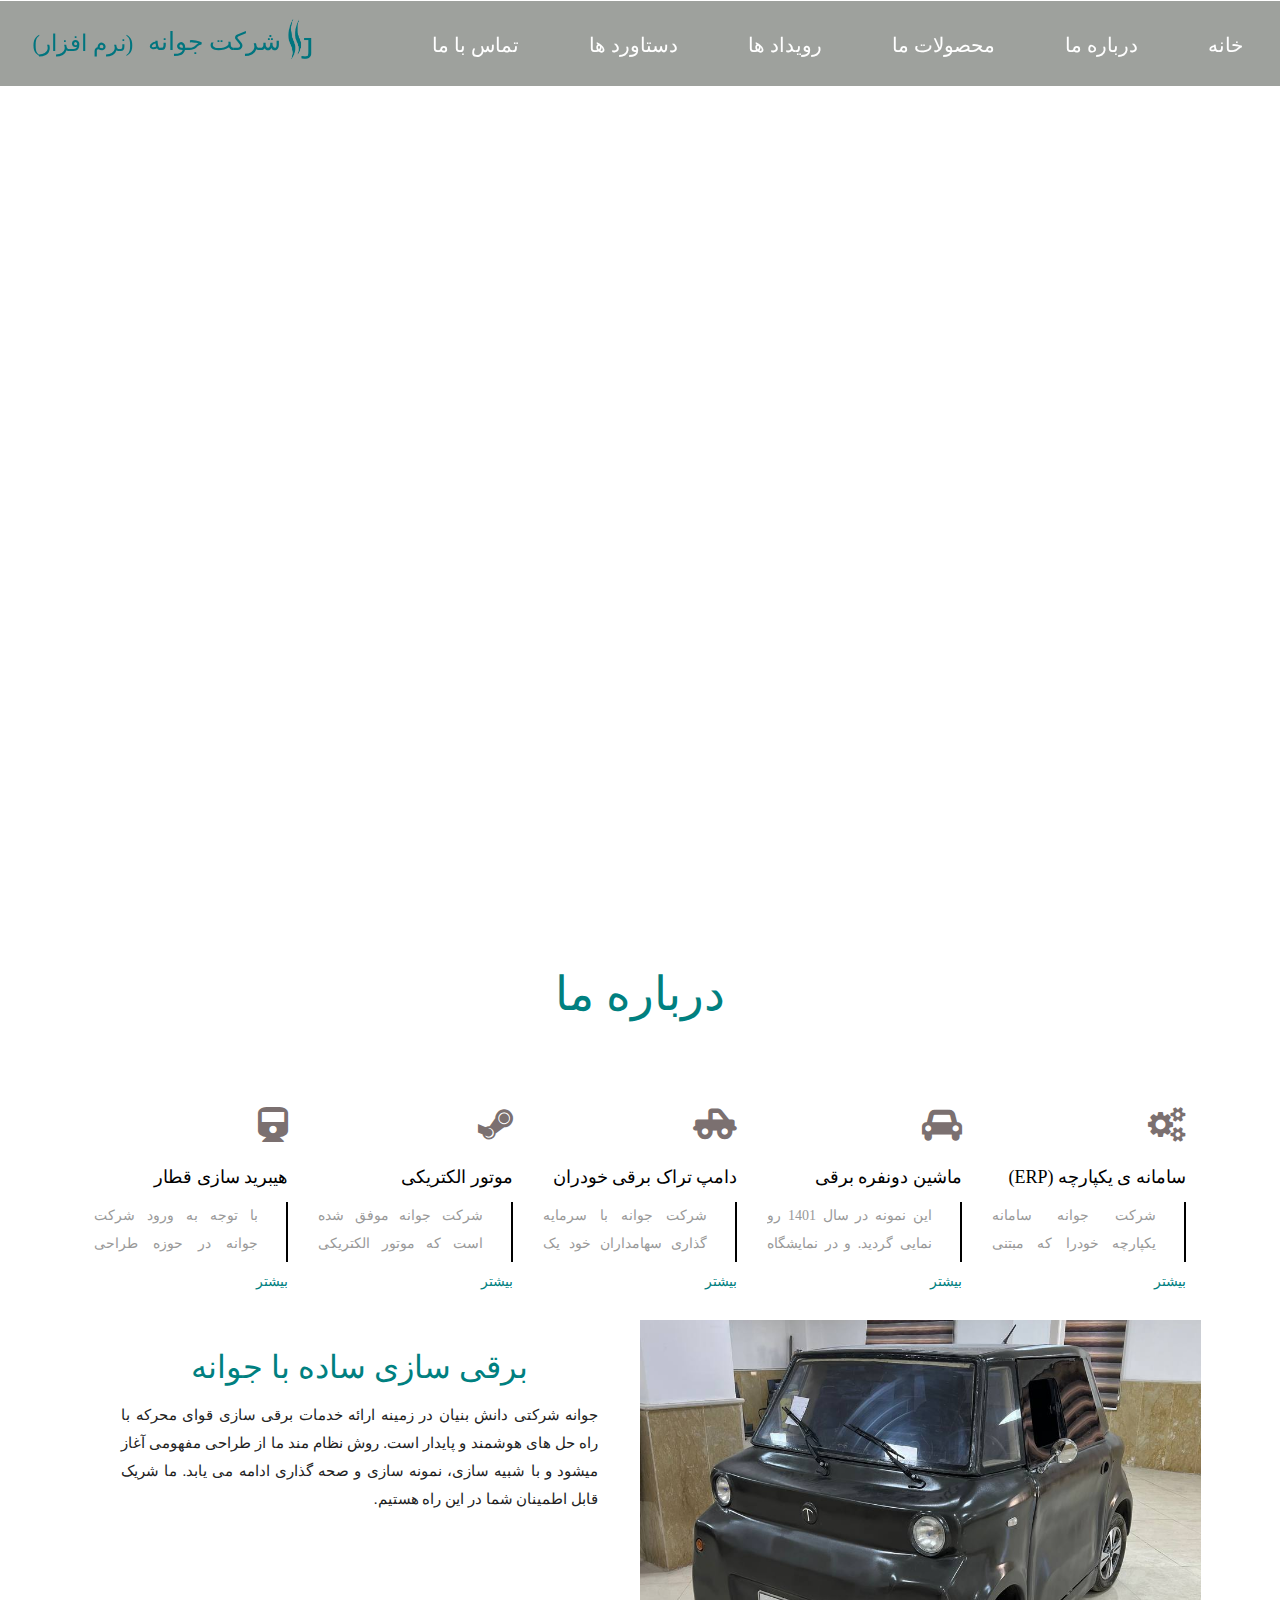
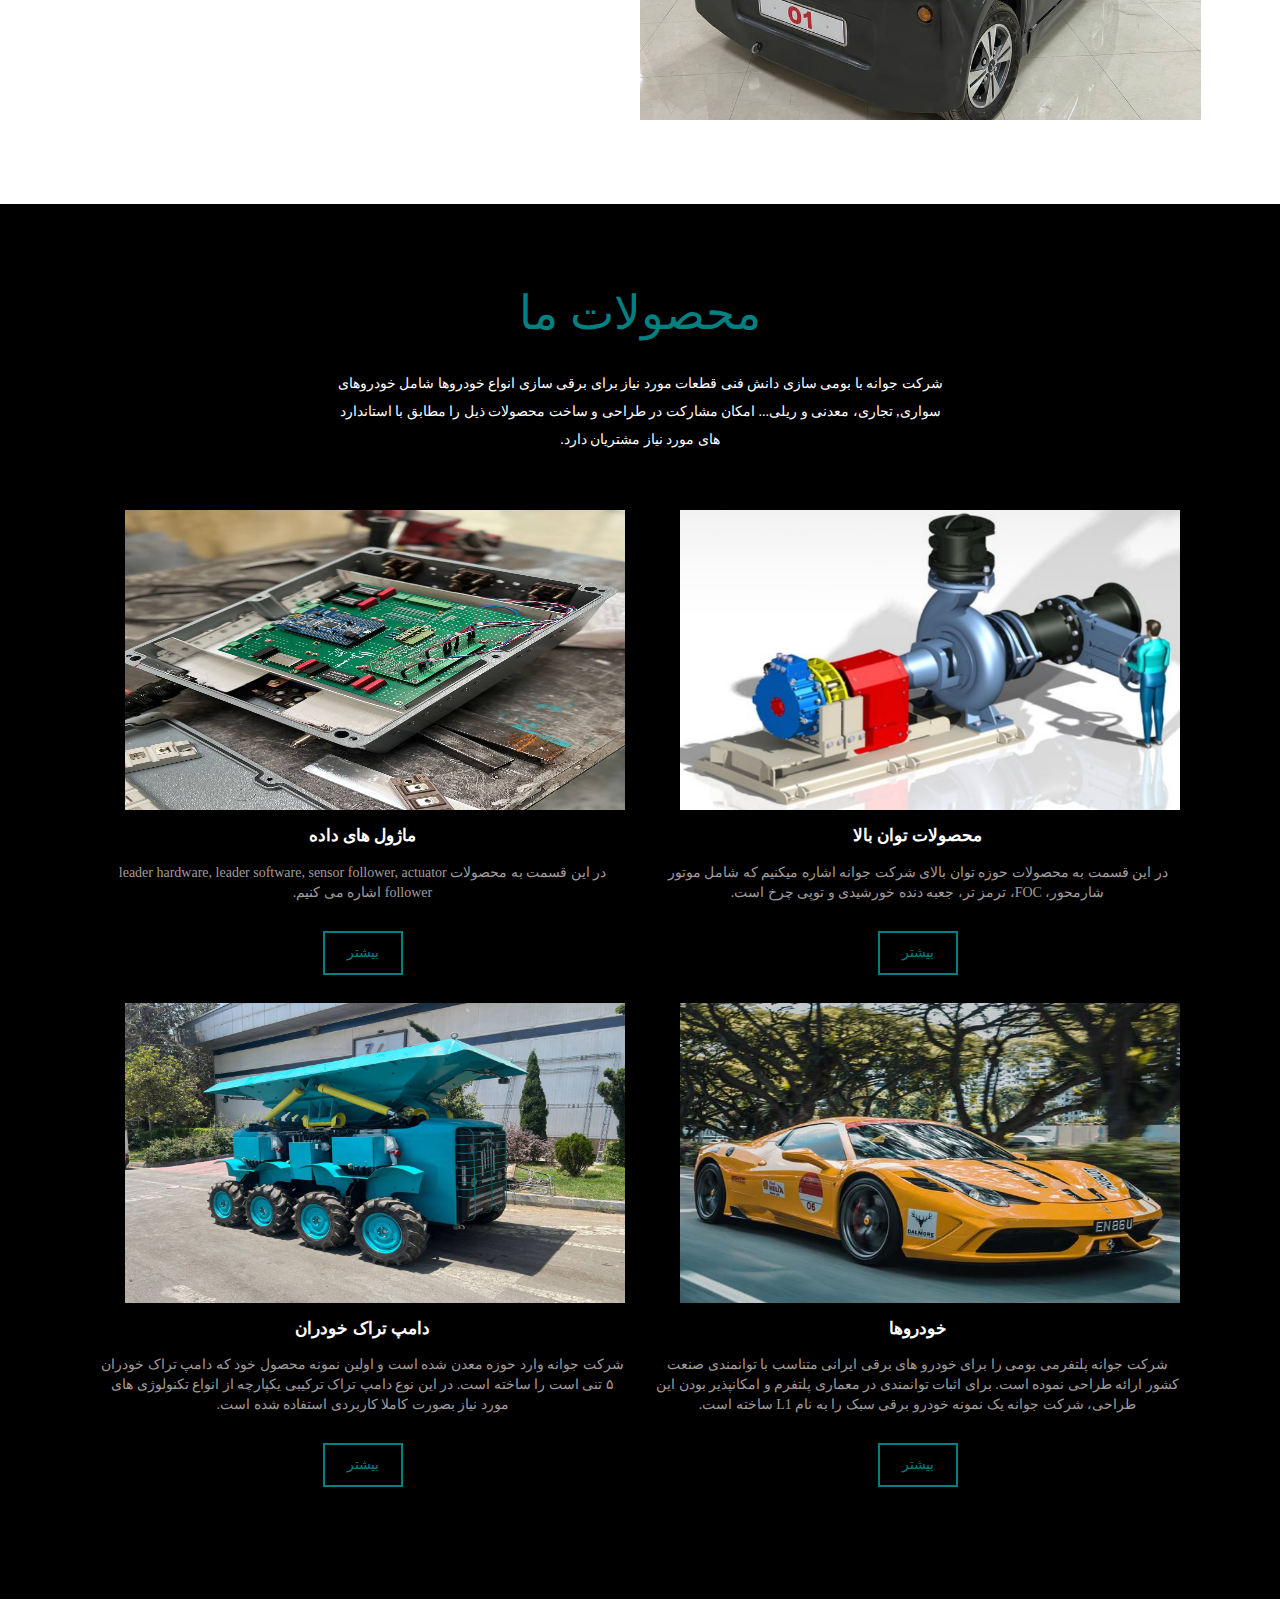
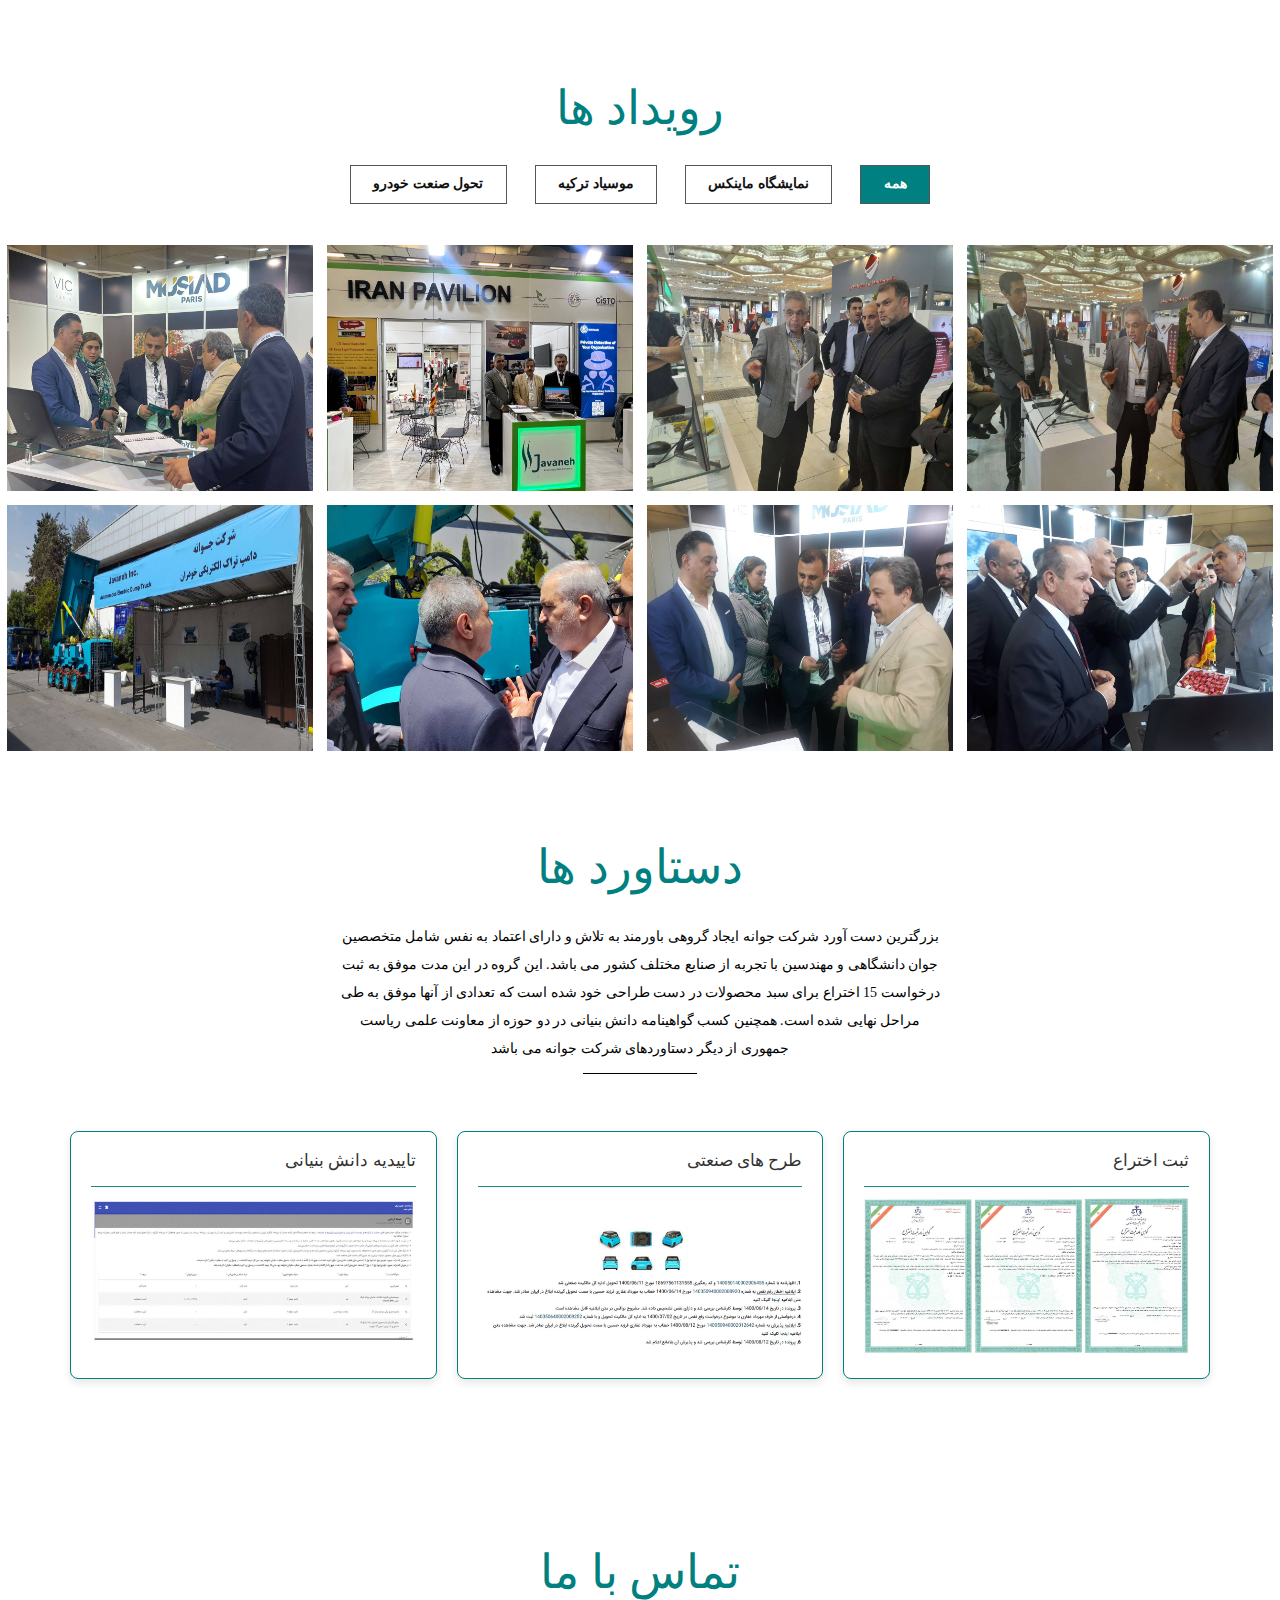
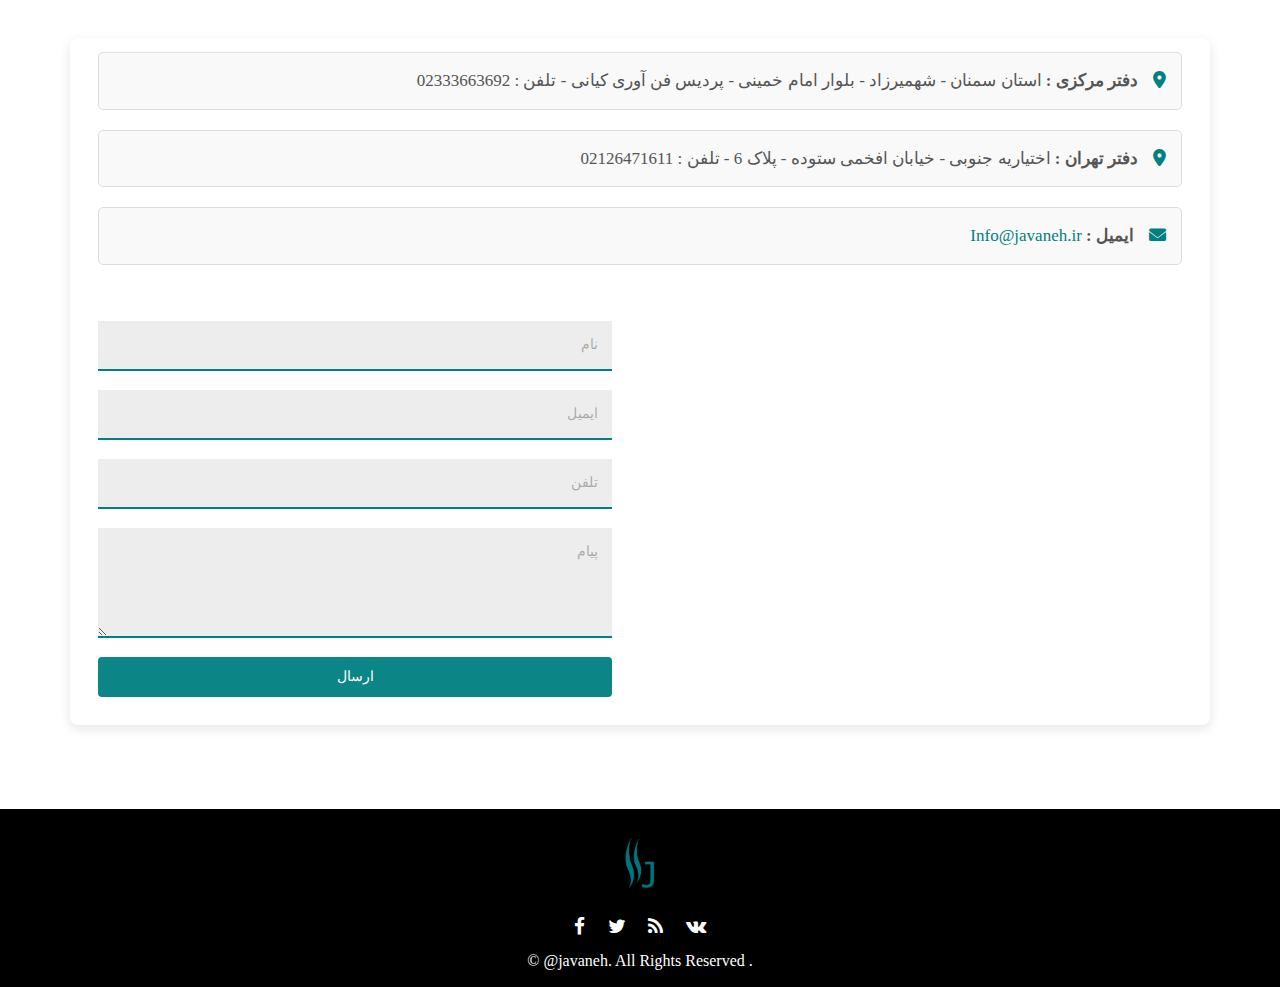
==== commit e4b48d63: "Add files via upload" ====
--- a/index.html
+++ b/index.html
@@ -236,8 +236,7 @@
 							<div class="services-icon-info">
 								<h5>ماژول های داده</h5>
 								<p>
-									در این قسمت به محصولات leader hardware, leader software, sensor follower, actuator followe
-
+									در این قسمت به محصولات leader hardware, leader software, sensor follower, actuator follower اشاره می کنیم.
 								</p>
 								<div class="more">
 									<a href="docs/ماژول های داده.pdf" target="_blank">بیشتر</a>
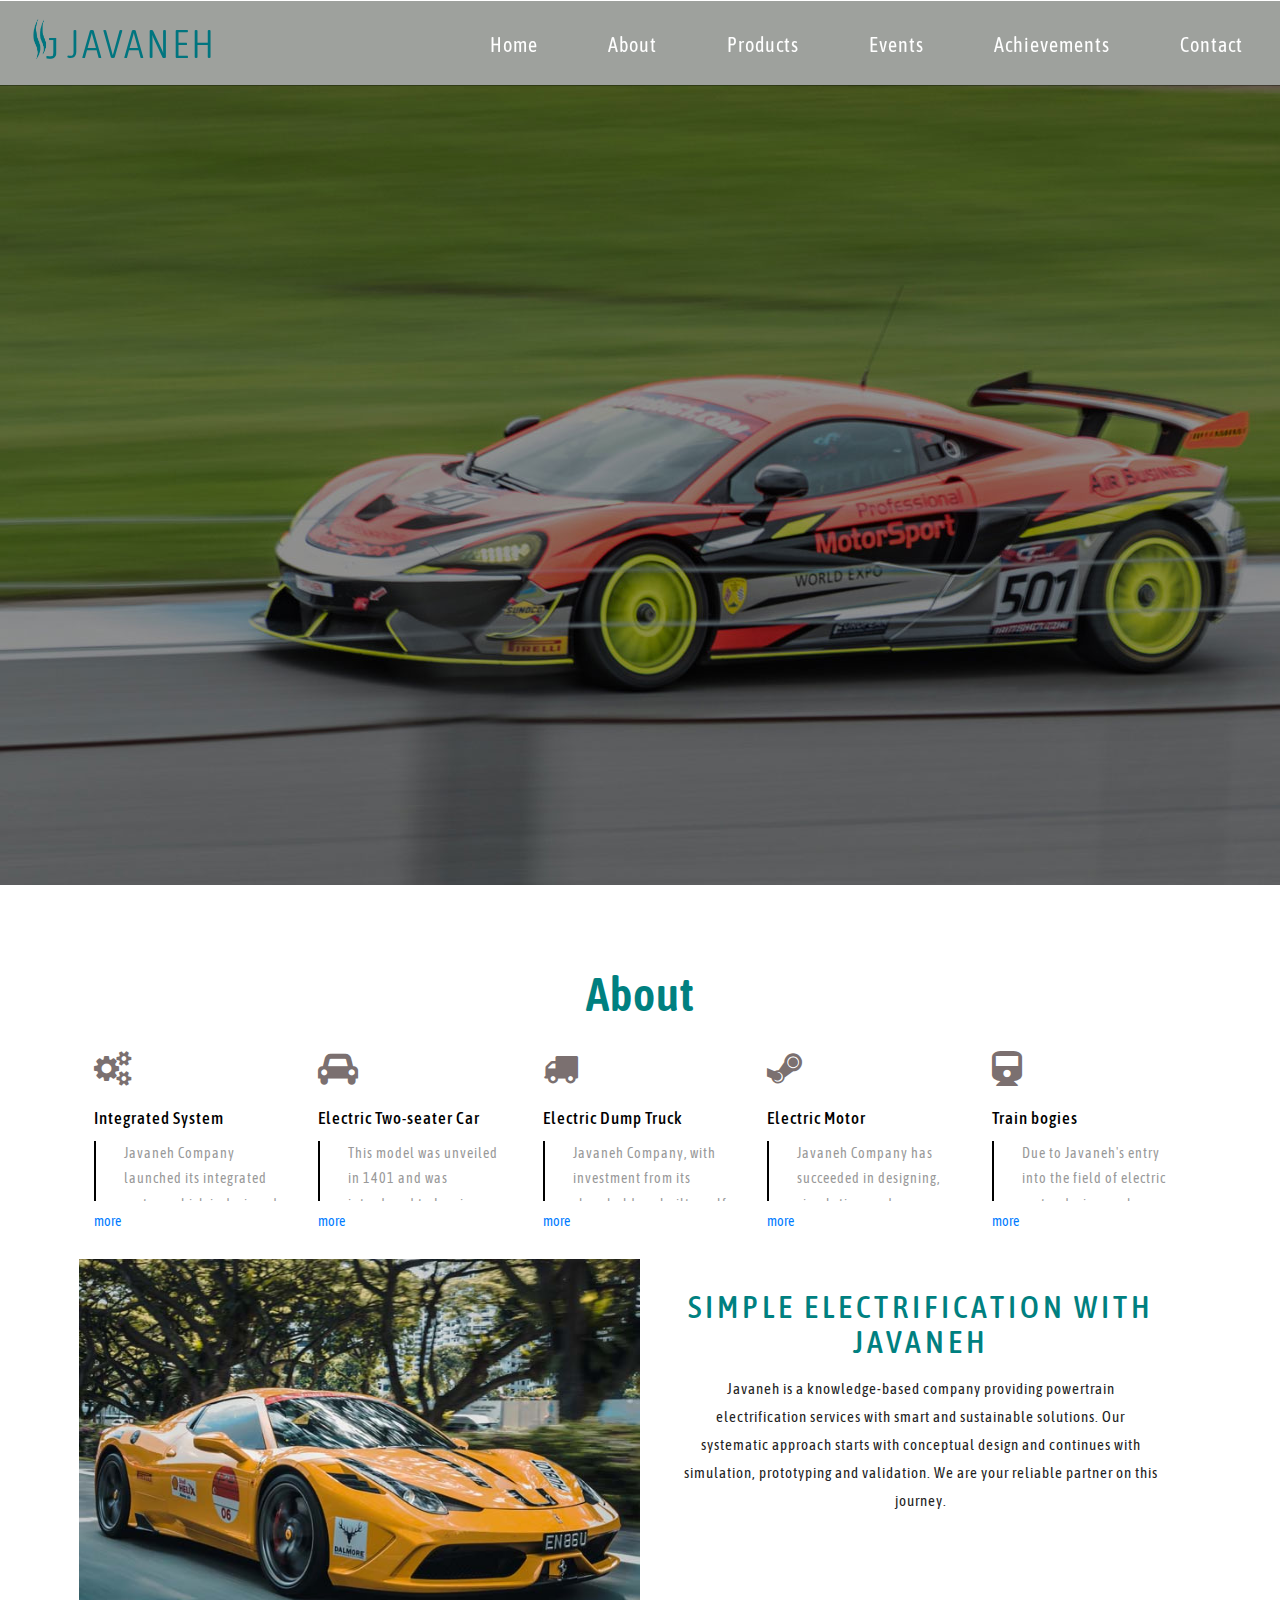
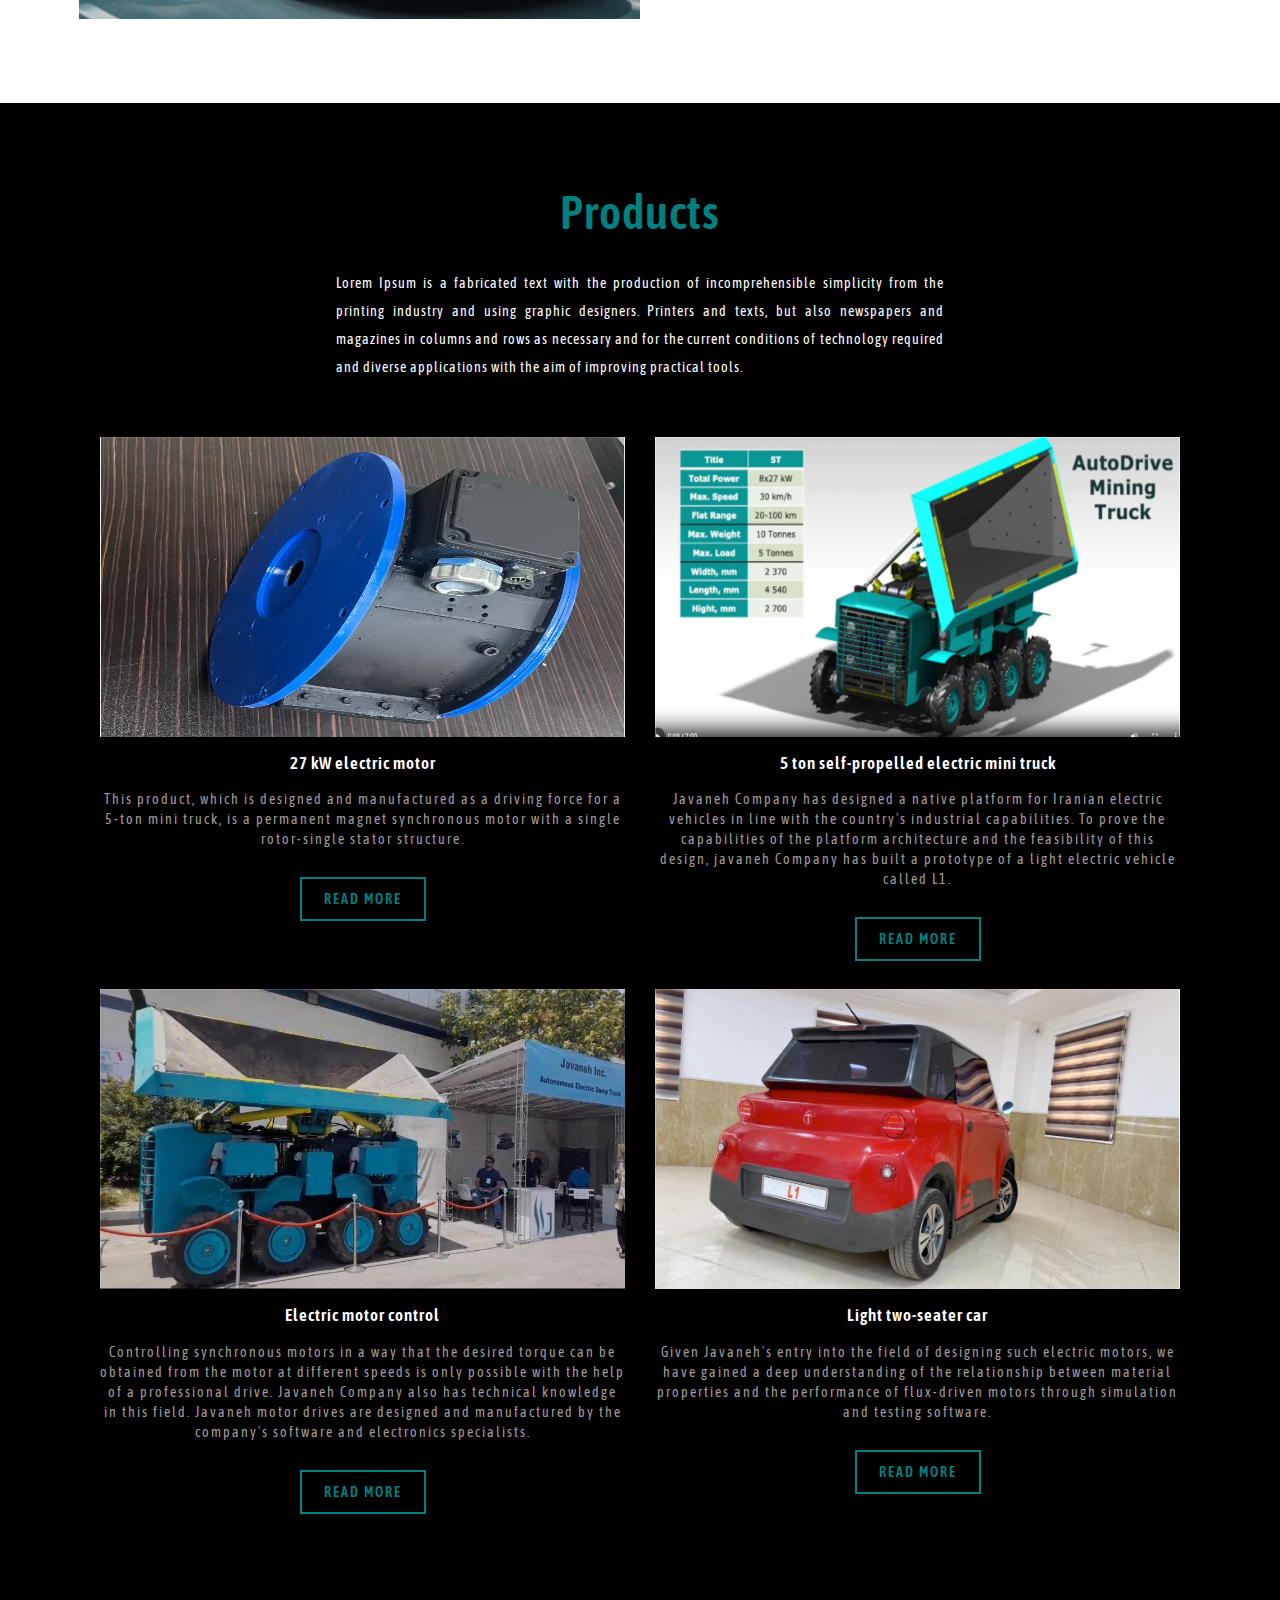
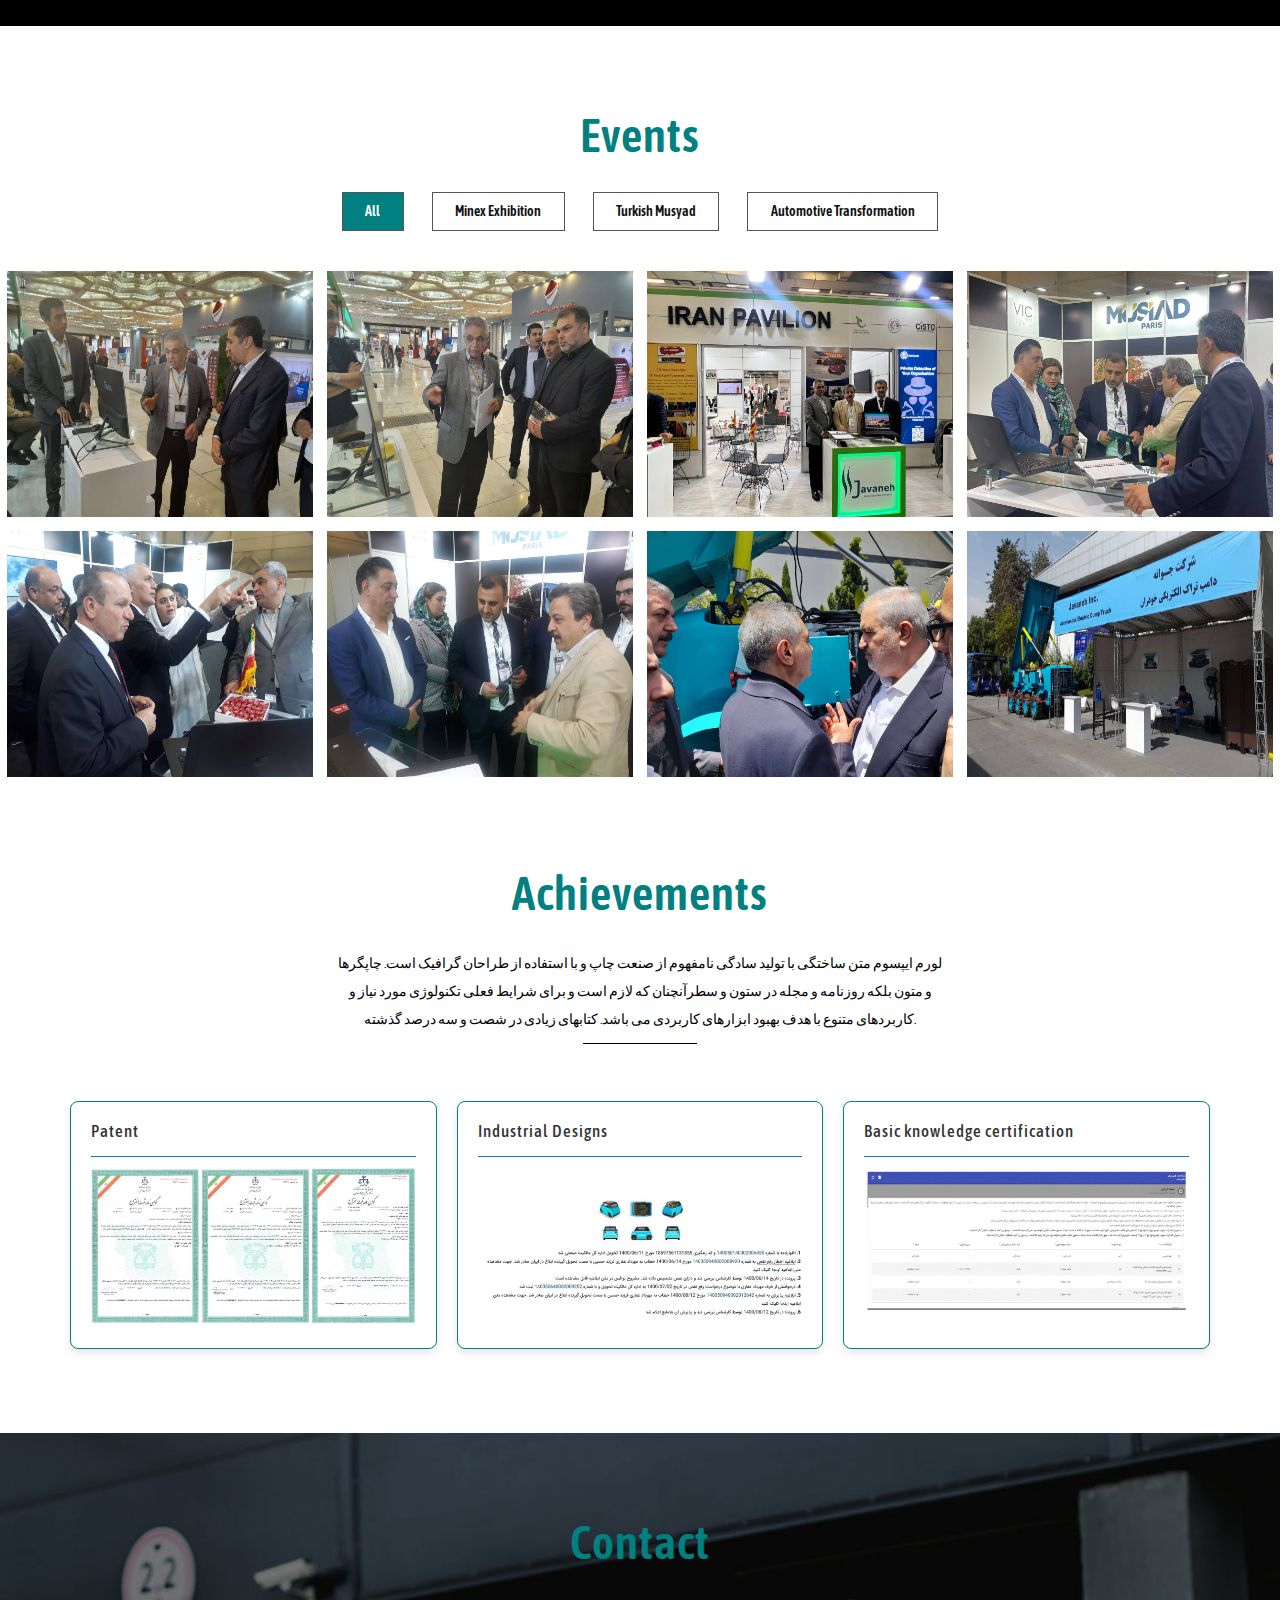
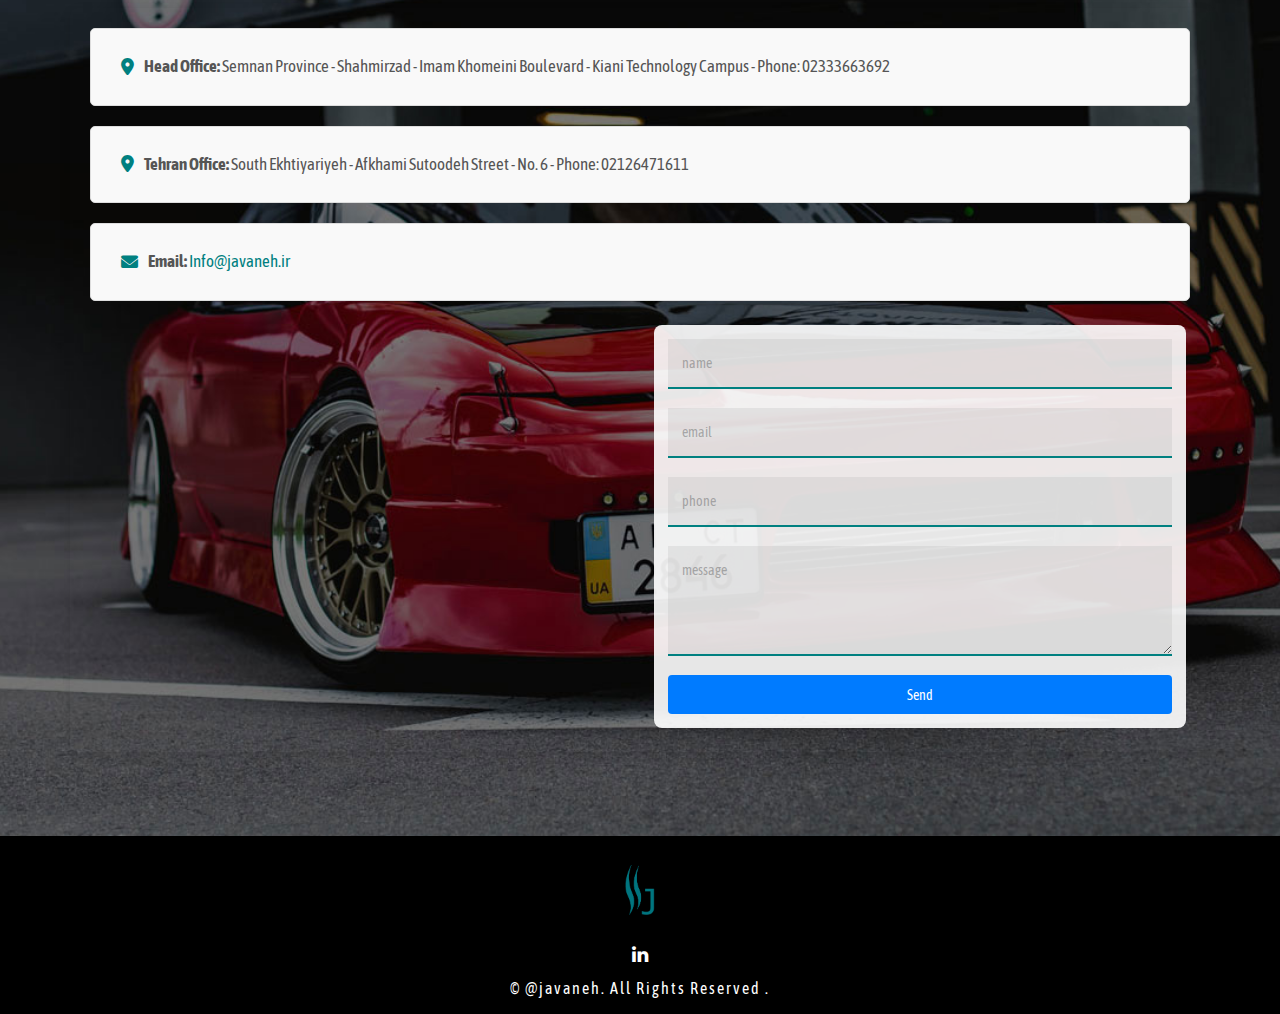
==== commit 8905751b: "Add files via upload" ====
--- a/index.html
+++ b/index.html
@@ -1,13 +1,12 @@
 
 <!DOCTYPE html>
-<html lang="fa">
+<html lang="zxx">
 <head>
-<title>جوانه</title>
+<link rel="icon" href="images/logo-.png">
+
+<title>Javaneh</title>
 <!--meta tags -->
-	<link rel="icon" href="images/logo-.png">
-
-	<!-- <meta charset="UTF-8"> -->
-	<meta http-equiv="Content-Type" content="text/html; charset=utf-8"/>
+	<meta charset="UTF-8">
 	<meta name="viewport" content="width=device-width, initial-scale=1">
 <meta name="keywords" content="Race Responsive web template, Bootstrap Web Templates, Flat Web Templates, Android Compatible web template, 
 Smartphone Compatible web template, free webdesigns for Nokia, Samsung, LG, SonyEricsson, Motorola web design" />
@@ -16,10 +15,8 @@
 <!--//meta tags ends here-->
 <!--booststrap-->
 <link href="css/bootstrap.css" rel="stylesheet" type="text/css" media="all" >
-<!-- <link href="https://fonts.cdnfonts.com/css/b-titr" rel="stylesheet"> -->
-<link href="https://fonts.cdnfonts.com/css/iranyekan" rel="stylesheet">
 <link rel="stylesheet" href="https://cdnjs.cloudflare.com/ajax/libs/font-awesome/6.0.0-beta3/css/all.min.css">
-
+ 
 <!--//booststrap end-->
 
 <!-- font-awesome icons -->
@@ -33,7 +30,7 @@
 		<link rel='stylesheet' type='text/css' href='css/jquery.easy-gallery.css' />
 	<!-- For-gallery-CSS -->
 
-<!-- <link href="//fonts.googleapis.com/css?family=Asap+Condensed:400,500,600,700" rel="stylesheet"> -->
+<link href="//fonts.googleapis.com/css?family=Asap+Condensed:400,500,600,700" rel="stylesheet">
 <!--//style sheet end here-->
 </head>
 <body>
@@ -47,27 +44,26 @@
 					<span class="icon-bar"></span>
 					<span class="icon-bar"></span>
 				</button>
-				<h1>  <a class="navbar-brand" href="index.html" style="font-size: 2.25rem; color: #00757f !important;">(نرم افزار)
-					<a  href="index.html" style="font-size: 2.5rem; color: #00757f !important;">
-						شرکت جوانه
-
-					</a>					
-				</a>
-					<img src="images/logo-.png" href="index.html" alt="logo" title="javaneh" style="height:40px; margin-bottom: 5px;" />
-				  </h1>
+
+				<h1>  <a class="navbar-brand" href="index.html">
+					<img src="images/logo-.png" alt="logo" title="Javaneh"/>
+					<span class="fa"></span> Javaneh </a>
+				</h1>
+
+				
+			
 			</div> 
 			<!-- Collect the nav links, forms, and other content for toggling -->
 			<div class="collapse navbar-collapse navbar-ex1-collapse">
 				<ul class="nav navbar-nav navbar-right">
 					<!-- Hidden li included to remove active class from about link when scrolled up past about section -->
 					<li class="hidden"><a class="page-scroll" href="#page-top"></a>	</li>
-					<li><a class="page-scroll scroll" href="#contact">تماس با ما</a></li>
-					<li><a class="page-scroll scroll" href="#clients">دستاورد ها</a></li>
-					<li><a class="page-scroll scroll" href="#gallery">رویداد ها</a></li>
-					<li><a class="page-scroll scroll" href="#services">محصولات ما</a></li>
-					<li><a class="page-scroll scroll" href="#about">درباره ما</a></li>
-					<li><a class="page-scroll scroll" href="#header">خانه</a></li>
-
+					<li><a class="page-scroll" href="#header">Home</a></li>
+					<li><a class="page-scroll scroll" href="#about">About</a></li>
+					<li><a class="page-scroll scroll" href="#services">Products</a></li>
+					<li><a class="page-scroll scroll" href="#gallery">Events</a></li>
+					<li><a class="page-scroll scroll" href="#clients">Achievements</a></li>
+					<li><a class="page-scroll scroll" href="#contact">Contact</a></li>
 				</ul>
 			</div>
 			<!-- /.navbar-collapse -->
@@ -78,77 +74,74 @@
 <div class="banner">
 
    <div class="container">
-
-
        <div class="flexslider-info">
-		
+			
 		<video loop autoplay muted class="background-video">
 			<source src="images/av-m005-2447.mp4" type="video/mp4">
 			<!-- <source src="movie.ogg" type="video/ogg"> -->
 			Your browser does not support the video tag.
 		  </video>	
+					
 		</div>
 
   </div>
 </div>
 <!--//banner end-->
 <!--about-->
- <div class="about" id="about" dir="rtl">
+ <div class="about" id="about">
 	   <div class="container">
-	   <h3 class="title">درباره ما</h3>
+	   <h3 class="title">About</h3>
 			<div class="about-row">
 				<div class="col-md-3 col-sm-3 col-xs-6 about-grids">  
 					<span class="fa fa-gears icon" aria-hidden="true"></span> 
 					
-					<h4>سامانه ی یکپارچه (ERP)</h4>
+					<h4>Integrated System</h4>
 					<p class="about-text">
-						شرکت جوانه سامانه یکپارچه خودرا که مبتنی برشبکه عصبی موجودات زنده طراحی شده است در حوزه نرم افزار های جامع سازمانی(ERP)، به بازار های داخلی و خارجی عرضه نمود.
+						Javaneh Company launched its integrated system, which is designed based on the neural network of living organisms, in the field of comprehensive enterprise software (ERP), to domestic and foreign markets.
 					</p>
-					<button class="read-more-btn">بیشتر</button>
+					<button class="read-more-btn">more</button>
 
 				</div>
 				<div class="col-md-3 col-sm-3 col-xs-6 about-grids mid-top">
 					<div class="about-img">
 						<span class="fa fa-car icon" aria-hidden="true"></span> 
-						<h4>ماشین دونفره برقی</h4>
+						<h4>Electric Two-seater Car</h4>
 						<p class="about-text">
-							این نمونه در سال 1401 رو نمایی گردید. و در نمایشگاه رویداد سایپا به مدیران خودرو سازی های ایرانی معرفی گردید.
+							This model was unveiled in 1401 and was introduced to Iranian automobile manufacturers' managers at the Saipa event exhibition.
 						</p>
-						<button class="read-more-btn">بیشتر</button>
+						<button class="read-more-btn">more</button>
 
 					</div>
 				</div>
 				<div class="col-md-3 col-sm-3 col-xs-6 about-grids about-top">
 					<div class="about-img">
-						<span class="fa fa-truck-pickup icon" aria-hidden="true"></span>
-						<h4>دامپ تراک برقی خودران</h4>
+						<span class="fa fa-truck icon" aria-hidden="true"></span>
+						<h4>Electric Dump Truck</h4>
 						<p class="about-text">
-							شرکت جوانه با سرمایه گذاری سهامداران خود یک نمونه مینی دامپ تراک برقی خودران با ظرفیت 5 تن را به عنوان نمونه شاهد ساخته وبرای بازاریابی در این حوزه در ابتدای سال 1403 رونمایی نمود.
+							Javaneh Company, with investment from its shareholders, built a self-driving electric mini dump truck with a capacity of 5 tons as a test model and unveiled it for marketing in this field at the beginning of 1403.
 						</p>
-						<button class="read-more-btn">بیشتر</button>
+						<button class="read-more-btn">more</button>
 
 					</div>
 				</div> 	
 				<div class="col-md-3 col-sm-3 col-xs-6 about-grids about-top">
 					<div class="-about-img">
-						<span class="fa fa-steam icon" aria-hidden="true">
-						</span>
-						<h4>موتور الکتریکی</h4>
+						<span class="fa fa-steam icon" aria-hidden="true"></span>
+						<h4>Electric Motor</h4>
 						<p class="about-text">
-							شرکت جوانه موفق شده است که موتور الکتریکی نمونه مینی تراک 5 تن خودرا با ساختار AFPMSM (موتور شار محورآهنربای دائم سنکرون) طراحی، شبیه سازی و با امکانات داخل ایران بسازد.
+							Javaneh Company has succeeded in designing, simulating, and manufacturing its 5-ton mini truck prototype electric motor with an AFPMSM (Permanent Synchronous Magnet Axial Flux Motor) structure using facilities within Iran.
 						</p>
-						<button class="read-more-btn">بیشتر</button>
+						<button class="read-more-btn">more</button>
 
 					</div>
 				</div> 
 				<div class="col-md-3 col-sm-3 col-xs-6 about-grids about-top">
 					<div class="-about-img">
 						<span class="fa fa-train icon" aria-hidden="true"></span>
-						<h4>هیبرید سازی قطار</h4>
+						<h4>Train bogies</h4>
 						<p class="about-text">
-							با توجه به ورود شرکت جوانه در حوزه  طراحی موتور های برقی، ما درک عمیقی از ارتباط خواص مواد با عملکرد موتور های شار محور از طریق نرم افزار های شبیه سازی و آزمون بدست آورده است که این درک را در هیبرید سازی قطار میتواند پیاده سازی کند.
-						</p>
-						<button class="read-more-btn">بیشتر</button>
+							Due to Javaneh's entry into the field of electric motor design, we have gained a deep understanding of the relationship between material properties and the performance of flux-driven motors through simulation and testing software, which can be implemented in the electrification of train bogies.						</p>
+						<button class="read-more-btn">more</button>
 
 					</div>
 				</div> 
@@ -159,12 +152,10 @@
 				</div>
 				<div class="col-md-6 welcome-left wel">
 					<div class="welcome-left-top" >
-						<h2>برقی سازی ساده با جوانه</h2>
-						<p>جوانه شرکتی دانش بنیان در زمینه ارائه خدمات برقی سازی قوای محرکه با راه حل های هوشمند و پایدار است.   
-							روش نظام مند ما از طراحی مفهومی آغاز میشود و با شبیه سازی، نمونه سازی و صحه گذاری ادامه می یابد. 
-							ما شریک قابل اطمینان شما در این راه هستیم.</p>
+						<h2>Simple electrification with Javaneh</h2>
+						<p>Javaneh is a knowledge-based company providing powertrain electrification services with smart and sustainable solutions. Our systematic approach starts with conceptual design and continues with simulation, prototyping and validation. We are your reliable partner on this journey.</p>
 						<!-- <div class="more">
-							<a href="#" data-toggle="modal" data-target="#myModal">بیشتر</a>
+							<a href="#" data-toggle="modal" data-target="#myModal">Read More</a>
 						</div> -->
 					</div>
 				</div>
@@ -200,244 +191,227 @@
 <!-- //bootstrap-pop-up -->
 
 <!--//about-->
-		<!--services-->
-	<div class="services" id="services" dir="rtl">
-	   <div class="container">
-					<h3 class="title">محصولات ما</h3>
-					<p class="port ser-info">
-						شرکت جوانه با بومی سازی دانش فنی قطعات مورد نیاز برای برقی سازی انواع خودروها شامل  خودروهای سواری, تجاری، معدنی و ریلی... امکان مشارکت در طراحی و ساخت محصولات ذیل را مطابق با استاندارد های مورد نیاز مشتریان دارد.
-					   </p>
-				  <span class="line"></span>
-				<div class="service-top">
-				<div class="col-md-6 services-right">
-					<div class="services-right-grids">
-						<div class="col-sm-6 col-xs-6 services-right-grid">
-							<!-- <div class="services-icon hvr-radial-in">
-								<span class="fa fa-cog" aria-hidden="true"></span>
-							</div> -->
-							<img src='images/heavypower.png' data-big-src='images/heavypower.png' class="img-responsive" alt=" "/>
-
-							<div class="services-icon-info">
-								<h5>محصولات توان بالا</h5>
-								<p>
-									در این قسمت به محصولات حوزه توان بالای شرکت جوانه اشاره میکنیم که شامل موتور شارمحور، FOC، ترمز تر، جعبه دنده خورشیدی و توپی چرخ است.
-								</p>
-								<div class="more">
-									<a href="docs/محصولات توان بالا.pdf" target="_blank">بیشتر</a>
-								</div>
-							</div>
-						</div>
-						<div class="col-sm-6 col-xs-6 services-right-grid">
-							<img src='images/board.jpg' data-big-src='images/board.jpg' class="img-responsive" alt=" "/>
-
-							<!-- <div class="services-icon hvr-radial-in">
-								<span class="fa fa-pencil" aria-hidden="true"></span>
-							</div> -->
-							<div class="services-icon-info">
-								<h5>ماژول های داده</h5>
-								<p>
-									در این قسمت به محصولات leader hardware, leader software, sensor follower, actuator follower اشاره می کنیم.
-								</p>
-								<div class="more">
-									<a href="docs/ماژول های داده.pdf" target="_blank">بیشتر</a>
-								</div>
-							</div>
-						</div>
-						<div class="clearfix"> </div>
-					</div>
-					<div class="services-right-grids">
-						<div class="col-sm-6 col-xs-6 services-right-grid">
-							<img src='images/a1.jpg' data-big-src='images/a1.jpg' class="img-responsive" alt=" "/>
-
-							<!-- <div class="services-icon hvr-radial-in">
-								<span class="fa fa-truck" aria-hidden="true"></span>
-							</div> -->
-							<div class="services-icon-info">
-								
-								<h5>خودروها</h5>
-								<p>
-									شرکت جوانه پلتفرمی بومی را برای خودرو های برقی ایرانی متناسب با توانمندی صنعت کشور ارائه طراحی نموده است. برای اثبات توانمندی در معماری پلتفرم و امکانپذیر بودن این طراحی، شرکت جوانه یک نمونه خودرو برقی سبک را به نام L1 ساخته است.
-								</p>
-								<div class="more">
-									<a href="docs/خودروها.pdf" target="_blank">بیشتر</a>
-								</div>
-							</div>
-						</div>
-						<div class="col-sm-6 col-xs-6 services-right-grid">
-							<img src='images/mini-truck.jpg' data-big-src='images/mini-truck.jpg' class="img-responsive" alt=" "/>
-
-							<!-- <div class="services-icon hvr-radial-in">
-								<span class="fa fa-motorcycle" aria-hidden="true"></span>
-
-							</div> -->
-							<div class="services-icon-info">
-								<h5>دامپ تراک خودران</h5>
-								<p>
-									شرکت جوانه وارد حوزه معدن شده است و اولین نمونه محصول خود که دامپ تراک خودران ۵ تنی است را ساخته است. در این نوع دامپ تراک ترکیبی یکپارچه از انواع تکنولوژی های مورد نیاز بصورت کاملا کاربردی استفاده شده است.
-								</p>
-								<div class="more">
-									<a href="docs/دامپ تراک خودران.pdf" target="_blank">بیشتر</a>
-								</div>
-							</div>
-						</div>
-						<div class="clearfix"> </div>
-					</div>
-				</div>
-			</div>
-		</div>
-	</div>
 	<!--services-->
+	<div class="services" id="services" >
+		<div class="container">
+					 <h3 class="title">Products</h3>
+					 <p class="port ser-info">
+						Lorem Ipsum is a fabricated text with the production of incomprehensible simplicity from the printing industry and using graphic designers. Printers and texts, but also newspapers and magazines in columns and rows as necessary and for the current conditions of technology required and diverse applications with the aim of improving practical tools.						</p>
+				   <span class="line"></span>
+				 <div class="service-top">
+				 <div class="col-md-6 services-right">
+					 <div class="services-right-grids">
+						 <div class="col-sm-6 col-xs-6 services-right-grid">
+							 <!-- <div class="services-icon hvr-radial-in">
+								 <span class="fa fa-cog" aria-hidden="true"></span>
+							 </div> -->
+							 <img src='images/motor-electric.jpg' data-big-src='images/optimize.jpg' class="img-responsive" alt=" "/>
+ 
+							 <div class="services-icon-info">
+								 <h5>27 kW electric motor</h5>
+								 <p>
+									This product, which is designed and manufactured as a driving force for a 5-ton mini truck, is a permanent magnet synchronous motor with a single rotor-single stator structure.								 </p>
+							 </div>
+							 <div class="more">
+								<a href="docs/HeavyPower.pdf" target="_blank">Read More</a>
+							</div>
+						 </div>
+						 <div class="col-sm-6 col-xs-6 services-right-grid">
+							 <img src='images/mini-truck.jpg' data-big-src='images/platform-design.jpg' class="img-responsive" alt=" "/>
+ 
+							 <!-- <div class="services-icon hvr-radial-in">
+								 <span class="fa fa-pencil" aria-hidden="true"></span>
+							 </div> -->
+							 <div class="services-icon-info">
+								 <h5>5 ton self-propelled electric mini truck</h5>
+								 <p>
+									Javaneh Company has designed a native platform for Iranian electric vehicles in line with the country's industrial capabilities.
+									To prove the capabilities of the platform architecture and the feasibility of this design, javaneh Company has built a prototype of a light electric vehicle called L1.
+								 </p>
+							 </div>
+							 <div class="more">
+								<a href="docs/HeavyPower.pdf" target="_blank">Read More</a>
+							</div>
+						 </div>
+						 <div class="clearfix"> </div>
+					 </div>
+					 <div class="services-right-grids">
+						 <div class="col-sm-6 col-xs-6 services-right-grid">
+							 <img src='images/dumptruck.jpg' data-big-src='images/dumptruck.jpg' class="img-responsive" alt=" "/>
+ 
+							 <!-- <div class="services-icon hvr-radial-in">
+								 <span class="fa fa-truck" aria-hidden="true"></span>
+							 </div> -->
+							 <div class="services-icon-info">
+								 
+								 <h5>Electric motor control</h5>
+								 <p>
+									Controlling synchronous motors in a way that the desired torque can be obtained from the motor at different speeds is only possible with the help of a professional drive. Javaneh Company also has technical knowledge in this field. Javaneh motor drives are designed and manufactured by the company's software and electronics specialists.
+								 </p>
+							 </div>
+							 <div class="more">
+								<a href="docs/HeavyPower.pdf" target="_blank">Read More</a>
+							</div>
+						 </div>
+						 <div class="col-sm-6 col-xs-6 services-right-grid">
+							 <img src='images/mashin-sabok.jpg' data-big-src='images/motor-shar.jpg' class="img-responsive" alt=" "/>
+ 
+							 <!-- <div class="services-icon hvr-radial-in">
+								 <span class="fa fa-motorcycle" aria-hidden="true"></span>
+ 
+							 </div> -->
+							 <div class="services-icon-info">
+								 <h5>Light two-seater car</h5>
+								 <p>
+									Given Javaneh's entry into the field of designing such electric motors, we have gained a deep understanding of the relationship between material properties and the performance of flux-driven motors through simulation and testing software.
+								 </p>
+							 </div>
+							 <div class="more">
+								<a href="docs/HeavyPower.pdf" target="_blank">Read More</a>
+							</div>
+						 </div>
+						 <div class="clearfix"> </div>
+					 </div>
+				 </div>
+			 </div>
+		 </div>
+	 </div>
+	 <!--services-->
 <!-- portfolio -->
-	<div class="portfolio" id="gallery" dir="rtl">
-	
-	<h3 class="title">رویداد ها</h3>
+	<div class="portfolio" id="gallery">
+	
+	<h3 class="title">Events</h3>
 		
 			<div class="sap_tabs">
 				<div id="horizontalTab">
-					<ul class="resp-tabs-list">	
-      					<!-- <li class="resp-tab-item"><span> رونمایی موتور</span></li> 
-=      					<li class="resp-tab-item"><span>زیست بوم خودروهای برقی</span></li>		
-						<li class="resp-tab-item"><span>رویداد سایپا</span></li>
-						<li class="resp-tab-item"><span> همایش سیزدهم موتور</span></li> -->
-						<li class="resp-tab-item"><span>تحول صنعت خودرو</span></li> 
-
-						<li class="resp-tab-item"><span>موسیاد ترکیه</span></li> 
-
-						<li class="resp-tab-item"><span>نمایشگاه ماینکس</span></li>
-
-						<li class="resp-tab-item"><span>همه</span></li>
+					<ul class="resp-tabs-list">
+						<li class="resp-tab-item"><span>All</span></li>
+						<li class="resp-tab-item"><span>Minex Exhibition</span></li>
+						<li class="resp-tab-item"><span>Turkish Musyad</span></li>
+						<li class="resp-tab-item"><span>Automotive Transformation</span></li>
+
+
+
 					</ul>
 					<div class="clearfix"> </div>
 					<div class="resp-tabs-container">
-					
-						
-					
-				
 						<div class="tab-1 resp-tab-content">
 							<div class="col-md-3 col-sm-3 col-xs-6 portfolio-grids">
 								<div class="gallery-grid">
-									<img src='images/tahavolsanat1.jpg' data-big-src='images/tahavolsanat1.jpg' class="img-responsive" alt=" "/>
-									<!-- <p style='opacity:0;display:none'>لورم ایپسوم متن ساختگی با تولید سادگی نامفهوم از صنعت چاپ است.</p> -->
-								</div>
-							</div>
-							<div class="col-md-3 col-sm-3 col-xs-6 portfolio-grids">
-								<div class="gallery-grid">
-									<img src='images/tahavolsanat2.jpg' data-big-src='images/tahavolsanat2.jpg' class="img-responsive" alt=" "/>
-									<!-- <p style='opacity:0;display:none'>لورم ایپسوم متن ساختگی با تولید سادگی نامفهوم از صنعت چاپ است.</p> -->
+									<img src='images/minex1.jpg' data-big-src='images/g1.jpg' class="img-responsive" alt=" "/>
+									<!-- <p style='opacity:0;display:none'>Lorem ipsum dolor sit amet, consectetur adipiscing elit.</p> -->
+								</div>
+							</div>
+							<div class="col-md-3 col-sm-3 col-xs-6 portfolio-grids">
+								<div class="gallery-grid">
+									<img src='images/minex2.jpg' data-big-src='images/g2.jpg' class="img-responsive" alt=" "/>
+									<!-- <p style='opacity:0;display:none'>Lorem ipsum dolor sit amet, consectetur adipiscing elit.</p> -->
+								</div>
+							</div>
+							<div class="col-md-3 col-sm-3 col-xs-6 portfolio-grids">
+								<div class="gallery-grid">
+									<img src='images/moosiad1.jpg' data-big-src='images/g10.jpg' class="img-responsive" alt=" "/>
+									<!-- <p style='opacity:0;display:none'>Lorem ipsum dolor sit amet, consectetur adipiscing elit.</p> -->
+								</div>
+							</div>
+							<div class="col-md-3 col-sm-3 col-xs-6 portfolio-grids">
+								<div class="gallery-grid">
+									<img src='images/moosiad2.jpg' data-big-src='images/g4.jpg' class="img-responsive" alt=" "/>
+									<!-- <p style='opacity:0;display:none'>Lorem ipsum dolor sit amet, consectetur adipiscing elit.</p> -->
+								</div>
+							</div>
+							<div class="col-md-3 col-sm-3 col-xs-6  portfolio-grids">
+								<div class="gallery-grid">
+									<img src='images/moosiad3.jpg' data-big-src='images/g5.jpg' class="img-responsive" alt=" "/>
+									<!-- <p style='opacity:0;display:none'>Lorem ipsum dolor sit amet, consectetur adipiscing elit.</p> -->
+								</div>
+							</div>
+							
+							<div class="col-md-3 col-sm-3 col-xs-6 portfolio-grids">
+								<div class="gallery-grid">
+									<img src='images/moosiad4.jpg' data-big-src='images/g6.jpg' class="img-responsive" alt=" "/>
+									<!-- <p style='opacity:0;display:none'>Lorem ipsum dolor sit amet, consectetur adipiscing elit.</p> -->
+								</div>
+							</div>
+							<div class="col-md-3 col-sm-3 col-xs-6 portfolio-grids">
+								<div class="gallery-grid">
+									<img src='images/tahavolsanat1.jpg' data-big-src='images/g8.jpg' class="img-responsive" alt=" "/>
+									<!-- <p style='opacity:0;display:none'>Lorem ipsum dolor sit amet, consectetur adipiscing elit.</p> -->
+								</div>
+							</div>
+							<div class="col-md-3 col-sm-3 col-xs-6 portfolio-grids">
+								<div class="gallery-grid">
+									<img src='images/tahavolsanat2.jpg' data-big-src='images/g11.jpg' class="img-responsive" alt=" "/>
+									<!-- <p style='opacity:0;display:none'>Lorem ipsum dolor sit amet, consectetur adipiscing elit.</p> -->
+								</div>
+							</div>
+							<div class="clearfix"> </div>
+						</div>
+					
+					
+						<div class="tab-1 resp-tab-content">
+							<div class="col-md-3 col-sm-3 col-xs-6 portfolio-grids">
+								<div class="gallery-grid">
+									<img src='images/minex1.jpg' data-big-src='images/g2.jpg' class="img-responsive" alt=" "/>
+									<!-- <p style='opacity:0;display:none'>Lorem ipsum dolor sit amet, consectetur adipiscing elit.</p> -->
+								</div>
+							</div>
+							<div class="col-md-3 col-sm-3 col-xs-6 portfolio-grids">
+								<div class="gallery-grid">
+									<img src='images/minex2.jpg' data-big-src='images/g6.jpg' class="img-responsive" alt=" "/>
+									<!-- <p style='opacity:0;display:none'>Lorem ipsum dolor sit amet, consectetur adipiscing elit.</p> -->
 								</div>
 							</div>
 							
 							<div class="clearfix"> </div>
 						</div>
+						
 						<div class="tab-1 resp-tab-content">
 							<div class="col-md-3 col-sm-3 col-xs-6 portfolio-grids">
 								<div class="gallery-grid">
-									<img src='images/moosiad1.jpg' data-big-src='images/moosiad1.jpg' class="img-responsive" alt=" "/>
-									<!-- <p style='opacity:0;display:none'>لورم ایپسوم متن ساختگی با تولید سادگی نامفهوم از صنعت چاپ است.</p> -->
-								</div>
-							</div>
-							<div class="col-md-3 col-sm-3 col-xs-6 portfolio-grids">
-								<div class="gallery-grid">
-									<img src='images/moosiad2.jpg' data-big-src='images/moosiad2.jpg' class="img-responsive" alt=" "/>
-									<!-- <p style='opacity:0;display:none'>لورم ایپسوم متن ساختگی با تولید سادگی نامفهوم از صنعت چاپ است.</p> -->
-								</div>
-							</div>
-							
-							<div class="col-md-3 col-sm-3 col-xs-6 portfolio-grids">
-								<div class="gallery-grid">
-									<img src='images/moosiad3.jpg' data-big-src='images//moosiad3.jpg' class="img-responsive" alt=" "/>
-									<!-- <p style='opacity:0;display:none'>لورم ایپسوم متن ساختگی با تولید سادگی نامفهوم از صنعت چاپ است.</p> -->
-								</div>
-							</div>
-							<div class="col-md-3 col-sm-3 col-xs-6 portfolio-grids">
-								<div class="gallery-grid">
-									<img src='images/moosiad4.jpg' data-big-src='images/moosiad4.jpg' class="img-responsive" alt=" "/>
-									<!-- <p style='opacity:0;display:none'>لورم ایپسوم متن ساختگی با تولید سادگی نامفهوم از صنعت چاپ است.</p> -->
-								</div>
-							</div>
-							<div class="clearfix"> </div>
-						</div>
-						<div class="tab-1 resp-tab-content">
-							<div class="col-md-3 col-sm-3 col-xs-6 portfolio-grids">
-								<div class="gallery-grid">
-									<img src='images/minex1.jpg' data-big-src='images/minex1.jpg' class="img-responsive" alt=" "/>
-									<!-- <p style='opacity:0;display:none'>لورم ایپسوم متن ساختگی با تولید سادگی نامفهوم از صنعت چاپ است.</p> -->
-								</div>
-							</div>
-							<div class="col-md-3 col-sm-3 col-xs-6 portfolio-grids">
-								<div class="gallery-grid">
-									<img src='images/minex2.jpg' data-big-src='images//minex2.jpg' class="img-responsive" alt=" "/>
-									<!-- <p style='opacity:0;display:none'>لورم ایپسوم متن ساختگی با تولید سادگی نامفهوم از صنعت چاپ است.</p> -->
-								</div>
-							</div>
-							<!-- <div class="col-md-3 col-sm-3 col-xs-6 portfolio-grids">
-								<div class="gallery-grid">
-									<img src='images/g4.jpg' data-big-src='images/g4.jpg' class="img-responsive" alt=" "/>
-									<p style='opacity:0;display:none'>لورم ایپسوم متن ساختگی با تولید سادگی نامفهوم از صنعت چاپ است.</p>
-								</div>
-							</div> -->
-							<!-- <div class="col-md-3 col-sm-3 col-xs-6 portfolio-grids">
-								<div class="gallery-grid">
-									<img src='images/g7.jpg' data-big-src='images/g7.jpg' class="img-responsive" alt=" "/>
-									<p style='opacity:0;display:none'>لورم ایپسوم متن ساختگی با تولید سادگی نامفهوم از صنعت چاپ است.</p>
-								</div>
-							</div> -->
+									<img src='images/moosiad1.jpg' data-big-src='images/g2.jpg' class="img-responsive" alt=" "/>
+									<!-- <p style='opacity:0;display:none'>Lorem ipsum dolor sit amet, consectetur adipiscing elit.</p> -->
+								</div>
+							</div>
+							<div class="col-md-3 col-sm-3 col-xs-6 portfolio-grids">
+								<div class="gallery-grid">
+									<img src='images/moosiad2.jpg' data-big-src='images/g6.jpg' class="img-responsive" alt=" "/>
+									<!-- <p style='opacity:0;display:none'>Lorem ipsum dolor sit amet, consectetur adipiscing elit.</p> -->
+								</div>
+							</div>
+							<div class="col-md-3 col-sm-3 col-xs-6 portfolio-grids">
+								<div class="gallery-grid">
+									<img src='images/moosiad3.jpg' data-big-src='images/g4.jpg' class="img-responsive" alt=" "/>
+									<!-- <p style='opacity:0;display:none'>Lorem ipsum dolor sit amet, consectetur adipiscing elit.</p> -->
+								</div>
+							</div>
+							<div class="col-md-3 col-sm-3 col-xs-6 portfolio-grids">
+								<div class="gallery-grid">
+									<img src='images/moosiad4.jpg' data-big-src='images/g7.jpg' class="img-responsive" alt=" "/>
+									<!-- <p style='opacity:0;display:none'>Lorem ipsum dolor sit amet, consectetur adipiscing elit.</p> -->
+								</div>
+							</div>
 							
 							<div class="clearfix"> </div>
 						</div>
+					
 						<div class="tab-1 resp-tab-content">
 							<div class="col-md-3 col-sm-3 col-xs-6 portfolio-grids">
 								<div class="gallery-grid">
-									<img src='images/minex1.jpg' data-big-src='images/minex1.jpg' class="img-responsive" alt=" "/>
-									<!-- <p style='opacity:0;display:none'>لورم ایپسوم متن ساختگی با تولید سادگی نامفهوم از صنعت چاپ است.</p> -->
-								</div>
-							</div>
-							<div class="col-md-3 col-sm-3 col-xs-6 portfolio-grids">
-								<div class="gallery-grid">
-									<img src='images/minex2.jpg' data-big-src='images/minex2.jpg' class="img-responsive" alt=" "/>
-									<!-- <p style='opacity:0;display:none'>لورم ایپسوم متن ساختگی با تولید سادگی نامفهوم از صنعت چاپ است.</p> -->
-								</div>
-							</div>
-							<div class="col-md-3 col-sm-3 col-xs-6 portfolio-grids">
-								<div class="gallery-grid">
-									<img src='images/moosiad1.jpg' data-big-src='images/moosiad1.jpg' class="img-responsive" alt=" "/>
-									<!-- <p style='opacity:0;display:none'>لورم ایپسوم متن ساختگی با تولید سادگی نامفهوم از صنعت چاپ است.</p> -->
-								</div>
-							</div>
-							<div class="col-md-3 col-sm-3 col-xs-6 portfolio-grids">
-								<div class="gallery-grid">
-									<img src='images/moosiad2.jpg' data-big-src='images/moosiad2.jpg' class="img-responsive" alt=" "/>
-									<!-- <p style='opacity:0;display:none'>لورم ایپسوم متن ساختگی با تولید سادگی نامفهوم از صنعت چاپ است.</p> -->
-								</div>
-							</div>
-							<div class="col-md-3 col-sm-3 col-xs-6  portfolio-grids">
-								<div class="gallery-grid">
-									<img src='images/moosiad3.jpg' data-big-src='images/moosiad3.jpg' class="img-responsive" alt=" "/>
-									<!-- <p style='opacity:0;display:none'>لورم ایپسوم متن ساختگی با تولید سادگی نامفهوم از صنعت چاپ است.</p> -->
-								</div>
-							</div>
+									<img src='images/tahavolsanat1.jpg' data-big-src='images/g2.jpg' class="img-responsive" alt=" "/>
+									<!-- <p style='opacity:0;display:none'>Lorem ipsum dolor sit amet, consectetur adipiscing elit.</p> -->
+								</div>
+							</div>
+							<div class="col-md-3 col-sm-3 col-xs-6 portfolio-grids">
+								<div class="gallery-grid">
+									<img src='images/tahavolsanat2.jpg' data-big-src='images/g6.jpg' class="img-responsive" alt=" "/>
+									<!-- <p style='opacity:0;display:none'>Lorem ipsum dolor sit amet, consectetur adipiscing elit.</p> -->
+								</div>
+							</div>
+						
 							
-							<div class="col-md-3 col-sm-3 col-xs-6 portfolio-grids">
-								<div class="gallery-grid">
-									<img src='images/moosiad4.jpg' data-big-src='images/moosiad4.jpg' class="img-responsive" alt=" "/>
-									<!-- <p style='opacity:0;display:none'>لورم ایپسوم متن ساختگی با تولید سادگی نامفهوم از صنعت چاپ است.</p> -->
-								</div>
-							</div>
-							<div class="col-md-3 col-sm-3 col-xs-6 portfolio-grids">
-								<div class="gallery-grid">
-									<img src='images/tahavolsanat1.jpg' data-big-src='images/tahavolsanat1.jpg' class="img-responsive" alt=" "/>
-									<!-- <p style='opacity:0;display:none'>لورم ایپسوم متن ساختگی با تولید سادگی نامفهوم از صنعت چاپ است.</p> -->
-								</div>
-							</div>
-							<div class="col-md-3 col-sm-3 col-xs-6 portfolio-grids">
-								<div class="gallery-grid">
-									<img src='images/tahavolsanat2.jpg' data-big-src='images/tahavolsanat2.jpg' class="img-responsive" alt=" "/>
-									<!-- <p style='opacity:0;display:none'>لورم ایپسوم متن ساختگی با تولید سادگی نامفهوم از صنعت چاپ است.</p> -->
-								</div>
-							</div>
 							<div class="clearfix"> </div>
 						</div>
-					
 					</div>
 				</div>
 			</div>
@@ -447,22 +421,21 @@
 <!-- testimonials -->
 <div class="testimonials" id="clients">
 	<div class="container"> 
-	   <h3 class="title" dir="rtl">دستاورد ها</h3>
-		<p class="port" dir="rtl">
-			بزرگترین دست آورد شرکت جوانه ایجاد گروهی باورمند به تلاش و دارای اعتماد به نفس شامل متخصصین جوان دانشگاهی و مهندسین با تجربه از صنایع مختلف کشور می باشد. این گروه در این مدت موفق به ثبت درخواست 15 اختراع برای سبد محصولات در دست طراحی خود شده است که تعدادی از آنها موفق به طی مراحل نهایی شده است. همچنین کسب گواهینامه دانش بنیانی در دو حوزه از معاونت علمی ریاست جمهوری از دیگر دستاوردهای شرکت جوانه می باشد
+	   <h3 class="title" >Achievements</h3>
+		<p class="port" >لورم ایپسوم متن ساختگی با تولید سادگی نامفهوم از صنعت چاپ و با استفاده از طراحان گرافیک است. چاپگرها و متون بلکه روزنامه و مجله در ستون و سطرآنچنان که لازم است و برای شرایط فعلی تکنولوژی مورد نیاز و کاربردهای متنوع با هدف بهبود ابزارهای کاربردی می باشد. کتابهای زیادی در شصت و سه درصد گذشته.
 		</p>
 		<span class="w3-line black"></span>
 		<div class="card-group">
 			<div class="card">
 			  <div class="card-body">
-				<h5 class="card-title">ثبت اختراع</h5>
+				<h5 class="card-title">Patent</h5>
 					<img src='images/sabtekhtera.jpg' data-big-src='images/sabtekhtera.jpg' class="img-responsive" alt=" "/>
 			  </div>
 			</div>
 			
 			<div class="card">
 			  <div class="card-body">
-				<h5 class="card-title">طرح های صنعتی</h5>
+				<h5 class="card-title">Industrial Designs</h5>
 				<p class="card-text">
 					<img src='images/tarhsanati.jpg' data-big-src='images/tarhsanati.jpg'  class="img-responsive" alt=" "/>
 
@@ -472,7 +445,7 @@
 			
 			<div class="card">
 			  <div class="card-body">
-				<h5 class="card-title">تاییدیه دانش بنیانی</h5>
+				<h5 class="card-title">Basic knowledge certification</h5>
 				<div class="card-text">
 					<!-- <div class="image-container"> -->
 						<img src="images/daneshbonian.jpg" data-big-src="images/daneshbonian.jpg" class="img-responsive clickable-image" alt=" ">
@@ -495,65 +468,63 @@
 <!-- //testimonials -->
 <div class="content" id="contact">
    <div class="container"> 
-   <h3 class="title">تماس با ما</h3>
-
+   <h3 class="title">Contact</h3>
+         
 					  <div class="contact-section">
 						<div class="contact-info">
-						  <div class="contact-item">
-							<div class="contact-icon">
-							  <!-- Address Icon (you can replace this with an actual icon) -->
-							  <i class="fas fa-map-marker-alt"></i>
-							</div>
-							<div class="contact-text">
-							  <strong>دفتر مرکزی : </strong> استان سمنان - شهمیرزاد - بلوار امام خمینی - پردیس فن آوری کیانی - تلفن : 02333663692
-							</div>
-						
-						  </div>
-						  <div class="contact-item">
-							<div class="contact-icon">
-							  <!-- Address Icon -->
-							  <i class="fas fa-map-marker-alt"></i>
-							</div>
-							<div class="contact-text">
-							  <strong>دفتر تهران : </strong>اختیاریه جنوبی - خیابان افخمی ستوده - پلاک 6 - تلفن : 02126471611
-							</div>
-						
-						  </div>
-						  <div class="contact-item">
-							<div class="contact-icon">
-							  <!-- Email Icon -->
-							  <i class="fas fa-envelope"></i>
-							</div>
-							<div class="contact-text">
-							  <strong>ایمیل : </strong> <a href="mailto:Info@javaneh.ir">Info@javaneh.ir</a>
-							</div>
-						  </div>
+							<div class="contact-item">
+								<div class="contact-icon">
+									<!-- Address Icon (you can replace this with an actual icon) -->
+									<i class="fas fa-map-marker-alt"></i>
+								</div>
+								<div class="contact-text">
+									<strong>Head Office: </strong> Semnan Province - Shahmirzad - Imam Khomeini Boulevard - Kiani Technology Campus - Phone: 02333663692
+								</div>
+							</div>
+							<div class="contact-item">
+								<div class="contact-icon">
+									<!-- Address Icon -->
+									<i class="fas fa-map-marker-alt"></i>
+								</div>
+								<div class="contact-text">
+									<strong>Tehran Office: </strong> South Ekhtiyariyeh - Afkhami Sutoodeh Street - No. 6 - Phone: 02126471611
+								</div>
+							</div>
+							<div class="contact-item">
+								<div class="contact-icon">
+									<!-- Email Icon -->
+									<i class="fas fa-envelope"></i>
+								</div>
+								<div class="contact-text">
+									<strong>Email: </strong> <a href="mailto:Info@javaneh.ir">Info@javaneh.ir</a>
+								</div>
+							</div>
 						</div>
 						<div class="more-info">
-						<div class="map-grid">
-							<iframe src="https://www.google.com/maps/embed?pb=!1m17!1m12!1m3!1d3237.310437466367!2d53.336758375791554!3d35.76774997255941!2m3!1f0!2f0!3f0!3m2!1i1024!2i768!4f13.1!3m2!1m1!2zMzXCsDQ2JzAzLjkiTiA1M8KwMjAnMjEuNiJF!5e0!3m2!1sen!2s!4v1734246613602!5m2!1sen!2s" width="600" height="450" style="border:0;" allowfullscreen="" loading="lazy" referrerpolicy="no-referrer-when-downgrade"></iframe>
-						</div>
-							<!-- Form Section -->
-							<form class="contact-form" dir="rtl">
-								<!-- <label for="name">نام:</label> -->
-								<input type="text" id="name" name="name" placeholder="نام" required>
-
-								<!-- <label for="email">ایمیل:</label> -->
-								<input type="email" id="email" name="email" placeholder="ایمیل" required>
-
-								<!-- <label for="phone">تلفن:</label> -->
-								<input dir="rtl" type="tel" id="phone" name="phone" placeholder="تلفن" required>
-
-								<!-- <label for="message">پیام:</label> -->
-								<textarea id="message" name="message" rows="4" placeholder="پیام"></textarea>
-
-								<button type="submit">ارسال</button>
-							</form>
-						</div>
-					</div>
-					  
-       
+							<div class="map-grid">
+								<iframe src="https://www.google.com/maps/embed?pb=!1m17!1m12!1m3!1d3237.310437466367!2d53.336758375791554!3d35.76774997255941!2m3!1f0!2f0!3f0!3m2!1i1024!2i768!4f13.1!3m2!1m1!2zMzXCsDQ2JzAzLjkiTiA1M8KwMjAnMjEuNiJF!5e0!3m2!1sen!2s!4v1734246613602!5m2!1sen!2s" width="600" height="450" style="border:0;" allowfullscreen="" loading="lazy" referrerpolicy="no-referrer-when-downgrade"></iframe>
+							</div>
+								<!-- Form Section -->
+								<form class="contact-form">
+									<!-- <label for="name">نام:</label> -->
+									<input type="text" id="name" name="name" placeholder="name" required>
+	
+									<!-- <label for="email">ایمیل:</label> -->
+									<input type="email" id="email" name="email" placeholder="email" required>
+	
+									<!-- <label for="phone">تلفن:</label> -->
+									<input type="tel" id="phone" name="phone" placeholder="phone" required>
+	
+									<!-- <label for="message">پیام:</label> -->
+									<textarea id="message" name="message" rows="4" placeholder="message"></textarea>
+	
+									<button type="submit">Send</button>
+								</form>
+							</div>
+					</div>
+					
 					<div class="clearfix"> </div>
+					
  
    				
 </div>
@@ -561,14 +532,10 @@
 	
 <footer>
 <div class="copywrite">
-<h2><img src="images/logo-.png" alt="logo" title="javaneh" style="height:50px; margin-bottom: 5px;" />
-</h2>
+<h2><img src="images/logo-.png" alt="logo" title="javaneh" style="height:50px; margin-bottom: 5px;" /></h2>
 <div class="icons">
 							<ul>
-								<li><a href="#"><span class="fa fa-facebook"></span></a></li>
-								<li><a href="#"><span class="fa fa-twitter"></span></a></li>
-								<li><a href="#"><span class="fa fa-rss"></span></a></li>
-								<li><a href="#"><span class="fa fa-vk"></span></a></li>
+								<li><a href="https://www.linkedin.com/company/javaneh-inc"><span class="fa fa-linkedin"></span></a></li>
 							</ul>
 						</div>
 				<p> &copy; @javaneh. All Rights Reserved .</a></p>
@@ -588,65 +555,6 @@
 	  }
 	});
   </script>
-
-  <script>
-	document.addEventListener('DOMContentLoaded', function () {
-    // Select all about-text and read-more-btn elements
-    const aboutTextElements = document.querySelectorAll('.about-text');
-    
-    aboutTextElements.forEach(aboutText => {
-        const readMoreBtn = aboutText.nextElementSibling; // Select the button directly after the paragraph
-
-        // Check if the text is overflowing
-        if (aboutText.scrollHeight > aboutText.clientHeight) {
-            readMoreBtn.style.display = 'block'; // Show the "Read More" button
-        }
-
-        // Toggle the expanded state when the button is clicked
-        readMoreBtn.addEventListener('click', function () {
-            if (aboutText.classList.contains('expanded')) {
-                aboutText.classList.remove('expanded');
-                readMoreBtn.textContent = 'بیشتر'; // "More" in Persian
-            } else {
-                aboutText.classList.add('expanded');
-                readMoreBtn.textContent = 'کمتر'; // "Less" in Persian
-            }
-        });
-    });
-});
-
-  </script>
-
-
-<script>
-	document.addEventListener("DOMContentLoaded", function () {
-    const modal = document.getElementById("imageModal");
-    const modalImage = document.getElementById("modalImage");
-    const closeBtn = document.querySelector(".modal .close");
-
-    // Add click event to all clickable images
-    document.querySelectorAll(".clickable-image").forEach(image => {
-        image.addEventListener("click", function () {
-            const bigSrc = this.getAttribute("data-big-src"); // Get the large image URL
-            modal.style.display = "block"; // Show the modal
-            modalImage.src = bigSrc; // Set the modal image source
-        });
-    });
-
-    // Close the modal when the close button is clicked
-    closeBtn.addEventListener("click", function () {
-        modal.style.display = "none";
-    });
-
-    // Close the modal when clicking outside the image
-    modal.addEventListener("click", function (event) {
-        if (event.target === modal) {
-            modal.style.display = "none";
-        }
-    });
-});
-</script>
-
 <!--menu script-->
 <script type="text/javascript" src="js/modernizr-2.6.2.min.js"></script>
 	<script src="js/bootstrap.min.js"></script>	
@@ -664,7 +572,33 @@
 		});
 	  </script>
 <!--End-slider-script-->
-
+<script>
+	document.addEventListener('DOMContentLoaded', function () {
+    // Select all about-text and read-more-btn elements
+    const aboutTextElements = document.querySelectorAll('.about-text');
+    
+    aboutTextElements.forEach(aboutText => {
+        const readMoreBtn = aboutText.nextElementSibling; // Select the button directly after the paragraph
+
+        // Check if the text is overflowing
+        if (aboutText.scrollHeight > aboutText.clientHeight) {
+            readMoreBtn.style.display = 'block'; // Show the "Read More" button
+        }
+
+        // Toggle the expanded state when the button is clicked
+        readMoreBtn.addEventListener('click', function () {
+            if (aboutText.classList.contains('expanded')) {
+                aboutText.classList.remove('expanded');
+                readMoreBtn.textContent = 'more'; // "More" in Persian
+            } else {
+                aboutText.classList.add('expanded');
+                readMoreBtn.textContent = 'less'; // "Less" in Persian
+            }
+        });
+    });
+});
+
+  </script>
  	<!-- script for portfolio -->
 	<script type='text/javascript' src='js/jquery.easy-gallery.js'></script>
 	<script type='text/javascript'>
--- a/css/style.css
+++ b/css/style.css
@@ -1,19 +1,9 @@
-/* @font-face {
-    font-family: 'IRANYekan';
-    font-style: normal;
-    font-weight: normal;
-    src: url("/Users/narges/Downloads/mahdi's_dad/fonts/b-titr-webfont/BTitr.woff") format('woff');
-    https://fonts.cdnfonts.com/css/IRANYekan
-    } */
-
-/* @import url('https://fonts.cdnfonts.com/css/b-titr'); */
-@import url('https://fonts.cdnfonts.com/css/iranyekan'); 
 
 html,body{
 	padding:0;
 	margin:0;
 	background:#fff;
-    font-family:'IRANYekan' !important;
+font-family: 'Asap Condensed', sans-serif;
 }
 body a{
     transition:0.5s all;
@@ -31,35 +21,43 @@
 	text-decoration: none;
 }
 
-.services-right-grid img {
-    width: 500px; /* Ensure the image takes up full width */
-    height: 300px; /* Maintain aspect ratio */
-    /* border-radius: 0px; */
-    transition: transform 0.3s ease; /* Smooth zoom effect on hover */
-    /* margin-right: 10%; */
-    /* border: 2px solid #006adce6;; */
-}
-
-/* Hover effect for the image */
-.services-right-grid:hover img {
-    transform: scale(1.05); /* Zoom effect on hover */
-}
-
 .contact-section {
     /* background-color: #ffffff; */
-  
     margin-top: 40px;
     /* height: 10px; */
     align-items: flex-end;
     /* margin: 0 auto; */
     box-shadow: 0 4px 12px rgba(0, 0, 0, 0.1);
     border-radius: 8px;
-    text-align: right; /* Ensure RTL alignment */
-    direction: rtl;    /* Right-to-Left direction for Persian text */
+    padding: 10px;
+
   }
+
+    /* Video styling */
+.background-video {
+    position: absolute;
+    top: 50%;
+    left: 50%;
+    width: 100%;
+    height: 100%;
+    object-fit: cover; /* Ensures video covers the container */
+    transform: translate(-50%, -50%); /* Center the video */
+    /* z-index: -1;  */
+}
   
-  
-
+  .services-right-grid img {
+    width: 525px; /* Ensure the image takes up full width */
+    height: 300px; /* Maintain aspect ratio */
+    /* border-radius: 0px; */
+    transition: transform 0.3s ease; /* Smooth zoom effect on hover */
+    margin-right: 10%;
+    /* border: 2px solid #006adce6;; */
+}
+
+/* Hover effect for the image */
+.services-right-grid:hover img {
+    transform: scale(1.05); /* Zoom effect on hover */
+}
   .spacing-placeholder {
     height: 20px; /* Adjust height to what `.contact-title` provided */
   }
@@ -68,9 +66,8 @@
     display: flex;
     flex-direction: column;
     gap: 20px;
-    padding: 1em;
-    margin: 1em;
-   
+    margin: 10px;
+
   }
   
   .contact-item {
@@ -95,6 +92,7 @@
     font-size: 17px;
     color: #555;
     line-height: 1.5;
+    padding: 10px
   }
   
 
@@ -113,74 +111,79 @@
 
 
 .card-group {
-  direction: rtl;
-  display: flex;
-  margin-top: 5%;
-  gap: 20px; /* Space between cards */
-  justify-content: space-between;
-  align-items: stretch; /* Ensure equal height cards */
-}
-
-.card {
-  background-color: #ffffff;
-  box-shadow: 0 4px 8px rgba(0, 0, 0, 0.1);
-  border-radius: 8px;
-  overflow: hidden;
-  flex: 1; /* Make all cards equal width */
-  display: flex;
-  flex-direction: column;
-  border: 1px solid #008080;
-}
-
-.card-body {
-  padding: 20px;
-  display: flex;
-  flex-direction: column;
-  justify-content: space-between;
-  height: 100%;
-}
-
-.card-title {
-  font-size: 17px;
-  padding-bottom: 15px;
-  margin-bottom: 10px;
-  border-bottom: 1px solid #008080eb;
-  color: #333;
-}
-
-.card-text {
-  font-size: 14px;
-  color: #666;
-  margin-bottom: 10px;
-  line-height: 3rem;
-  text-align: justify;
-}
-
-.card:hover {
-    box-shadow: 0 8px 16px rgba(0, 0, 0, 0.2);
-    transform: translateY(-5px);
-    transition: 0.3s;
+    display: flex;
+    margin-top: 5%;
+    gap: 20px; /* Space between cards */
+    justify-content: space-between;
+    align-items: stretch; /* Ensure equal height cards */
   }
-
-  /* Video styling */
-.background-video {
-    position: absolute;
-    top: 50%;
-    left: 50%;
-    width: 100%;
+  
+  .card {
+    background-color: #ffffff;
+    box-shadow: 0 4px 8px rgba(0, 0, 0, 0.1);
+    border-radius: 8px;
+    overflow: hidden;
+    flex: 1; /* Make all cards equal width */
+    display: flex;
+    flex-direction: column;
+    border: 1px solid #008080;
+  }
+  
+  .card-body {
+    padding: 20px;
+    display: flex;
+    flex-direction: column;
+    justify-content: space-between;
     height: 100%;
-    object-fit: cover; /* Ensures video covers the container */
-    transform: translate(-50%, -50%); /* Center the video */
-    /* z-index: -1;  */
-}
-
-/* For responsive layout */
-@media (max-width: 768px) {
-  .card-group {
-    flex-direction: column;
   }
-}
   
+  .card-title {
+    font-size: 17px;
+    padding-bottom: 15px;
+    margin-bottom: 10px;
+    border-bottom: 1px solid #006adcef;
+    color: #333;
+  }
+  
+  .card-text {
+    font-size: 14px;
+    color: #666;
+    margin-bottom: 10px;
+    line-height: 3rem;
+    text-align: justify;
+  }
+  
+  .card:hover {
+      box-shadow: 0 8px 16px rgba(0, 0, 0, 0.2);
+      transform: translateY(-5px);
+      transition: 0.3s;
+    }
+
+    
+  
+  /* For responsive layout */
+  @media (max-width: 768px) {
+    .card-group {
+      flex-direction: column;
+    }
+  }
+  .read-more-btn {
+    display: none; 
+    color: #007BFF; 
+    cursor: pointer;
+    font-size: 1em;
+    background: none;
+    border: none;
+    padding: 0;
+    margin-top: 10px;
+}
+.read-more-btn:hover {
+    color: #0056b3; 
+    text-decoration: none; 
+}
+.about-text.expanded {
+    max-height: none; /* Remove height limit */
+}
 input[type="button"],input[type="submit"]{
 	transition:0.5s all;
 	-webkit-transition:0.5s all;
@@ -191,14 +194,14 @@
 h1,h2,h3,h4,h5,h6{
 	margin:0;	
 	padding:0;
-    font-family:'IRANYekan';
-	/* letter-spacing:1px; */
+font-family: 'Asap Condensed', sans-serif;
+	letter-spacing:1px;
 }	
 p{
 	margin:0;
 	padding:0;
-	/* letter-spacing:1px; */
-    font-family:'IRANYekan';
+	letter-spacing:1px;
+font-family: 'Asap Condensed', sans-serif;
 
 }
 ul{
@@ -206,24 +209,33 @@
 	padding:0;
 }
 /*-- //Reset-Code --*/
-.copywrite,.content,.portfolio,.about{
-    background:#fff;
-}
+.copywrite,.content,.portfolio,.about{background:#fff;}
 .about,.services,.portfolio,.content,.testimonials{padding:6em 0;}
 .portfolio{padding-bottom:0px !important;}
 .title {
     font-size: 47px;
     text-align: center;
     color:#008080;
-    /* font-weight: 200; */
+    font-weight: 600;
 	margin-bottom:30px;
 }
 /*-- header --*/ 
+
+
 h1 a.navbar-brand {
-    font-size: 56px;
-    color: #fff !important ;
-    /* font-weight: 300; */
-    /* letter-spacing: 2px; */
+    display: flex;
+    align-items: center;
+    font-size: 40px;
+    color: #00757f !important;
+    text-transform: uppercase;
+    font-weight: 300;
+    letter-spacing: 2px;
+}
+h1 a.navbar-brand img {
+    vertical-align: middle; /* Ensures the image aligns vertically with text */
+    margin-right: 10px; /* Optional: Adds some spacing between the image and text */
+    height:40px; 
+    margin-bottom: 10px;
 }
 nav.navbar.navbar-default.navbar-fixed-top {
 	position: fixed;
@@ -246,10 +258,9 @@
 .navbar-default .navbar-nav > li > a {
     color: #fff;
     font-size: 20px;
-    float: left;
-    /* font-weight: 400; */
-    /* letter-spacing: 1px; */
-	margin: 0 1em;
+    font-weight: 400;
+    letter-spacing: 1px;
+	    margin: 0 1em;
 }
 
 .navbar-default .navbar-nav > li > a:hover, .navbar-default .navbar-nav > li > a:focus {
@@ -270,8 +281,7 @@
 /*-- //header --*/ 
 /*-- banner--*/ 
 .navbar {margin-bottom:0em;}
-.banner{
-    /* background: url(../images/bud.jpg)no-repeat center; */
+.banner{background: url(../images/b1.jpg)no-repeat center;
     background-size: cover;
     min-height: 800px;
 	position: relative;
@@ -288,7 +298,7 @@
 	font-weight:600;
 }
 .info p{font-size: 14px;
-    /* letter-spacing: 1px; */
+    letter-spacing: 1px;
     color: #e6e6e6;
     padding: 0px 19em;
     line-height: 2em;
@@ -299,8 +309,9 @@
     color: #fff;
     font-weight: 600;
     text-decoration: none;
+    text-transform: uppercase;
     display: inline-block;
-    /* letter-spacing: 2px; */
+    letter-spacing: 2px;
     background: #008080;
     outline: none;
     padding: 10px 22px;
@@ -314,39 +325,23 @@
 /*-- //banner --*/ 
 /*--about--*/
 .about-grids{
-    text-align: right;
+    text-align: left;
 }
 .about-grids p {
-    font-family: 'IRANYekan';
+    font-size: 1em;
     max-height: 60px;
     overflow: hidden;
-    font-size: 1em;
     color: #999;
-    line-height: 2em;
-    padding-right:2em;
-    border-right: 2px solid #000;
+    line-height: 1.8em;
+    padding-left:2em;
+    border-left: 2px solid #000;
     transition: max-height 0.3s ease;
-    text-align: justify;
-
-}
-
-.read-more-btn {
-    display: none; /* Initially hidden */
-    color: #008080; /* Link color */
-    cursor: pointer; /* Make it look clickable */
-    font-size: 1em;
-    background: none;
-    border: none;
-    padding: 0;
-    margin-top: 10px;
-}
-.read-more-btn:hover {
-    color: #008080ef; /* Darker blue on hover */
-    text-decoration: none; /* Remove underline on hover */
-}
-.about-text.expanded {
-    max-height: none; /* Remove height limit */
-}
+    /* text-align: justify; */
+
+}
+
+
+
 .about-grids span.fa {
     font-size: 2.5em;
     color: #7b7070;
@@ -355,10 +350,8 @@
 	transition:.5s all;
 }
 .about-grids h4 {
-    font-family: 'IRANYekan';
     color: #000;
-    /* font-size: 1.2em; */
-    text-align: right;
+    font-size: 1.2em;
     margin:1.4em 0 .8em;
 	-webkit-transition:.5s all;
 	-moz-transition:.5s all; 
@@ -373,12 +366,13 @@
 .welcome-left {
     padding: 1em 3em 0em;
 	text-align: center;
-    text-align: justify;
+    /* text-align: justify; */
 }
 .welcome-left h2 {
     font-size: 32px;
-    /* letter-spacing: 4px; */
+    letter-spacing: 4px;
     color:#008080;
+    text-transform: uppercase;
 	text-align: center;
 }
 .welcome-top{  margin-top: 2em;}
@@ -386,7 +380,8 @@
     font-size: 15px;
     color: #232323;
     line-height: 28px;
-
+    text-align: center;
+    /* text-align: justify; */
 }
 .more {
     margin-top: 2em;
@@ -395,9 +390,11 @@
 .more a {
     font-size: 14px;
     color:#008080;
+    font-weight: 600;
     text-decoration: none;
+    text-transform: uppercase;
     display: inline-block;
-    /* letter-spacing: 2px; */
+    letter-spacing: 2px;
     background: none;
 	    outline: none;
     padding: 10px 22px;
@@ -409,17 +406,17 @@
     color: #fff;
 }
 .welcome-right {
-    background: url(../images/black-car.jpg)no-repeat center;
-    /* width: 600px; */
+    background: url(../images/a1.jpg)no-repeat center;
     -webkit-background-size: cover;
     -moz-background-size: cover;
-    background-size:cover ;
-    min-height: 400px;
+    background-size: cover;
+    min-height: 360px;
 }
   .modal-header {
     text-align: center;
     font-size: 32px;
-    /* letter-spacing: 4px; */
+    text-transform: uppercase;
+    letter-spacing: 4px;
     color: #2ebaef;
 } 
 .modal-body p {
@@ -427,7 +424,7 @@
     color: #777;
     line-height: 26px;
     padding: 15px 8px; 
-	/* letter-spacing: 2px; */
+	letter-spacing: 2px;
 }
 /*--//about--*/
 /*--service--*/
@@ -512,7 +509,7 @@
 .services-icon-info p{   
     color: #a29c9c;
     font-size: 14px;
-    /* letter-spacing: 2px; */
+    letter-spacing: 2px;
 }
 .services-right-grids:nth-child(2){
 	margin:2em 0;
@@ -530,7 +527,7 @@
     font-size:26px;
     color: #000;
     text-align: center;
-	/* letter-spacing:1px; */
+	letter-spacing:1px;
     margin:1em 0;
 }
 
@@ -608,6 +605,7 @@
     height: 260px;
     padding: .5em;
 }
+
 .gallery-grid {
     transition: .5s all;
     overflow: hidden;
@@ -628,7 +626,7 @@
     color: #fff;
     line-height: 2em;
     margin-bottom: 1em;
-	text-align:right;
+	text-align:left;
 	font-size:14px;
 }
 .w3_agile_testimonials_grid_right {
@@ -674,8 +672,9 @@
 .w3_agile_testimonials_grid_right h4 {
     font-size: 20px;
     color: #000;
-    text-align: left;
-    /* letter-spacing: 2px; */
+    text-transform: uppercase;
+    font-weight: 600;
+    letter-spacing: 2px;
 }
 .w3_agile_testimonials_grid_right h5{
 	font-size:14px;
@@ -751,7 +750,7 @@
 span.black{ background:#000;}
 .port {
     font-size: 14px;
-    /* letter-spacing: 1px; */
+    letter-spacing: 1px;
     color: #000;
     padding: 0px 19em;
     line-height: 2em;
@@ -759,7 +758,7 @@
 }
 .ser-info{
     color:#fff;
-    /* text-align: justify; */
+    text-align: justify;
 }
 /*-- //testimonials --*/
 /*-- contact--*/
@@ -776,7 +775,7 @@
     width: 100%;
     background:rgba(206, 206, 206, 0.2);
 	outline: none;
-	/* letter-spacing:1px */
+	letter-spacing:1px
 }
 .contact input[type="text"]:hover,.contact input[type="email"]:hover,.contact textarea:hover{ border-bottom: 2px solid #008080;}
 ::-webkit-input-placeholder { /* Chrome */
@@ -826,11 +825,8 @@
 	outline: 0; 
 } 
  .content{
-    display: flex;
-    flex-direction: column;
-    /* background: url(../images/ct1.jpg)no-repeat center; */
+    background: url(../images/ct1.jpg)no-repeat center;
     background-size: cover;
-
  }
 /*-- //input-effect --*/
 .contact input[type="submit"] {
@@ -838,7 +834,7 @@
     color: #fff;
     font-size: 16px;
     font-weight: 700;
-    /* letter-spacing: 1px; */
+    letter-spacing: 1px;
     text-decoration: none;
     border: solid 2px #fff;
     padding: .7em 3em;
@@ -864,105 +860,104 @@
 .contact-top{border:2px solid #00b6e3;
              background:#bbb;
 			 padding:1em}
-
-.more-info{
-    display: flex;
-    flex-direction: row;
-}         
-
-/* Form styling */
-.contact-form {
-    width: 50%;
-    padding: 1em;
-    /* border: 4px solid #000; */
-    border-radius: 8px;
-    margin: 1em;
-    display: flex;
-    flex-direction: column;
-    gap: 1em; /* Space between form elements */
-    background-color: #ffffffe7; /* Light background for form */
-}
-
-
-
-.contact-form input,
-.contact-form textarea {
-    width: 100%;
-    padding: 1em;
-    border: none;
-    border-bottom: 2px solid #008080;
-    /* border-radius: 4px; */
-    font-size: 1em;
-    background-color: #acabab36;  
-    margin-bottom: 5px;
-
-
-}
-::placeholder {
-    color: rgba(106, 106, 106, 0.518);
-    opacity: 1; /* Firefox */
-  }
-
-.contact-form input:focus,
-.contact-form textarea:focus {
-    border-color: #008080ef;
-    outline: none;
-}
-
-.contact-form button {
-    padding: 0.7em 1.5em;
-    width: 100%;
-    background-color: #008080f4;
-    color: white;
-    border: none;
-    border-radius: 4px;
-    font-size: 1em;
-    cursor: pointer;
-    align-self: flex-start; /* Align button to the left */
-    transition: background-color 0.3s ease;
-}
-
-.contact-form button:hover {
-    background-color: #027070;
-}
-
-/* Responsive adjustments */
-@media (max-width: 768px) {
-    .more-info {
-        flex-direction: column; /* Stack map and form vertically */
-    }
-
-    .map-grid,
-    .contact-form {
-        width: 100%; /* Full width for both sections */
-    }
-}
-
-
-.map-grid {
-    width: 50%;
-    padding: 1em;
-    margin: 1em;
-}
-.map-grid iframe {
-    width: 100%;
-    height: 100%;
-    border: 0;
-    /* margin-top: 50px; */
-
-}
-.contact{
-    max-height: 300px;
-    padding: 1em;
-
-}
+             .more-info{
+                display: flex;
+                flex-direction: row;
+            }         
+            
+            /* Form styling */
+            .contact-form {
+                width: 50%;
+                padding: 1em;
+                /* border: 4px solid #000; */
+                border-radius: 8px;
+                margin: 1em;
+                display: flex;
+                flex-direction: column;
+                gap: 1em; /* Space between form elements */
+                background-color: #ffffffe7; /* Light background for form */
+            }
+            
+            
+            
+            .contact-form input,
+            .contact-form textarea {
+                width: 100%;
+                padding: 1em;
+                border: none;
+                border-bottom: 2px solid #008080;
+                /* border-radius: 4px; */
+                font-size: 1em;
+                background-color: #acabab36;  
+                margin-bottom: 5px;
+            
+            
+            }
+            ::placeholder {
+                color: rgba(106, 106, 106, 0.518);
+                opacity: 1; /* Firefox */
+              }
+            
+            .contact-form input:focus,
+            .contact-form textarea:focus {
+                border-color: #007BFF;
+                outline: none;
+            }
+            
+            .contact-form button {
+                padding: 0.7em 1.5em;
+                width: 100%;
+                background-color: #007BFF;
+                color: white;
+                border: none;
+                border-radius: 4px;
+                font-size: 1em;
+                cursor: pointer;
+                align-self: flex-start; /* Align button to the left */
+                transition: background-color 0.3s ease;
+            }
+            
+            .contact-form button:hover {
+                background-color: #0056b3;
+            }
+            
+            /* Responsive adjustments */
+            @media (max-width: 768px) {
+                .more-info {
+                    flex-direction: column; /* Stack map and form vertically */
+                }
+            
+                .map-grid,
+                .contact-form {
+                    width: 100%; /* Full width for both sections */
+                }
+            }
+            
+            
+            .map-grid {
+                width: 50%;
+                padding: 1em;
+                margin: 1em;
+            }
+            .map-grid iframe {
+                width: 100%;
+                height: 100%;
+                border: 0;
+                /* margin-top: 50px; */
+            
+            }
+            .contact{
+                max-height: 300px;
+                padding: 1em;
+            
+            }
 /*-- //contact --*/
 /*--footer--*/
 footer p {
     font-size: 16px;
     color: #fff;
 	text-align: center;
-	/* letter-spacing:2px; */
+	letter-spacing:2px;
 }
 .copywrite{padding:1em 0;}
 .icons {
@@ -990,7 +985,7 @@
 }
 .footer span {
     color: #fff;
-    /* letter-spacing: 11.4px; */
+    letter-spacing: 11.4px;
 }
 
 footer p a{color:#fff;
@@ -1015,8 +1010,9 @@
 h2 a.brand {
     font-size: 56px;
     color: #008080;
+    text-transform: uppercase;
     font-weight: 300;
-    /* letter-spacing: 2px; */
+    letter-spacing: 2px;
 }
 /*--//footer--*/
 /*-- bottom-to-top --*/
@@ -1024,7 +1020,7 @@
 	display: none;
 	text-decoration: none;
 	position: fixed;
-	bottom: 10px;
+	bottom: 24px;
 	right: 1%;
 	overflow: hidden;
 	z-index: 999; 
@@ -1072,13 +1068,14 @@
 }
 .welcome-left {
     padding: 0 25px 0px;
+   
 }
 .port {
     padding: 0em 12em;
 }
 .services-icon-info p {
  
-    /* letter-spacing: 1px; */
+    letter-spacing: 1px;
 }
 .nbs-flexisel-nav-right {
     right: 17%;
@@ -1101,7 +1098,6 @@
 }
 .about-grids p {
     padding-left: 1em;
-    max-height:60px
 }
 }
 @media(max-width:991px){
@@ -1321,7 +1317,7 @@
     padding: 0em 1em;
 }
 .about-grids {
-    padding: 0 10px;
+    padding: 0 20px;
 }
 .about, .services, .portfolio, .content, .testimonials {
     padding: 3em 0;
@@ -1372,12 +1368,7 @@
 h1 a.navbar-brand {
     font-size: 40px;
 }
-.about-grids {
-
-    width: 100%;
-}
-}
-
+}
 @media(max-width:414px){
 .info h4 {
     font-size: 33px;
